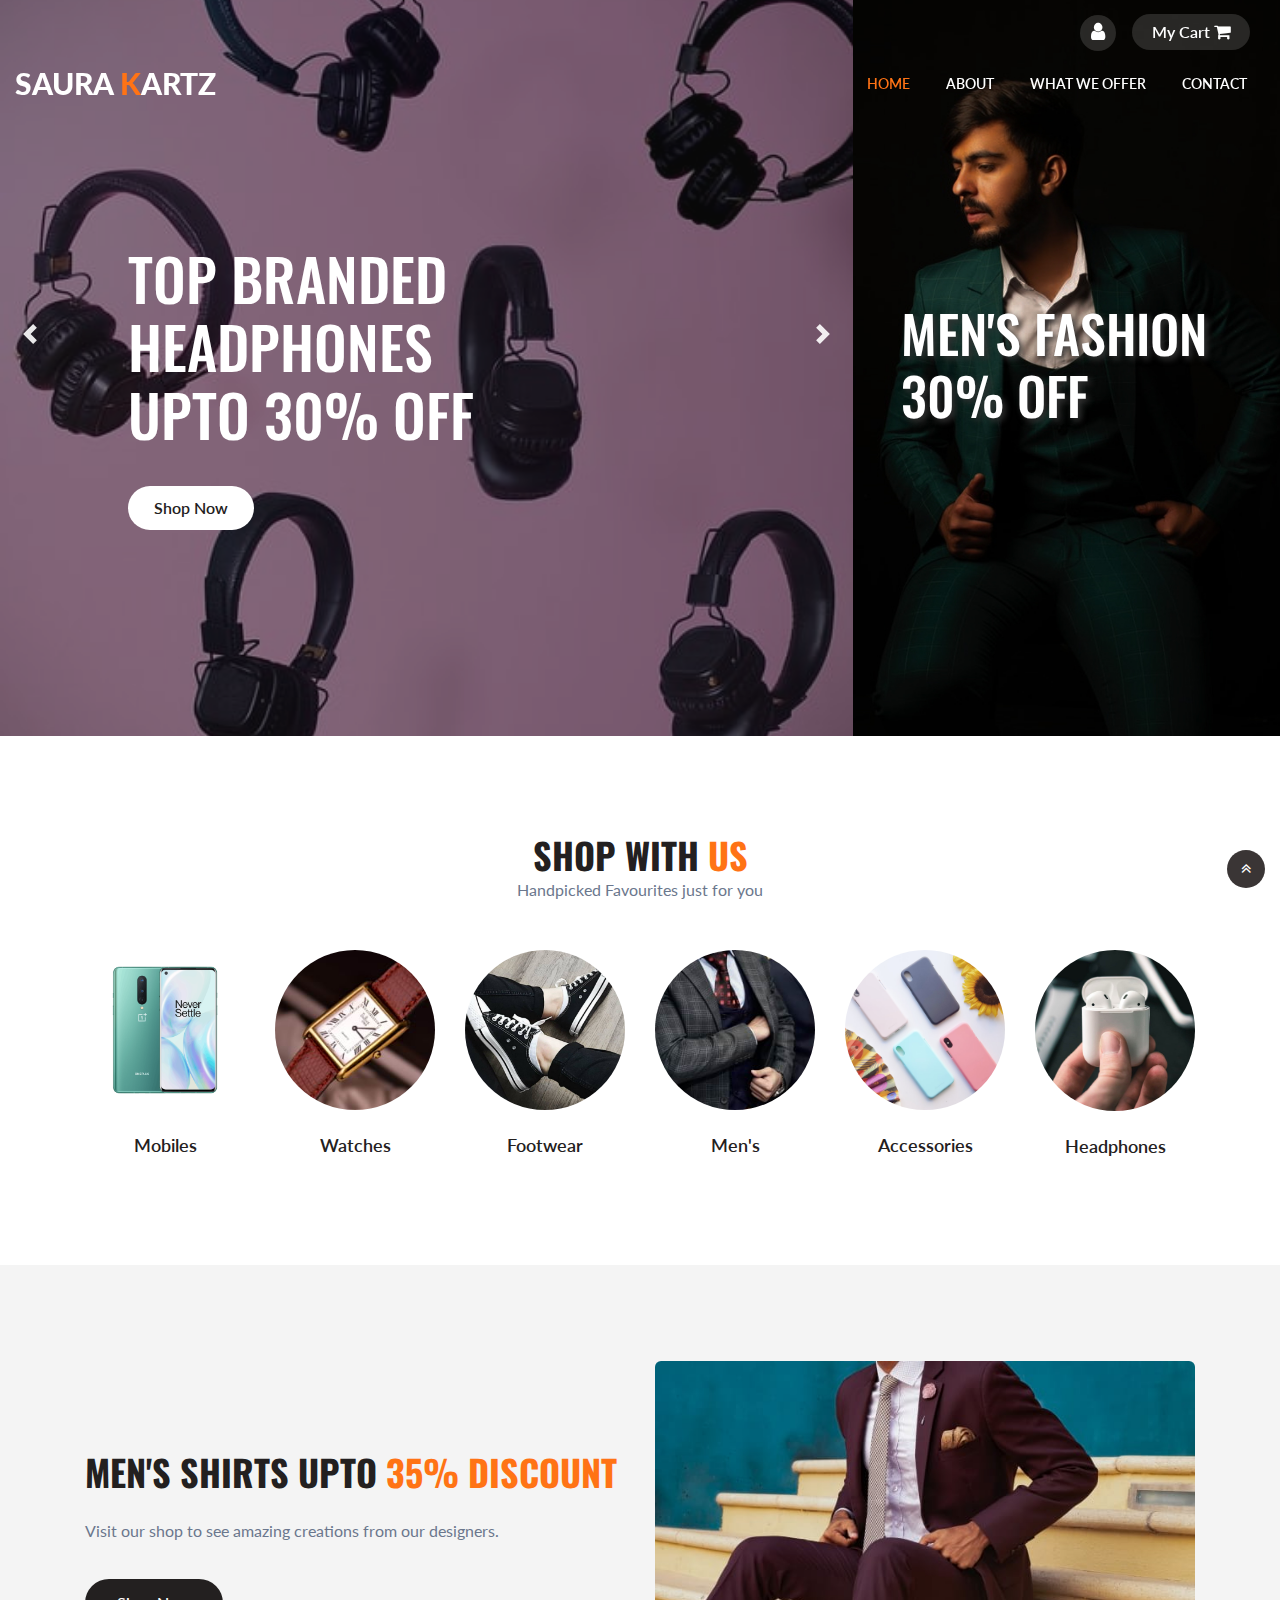
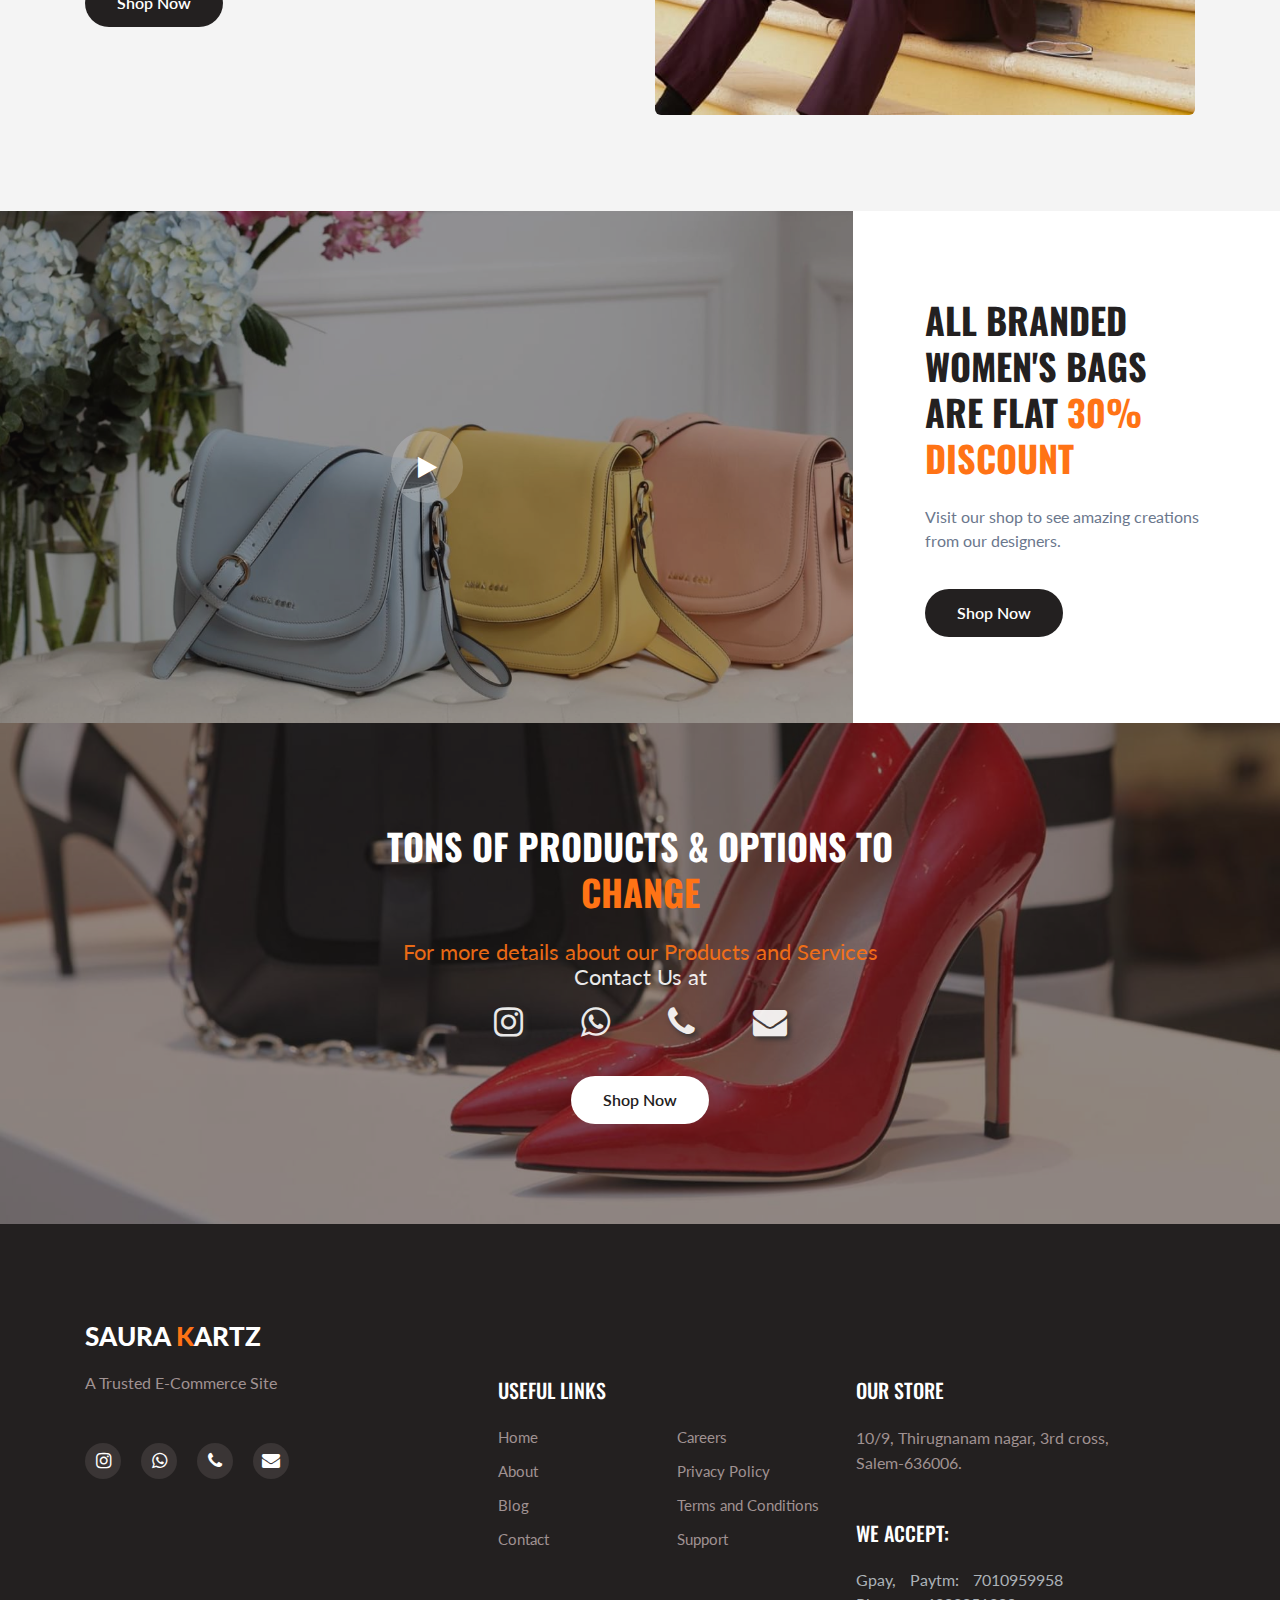
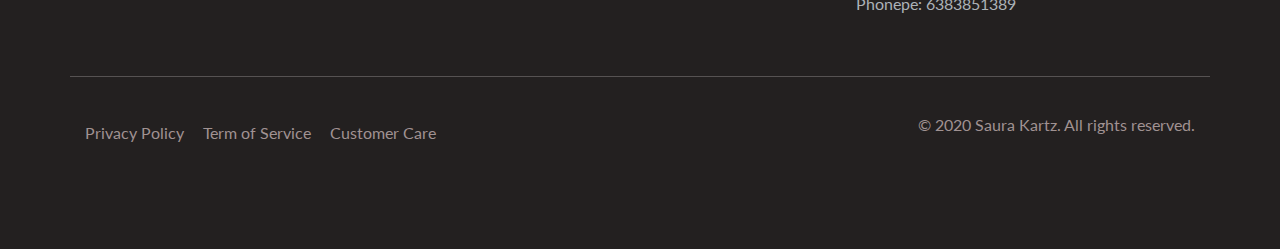
==== index.html @ d9abb735 "Saura Kartz official Website" ====
<!Doctype html>
<html lang="en">

<head>
    <!-- Required meta tags -->
    <meta charset="utf-8">
    <meta name="viewport" content="width=device-width, initial-scale=1, shrink-to-fit=no">
    <title>SAURA KARTZ | E-Commerce Site</title>
    <!-- Template CSS -->
    <link rel="stylesheet" href="assets/css/style-starter.css">
    <!-- Template CSS -->
    <link href="//fonts.googleapis.com/css?family=Oswald:300,400,500,600&display=swap" rel="stylesheet">
    <link href="//fonts.googleapis.com/css?family=Lato:300,300i,400,400i,700,900&display=swap" rel="stylesheet">
    <!-- Template CSS -->

</head>

<body>
    <!--w3l-banner-slider-main-->
    <section class="w3l-banner-slider-main">
        <div class="top-header-content">
            <header class="tophny-header">
                <div class="container-fluid">
                    <div class="top-right-strip row">
                        <!--/left-->
                        <div class="top-hny-left-content col-lg-6 pl-lg-0">
                            <!--h6>Upto 40% off on All Products , <a href="headphones.html" target="_blank"> Click here for <span
									class="fa fa-hand-o-right hand-icon" aria-hidden="true"></span> <span
									class="hignlaite">More details</span></a></h6-->
                        </div>
                        <!--//left-->
                        <!--/right-->
                        <ul class="top-hnt-right-content col-lg-6">

                            <li class="button-log usernhy">
                                <a class="btn-open" href="#">
                                    <span class="fa fa-user" aria-hidden="true"></span>
                                </a>
                            </li>
                            <li class="transmitvcart galssescart2 cart cart box_1">
                                <form action="#" method="post" class="last">
                                    <input type="hidden" name="cmd" value="_cart">
                                    <input type="hidden" name="display" value="1">
                                    <button class="top_transmitv_cart" type="submit" name="submit" value="">
                                        My Cart
                                        <span class="fa fa-shopping-cart"></span>
                                    </button>
                                </form>
                            </li>
                        </ul>
                        <!--//right-->
                        <div class="overlay-login text-left">
                            <button type="button" class="overlay-close1">
                                <i class="fa fa-times" aria-hidden="true"></i>
                            </button>
                            <div class="wrap">
                                <h5 class="text-center mb-4">Login Now</h5>
                                <div class="login-bghny p-md-5 p-4 mx-auto mw-100">
                                    <!--/login-form-->
                                    <form action="#" method="post">
                                        <div class="form-group">
                                            <p class="login-texthny mb-2">Email address</p>
                                            <input type="email" class="form-control" id="exampleInputEmail1" aria-describedby="emailHelp" placeholder="" required="">
                                            <small id="emailHelp" class="form-text text-muted">We'll never share your email
											with anyone else.</small>
                                        </div>
                                        <div class="form-group">
                                            <p class="login-texthny mb-2">Password</p>
                                            <input type="password" class="form-control" id="exampleInputPassword1" placeholder="" required="">
                                        </div>
                                        <div class="form-check mb-2">
                                            <div class="userhny-check">
                                                <label class="check-remember container">
                                                    <input type="checkbox" class="form-check"> <span class="checkmark"></span>
                                                    <p class="privacy-policy">Remember me</p>
                                                </label>
                                                <div class="clearfix"></div>
                                            </div>
                                        </div>
                                        <button type="submit" class="submit-login btn mb-4">Sign In</button>

                                    </form>
                                    <!--//login-form-->
                                </div>
                                <!---->
                            </div>
                        </div>
                    </div>
                </div>
                <!--/nav-->
                <nav class="navbar navbar-expand-lg navbar-light">
                    <div class="container-fluid serarc-fluid">
                        <a class="navbar-brand" href="index.html">
						Saura<span class="lohny"> K</span>artz</a>
                        <!-- if logo is image enable this   
							<a class="navbar-brand" href="#index.html">
								<img src="image-path" alt="Your logo" title="Your logo" style="height:35px;" />
							</a> -->

                        <!--/search-right
                        <div class="search-right">

                            <a href="#search" title="search"><span class="fa fa-search mr-2" aria-hidden="true"></span>
							<span class="search-text">Search here</span></a>
                            <!-- search popup 
                            <!-- search popup 
                            <div id="search" class="pop-overlay">
                                <div class="popup">

                                    <form action="#" method="post" class="search-box">
                                        <input type="search" placeholder="Keyword" name="search" required="required" autofocus="">
                                        <button type="submit" class="btn">Search</button>
                                    </form>

                                </div>
                                <a class="close" href="#">×</a>
                            </div>
                            <!-- /search popup 
                        </div>
                        <!--//search-right-->
                        <button class="navbar-toggler" type="button" data-toggle="collapse" data-target="#navbarSupportedContent" aria-controls="navbarSupportedContent" aria-expanded="false" aria-label="Toggle navigation">
                            <span class="navbar-toggler-icon fa fa-bars"> </span>
                        </button>
                        <div class="collapse navbar-collapse" id="navbarSupportedContent">
                            <ul class="navbar-nav ml-auto">
                                <li class="nav-item active">
                                    <a class="nav-link" href="index.html">Home</a>
                                </li>
                                <li class="nav-item">
                                    <a class="nav-link" href="#">About</a>
                                </li>
                                <li class="nav-item">
                                    <a class="nav-link" href="#">What We Offer</a>
                                </li>


                                <li class="nav-item">
                                    <a class="nav-link" href="tel:+917093718197">Contact</a>
                                </li>
                            </ul>

                        </div>
                    </div>
                </nav>
                <!--//nav-->
            </header>
            <div class="bannerhny-content">

                <!--/banner-slider-->
                <div class="content-baner-inf">
                    <div id="carouselExampleIndicators" class="carousel slide" data-ride="carousel">
                        <ol class="carousel-indicators">
                            <li data-target="#carouselExampleIndicators" data-slide-to="0" class="active"></li>
                            <li data-target="#carouselExampleIndicators" data-slide-to="1"></li>
                            <li data-target="#carouselExampleIndicators" data-slide-to="2"></li>
                            <li data-target="#carouselExampleIndicators" data-slide-to="3"></li>
                        </ol>
                        <div class="carousel-inner">
                            <div class="carousel-item active">
                                <div class="container">
                                    <div class="carousel-caption">
                                        <h3>Top branded headphones
										<br>Upto 30% Off</h3>
                                        <a href="headphones.html" class="shop-button btn">
										Shop Now
									</a>

                                    </div>
                                </div>
                            </div>
                            <div class="carousel-item item2">
                                <div class="container">
                                    <div class="carousel-caption">
                                        <h3>Mobiles
										<br>Upto 20% Off</h3>
                                        <a href="headphones.html" class="shop-button btn">
										Shop Now
									</a>

                                    </div>
                                </div>
                            </div>
                            <div class="carousel-item item3">
                                <div class="container">
                                    <div class="carousel-caption">
                                        <h3>Mobile Accessories
										<br>Upto 40% Off</h3>

                                        <a href="headphones.html" class="shop-button btn">
										Shop Now
									</a>

                                    </div>
                                </div>
                            </div>
                            <div class="carousel-item item4">
                                <div class="container">
                                    <div class="carousel-caption">
                                        <h3>Watches
										<br>Upto 30% Off</h3>
                                        <a href="headphones.html9" class="shop-button btn">
										Shop Now
									</a>
                                    </div>
                                </div>
                            </div>
                        </div>
                        <a class="carousel-control-prev" href="#carouselExampleIndicators" role="button" data-slide="prev">
                            <span class="carousel-control-prev-icon" aria-hidden="true"></span>
                            <span class="sr-only">Previous</span>
                        </a>
                        <a class="carousel-control-next" href="#carouselExampleIndicators" role="button" data-slide="next">
                            <span class="carousel-control-next-icon" aria-hidden="true"></span>
                            <span class="sr-only">Next</span>
                        </a>
                    </div>
                </div>
                <!--//banner-slider-->
                <!--//banner-slider-->
                <div class="right-banner">
                    <div class="right-1">
                        <h4>
						Men's Fashion
						<br>30% Off</h4>
                    </div>
                </div>

            </div>

    </section>
    <!-- //w3l-banner-slider-main -->
    <section class="w3l-grids-hny-2">
        <!-- /content-6-section -->
        <div class="grids-hny-2-mian py-5">
            <div class="container py-lg-5">

                <h3 class="hny-title mb-0 text-center">Shop With <span>Us</span></h3>
                <p class="mb-4 text-center">Handpicked Favourites just for you</p>
                <div class="welcome-grids row mt-5">
                    <div class="col-lg-2 col-md-4 col-6 welcome-image">
                        <div class="boxhny13">
                            <a href="mobiles.html">
                                <img src="assets/images/grid1.png" class="img-fluid" alt="" />
                                <div class="boxhny-content">
                                    <h3 class="title">Product
								</div>
							</a>
						</div>
						<h4><a href="mobiles.html">Mobiles</a></h4>

				</div>
				
				<div class="col-lg-2 col-md-4 col-6 welcome-image">
						<div class="boxhny13">
								<a href="watches.html">
										<img src="assets/images/grid3.jpg" class="img-fluid" alt="" />
								<div class="boxhny-content">
									<h3 class="title">Product</h3>
                                </div>
                            </a>
                        </div>
                        <h4><a href="watches.html">
								Watches</a></h4>


                    </div>
                    <div class="col-lg-2 col-md-4 col-6 welcome-image">
                        <div class="boxhny13">
                            <a href="footwear.html">
                                <img src="assets/images/grid2.jpg" class="img-fluid" alt="" />
                                <div class="boxhny-content">
                                    <h3 class="title">Product</h3>
                                </div>
                            </a>
                        </div>
                        <h4><a href="footwear.html">Footwear</a></h4>


                    </div>
                    <div class="col-lg-2 col-md-4 col-6 welcome-image">
                        <div class="boxhny13">
                            <a href="menswear.html">
                                <img src="assets/images/grid4.jpg" class="img-fluid" alt="" />
                                <div class="boxhny-content">
                                    <h3 class="title">Product</h3>
                                </div>
                            </a>
                        </div>
                        <h4><a href="menswear.html">Men's</a></h4>

                    </div>
                    <div class="col-lg-2 col-md-4 col-6 welcome-image">
                        <div class="boxhny13">
                            <a href="accessories.html">
                                <img src="assets/images/Accesories.jpg" class="img-fluid" alt="" />
                                <div class="boxhny-content">
                                    <h3 class="title">Product</h3>
                                </div>
                            </a>
                        </div>
                        <h4><a href="accessories.html">
								Accessories</a></h4>


                    </div>
                    <div class="col-lg-2 col-md-4 col-6 welcome-image">
                        <div class="boxhny13">
                            <a href="details.html">
                                <img src="assets/images/Airpods2.jpg" class="img-fluid" alt="" />
                                <div class="boxhny-content">
                                    <h3 class="title">Product</h3>
                                </div>
                            </a>
                        </div>
                        <h4><a href="details.html">
								Headphones</a></h4>


                    </div>
                </div>

            </div>
        </div>
    </section>
    <!-- //content-6-section -->

    <section class="w3l-content-w-photo-6">
        <!-- /specification-6-->
        <div class="content-photo-6-mian py-5">
            <div class="container py-lg-5">
                <div class="align-photo-6-inf-cols row">

                    <div class="photo-6-inf-right col-lg-6">
                        <h3 class="hny-title text-left">Men's Shirts Upto<span> 35% Discount</span></h3>
                        <p>Visit our shop to see amazing creations from our designers.</p>
                        <a href="headphones.html" class="read-more btn" target=_blank>
										Shop Now
								</a>
                    </div>
                    <div class="photo-6-inf-left col-lg-6">
                        <img src="assets/images/1.jpg" class="img-fluid" alt="">
                    </div>
                </div>
            </div>
        </div>
    </section>
    <!-- //specification-6-->

    <section class="w3l-video-6">
        <!-- /video-6-->
        <div class="video-66-info">
            <div class="container-fluid">
                <div class="video-grids-info row">
                    <div class="video-gd-right col-lg-8">
                        <div class="video-inner text-center">
                            <!--popup-->
                            <a class="play-button btn popup-with-zoom-anim" href="#small-dialog">
                                <span class="fa fa-play" aria-hidden="true"></span>
                            </a>
                            <div id="small-dialog" class="mfp-hide">
                                <div class="search-top notify-popup">
                                    <iframe src="https://player.vimeo.com/video/246139491" frameborder="0" allow="autoplay; fullscreen" allowfullscreen></iframe>
                                </div>
                            </div>
                            <!--//popup-->
                        </div>
                    </div>
                    <div class="video-gd-left col-lg-4 p-lg-5 p-4">
                        <div class="p-xl-4 p-0 video-wrap">
                            <h3 class="hny-title text-left">All Branded Women's Bags are Flat <span>30% Discount</span>
						</h3>
                            <p>Visit our shop to see amazing creations from our designers.</p>
                            <a href="#" class="read-more btn">
							Shop Now
						</a>
                        </div>
                    </div>

                </div>
            </div>
        </div>
    </section>
    <!-- //video-6-->
    <!--section class="w3l-ecommerce-main">
        <!-- /products
        <div class="ecom-contenthny py-5">
            <div class="container py-lg-5">
                <h3 class="hny-title mb-0 text-center">Shop With <span>Us</span></h3>
                <p class="text-center">Handpicked Favourites just for you</p>
                <!-- /row
                <div class="ecom-products-grids row mt-lg-5 mt-3">
                    <div class="col-lg-3 col-6 product-incfhny mt-4">
                        <div class="product-grid2 transmitv">
                            <div class="product-image2">
                                <a href="#">
                                    <img class="pic-1 img-fluid" src="assets/images/iphone.jpeg">
                                    <img class="pic-2 img-fluid" src="assets/images/shop-11.jpg">
                                </a>
                                <ul class="social">
                                    <li><a href="#" data-tip="Quick View"><span class="fa fa-eye"></span></a></li>

                                    <li><a href="#" data-tip="Add to Cart"><span class="fa fa-shopping-bag"></span></a>
                                    </li>
                                </ul>
                                <div class="transmitv single-item">
                                    <form action="#" method="post">
                                        <input type="hidden" name="cmd" value="_cart">
                                        <input type="hidden" name="add" value="1">
                                        <input type="hidden" name="transmitv_item" value="Women Maroon Top">
                                        <input type="hidden" name="amount" value="899.99">
                                        <button type="submit" class="transmitv-cart ptransmitv-cart add-to-cart">
                                            Add to Cart
                                        </button>
                                    </form>
                                </div>
                            </div>
                            <div class="product-content">
                                <h3 class="title"><a href="#">Iphones</a></h3>
                                <span class="price"><del>$975.00</del>$899.99</span>
                            </div>
                        </div>
                    </div>
                    <div class="col-lg-3 col-6 product-incfhny mt-4">
                        <div class="product-grid2">
                            <div class="product-image2">
                                <a href="#">
                                    <img class="pic-1 img-fluid" src="assets/images/oneplus.jpeg">
                                    <img class="pic-2 img-fluid" src="assets/images/shop-22.jpg">
                                </a>
                                <ul class="social">
                                    <li><a href="#" data-tip="Quick View"><span class="fa fa-eye"></span></a></li>

                                    <li><a href="#" data-tip="Add to Cart"><span class="fa fa-shopping-bag"></span></a>
                                    </li>
                                </ul>
                                <div class="transmitv single-item">
                                    <form action="#" method="post">
                                        <input type="hidden" name="cmd" value="_cart">
                                        <input type="hidden" name="add" value="1">
                                        <input type="hidden" name="transmitv_item" value="Men's Pink Shirt">
                                        <input type="hidden" name="amount" value="599.99">
                                        <button type="submit" class="transmitv-cart ptransmitv-cart add-to-cart">
                                            Add to Cart
                                        </button>
                                    </form>
                                </div>
                            </div>
                            <div class="product-content">
                                <h3 class="title"><a href="#">Oneplus</a></h3>
                                <span class="price"><del>$775.00</del>$599.99</span>
                            </div>
                        </div>

                    </div>
                    <div class="col-lg-3 col-6 product-incfhny mt-4">
                        <div class="product-grid2">
                            <div class="product-image2">
                                <a href="#">
                                    <img class="pic-1 img-fluid" src="assets/images/xiaomi.jpg">
                                    <img class="pic-2 img-fluid" src="assets/images/shop-33.jpg">
                                </a>
                                <ul class="social">
                                    <li><a href="#" data-tip="Quick View"><span class="fa fa-eye"></span></a></li>

                                    <li><a href="#" data-tip="Add to Cart"><span class="fa fa-shopping-bag"></span></a>
                                    </li>
                                </ul>
                                <div class="transmitv single-item">
                                    <form action="#" method="post">
                                        <input type="hidden" name="cmd" value="_cart">
                                        <input type="hidden" name="add" value="1">
                                        <input type="hidden" name="transmitv_item" value="Dark Blue Top">
                                        <input type="hidden" name="amount" value="799.99">
                                        <button type="submit" class="transmitv-cart ptransmitv-cart add-to-cart">
                                            Add to Cart
                                        </button>
                                    </form>
                                </div>
                            </div>
                            <div class="product-content">
                                <h3 class="title"><a href="#">Xiaomi</a></h3>
                                <span class="price"><del>$875.00</del>$799.99</span>
                            </div>
                        </div>

                    </div>
                    <div class="col-lg-3 col-6 product-incfhny mt-4">
                        <div class="product-grid2">
                            <div class="product-image2">
                                <a href="#">
                                    <img class="pic-1 img-fluid" src="assets/images/shop-4.jpg">
                                    <img class="pic-2 img-fluid" src="assets/images/shop-44.jpg">
                                </a>
                                <ul class="social">
                                    <li><a href="#" data-tip="Quick View"><span class="fa fa-eye"></span></a></li>

                                    <li><a href="#" data-tip="Add to Cart"><span class="fa fa-shopping-bag"></span></a>
                                    </li>
                                </ul>
                                <div class="transmitv single-item">
                                    <form action="#" method="post">
                                        <input type="hidden" name="cmd" value="_cart">
                                        <input type="hidden" name="add" value="1">
                                        <input type="hidden" name="transmitv_item" value="Women Tunic">
                                        <input type="hidden" name="amount" value="399.99">
                                        <button type="submit" class="transmitv-cart ptransmitv-cart add-to-cart">
                                            Add to Cart
                                        </button>
                                    </form>
                                </div>
                            </div>
                            <div class="product-content">
                                <h3 class="title"><a href="#">Women Tunic </a></h3>
                                <span class="price"><del>$475.00</del>$399.99</span>
                            </div>
                        </div>

                    </div>
                    <div class="col-lg-3 col-6 product-incfhny mt-4">
                        <div class="product-grid2">
                            <div class="product-image2">
                                <a href="#">
                                    <img class="pic-1 img-fluid" src="assets/images/shop-5.jpg">
                                    <img class="pic-2 img-fluid" src="assets/images/shop-55.jpg">
                                </a>
                                <ul class="social">
                                    <li><a href="#" data-tip="Quick View"><span class="fa fa-eye"></span></a></li>

                                    <li><a href="#" data-tip="Add to Cart"><span class="fa fa-shopping-bag"></span></a>
                                    </li>
                                </ul>
                                <div class="transmitv single-item">
                                    <form action="#" method="post">
                                        <input type="hidden" name="cmd" value="_cart">
                                        <input type="hidden" name="add" value="1">
                                        <input type="hidden" name="transmitv_item" value="Yellow T-Shirt">
                                        <input type="hidden" name="amount" value="299.99">
                                        <button type="submit" class="transmitv-cart ptransmitv-cart add-to-cart">
                                            Add to Cart
                                        </button>
                                    </form>
                                </div>
                            </div>
                            <div class="product-content">
                                <h3 class="title"><a href="#">Yellow T-Shirt</a></h3>
                                <span class="price"><del>$575.00</del>$299.99</span>
                            </div>
                        </div>

                    </div>
                    <div class="col-lg-3 col-6 product-incfhny mt-4">
                        <div class="product-grid2">
                            <div class="product-image2">
                                <a href="#">
                                    <img class="pic-1 img-fluid" src="assets/images/slippers.jpg">
                                    <img class="pic-2 img-fluid" src="assets/images/slippers2.jpg">
                                </a>
                                <ul class="social">
                                    <li><a href="#" data-tip="Quick View"><span class="fa fa-eye"></span></a></li>

                                    <li><a href="#" data-tip="Add to Cart"><span class="fa fa-shopping-bag"></span></a>
                                    </li>
                                </ul>
                                <div class="transmitv single-item">
                                    <form action="#" method="post">
                                        <input type="hidden" name="cmd" value="_cart">
                                        <input type="hidden" name="add" value="1">
                                        <input type="hidden" name="transmitv_item" value="Straight Kurta">
                                        <input type="hidden" name="amount" value="699.99">
                                        <button type="submit" class="transmitv-cart ptransmitv-cart add-to-cart">
                                            Add to Cart
                                        </button>
                                    </form>
                                </div>
                            </div>
                            <div class="product-content">
                                <h3 class="title"><a href="#">Slippers</a></h3>
                                <span class="price"><del>$775.00</del>$699.99</span>
                            </div>
                        </div>

                    </div>
                    <div class="col-lg-3 col-6 product-incfhny mt-4">
                        <div class="product-grid2">
                            <div class="product-image2">
                                <a href="#">
                                    <img class="pic-1 img-fluid" src="assets/images/shirts.jpeg">
                                    <img class="pic-2 img-fluid" src="assets/images/shop-77.jpg">
                                </a>
                                <ul class="social">
                                    <li><a href="#" data-tip="Quick View"><span class="fa fa-eye"></span></a></li>

                                    <li><a href="#" data-tip="Add to Cart"><span class="fa fa-shopping-bag"></span></a>
                                    </li>
                                </ul>
                                <div class="transmitv single-item">
                                    <form action="#" method="post">
                                        <input type="hidden" name="cmd" value="_cart">
                                        <input type="hidden" name="add" value="1">
                                        <input type="hidden" name="transmitv_item" value="White T-Shirt">
                                        <input type="hidden" name="amount" value="649.00">
                                        <button type="submit" class="transmitv-cart ptransmitv-cart add-to-cart">
                                            Add to Cart
                                        </button>
                                    </form>
                                </div>
                            </div>
                            <div class="product-content">
                                <h3 class="title"><a href="#">Shirts</a></h3>
                                <span class="price">₹ 649.00  <del>₹ 999.00</del></span>
                            </div>
                        </div>

                    </div>
                    <div class="col-lg-3 col-6 product-incfhny mt-4">
                        <div class="product-grid2">
                            <div class="product-image2">
                                <a href="#">
                                    <img class="pic-1 img-fluid" src="assets/images/shop-8.jpg">
                                    <img class="pic-2 img-fluid" src="assets/images/shop-88.jpg">
                                </a>
                                <ul class="social">
                                    <li><a href="#" data-tip="Quick View"><span class="fa fa-eye"></span></a></li>

                                    <li><a href="#" data-tip="Add to Cart"><span class="fa fa-shopping-bag"></span></a>
                                    </li>
                                </ul>
                                <div class="transmitv single-item">
                                    <form action="#" method="post">
                                        <input type="hidden" name="cmd" value="_cart">
                                        <input type="hidden" name="add" value="1">
                                        <input type="hidden" name="transmitv_item" value="Blue Sweater">
                                        <input type="hidden" name="amount" value="499.99">
                                        <button type="submit" class="transmitv-cart ptransmitv-cart add-to-cart">
                                            Add to Cart
                                        </button>
                                    </form>
                                </div>
                            </div>
                            <div class="product-content">
                                <h3 class="title"><a href="#">Blue Sweater</a></h3>
                                <span class="price"><del>$575.00</del>$499.99</span>
                            </div>
                        </div>

                    </div>


                </div>
               <!-- //row
            </div>
        </div>
    </section>
     <!--//products-->
    <section class="w3l-content-5">
        <!-- /content-6-section -->
        <div class="content-5-main">
            <div class="container">
                <div class="content-info-in row">
                    <div class="content-gd col-md-6 offset-lg-3 text-center">
                        <h3 class="hny-title two">
						Tons of Products & Options to
						<span>change</span></h3>
                        <p style="font-size: 22px; color: #ff7315">For more details about our Products and Services<span style="color: #fff"> Contact Us at</span></p>
                        <p><a class="instagram1" href="https://www.instagram.com/saurakartz/" target=_blank><span class="fa fa-instagram" aria-hidden="true"></span></a>
                            <a class="whatsapp1" href="https://api.whatsapp.com/send?phone=7093718197&amp;text=Hi there! I have a question :)" target=_blank><span class="fa fa-whatsapp" aria-hidden="true"></span></a>
                            <a class="phone1" href="tel:+917010959958"><span class="fa fa-phone" aria-hidden="true" target=_blank></span></a>
                            <a class="google1" href="mailto:saurakartz94@gmail.com" target=_blank><span class="fa fa-envelope" aria-hidden="true"></span></a>
                        </p>
                        <a href="#" class="read-more-btn2 btn">
						Shop Now
					</a>

                    </div>

                </div>

            </div>
        </div>
    </section>
    <!-- //content-6-section 
    <section class="w3l-post-grids-6">
        <!-- /post-grids
        <div class="post-6-mian py-5">
            <div class="container py-lg-5">
                <h3 class="hny-title text-center mb-0 ">Latest Blog <span>Posts</span></h3>
                <p class="mb-5 text-center">Handpicked Favourites just for you</p>
                <div class="post-hny-grids row mt-5">
                    <div class="col-lg-3 col-md-6 grids5-info column-img" id="zoomIn">
                        <a href="#">
                            <figure>
                                <img class="img-fluid" src="assets/images/bg1.jpg" alt="blog-image">
                            </figure>
                        </a>

                        <div class="blog-thumbhny-caption">
                            <ul class="blog-info-list">
                                <li><a href="#admin">By admin</a></li>
                                <li class="date-post">
                                    Aug 10, 2020</li>
                            </ul>
                            <h4><a href="#">Here to bring your life style to the next level.</a></h4>
                        </div>
                    </div>
                    <div class="col-lg-3 col-md-6 grids5-info column-img" id="zoomIn">
                        <a href="#">
                            <figure>
                                <img class="img-fluid" src="assets/images/bg2.jpg" alt="blog-image">
                            </figure>
                        </a>
                        <div class="blog-thumbhny-caption">
                            <ul class="blog-info-list">
                                <li><a href="#admin">By admin</a></li>
                                <li class="date-post">
                                    Aug 10, 2020</li>
                            </ul>
                            <h4><a href="#">Here to bring your life style to the next level.</a></h4>
                        </div>
                    </div>
                    <div class="col-lg-3 col-md-6 grids5-info column-img" id="zoomIn">
                        <figure>
                            <img class="img-fluid" src="assets/images/bg3.jpg" alt="blog-image">
                        </figure>
                        <div class="blog-thumbhny-caption">
                            <ul class="blog-info-list">
                                <li><a href="#admin">By admin</a></li>
                                <li class="date-post">
                                    Aug 10, 2020</li>
                            </ul>
                            <h4><a href="#">Here to bring your life style to the next level.</a></h4>
                        </div>
                    </div>

                    <div class="col-lg-3 col-md-6 grids5-info column-img" id="zoomIn">
                        <figure>
                            <img class="img-fluid" src="assets/images/bg4.jpg" alt="blog-image">
                        </figure>
                        <div class="blog-thumbhny-caption">
                            <ul class="blog-info-list">
                                <li><a href="#admin">By admin</a></li>
                                <li class="date-post">
                                    Aug 10, 2020</li>
                            </ul>
                            <h4><a href="#">Here to bring your life style to the next level.</a></h4>
                        </div>
                    </div>

                </div>
            </div>
        </div>
    </section>
    <!-- //post-grids
    <section class="w3l-customers-sec-6">
        <div class="customers-sec-6-cintent py-5">
            <!-- /customers
            <div class="container py-lg-5">
                <h3 class="hny-title text-center mb-0 ">Customers <span>Love</span></h3>
                <p class="mb-5 text-center">What People Say</p>
                <div class="row customerhny my-lg-5 my-4">
                    <div class="col-md-12">
                        <div id="customerhnyCarousel" class="carousel slide" data-ride="carousel">

                            <ol class="carousel-indicators">
                                <li data-target="#customerhnyCarousel" data-slide-to="0" class="active"></li>
                                <li data-target="#customerhnyCarousel" data-slide-to="1"></li>
                            </ol>
                            <!-- Carousel items 
                            <div class="carousel-inner">

                                <div class="carousel-item active">
                                    <div class="row">
                                        <div class="col-md-3">
                                            <div class="customer-info text-center">
                                                <div class="feedback-hny">
                                                    <span class="fa fa-quote-left"></span>
                                                    <p class="feedback-para">Lorem, ipsum dolor sit amet consectetur adipisicing elit. Labore rem, dicta assumenda mollitia molestias quas nihil quasis.</p>
                                                </div>
                                                <div class="feedback-review mt-4">
                                                    <img src="assets/images/c1.jpg" class="img-fluid" alt="">
                                                    <h5>Smith Roy</h5>

                                                </div>
                                            </div>
                                        </div>
                                        <div class="col-md-3">
                                            <div class="customer-info text-center">
                                                <div class="feedback-hny">
                                                    <span class="fa fa-quote-left"></span>
                                                    <p class="feedback-para">Lorem, ipsum dolor sit amet consectetur adipisicing elit. Labore rem, dicta assumenda mollitia molestias quas nihil quasis.</p>
                                                </div>
                                                <div class="feedback-review mt-4">
                                                    <img src="assets/images/c2.jpg" class="img-fluid" alt="">
                                                    <h5>Lora Grill</h5>

                                                </div>
                                            </div>
                                        </div>
                                        <div class="col-md-3">
                                            <div class="customer-info text-center">
                                                <div class="feedback-hny">
                                                    <span class="fa fa-quote-left"></span>
                                                    <p class="feedback-para">Lorem, ipsum dolor sit amet consectetur adipisicing elit. Labore rem, dicta assumenda mollitia molestias quas nihil quasis.</p>
                                                </div>
                                                <div class="feedback-review mt-4">
                                                    <img src="assets/images/c3.jpg" class="img-fluid" alt="">
                                                    <h5>Laura Sten</h5>

                                                </div>
                                            </div>
                                        </div>
                                        <div class="col-md-3">
                                            <div class="customer-info text-center">
                                                <div class="feedback-hny">
                                                    <span class="fa fa-quote-left"></span>
                                                    <p class="feedback-para">Lorem, ipsum dolor sit amet consectetur adipisicing elit. Labore rem, dicta assumenda mollitia molestias quas nihil quasis.</p>
                                                </div>
                                                <div class="feedback-review mt-4">
                                                    <img src="assets/images/c4.jpg" class="img-fluid" alt="">
                                                    <h5>John Lee</h5>

                                                </div>
                                            </div>
                                        </div>
                                    </div>
                                    <!--.row
                                </div>
                                <!--.item

                                <div class="carousel-item">
                                    <div class="row">
                                        <div class="col-md-3">
                                            <div class="customer-info text-center">
                                                <div class="feedback-hny">
                                                    <span class="fa fa-quote-left"></span>
                                                    <p class="feedback-para">Lorem, ipsum dolor sit amet consectetur adipisicing elit. Labore rem, dicta assumenda mollitia molestias quas nihil quasis.</p>
                                                </div>
                                                <div class="feedback-review mt-4">
                                                    <img src="assets/images/c4.jpg" class="img-fluid" alt="">
                                                    <h5>John Lee</h5>

                                                </div>
                                            </div>
                                        </div>
                                        <div class="col-md-3">
                                            <div class="customer-info text-center">
                                                <div class="feedback-hny">
                                                    <span class="fa fa-quote-left"></span>
                                                    <p class="feedback-para">Lorem, ipsum dolor sit amet consectetur adipisicing elit. Labore rem, dicta assumenda mollitia molestias quas nihil quasis.</p>
                                                </div>
                                                <div class="feedback-review mt-4">
                                                    <img src="assets/images/c3.jpg" class="img-fluid" alt="">
                                                    <h5>Laura Sten</h5>

                                                </div>
                                            </div>
                                        </div>
                                        <div class="col-md-3">
                                            <div class="customer-info text-center">
                                                <div class="feedback-hny">
                                                    <span class="fa fa-quote-left"></span>
                                                    <p class="feedback-para">Lorem, ipsum dolor sit amet consectetur adipisicing elit. Labore rem, dicta assumenda mollitia molestias quas nihil quasis.</p>
                                                </div>
                                                <div class="feedback-review mt-4">
                                                    <img src="assets/images/c1.jpg" class="img-fluid" alt="">
                                                    <h5>Smith Roy</h5>

                                                </div>
                                            </div>
                                        </div>
                                        <div class="col-md-3">
                                            <div class="customer-info text-center">
                                                <div class="feedback-hny">
                                                    <span class="fa fa-quote-left"></span>
                                                    <p class="feedback-para">Lorem, ipsum dolor sit amet consectetur adipisicing elit. Labore rem, dicta assumenda mollitia molestias quas nihil quasis.</p>
                                                </div>
                                                <div class="feedback-review mt-4">
                                                    <img src="assets/images/c2.jpg" class="img-fluid" alt="">
                                                    <h5>Lora Grill</h5>

                                                </div>
                                            </div>
                                        </div>
                                    </div>
                                    <!--.row
                                </div>
                                <!--.item

                            </div>
                            <!--.carousel-inner
                        </div>
                        <!--.Carousel

                    </div>
                </div>
            </div>
        </div>
    </section>
    <!--//customers
    <section class="w3l-subscription-6">
        <!--/customers 
        <div class="subscription-infhny">
            <div class="container-fluid">

                <div class="subscription-grids row">

                    <div class="subscription-right form-right-inf col-lg-6 p-md-5 p-4">
                        <div class="p-lg-5 py-md-0 py-3">
                            <h3 class="hny-title">Join us for FREE to get instant <span>email updates!</span></h3>
                            <p>Subscribe and get notified at first on the latest update and offers!</p>

                            <form action="#" method="post" class="signin-form mt-lg-5 mt-4">
                                <div class="forms-gds">
                                    <div class="form-input">
                                        <input type="email" name="" placeholder="Your email here" required="">
                                    </div>
                                    <div class="form-input">
                                        <button class="btn">Join</button>
                                    </div>
                                </div>
                            </form>
                        </div>
                    </div>
                    <div class="subscription-left forms-25-info col-lg-6 ">

                    </div>
                </div>
            </div>
            <!--//customers 
        </div>
    </section>
    <!-- //customers-6-->


    <section class="w3l-footer-22">
        <!-- footer-22 -->
        <div class="footer-hny py-5">
            <div class="container py-lg-5">
                <div class="text-txt row">
                    <div class="left-side col-lg-4">
                        <h3><a class="logo-footer" href="index.html">
                            Saura<span class="lohny"> K</span>artz</a></h3>
                        <!-- if logo is image enable this   
                                    <a class="navbar-brand" href="#index.html">
                                        <img src="image-path" alt="Your logo" title="Your logo" style="height:35px;" />
                                    </a> -->
                        <p>A Trusted E-Commerce Site</p>
                        <ul class="social-footerhny mt-lg-5 mt-4">
                            <!--instagram-->
                            <li><a class="instagram" href="https://www.instagram.com/saurakartz/" target=_blank><span class="fa fa-instagram" aria-hidden="true"></span></a>
                            </li>
                            <!--whatsapp-->
                            <li><a class="facebook" href="https://api.whatsapp.com/send?phone=7093718197&amp;text=Hi there! I have a question :)" target=_blank><span class="fa fa-whatsapp" aria-hidden="true"></span></a>
                            </li>
                            <!--phone-->
                            <li><a class="twitter" href="tel:+917010959958"><span class="fa fa-phone" aria-hidden="true" target=_blank></span></a>
                            </li>
                            <!--mail-->
                            <li><a class="google" href="mailto:saurakartz94@gmail.com" target=_blank><span class="fa fa-envelope" aria-hidden="true"></span></a>
                            </li>

                        </ul>
                    </div>

                    <div class="right-side col-lg-8 pl-lg-5">
                        <!--h4>30% Discount on Headphones.</h4-->
                        <div class="sub-columns">
                            <div class="sub-one-left">
                                <h6>Useful Links</h6>
                                <div class="footer-hny-ul">
                                    <ul>
                                        <li><a href="index.html">Home</a></li>
                                        <li><a href="#">About</a></li>
                                        <li><a href="#">Blog</a></li>
                                        <li><a href="tel:+917093718197">Contact</a></li>
                                    </ul>
                                    <ul>
                                        <li><a href="#">Careers</a></li>
                                        <li><a href="#">Privacy Policy</a></li>
                                        <li><a href="#">Terms and Conditions</a></li>
                                        <li><a href="tel:+917093718197">Support</a></li>
                                    </ul>
                                </div>

                            </div>
                            <div class="sub-two-right">
                                <h6>Our Store</h6>
                                <p class="mb-5">10/9, Thirugnanam nagar, 3rd cross,
                                    <br> Salem-636006.</p>

                                <h6>We accept:</h6>
                                <ul>
                                    <li><a class="pay-method" href="#"><span >Gpay,</span></a>
                                    </li>
                                    <li><a class="pay-method" href="#"><span >Paytm:</span></a>
                                    </li>
                                    <li><a class="pay-method" href="#"><span >7010959958</span></a>
                                    </li>
                                    <li><a class="pay-method" href="#"><span>Phonepe: 6383851389</span></a>
                                    </li>
                                </ul>
                            </div>
                        </div>
                    </div>
                </div>
                <div class="below-section row">
                    <div class="columns col-lg-6">
                        <ul class="jst-link">
                            <li><a href="#">Privacy Policy </a> </li>
                            <li><a href="#">Term of Service</a></li>
                            <li><a href="tel:+917093718197">Customer Care</a> </li>
                        </ul>
                    </div>
                    <div class="columns col-lg-6 text-lg-right">
                        <p>© 2020 Saura Kartz. All rights reserved.
                            <a href="https://w3layouts.com/" target="_blank"></a>
                        </p>
                    </div>
                    <button onclick="topFunction()" id="movetop" title="Go to top">
                        <span class="fa fa-angle-double-up"></span>
                    </button>
                </div>
            </div>
        </div>
        <!-- //titels-5 -->
        <!-- move top -->

        <script>
            // When the user scrolls down 20px from the top of the document, show the button
            window.onscroll = function() {
                scrollFunction()
            };

            function scrollFunction() {
                if (document.body.scrollTop > 20 || document.documentElement.scrollTop > 20) {
                    document.getElementById("movetop").style.display = "block";
                } else {
                    document.getElementById("movetop").style.display = "none";
                }
            }

            // When the user clicks on the button, scroll to the top of the document
            function topFunction() {
                document.body.scrollTop = 0;
                document.documentElement.scrollTop = 0;
            }

        </script>
        <!-- /move top -->
    </section>


</body>

</html>

<script src="assets/js/jquery-3.3.1.min.js"></script>
<script src="assets/js/jquery-2.1.4.min.js"></script>
<!--/login-->
<script>
    $(document).ready(function() {
        $(".button-log a").click(function() {
            $(".overlay-login").fadeToggle(200);
            $(this).toggleClass('btn-open').toggleClass('btn-close');
        });
    });
    $('.overlay-close1').on('click', function() {
        $(".overlay-login").fadeToggle(200);
        $(".button-log a").toggleClass('btn-open').toggleClass('btn-close');
        open = false;
    });

</script>
<!--//login-->
<script>
    // optional
    $('#customerhnyCarousel').carousel({
        interval: 5000
    });

</script>
<!-- cart-js -->
<script src="assets/js/minicart.js"></script>
<script>
    transmitv.render();

    transmitv.cart.on('transmitv_checkout', function(evt) {
        var items, len, i;

        if (this.subtotal() > 0) {
            items = this.items();

            for (i = 0, len = items.length; i < len; i++) {}
        }
    });

</script>
<!-- //cart-js -->
<!--pop-up-box-->
<script src="assets/js/jquery.magnific-popup.js"></script>
<!--//pop-up-box-->
<script>
    $(document).ready(function() {
        $('.popup-with-zoom-anim').magnificPopup({
            type: 'inline',
            fixedContentPos: false,
            fixedBgPos: true,
            overflowY: 'auto',
            closeBtnInside: true,
            preloader: false,
            midClick: true,
            removalDelay: 300,
            mainClass: 'my-mfp-zoom-in'
        });

    });

</script>
<!--//search-bar-->
<!-- disable body scroll which navbar is in active -->

<script>
    $(function() {
        $('.navbar-toggler').click(function() {
            $('body').toggleClass('noscroll');
        })
    });

</script>
<!-- disable body scroll which navbar is in active -->
<script src="assets/js/bootstrap.min.js"></script>
---- assets/css/style-starter.css ----
/*
Author: W3layouts
Author URL: http://w3layouts.com
 */

@charset "UTF-8";
html {
    scroll-behavior: smooth;
}
h1,
h2,
h3,
h4,
h5,
h6 {
    font-family: 'Oswald', sans-serif;
    font-weight: 600;
}
body,
body a,
body li,
body p,
.btn,
input {
    font-family: 'Lato', sans-serif;
}
body p {
    line-height: 1.5;
    font-size: 16px;
    color: #6b778d;
}
ol,
ul,
dl {
    margin-top: 0;
    margin-bottom: 0rem;
    font-family: 'Lato', sans-serif;
    padding: 0;
}
.form-control:focus {
    box-shadow: none !important;
}
body a:hover {
    color: #ff7315;
    transition: 0.3s ease;
}
body input {
    border-radius: 6px;
}
body img {
    border-radius: 6px;
}
.noscroll {
    overflow: hidden;
}
h3.hny-title,
h3.hny-title.two {
    font-size: 40px;
    line-height: 50px;
    color: #232020;
    margin-bottom: 24px;
    text-transform: uppercase;
    font-weight: 700;
}
h3.hny-title.two {
    color: #fff;
}
h3.hny-title span,
h3.hny-title span {
    color: #ff7315;
}
a.read-more.btn {
    display: inline-block;
    outline: none;
    border: none;
    font-weight: 600;
    padding: 12px 32px;
    font-size: 16px;
    background-color: #232020;
    margin-top: 20px;
    color: #fff;
    border-radius: 25px;
    -webkit-border-radius: 25px;
    -o-border-radius: 25px;
    -ms-border-radius: 25px;
    -moz-border-radius: 25px;
}
a.read-more.btn:hover {
    background-color: #ff7315;
}
a.read-more-btn2.btn {
    display: inline-block;
    outline: none;
    border: none;
    font-weight: 600;
    padding: 12px 32px;
    font-size: 16px;
    background-color: #fff;
    margin-top: 20px;
    color: #232020;
    border-radius: 25px;
    -webkit-border-radius: 25px;
    -o-border-radius: 25px;
    -ms-border-radius: 25px;
    -moz-border-radius: 25px;
}
a.read-more-btn2.btn:hover {
    color: #fff;
    background-color: #ff7315;
}
@media (max-width: 1366px) {
    h3.hny-title,
    h3.hny-title.two {
        font-size: 36px;
        line-height: 46px;
    }
}
@media (max-width: 1199px) {
    body p {
        font-size: 15px;
    }
}
@media (max-width: 667px) {
    a.read-more-btn2.btn {
        padding: 10px 32px;
        font-size: 16px;
        margin-top: 14px;
    }
}
@media (max-width: 667px) {
    h3.hny-title,
    h3.hny-title.two {
        font-size: 30px;
        line-height: 40px;
    }
    a.read-more-btn.btn {
        margin-top: 10px;
    }
}
@media (max-width: 480px) {
    h3.hny-title,
    h3.hny-title.two {
        font-size: 28px;
        line-height: 38px;
    }
}
@media (max-width: 440px) {
    h3.hny-title,
    h3.hny-title.two {
        font-size: 26px;
        line-height: 36px;
    }
}

/*!
 *  Font Awesome 4.7.0 by @davegandy - http://fontawesome.io - @fontawesome
 *  License - http://fontawesome.io/license (Font: SIL OFL 1.1, CSS: MIT License)
 */


/* FONT PATH
 * -------------------------- */

@font-face {
    font-family: 'FontAwesome';
    src: url("../fonts/fontawesome-webfont.eot?v=4.7.0");
    src: url("../fonts/fontawesome-webfont.eot?#iefix&v=4.7.0") format("embedded-opentype"), url("../fonts/fontawesome-webfont.woff2?v=4.7.0") format("woff2"), url("../fonts/fontawesome-webfont.woff?v=4.7.0") format("woff"), url("../fonts/fontawesome-webfont.ttf?v=4.7.0") format("truetype"), url("../fonts/fontawesome-webfont.svg?v=4.7.0#fontawesomeregular") format("svg");
    font-weight: normal;
    font-style: normal;
}
.fa {
    display: inline-block;
    font: normal normal normal 14px/1 FontAwesome;
    font-size: inherit;
    text-rendering: auto;
    -webkit-font-smoothing: antialiased;
    -moz-osx-font-smoothing: grayscale;
}

/* makes the font 33% larger relative to the icon container */

.fa-lg {
    font-size: 1.33333em;
    line-height: 0.75em;
    vertical-align: -15%;
}
.fa-2x {
    font-size: 2em;
}
.fa-3x {
    font-size: 3em;
}
.fa-4x {
    font-size: 4em;
}
.fa-5x {
    font-size: 5em;
}
.fa-fw {
    width: 1.28571em;
    text-align: center;
}
.fa-ul {
    padding-left: 0;
    margin-left: 2.14286em;
    list-style-type: none;
}
.fa-ul>li {
    position: relative;
}
.fa-li {
    position: absolute;
    left: -2.14286em;
    width: 2.14286em;
    top: 0.14286em;
    text-align: center;
}
.fa-li.fa-lg {
    left: -1.85714em;
}
.fa-border {
    padding: .2em .25em .15em;
    border: solid 0.08em #eee;
    border-radius: .1em;
}
.fa-pull-left {
    float: left;
}
.fa-pull-right {
    float: right;
}
.fa.fa-pull-left {
    margin-right: .3em;
}
.fa.fa-pull-right {
    margin-left: .3em;
}

/* Deprecated as of 4.4.0 */

.pull-right {
    float: right;
}
.pull-left {
    float: left;
}
.fa.pull-left {
    margin-right: .3em;
}
.fa.pull-right {
    margin-left: .3em;
}
.fa-spin {
    -webkit-animation: fa-spin 2s infinite linear;
    animation: fa-spin 2s infinite linear;
}
.fa-pulse {
    -webkit-animation: fa-spin 1s infinite steps(8);
    animation: fa-spin 1s infinite steps(8);
}
@-webkit-keyframes fa-spin {
    0% {
        transform: rotate(0deg);
    }
    100% {
        transform: rotate(359deg);
    }
}
@keyframes fa-spin {
    0% {
        transform: rotate(0deg);
    }
    100% {
        transform: rotate(359deg);
    }
}
.fa-rotate-90 {
    -ms-filter: "progid:DXImageTransform.Microsoft.BasicImage(rotation=1)";
    transform: rotate(90deg);
}
.fa-rotate-180 {
    -ms-filter: "progid:DXImageTransform.Microsoft.BasicImage(rotation=2)";
    transform: rotate(180deg);
}
.fa-rotate-270 {
    -ms-filter: "progid:DXImageTransform.Microsoft.BasicImage(rotation=3)";
    transform: rotate(270deg);
}
.fa-flip-horizontal {
    -ms-filter: "progid:DXImageTransform.Microsoft.BasicImage(rotation=0, mirror=1)";
    transform: scale(-1, 1);
}
.fa-flip-vertical {
    -ms-filter: "progid:DXImageTransform.Microsoft.BasicImage(rotation=2, mirror=1)";
    transform: scale(1, -1);
}
:root .fa-rotate-90,
:root .fa-rotate-180,
:root .fa-rotate-270,
:root .fa-flip-horizontal,
:root .fa-flip-vertical {
    -webkit-filter: none;
    filter: none;
}
.fa-stack {
    position: relative;
    display: inline-block;
    width: 2em;
    height: 2em;
    line-height: 2em;
    vertical-align: middle;
}
.fa-stack-1x,
.fa-stack-2x {
    position: absolute;
    left: 0;
    width: 100%;
    text-align: center;
}
.fa-stack-1x {
    line-height: inherit;
}
.fa-stack-2x {
    font-size: 2em;
}
.fa-inverse {
    color: #fff;
}

/* Font Awesome uses the Unicode Private Use Area (PUA) to ensure screen
   readers do not read off random characters that represent icons */

.fa-glass:before {
    content: "";
}
.fa-music:before {
    content: "";
}
.fa-search:before {
    content: "";
}
.fa-envelope-o:before {
    content: "";
}
.fa-heart:before {
    content: "";
}
.fa-star:before {
    content: "";
}
.fa-star-o:before {
    content: "";
}
.fa-user:before {
    content: "";
}
.fa-film:before {
    content: "";
}
.fa-th-large:before {
    content: "";
}
.fa-th:before {
    content: "";
}
.fa-th-list:before {
    content: "";
}
.fa-check:before {
    content: "";
}
.fa-remove:before,
.fa-close:before,
.fa-times:before {
    content: "";
}
.fa-search-plus:before {
    content: "";
}
.fa-search-minus:before {
    content: "";
}
.fa-power-off:before {
    content: "";
}
.fa-signal:before {
    content: "";
}
.fa-gear:before,
.fa-cog:before {
    content: "";
}
.fa-trash-o:before {
    content: "";
}
.fa-home:before {
    content: "";
}
.fa-file-o:before {
    content: "";
}
.fa-clock-o:before {
    content: "";
}
.fa-road:before {
    content: "";
}
.fa-download:before {
    content: "";
}
.fa-arrow-circle-o-down:before {
    content: "";
}
.fa-arrow-circle-o-up:before {
    content: "";
}
.fa-inbox:before {
    content: "";
}
.fa-play-circle-o:before {
    content: "";
}
.fa-rotate-right:before,
.fa-repeat:before {
    content: "";
}
.fa-refresh:before {
    content: "";
}
.fa-list-alt:before {
    content: "";
}
.fa-lock:before {
    content: "";
}
.fa-flag:before {
    content: "";
}
.fa-headphones:before {
    content: "";
}
.fa-volume-off:before {
    content: "";
}
.fa-volume-down:before {
    content: "";
}
.fa-volume-up:before {
    content: "";
}
.fa-qrcode:before {
    content: "";
}
.fa-barcode:before {
    content: "";
}
.fa-tag:before {
    content: "";
}
.fa-tags:before {
    content: "";
}
.fa-book:before {
    content: "";
}
.fa-bookmark:before {
    content: "";
}
.fa-print:before {
    content: "";
}
.fa-camera:before {
    content: "";
}
.fa-font:before {
    content: "";
}
.fa-bold:before {
    content: "";
}
.fa-italic:before {
    content: "";
}
.fa-text-height:before {
    content: "";
}
.fa-text-width:before {
    content: "";
}
.fa-align-left:before {
    content: "";
}
.fa-align-center:before {
    content: "";
}
.fa-align-right:before {
    content: "";
}
.fa-align-justify:before {
    content: "";
}
.fa-list:before {
    content: "";
}
.fa-dedent:before,
.fa-outdent:before {
    content: "";
}
.fa-indent:before {
    content: "";
}
.fa-video-camera:before {
    content: "";
}
.fa-photo:before,
.fa-image:before,
.fa-picture-o:before {
    content: "";
}
.fa-pencil:before {
    content: "";
}
.fa-map-marker:before {
    content: "";
}
.fa-adjust:before {
    content: "";
}
.fa-tint:before {
    content: "";
}
.fa-edit:before,
.fa-pencil-square-o:before {
    content: "";
}
.fa-share-square-o:before {
    content: "";
}
.fa-check-square-o:before {
    content: "";
}
.fa-arrows:before {
    content: "";
}
.fa-step-backward:before {
    content: "";
}
.fa-fast-backward:before {
    content: "";
}
.fa-backward:before {
    content: "";
}
.fa-play:before {
    content: "";
}
.fa-pause:before {
    content: "";
}
.fa-stop:before {
    content: "";
}
.fa-forward:before {
    content: "";
}
.fa-fast-forward:before {
    content: "";
}
.fa-step-forward:before {
    content: "";
}
.fa-eject:before {
    content: "";
}
.fa-chevron-left:before {
    content: "";
}
.fa-chevron-right:before {
    content: "";
}
.fa-plus-circle:before {
    content: "";
}
.fa-minus-circle:before {
    content: "";
}
.fa-times-circle:before {
    content: "";
}
.fa-check-circle:before {
    content: "";
}
.fa-question-circle:before {
    content: "";
}
.fa-info-circle:before {
    content: "";
}
.fa-crosshairs:before {
    content: "";
}
.fa-times-circle-o:before {
    content: "";
}
.fa-check-circle-o:before {
    content: "";
}
.fa-ban:before {
    content: "";
}
.fa-arrow-left:before {
    content: "";
}
.fa-arrow-right:before {
    content: "";
}
.fa-arrow-up:before {
    content: "";
}
.fa-arrow-down:before {
    content: "";
}
.fa-mail-forward:before,
.fa-share:before {
    content: "";
}
.fa-expand:before {
    content: "";
}
.fa-compress:before {
    content: "";
}
.fa-plus:before {
    content: "";
}
.fa-minus:before {
    content: "";
}
.fa-asterisk:before {
    content: "";
}
.fa-exclamation-circle:before {
    content: "";
}
.fa-gift:before {
    content: "";
}
.fa-leaf:before {
    content: "";
}
.fa-fire:before {
    content: "";
}
.fa-eye:before {
    content: "";
}
.fa-eye-slash:before {
    content: "";
}
.fa-warning:before,
.fa-exclamation-triangle:before {
    content: "";
}
.fa-plane:before {
    content: "";
}
.fa-calendar:before {
    content: "";
}
.fa-random:before {
    content: "";
}
.fa-comment:before {
    content: "";
}
.fa-magnet:before {
    content: "";
}
.fa-chevron-up:before {
    content: "";
}
.fa-chevron-down:before {
    content: "";
}
.fa-retweet:before {
    content: "";
}
.fa-shopping-cart:before {
    content: "";
}
.fa-folder:before {
    content: "";
}
.fa-folder-open:before {
    content: "";
}
.fa-arrows-v:before {
    content: "";
}
.fa-arrows-h:before {
    content: "";
}
.fa-bar-chart-o:before,
.fa-bar-chart:before {
    content: "";
}
.fa-twitter-square:before {
    content: "";
}
.fa-facebook-square:before {
    content: "";
}
.fa-camera-retro:before {
    content: "";
}
.fa-key:before {
    content: "";
}
.fa-gears:before,
.fa-cogs:before {
    content: "";
}
.fa-comments:before {
    content: "";
}
.fa-thumbs-o-up:before {
    content: "";
}
.fa-thumbs-o-down:before {
    content: "";
}
.fa-star-half:before {
    content: "";
}
.fa-heart-o:before {
    content: "";
}
.fa-sign-out:before {
    content: "";
}
.fa-linkedin-square:before {
    content: "";
}
.fa-thumb-tack:before {
    content: "";
}
.fa-external-link:before {
    content: "";
}
.fa-sign-in:before {
    content: "";
}
.fa-trophy:before {
    content: "";
}
.fa-github-square:before {
    content: "";
}
.fa-upload:before {
    content: "";
}
.fa-lemon-o:before {
    content: "";
}
.fa-phone:before {
    content: "";
}
.fa-square-o:before {
    content: "";
}
.fa-bookmark-o:before {
    content: "";
}
.fa-phone-square:before {
    content: "";
}
.fa-twitter:before {
    content: "";
}
.fa-facebook-f:before,
.fa-facebook:before {
    content: "";
}
.fa-github:before {
    content: "";
}
.fa-unlock:before {
    content: "";
}
.fa-credit-card:before {
    content: "";
}
.fa-feed:before,
.fa-rss:before {
    content: "";
}
.fa-hdd-o:before {
    content: "";
}
.fa-bullhorn:before {
    content: "";
}
.fa-bell:before {
    content: "";
}
.fa-certificate:before {
    content: "";
}
.fa-hand-o-right:before {
    content: "";
}
.fa-hand-o-left:before {
    content: "";
}
.fa-hand-o-up:before {
    content: "";
}
.fa-hand-o-down:before {
    content: "";
}
.fa-arrow-circle-left:before {
    content: "";
}
.fa-arrow-circle-right:before {
    content: "";
}
.fa-arrow-circle-up:before {
    content: "";
}
.fa-arrow-circle-down:before {
    content: "";
}
.fa-globe:before {
    content: "";
}
.fa-wrench:before {
    content: "";
}
.fa-tasks:before {
    content: "";
}
.fa-filter:before {
    content: "";
}
.fa-briefcase:before {
    content: "";
}
.fa-arrows-alt:before {
    content: "";
}
.fa-group:before,
.fa-users:before {
    content: "";
}
.fa-chain:before,
.fa-link:before {
    content: "";
}
.fa-cloud:before {
    content: "";
}
.fa-flask:before {
    content: "";
}
.fa-cut:before,
.fa-scissors:before {
    content: "";
}
.fa-copy:before,
.fa-files-o:before {
    content: "";
}
.fa-paperclip:before {
    content: "";
}
.fa-save:before,
.fa-floppy-o:before {
    content: "";
}
.fa-square:before {
    content: "";
}
.fa-navicon:before,
.fa-reorder:before,
.fa-bars:before {
    content: "";
}
.fa-list-ul:before {
    content: "";
}
.fa-list-ol:before {
    content: "";
}
.fa-strikethrough:before {
    content: "";
}
.fa-underline:before {
    content: "";
}
.fa-table:before {
    content: "";
}
.fa-magic:before {
    content: "";
}
.fa-truck:before {
    content: "";
}
.fa-pinterest:before {
    content: "";
}
.fa-pinterest-square:before {
    content: "";
}
.fa-google-plus-square:before {
    content: "";
}
.fa-google-plus:before {
    content: "";
}
.fa-money:before {
    content: "";
}
.fa-caret-down:before {
    content: "";
}
.fa-caret-up:before {
    content: "";
}
.fa-caret-left:before {
    content: "";
}
.fa-caret-right:before {
    content: "";
}
.fa-columns:before {
    content: "";
}
.fa-unsorted:before,
.fa-sort:before {
    content: "";
}
.fa-sort-down:before,
.fa-sort-desc:before {
    content: "";
}
.fa-sort-up:before,
.fa-sort-asc:before {
    content: "";
}
.fa-envelope:before {
    content: "";
}
.fa-linkedin:before {
    content: "";
}
.fa-rotate-left:before,
.fa-undo:before {
    content: "";
}
.fa-legal:before,
.fa-gavel:before {
    content: "";
}
.fa-dashboard:before,
.fa-tachometer:before {
    content: "";
}
.fa-comment-o:before {
    content: "";
}
.fa-comments-o:before {
    content: "";
}
.fa-flash:before,
.fa-bolt:before {
    content: "";
}
.fa-sitemap:before {
    content: "";
}
.fa-umbrella:before {
    content: "";
}
.fa-paste:before,
.fa-clipboard:before {
    content: "";
}
.fa-lightbulb-o:before {
    content: "";
}
.fa-exchange:before {
    content: "";
}
.fa-cloud-download:before {
    content: "";
}
.fa-cloud-upload:before {
    content: "";
}
.fa-user-md:before {
    content: "";
}
.fa-stethoscope:before {
    content: "";
}
.fa-suitcase:before {
    content: "";
}
.fa-bell-o:before {
    content: "";
}
.fa-coffee:before {
    content: "";
}
.fa-cutlery:before {
    content: "";
}
.fa-file-text-o:before {
    content: "";
}
.fa-building-o:before {
    content: "";
}
.fa-hospital-o:before {
    content: "";
}
.fa-ambulance:before {
    content: "";
}
.fa-medkit:before {
    content: "";
}
.fa-fighter-jet:before {
    content: "";
}
.fa-beer:before {
    content: "";
}
.fa-h-square:before {
    content: "";
}
.fa-plus-square:before {
    content: "";
}
.fa-angle-double-left:before {
    content: "";
}
.fa-angle-double-right:before {
    content: "";
}
.fa-angle-double-up:before {
    content: "";
}
.fa-angle-double-down:before {
    content: "";
}
.fa-angle-left:before {
    content: "";
}
.fa-angle-right:before {
    content: "";
}
.fa-angle-up:before {
    content: "";
}
.fa-angle-down:before {
    content: "";
}
.fa-desktop:before {
    content: "";
}
.fa-laptop:before {
    content: "";
}
.fa-tablet:before {
    content: "";
}
.fa-mobile-phone:before,
.fa-mobile:before {
    content: "";
}
.fa-circle-o:before {
    content: "";
}
.fa-quote-left:before {
    content: "";
}
.fa-quote-right:before {
    content: "";
}
.fa-spinner:before {
    content: "";
}
.fa-circle:before {
    content: "";
}
.fa-mail-reply:before,
.fa-reply:before {
    content: "";
}
.fa-github-alt:before {
    content: "";
}
.fa-folder-o:before {
    content: "";
}
.fa-folder-open-o:before {
    content: "";
}
.fa-smile-o:before {
    content: "";
}
.fa-frown-o:before {
    content: "";
}
.fa-meh-o:before {
    content: "";
}
.fa-gamepad:before {
    content: "";
}
.fa-keyboard-o:before {
    content: "";
}
.fa-flag-o:before {
    content: "";
}
.fa-flag-checkered:before {
    content: "";
}
.fa-terminal:before {
    content: "";
}
.fa-code:before {
    content: "";
}
.fa-mail-reply-all:before,
.fa-reply-all:before {
    content: "";
}
.fa-star-half-empty:before,
.fa-star-half-full:before,
.fa-star-half-o:before {
    content: "";
}
.fa-location-arrow:before {
    content: "";
}
.fa-crop:before {
    content: "";
}
.fa-code-fork:before {
    content: "";
}
.fa-unlink:before,
.fa-chain-broken:before {
    content: "";
}
.fa-question:before {
    content: "";
}
.fa-info:before {
    content: "";
}
.fa-exclamation:before {
    content: "";
}
.fa-superscript:before {
    content: "";
}
.fa-subscript:before {
    content: "";
}
.fa-eraser:before {
    content: "";
}
.fa-puzzle-piece:before {
    content: "";
}
.fa-microphone:before {
    content: "";
}
.fa-microphone-slash:before {
    content: "";
}
.fa-shield:before {
    content: "";
}
.fa-calendar-o:before {
    content: "";
}
.fa-fire-extinguisher:before {
    content: "";
}
.fa-rocket:before {
    content: "";
}
.fa-maxcdn:before {
    content: "";
}
.fa-chevron-circle-left:before {
    content: "";
}
.fa-chevron-circle-right:before {
    content: "";
}
.fa-chevron-circle-up:before {
    content: "";
}
.fa-chevron-circle-down:before {
    content: "";
}
.fa-html5:before {
    content: "";
}
.fa-css3:before {
    content: "";
}
.fa-anchor:before {
    content: "";
}
.fa-unlock-alt:before {
    content: "";
}
.fa-bullseye:before {
    content: "";
}
.fa-ellipsis-h:before {
    content: "";
}
.fa-ellipsis-v:before {
    content: "";
}
.fa-rss-square:before {
    content: "";
}
.fa-play-circle:before {
    content: "";
}
.fa-ticket:before {
    content: "";
}
.fa-minus-square:before {
    content: "";
}
.fa-minus-square-o:before {
    content: "";
}
.fa-level-up:before {
    content: "";
}
.fa-level-down:before {
    content: "";
}
.fa-check-square:before {
    content: "";
}
.fa-pencil-square:before {
    content: "";
}
.fa-external-link-square:before {
    content: "";
}
.fa-share-square:before {
    content: "";
}
.fa-compass:before {
    content: "";
}
.fa-toggle-down:before,
.fa-caret-square-o-down:before {
    content: "";
}
.fa-toggle-up:before,
.fa-caret-square-o-up:before {
    content: "";
}
.fa-toggle-right:before,
.fa-caret-square-o-right:before {
    content: "";
}
.fa-euro:before,
.fa-eur:before {
    content: "";
}
.fa-gbp:before {
    content: "";
}
.fa-dollar:before,
.fa-usd:before {
    content: "";
}
.fa-rupee:before,
.fa-inr:before {
    content: "";
}
.fa-cny:before,
.fa-rmb:before,
.fa-yen:before,
.fa-jpy:before {
    content: "";
}
.fa-ruble:before,
.fa-rouble:before,
.fa-rub:before {
    content: "";
}
.fa-won:before,
.fa-krw:before {
    content: "";
}
.fa-bitcoin:before,
.fa-btc:before {
    content: "";
}
.fa-file:before {
    content: "";
}
.fa-file-text:before {
    content: "";
}
.fa-sort-alpha-asc:before {
    content: "";
}
.fa-sort-alpha-desc:before {
    content: "";
}
.fa-sort-amount-asc:before {
    content: "";
}
.fa-sort-amount-desc:before {
    content: "";
}
.fa-sort-numeric-asc:before {
    content: "";
}
.fa-sort-numeric-desc:before {
    content: "";
}
.fa-thumbs-up:before {
    content: "";
}
.fa-thumbs-down:before {
    content: "";
}
.fa-youtube-square:before {
    content: "";
}
.fa-youtube:before {
    content: "";
}
.fa-xing:before {
    content: "";
}
.fa-xing-square:before {
    content: "";
}
.fa-youtube-play:before {
    content: "";
}
.fa-dropbox:before {
    content: "";
}
.fa-stack-overflow:before {
    content: "";
}
.fa-instagram:before {
    content: "";
}
.fa-flickr:before {
    content: "";
}
.fa-adn:before {
    content: "";
}
.fa-bitbucket:before {
    content: "";
}
.fa-bitbucket-square:before {
    content: "";
}
.fa-tumblr:before {
    content: "";
}
.fa-tumblr-square:before {
    content: "";
}
.fa-long-arrow-down:before {
    content: "";
}
.fa-long-arrow-up:before {
    content: "";
}
.fa-long-arrow-left:before {
    content: "";
}
.fa-long-arrow-right:before {
    content: "";
}
.fa-apple:before {
    content: "";
}
.fa-windows:before {
    content: "";
}
.fa-android:before {
    content: "";
}
.fa-linux:before {
    content: "";
}
.fa-dribbble:before {
    content: "";
}
.fa-skype:before {
    content: "";
}
.fa-foursquare:before {
    content: "";
}
.fa-trello:before {
    content: "";
}
.fa-female:before {
    content: "";
}
.fa-male:before {
    content: "";
}
.fa-gittip:before,
.fa-gratipay:before {
    content: "";
}
.fa-sun-o:before {
    content: "";
}
.fa-moon-o:before {
    content: "";
}
.fa-archive:before {
    content: "";
}
.fa-bug:before {
    content: "";
}
.fa-vk:before {
    content: "";
}
.fa-weibo:before {
    content: "";
}
.fa-renren:before {
    content: "";
}
.fa-pagelines:before {
    content: "";
}
.fa-stack-exchange:before {
    content: "";
}
.fa-arrow-circle-o-right:before {
    content: "";
}
.fa-arrow-circle-o-left:before {
    content: "";
}
.fa-toggle-left:before,
.fa-caret-square-o-left:before {
    content: "";
}
.fa-dot-circle-o:before {
    content: "";
}
.fa-wheelchair:before {
    content: "";
}
.fa-vimeo-square:before {
    content: "";
}
.fa-turkish-lira:before,
.fa-try:before {
    content: "";
}
.fa-plus-square-o:before {
    content: "";
}
.fa-space-shuttle:before {
    content: "";
}
.fa-slack:before {
    content: "";
}
.fa-envelope-square:before {
    content: "";
}
.fa-wordpress:before {
    content: "";
}
.fa-openid:before {
    content: "";
}
.fa-institution:before,
.fa-bank:before,
.fa-university:before {
    content: "";
}
.fa-mortar-board:before,
.fa-graduation-cap:before {
    content: "";
}
.fa-yahoo:before {
    content: "";
}
.fa-google:before {
    content: "";
}
.fa-reddit:before {
    content: "";
}
.fa-reddit-square:before {
    content: "";
}
.fa-stumbleupon-circle:before {
    content: "";
}
.fa-stumbleupon:before {
    content: "";
}
.fa-delicious:before {
    content: "";
}
.fa-digg:before {
    content: "";
}
.fa-pied-piper-pp:before {
    content: "";
}
.fa-pied-piper-alt:before {
    content: "";
}
.fa-drupal:before {
    content: "";
}
.fa-joomla:before {
    content: "";
}
.fa-language:before {
    content: "";
}
.fa-fax:before {
    content: "";
}
.fa-building:before {
    content: "";
}
.fa-child:before {
    content: "";
}
.fa-paw:before {
    content: "";
}
.fa-spoon:before {
    content: "";
}
.fa-cube:before {
    content: "";
}
.fa-cubes:before {
    content: "";
}
.fa-behance:before {
    content: "";
}
.fa-behance-square:before {
    content: "";
}
.fa-steam:before {
    content: "";
}
.fa-steam-square:before {
    content: "";
}
.fa-recycle:before {
    content: "";
}
.fa-automobile:before,
.fa-car:before {
    content: "";
}
.fa-cab:before,
.fa-taxi:before {
    content: "";
}
.fa-tree:before {
    content: "";
}
.fa-spotify:before {
    content: "";
}
.fa-deviantart:before {
    content: "";
}
.fa-soundcloud:before {
    content: "";
}
.fa-database:before {
    content: "";
}
.fa-file-pdf-o:before {
    content: "";
}
.fa-file-word-o:before {
    content: "";
}
.fa-file-excel-o:before {
    content: "";
}
.fa-file-powerpoint-o:before {
    content: "";
}
.fa-file-photo-o:before,
.fa-file-picture-o:before,
.fa-file-image-o:before {
    content: "";
}
.fa-file-zip-o:before,
.fa-file-archive-o:before {
    content: "";
}
.fa-file-sound-o:before,
.fa-file-audio-o:before {
    content: "";
}
.fa-file-movie-o:before,
.fa-file-video-o:before {
    content: "";
}
.fa-file-code-o:before {
    content: "";
}
.fa-vine:before {
    content: "";
}
.fa-codepen:before {
    content: "";
}
.fa-jsfiddle:before {
    content: "";
}
.fa-life-bouy:before,
.fa-life-buoy:before,
.fa-life-saver:before,
.fa-support:before,
.fa-life-ring:before {
    content: "";
}
.fa-circle-o-notch:before {
    content: "";
}
.fa-ra:before,
.fa-resistance:before,
.fa-rebel:before {
    content: "";
}
.fa-ge:before,
.fa-empire:before {
    content: "";
}
.fa-git-square:before {
    content: "";
}
.fa-git:before {
    content: "";
}
.fa-y-combinator-square:before,
.fa-yc-square:before,
.fa-hacker-news:before {
    content: "";
}
.fa-tencent-weibo:before {
    content: "";
}
.fa-qq:before {
    content: "";
}
.fa-wechat:before,
.fa-weixin:before {
    content: "";
}
.fa-send:before,
.fa-paper-plane:before {
    content: "";
}
.fa-send-o:before,
.fa-paper-plane-o:before {
    content: "";
}
.fa-history:before {
    content: "";
}
.fa-circle-thin:before {
    content: "";
}
.fa-header:before {
    content: "";
}
.fa-paragraph:before {
    content: "";
}
.fa-sliders:before {
    content: "";
}
.fa-share-alt:before {
    content: "";
}
.fa-share-alt-square:before {
    content: "";
}
.fa-bomb:before {
    content: "";
}
.fa-soccer-ball-o:before,
.fa-futbol-o:before {
    content: "";
}
.fa-tty:before {
    content: "";
}
.fa-binoculars:before {
    content: "";
}
.fa-plug:before {
    content: "";
}
.fa-slideshare:before {
    content: "";
}
.fa-twitch:before {
    content: "";
}
.fa-yelp:before {
    content: "";
}
.fa-newspaper-o:before {
    content: "";
}
.fa-wifi:before {
    content: "";
}
.fa-calculator:before {
    content: "";
}
.fa-paypal:before {
    content: "";
}
.fa-google-wallet:before {
    content: "";
}
.fa-cc-visa:before {
    content: "";
}
.fa-cc-mastercard:before {
    content: "";
}
.fa-cc-discover:before {
    content: "";
}
.fa-cc-amex:before {
    content: "";
}
.fa-cc-paypal:before {
    content: "";
}
.fa-cc-stripe:before {
    content: "";
}
.fa-bell-slash:before {
    content: "";
}
.fa-bell-slash-o:before {
    content: "";
}
.fa-trash:before {
    content: "";
}
.fa-copyright:before {
    content: "";
}
.fa-at:before {
    content: "";
}
.fa-eyedropper:before {
    content: "";
}
.fa-paint-brush:before {
    content: "";
}
.fa-birthday-cake:before {
    content: "";
}
.fa-area-chart:before {
    content: "";
}
.fa-pie-chart:before {
    content: "";
}
.fa-line-chart:before {
    content: "";
}
.fa-lastfm:before {
    content: "";
}
.fa-lastfm-square:before {
    content: "";
}
.fa-toggle-off:before {
    content: "";
}
.fa-toggle-on:before {
    content: "";
}
.fa-bicycle:before {
    content: "";
}
.fa-bus:before {
    content: "";
}
.fa-ioxhost:before {
    content: "";
}
.fa-angellist:before {
    content: "";
}
.fa-cc:before {
    content: "";
}
.fa-shekel:before,
.fa-sheqel:before,
.fa-ils:before {
    content: "";
}
.fa-meanpath:before {
    content: "";
}
.fa-buysellads:before {
    content: "";
}
.fa-connectdevelop:before {
    content: "";
}
.fa-dashcube:before {
    content: "";
}
.fa-forumbee:before {
    content: "";
}
.fa-leanpub:before {
    content: "";
}
.fa-sellsy:before {
    content: "";
}
.fa-shirtsinbulk:before {
    content: "";
}
.fa-simplybuilt:before {
    content: "";
}
.fa-skyatlas:before {
    content: "";
}
.fa-cart-plus:before {
    content: "";
}
.fa-cart-arrow-down:before {
    content: "";
}
.fa-diamond:before {
    content: "";
}
.fa-ship:before {
    content: "";
}
.fa-user-secret:before {
    content: "";
}
.fa-motorcycle:before {
    content: "";
}
.fa-street-view:before {
    content: "";
}
.fa-heartbeat:before {
    content: "";
}
.fa-venus:before {
    content: "";
}
.fa-mars:before {
    content: "";
}
.fa-mercury:before {
    content: "";
}
.fa-intersex:before,
.fa-transgender:before {
    content: "";
}
.fa-transgender-alt:before {
    content: "";
}
.fa-venus-double:before {
    content: "";
}
.fa-mars-double:before {
    content: "";
}
.fa-venus-mars:before {
    content: "";
}
.fa-mars-stroke:before {
    content: "";
}
.fa-mars-stroke-v:before {
    content: "";
}
.fa-mars-stroke-h:before {
    content: "";
}
.fa-neuter:before {
    content: "";
}
.fa-genderless:before {
    content: "";
}
.fa-facebook-official:before {
    content: "";
}
.fa-pinterest-p:before {
    content: "";
}
.fa-whatsapp:before {
    content: "";
}
.fa-server:before {
    content: "";
}
.fa-user-plus:before {
    content: "";
}
.fa-user-times:before {
    content: "";
}
.fa-hotel:before,
.fa-bed:before {
    content: "";
}
.fa-viacoin:before {
    content: "";
}
.fa-train:before {
    content: "";
}
.fa-subway:before {
    content: "";
}
.fa-medium:before {
    content: "";
}
.fa-yc:before,
.fa-y-combinator:before {
    content: "";
}
.fa-optin-monster:before {
    content: "";
}
.fa-opencart:before {
    content: "";
}
.fa-expeditedssl:before {
    content: "";
}
.fa-battery-4:before,
.fa-battery:before,
.fa-battery-full:before {
    content: "";
}
.fa-battery-3:before,
.fa-battery-three-quarters:before {
    content: "";
}
.fa-battery-2:before,
.fa-battery-half:before {
    content: "";
}
.fa-battery-1:before,
.fa-battery-quarter:before {
    content: "";
}
.fa-battery-0:before,
.fa-battery-empty:before {
    content: "";
}
.fa-mouse-pointer:before {
    content: "";
}
.fa-i-cursor:before {
    content: "";
}
.fa-object-group:before {
    content: "";
}
.fa-object-ungroup:before {
    content: "";
}
.fa-sticky-note:before {
    content: "";
}
.fa-sticky-note-o:before {
    content: "";
}
.fa-cc-jcb:before {
    content: "";
}
.fa-cc-diners-club:before {
    content: "";
}
.fa-clone:before {
    content: "";
}
.fa-balance-scale:before {
    content: "";
}
.fa-hourglass-o:before {
    content: "";
}
.fa-hourglass-1:before,
.fa-hourglass-start:before {
    content: "";
}
.fa-hourglass-2:before,
.fa-hourglass-half:before {
    content: "";
}
.fa-hourglass-3:before,
.fa-hourglass-end:before {
    content: "";
}
.fa-hourglass:before {
    content: "";
}
.fa-hand-grab-o:before,
.fa-hand-rock-o:before {
    content: "";
}
.fa-hand-stop-o:before,
.fa-hand-paper-o:before {
    content: "";
}
.fa-hand-scissors-o:before {
    content: "";
}
.fa-hand-lizard-o:before {
    content: "";
}
.fa-hand-spock-o:before {
    content: "";
}
.fa-hand-pointer-o:before {
    content: "";
}
.fa-hand-peace-o:before {
    content: "";
}
.fa-trademark:before {
    content: "";
}
.fa-registered:before {
    content: "";
}
.fa-creative-commons:before {
    content: "";
}
.fa-gg:before {
    content: "";
}
.fa-gg-circle:before {
    content: "";
}
.fa-tripadvisor:before {
    content: "";
}
.fa-odnoklassniki:before {
    content: "";
}
.fa-odnoklassniki-square:before {
    content: "";
}
.fa-get-pocket:before {
    content: "";
}
.fa-wikipedia-w:before {
    content: "";
}
.fa-safari:before {
    content: "";
}
.fa-chrome:before {
    content: "";
}
.fa-firefox:before {
    content: "";
}
.fa-opera:before {
    content: "";
}
.fa-internet-explorer:before {
    content: "";
}
.fa-tv:before,
.fa-television:before {
    content: "";
}
.fa-contao:before {
    content: "";
}
.fa-500px:before {
    content: "";
}
.fa-amazon:before {
    content: "";
}
.fa-calendar-plus-o:before {
    content: "";
}
.fa-calendar-minus-o:before {
    content: "";
}
.fa-calendar-times-o:before {
    content: "";
}
.fa-calendar-check-o:before {
    content: "";
}
.fa-industry:before {
    content: "";
}
.fa-map-pin:before {
    content: "";
}
.fa-map-signs:before {
    content: "";
}
.fa-map-o:before {
    content: "";
}
.fa-map:before {
    content: "";
}
.fa-commenting:before {
    content: "";
}
.fa-commenting-o:before {
    content: "";
}
.fa-houzz:before {
    content: "";
}
.fa-vimeo:before {
    content: "";
}
.fa-black-tie:before {
    content: "";
}
.fa-fonticons:before {
    content: "";
}
.fa-reddit-alien:before {
    content: "";
}
.fa-edge:before {
    content: "";
}
.fa-credit-card-alt:before {
    content: "";
}
.fa-codiepie:before {
    content: "";
}
.fa-modx:before {
    content: "";
}
.fa-fort-awesome:before {
    content: "";
}
.fa-usb:before {
    content: "";
}
.fa-product-hunt:before {
    content: "";
}
.fa-mixcloud:before {
    content: "";
}
.fa-scribd:before {
    content: "";
}
.fa-pause-circle:before {
    content: "";
}
.fa-pause-circle-o:before {
    content: "";
}
.fa-stop-circle:before {
    content: "";
}
.fa-stop-circle-o:before {
    content: "";
}
.fa-shopping-bag:before {
    content: "";
}
.fa-shopping-basket:before {
    content: "";
}
.fa-hashtag:before {
    content: "";
}
.fa-bluetooth:before {
    content: "";
}
.fa-bluetooth-b:before {
    content: "";
}
.fa-percent:before {
    content: "";
}
.fa-gitlab:before {
    content: "";
}
.fa-wpbeginner:before {
    content: "";
}
.fa-wpforms:before {
    content: "";
}
.fa-envira:before {
    content: "";
}
.fa-universal-access:before {
    content: "";
}
.fa-wheelchair-alt:before {
    content: "";
}
.fa-question-circle-o:before {
    content: "";
}
.fa-blind:before {
    content: "";
}
.fa-audio-description:before {
    content: "";
}
.fa-volume-control-phone:before {
    content: "";
}
.fa-braille:before {
    content: "";
}
.fa-assistive-listening-systems:before {
    content: "";
}
.fa-asl-interpreting:before,
.fa-american-sign-language-interpreting:before {
    content: "";
}
.fa-deafness:before,
.fa-hard-of-hearing:before,
.fa-deaf:before {
    content: "";
}
.fa-glide:before {
    content: "";
}
.fa-glide-g:before {
    content: "";
}
.fa-signing:before,
.fa-sign-language:before {
    content: "";
}
.fa-low-vision:before {
    content: "";
}
.fa-viadeo:before {
    content: "";
}
.fa-viadeo-square:before {
    content: "";
}
.fa-snapchat:before {
    content: "";
}
.fa-snapchat-ghost:before {
    content: "";
}
.fa-snapchat-square:before {
    content: "";
}
.fa-pied-piper:before {
    content: "";
}
.fa-first-order:before {
    content: "";
}
.fa-yoast:before {
    content: "";
}
.fa-themeisle:before {
    content: "";
}
.fa-google-plus-circle:before,
.fa-google-plus-official:before {
    content: "";
}
.fa-fa:before,
.fa-font-awesome:before {
    content: "";
}
.fa-handshake-o:before {
    content: "";
}
.fa-envelope-open:before {
    content: "";
}
.fa-envelope-open-o:before {
    content: "";
}
.fa-linode:before {
    content: "";
}
.fa-address-book:before {
    content: "";
}
.fa-address-book-o:before {
    content: "";
}
.fa-vcard:before,
.fa-address-card:before {
    content: "";
}
.fa-vcard-o:before,
.fa-address-card-o:before {
    content: "";
}
.fa-user-circle:before {
    content: "";
}
.fa-user-circle-o:before {
    content: "";
}
.fa-user-o:before {
    content: "";
}
.fa-id-badge:before {
    content: "";
}
.fa-drivers-license:before,
.fa-id-card:before {
    content: "";
}
.fa-drivers-license-o:before,
.fa-id-card-o:before {
    content: "";
}
.fa-quora:before {
    content: "";
}
.fa-free-code-camp:before {
    content: "";
}
.fa-telegram:before {
    content: "";
}
.fa-thermometer-4:before,
.fa-thermometer:before,
.fa-thermometer-full:before {
    content: "";
}
.fa-thermometer-3:before,
.fa-thermometer-three-quarters:before {
    content: "";
}
.fa-thermometer-2:before,
.fa-thermometer-half:before {
    content: "";
}
.fa-thermometer-1:before,
.fa-thermometer-quarter:before {
    content: "";
}
.fa-thermometer-0:before,
.fa-thermometer-empty:before {
    content: "";
}
.fa-shower:before {
    content: "";
}
.fa-bathtub:before,
.fa-s15:before,
.fa-bath:before {
    content: "";
}
.fa-podcast:before {
    content: "";
}
.fa-window-maximize:before {
    content: "";
}
.fa-window-minimize:before {
    content: "";
}
.fa-window-restore:before {
    content: "";
}
.fa-times-rectangle:before,
.fa-window-close:before {
    content: "";
}
.fa-times-rectangle-o:before,
.fa-window-close-o:before {
    content: "";
}
.fa-bandcamp:before {
    content: "";
}
.fa-grav:before {
    content: "";
}
.fa-etsy:before {
    content: "";
}
.fa-imdb:before {
    content: "";
}
.fa-ravelry:before {
    content: "";
}
.fa-eercast:before {
    content: "";
}
.fa-microchip:before {
    content: "";
}
.fa-snowflake-o:before {
    content: "";
}
.fa-superpowers:before {
    content: "";
}
.fa-wpexplorer:before {
    content: "";
}
.fa-meetup:before {
    content: "";
}
.sr-only {
    position: absolute;
    width: 1px;
    height: 1px;
    padding: 0;
    margin: -1px;
    overflow: hidden;
    clip: rect(0, 0, 0, 0);
    border: 0;
}
.sr-only-focusable:active,
.sr-only-focusable:focus {
    position: static;
    width: auto;
    height: auto;
    margin: 0;
    overflow: visible;
    clip: auto;
}
.w3l-banner-slider-main {
    /*--/top-right-strip--*/
    /*--//top-right-strip-*/
    /*--/login--*/
    /*-- /checkbox --*/
    /*-- //checkbox --*/
    /*-- //login --*/
    /*-- //registration --*/
    /*styling open close button*/
    /*overlay*/
    /*--/login--*/
    /*--/search--*/
    /*--//search--*/
    /*--//--*/
    /*--/nav--*/
    /*---*/
    /*--//nav--*/
    /*--/slider--*/
    /*--//slider--*/
    /*--/responsive design --*/
    /*--//slider--*/
    /*--//responsive design --*/
}
.w3l-banner-slider-main .top-right-strip {
    padding: 15px 15px 0 15px;
    align-items: center;
}
.w3l-banner-slider-main .top-hny-left-content h6 {
    font-size: 14px;
    line-height: 26px;
    color: #fff;
    margin: 0;
    text-transform: uppercase;
}
.w3l-banner-slider-main .top-hny-left-content a {
    color: #fff;
    margin-left: 6px;
    font-weight: 600;
    text-transform: capitalize;
    font-size: 15px;
}
.w3l-banner-slider-main .hand-icon {
    margin: 0 4px;
}
.w3l-banner-slider-main span.hignlaite {
    color: #ff7315;
}
.w3l-banner-slider-main span.hignlaite:hover {
    text-decoration: underline;
}
.w3l-banner-slider-main ul.top-hnt-right-content {
    justify-content: flex-end;
    display: flex;
    align-items: center;
}
.w3l-banner-slider-main ul.top-hnt-right-content li {
    margin-left: 16px;
    list-style: none;
    color: #fff;
}
.w3l-banner-slider-main ul.top-hnt-right-content li a {
    color: #fff;
}
.w3l-banner-slider-main ul.top-hnt-right-content li.usernhy a {
    color: #fff;
    width: 36px;
    height: 36px;
    background: rgba(255, 255, 255, 0.141);
    border-radius: 50%;
    display: inline-block;
    text-align: center;
}
.w3l-banner-slider-main ul.top-hnt-right-content li.usernhy a:hover {
    background: #ff7315;
}
.w3l-banner-slider-main a.btn-open span.fa {
    line-height: 34px;
    font-size: 20px;
}
.w3l-banner-slider-main p.login-texthny {
    color: #f4f4f4;
    font-size: 16px;
    font-weight: 600;
    text-transform: capitalize;
}
.w3l-banner-slider-main .login label {
    color: #fff;
}
.w3l-banner-slider-main .login a {
    color: #b4b7bb;
}
.w3l-banner-slider-main .login-bghny .form-check label {
    color: #fff;
    font-size: 14px;
    cursor: pointer;
}
.w3l-banner-slider-main .login-bghny .form-control {
    border-radius: 4px;
    outline: none;
    border: none;
    color: #6b778d;
    font-size: 16px;
    padding: 10px 10px;
    background: #fff;
}
.w3l-banner-slider-main .login-bghny .form-control:focus {
    background: #f4f4f4;
}
.w3l-banner-slider-main button.submit-login.btn {
    box-shadow: none;
    background: #ff7315;
    padding: 12px 20px;
    border-radius: 25px;
    border: none;
    color: #fff;
    font-size: 16px;
    display: block;
    width: 100%;
    font-weight: 600;
}
.w3l-banner-slider-main button.submit-login.btn:hover {
    opacity: 0.9;
}
.w3l-banner-slider-main .form-check {
    position: relative;
}
.w3l-banner-slider-main .userhny-check input.form-check {
    display: none;
}
.w3l-banner-slider-main .userhny-check .checkmark {
    position: absolute;
    top: 3px;
    left: 0;
    height: 16px;
    width: 16px;
    background-color: #f8f9fa;
    border: 1px solid #3a3535;
    border-radius: 4px;
}
.w3l-banner-slider-main .userhny-check label.container:hover input~.checkmark {
    background-color: #fff;
}
.w3l-banner-slider-main .userhny-check label.container input:checked~.checkmark {
    background-color: #ff7315;
    border: transparent;
}
.w3l-banner-slider-main .userhny-check .checkmark:after {
    content: "";
    position: absolute;
    display: none;
}
.w3l-banner-slider-main .userhny-check label.container input:checked~.checkmark:after {
    display: block;
}
.w3l-banner-slider-main .userhny-check label.container .checkmark:after {
    left: 5px;
    top: 2px;
    width: 5px;
    height: 10px;
    border: solid white;
    border-width: 0 2px 2px 0;
    transform: rotate(45deg);
}
.w3l-banner-slider-main .userhny-check p.privacy-policy {
    margin: 0;
    font-size: 15px;
    color: #c5b2b2;
    font-weight: 600;
}
.w3l-banner-slider-main .modal-header .close {
    float: right !important;
}
.w3l-banner-slider-main .form-control:focus {
    border: 1px solid #ccc;
    outline: 0;
    box-shadow: none !important;
}
.w3l-banner-slider-main .button-log a {
    color: #333;
    font-size: 1em;
    text-decoration: none;
}
.w3l-banner-slider-main .overlay-login button.overlay-close1 {
    z-index: 9999;
    color: #fff;
}
.w3l-banner-slider-main .btn-open:after {
    color: #333;
    transition-property: all .2s linear 0s;
    transition: all .2s linear 0s;
}
.w3l-banner-slider-main .btn-open:hover:after {
    color: #34B484;
}
.w3l-banner-slider-main .overlay-login.open .btn-close:after {
    color: #fff;
    font-family: "FontAwesome";
    transition-property: all .2s linear 0s;
    transition: all .2s linear 0s;
    -moz-transition: all .2s linear 0s;
    -webkit-transition: all .2s linear 0s;
    -o-transition: all .2s linear 0s;
}
.w3l-banner-slider-main .btn-close:hover:after {
    color: #34B484;
}
.w3l-banner-slider-main .overlay-login button.overlay-close1 {
    z-index: 999;
    color: #fff;
    right: 0;
    width: 40px;
    height: 40px;
    position: absolute;
    left: 20px;
    top: 20px;
    overflow: hidden;
    background: none;
    color: #fff;
    border: 2px solid #232020;
    cursor: pointer;
    border-radius: 6px;
    -webkit-border-radius: 6px;
    -o-border-radius: 6px;
    -moz-border-radius: 6px;
}
.w3l-banner-slider-main .overlay-login {
    display: none;
    position: fixed;
    top: 0;
    background: #3a3535;
    overflow: auto;
    z-index: 9999;
    padding: 3em 3em;
    right: 0;
    height: 100%;
    transition: 0.5s all;
    -webkit-transition: 0.5s all;
    -moz-transition: 0.5s all;
    -o-transition: 0.5s all;
    -ms-transition: 0.5s all;
}
.w3l-banner-slider-main .login-bghny {
    background: #232020;
    border-radius: 6px;
    -webkit-border-radius: 6px;
    -o-border-radius: 6px;
    -moz-border-radius: 6px;
}
.w3l-banner-slider-main .wrap {
    margin: 5em auto 0;
}
.w3l-banner-slider-main .wrap h5 {
    font-size: 2em;
    color: #fff;
}
.w3l-banner-slider-main .wrap ul.wrap-nav {
    border-bottom: 1px solid #575757;
    text-transform: capitalize;
    padding: 150px 0px 100px;
}
.w3l-banner-slider-main .wrap ul.wrap-nav li {
    font-size: 20px;
    display: inline-block;
    vertical-align: top;
    width: 24%;
    position: relative;
}
.w3l-banner-slider-main .wrap ul.wrap-nav li a {
    color: #34B484;
    display: block;
    padding: 8px 0;
    text-decoration: none;
    transition: all .2s linear 0s;
    transition-property: all .2s linear 0s;
    -moz-transition: all .2s linear 0s;
    -webkit-transition: all .2s linear 0s;
    -o-transition: all .2s linear 0s;
}
.w3l-banner-slider-main .wrap ul.wrap-nav li a:hover {
    color: #f0f0f0;
}
.w3l-banner-slider-main .wrap ul.wrap-nav ul {
    padding: 20px 0;
}
.w3l-banner-slider-main .wrap ul.wrap-nav ul li {
    display: block;
    font-size: 13px;
    width: 100%;
    color: #e9e9e9;
}
.w3l-banner-slider-main .wrap ul.wrap-nav ul li a {
    color: #f0f0f0;
}
.w3l-banner-slider-main .wrap ul.wrap-nav ul li a:hover {
    color: #34B484;
}
@media screen and (max-width: 48em) {
    .w3l-banner-slider-main .wrap ul.wrap-nav>li {
        width: 100%;
        padding: 20px 0;
        border-bottom: 1px solid #575757;
    }
    .w3l-banner-slider-main .wrap ul.wrap-nav {
        padding: 30px 0px 0px;
    }
    .w3l-banner-slider-main .social {
        color: #c1c1c1;
        font-size: 25px;
        padding: 15px 0;
    }
    .w3l-banner-slider-main .social-icon {
        width: 100%;
        height: 50px;
        background: #fff;
        color: #333;
        display: block;
        margin: 5px 0;
    }
}
.w3l-banner-slider-main .content {
    width: 100%;
    margin-top: 200px;
    font-size: 20px;
    color: #333;
    text-align: center;
}
.w3l-banner-slider-main form.search-box {
    display: flex;
}
.w3l-banner-slider-main .search-right {
    margin-left: 60px;
}
.w3l-banner-slider-main .search-right a {
    color: #fff;
    font-size: 20px;
}
.w3l-banner-slider-main .search-right .popup form input[type="search"] {
    font-style: normal;
    font-weight: normal;
    font-size: 16px;
    line-height: 20px;
    color: #555;
    border: none;
    height: 50px;
    border-radius: 25px;
    background: #fff;
    padding: 0 20px;
    width: 70%;
    border-radius: 0;
    -webkit-border-top-left-radius: 25px;
    -webkit-border-bottom-left-radius: 25px;
    -moz-border-radius-topleft: 25px;
    -moz-border-radius-bottomleft: 25px;
    border-top-left-radius: 25px;
    border-bottom-left-radius: 25px;
}
.w3l-banner-slider-main .search-right .popup form button {
    border: none;
    cursor: pointer;
    font-size: 16px;
    text-align: center;
    color: #fff;
    width: 30%;
    background: #ff7315;
    line-height: 35px;
    display: inline-block;
    border-radius: 25px;
    transition: 0.5s ease-out;
    font-weight: 700;
    display: block;
    height: 50px;
    margin: 0 auto;
    border-radius: 0;
    -webkit-border-top-right-radius: 25px;
    -webkit-border-bottom-right-radius: 25px;
    -moz-border-radius-topright: 25px;
    -moz-border-radius-bottomright: 25px;
    border-top-right-radius: 25px;
    border-bottom-right-radius: 25px;
}
.w3l-banner-slider-main .search-right .popup form button:hover {
    background: #ff7315;
    opacity: 0.8;
    outline: none;
    border: none;
}
.w3l-banner-slider-main .search-right .popup form input:focus {
    outline: none;
    border: none;
}
.w3l-banner-slider-main .search-right .pop-overlay {
    position: fixed;
    top: 0px;
    left: 0;
    right: 0;
    transition: opacity 0ms;
    visibility: hidden;
    opacity: 0;
    z-index: 99;
    background: rgba(25, 23, 23, 0.81);
    box-shadow: 1px 1px 4px 0 rgba(0, 0, 0, 0.85);
    height: 100vh;
}
.w3l-banner-slider-main .search-right .pop-overlay:target {
    visibility: visible;
    opacity: 1;
}
.w3l-banner-slider-main .search-right .popup {
    margin: 0rem auto;
    padding: 40px 50px;
    max-width: 700px;
    border-radius: 3px;
    position: relative;
    top: 50%;
    transform: translateY(-50%);
}
.w3l-banner-slider-main .search-right .search-top {
    display: grid;
    grid-template-columns: auto 1fr 1fr;
    grid-gap: 30px;
    margin-top: 24px;
}
.w3l-banner-slider-main .search-right .search-top h4 {
    font-size: 20px;
    color: #fff;
    margin-bottom: 16px;
}
.w3l-banner-slider-main .search-right .popup h3 {
    font-size: 25px;
    color: #fff;
    margin-bottom: 16px;
}
.w3l-banner-slider-main .search-right .search-top span.fa {
    padding-right: 10px;
}
.w3l-banner-slider-main .search-right .search-top li {
    display: block;
}
.w3l-banner-slider-main .search-right .search-top li a {
    font-size: 16px;
    color: #fff;
    line-height: 28px;
}
.w3l-banner-slider-main .search-right .search-top li a:hover {
    color: #fff;
}
.w3l-banner-slider-main .search-right .close {
    position: absolute;
    top: 20px;
    right: 40px;
    transition: all 200ms;
    font-size: 40px;
    text-decoration: none;
    color: #fff;
    opacity: 1;
}
.w3l-banner-slider-main .search-right .close:hover {
    opacity: 0.8;
}
.w3l-banner-slider-main .top-header-content {
    position: relative;
}
.w3l-banner-slider-main header.tophny-header {
    position: absolute;
    z-index: 9;
    width: 100%;
    margin: 0 auto;
    left: 0;
    right: 0;
}
.w3l-banner-slider-main .navbar-expand-lg .navbar-nav .dropdown-menu {
    transform: translateX(-50px);
}
.w3l-banner-slider-main .navbar-expand-lg .navbar-nav .dropdown-menu:before {
    content: '';
    width: 10px;
    height: 10px;
    background: #fff;
    border: 1px #d5d5d5ee solid;
    display: block;
    border-right: none;
    border-bottom: none;
    transform: translateX(-50%) rotateZ(45deg);
    position: absolute;
    top: -5px;
    left: 49%;
    z-index: 1001;
}
.w3l-banner-slider-main .dropdown-toggle::after {
    margin-left: 0.1em;
    border-top: 0.3em solid;
    border-right: 0.2em solid transparent;
    border-left: 0.2em solid transparent;
    vertical-align: middle;
}
.w3l-banner-slider-main .dropdown-item:hover,
.w3l-banner-slider-main .dropdown-item:focus {
    color: #ff7315;
    text-decoration: none;
    background-color: transparent;
}
.w3l-banner-slider-main nav.navbar {
    background-color: transparent;
    padding: 10px 0;
}
.w3l-banner-slider-main a.navbar-brand {
    color: #fff;
    font-size: 30px;
    padding: 0;
    font-weight: 900;
    text-transform: uppercase;
}
.w3l-banner-slider-main a.navbar-brand:hover {
    color: #fff;
}
.w3l-banner-slider-main span.lohny {
    margin-bottom: 0;
    color: #ff7315;
}
.w3l-banner-slider-main .navbar-light .navbar-brand:hover,
.w3l-banner-slider-main .navbar-light .navbar-brand:focus {
    opacity: 0.9;
}
.w3l-banner-slider-main .navbar-light .navbar-nav .show>.nav-link,
.w3l-banner-slider-main .navbar-light .navbar-nav .active>.nav-link,
.w3l-banner-slider-main .navbar-light .navbar-nav .nav-link.show,
.w3l-banner-slider-main .navbar-light .navbar-nav .nav-link.active {
    color: #ff7315;
}
.w3l-banner-slider-main .navbar-light .navbar-nav .nav-link:hover,
.w3l-banner-slider-main .navbar-light .navbar-nav .nav-link:focus {
    color: #ff7315;
}
.w3l-banner-slider-main .navbar-light .navbar-nav .nav-link {
    color: #fff;
    text-transform: uppercase;
    font-weight: 600;
    font-size: 14px;
}
.w3l-banner-slider-main li.nav-item {
    margin: 0px 10px;
}
.w3l-banner-slider-main li.nav-item:nth-child(6) {
    margin-right: 0px;
}
.w3l-banner-slider-main .navbar-toggler {
    padding: 0.45rem 0.6rem;
    font-size: 1rem;
    background-color: #cfdce8;
    border: none;
}
@media (max-width: 1280px) {
    .w3l-banner-slider-main li.nav-item {
        margin: 0px 10px;
    }
}
@media (max-width: 992px) {
    .w3l-banner-slider-main .navbar-expand-lg .navbar-nav .dropdown-menu {
        transform: translateX(0px);
    }
    .w3l-banner-slider-main .navbar-expand-lg .navbar-nav .dropdown-menu:before {
        top: -5px;
        left: 4%;
    }
    .w3l-banner-slider-main div#navbarSupportedContent {
        background: #232020f2;
        padding: 10px;
        border-radius: 6px;
        position: relative;
        border: 1px #232020 solid;
        max-height: calc(100vh - 120px);
        overflow: auto;
        margin-top: 6px;
    }
    .w3l-banner-slider-main div#navbarSupportedContent:before {
        content: '';
        width: 10px;
        height: 10px;
        background: var(--theme-color);
        border-left: 1px rgba(0, 0, 0, 0.09) solid;
        border-top: 1px rgba(0, 0, 0, 0.09) solid;
        display: block;
        transform: translateX(-50%) rotateZ(45deg);
        position: absolute;
        top: -5px;
        right: 12px;
        opacity: 0;
    }
    .w3l-banner-slider-main div#navbarSupportedContent {
        overflow: inherit;
    }
    .w3l-banner-slider-main .dropdown-item {
        display: block;
        width: 100%;
        padding: 0.25rem 1rem;
    }
    .w3l-banner-slider-main .search-right .close {
        right: 20px;
    }
}
@media (max-width: 991px) {
    .w3l-banner-slider-main nav.navbar.navbar-expand-lg.navbar-light {
        padding: 10px 15px;
    }
    .w3l-banner-slider-main a.navbar-brand {
        font-size: 28px;
    }
    .w3l-banner-slider-main .navbar-light .navbar-toggler-icon {
        background-image: none;
    }
    .w3l-banner-slider-main .navbar-toggler {
        padding: 0.4rem 0.5rem;
        font-size: 1rem;
        background-color: transparent;
        border: none;
    }
    .w3l-banner-slider-main .navbar-light .navbar-toggler {
        color: #ff7315;
        border-color: #fff;
        background: #fff;
        cursor: pointer;
    }
    .w3l-banner-slider-main .navbar-toggler-icon {
        display: inline-block;
        width: 1.2em;
        height: 1.2em;
        vertical-align: middle;
    }
    .w3l-banner-slider-main span.navbar-toggler-icon.fa.fa-bars {
        font-size: 20px;
        line-height: 1.2em;
    }
    .w3l-banner-slider-main button.navbar-toggler {
        outline: none;
    }
}
@media (max-width: 769px) {
    .w3l-banner-slider-main .top-hny-left-content {
        display: none;
    }
    .w3l-banner-slider-main a.navbar-brand {
        font-size: 24px;
    }
    .w3l-banner-slider-main .top-hnt-right-content {
        display: flex;
        align-items: center;
        padding: 0;
    }
    .w3l-banner-slider-main .search-right a {
        font-size: 16px;
    }
    .w3l-banner-slider-main .search-right {
        margin-right: 16px;
        margin-left: auto;
    }
    .w3l-banner-slider-main ul.top-hnt-right-content {
        display: grid;
        align-items: center;
        grid-template-columns: 1fr 1fr;
    }
    .w3l-banner-slider-main ul.top-hnt-right-content li {
        margin-left: 0;
    }
    .w3l-banner-slider-main li.transmitvcart.galssescart2.cart.cart.box_1 {
        text-align: end;
    }
    .w3l-banner-slider-main span.search-text {
        display: none;
    }
    .w3l-banner-slider-main .container-fluid.serarc-fluid,
    .w3l-banner-slider-main .serarc-fluid.container-sm,
    .w3l-banner-slider-main .serarc-fluid.container-md,
    .w3l-banner-slider-main .serarc-fluid.container-lg,
    .w3l-banner-slider-main .serarc-fluid.container-xl {
        justify-content: inherit;
    }
}
.w3l-banner-slider-main .bannerhny-content {
    display: grid;
    grid-template-columns: 2fr 1fr;
    align-items: center;
}
.w3l-banner-slider-main ol.carousel-indicators {
    margin: 0;
}
.w3l-banner-slider-main .carousel-item {
    min-height: 46em;
    position: relative;
    z-index: 1;
}
.w3l-banner-slider-main .carousel-item {
    background: url(../images/1banner.jpg) no-repeat center;
    background-size: cover;
    -webkit-background-size: cover;
    -o-background-size: cover;
    -ms-background-size: cover;
    -moz-background-size: cover;
}
.w3l-banner-slider-main .carousel-item.item2 {
    background: url(../images/2banner1.jpg) no-repeat center;
    background-size: cover;
    -webkit-background-size: cover;
    -o-background-size: cover;
    -ms-background-size: cover;
    -moz-background-size: cover;
}
.w3l-banner-slider-main .carousel-item.item3 {
    background: url(../images/3banner.jpg) no-repeat center;
    background-size: cover;
    -webkit-background-size: cover;
    -o-background-size: cover;
    -ms-background-size: cover;
    -moz-background-size: cover;
}
.w3l-banner-slider-main .carousel-item.item4 {
    background: url(../images/banner4.jpg) no-repeat center;
    background-size: cover;
    -webkit-background-size: cover;
    -o-background-size: cover;
    -ms-background-size: cover;
    -moz-background-size: cover;
}
.w3l-banner-slider-main .carousel-item:before {
    content: "";
    background: rgba(16, 16, 16, 0.470588);
    position: absolute;
    top: 0;
    min-height: 100%;
    left: 0;
    right: 0;
    z-index: -1;
}
.w3l-banner-slider-main .carousel-caption h3 {
    font-size: 62px;
    text-transform: uppercase;
    line-height: 72px;
}
.w3l-banner-slider-main .carousel-caption p {
    color: #fff;
    text-transform: capitalize;
    font-size: 16px;
    opacity: 0.8;
}
.w3l-banner-slider-main a.shop-button.btn {
    display: inline-block;
    outline: none;
    border: none;
    font-weight: 600;
    padding: 10px 26px;
    font-size: 16px;
    background-color: #fff;
    margin-top: 30px;
    color: #232020;
    border-radius: 25px;
}
.w3l-banner-slider-main a.shop-button.btn:hover {
    background: #ff7315;
    color: #fff;
}
.w3l-banner-slider-main .b-ck {
    display: block;
}
.w3l-banner-slider-main .right-banner {
    background: url(../images/left3.jpg) no-repeat center;
    background-size: cover;
    display: grid;
    align-items: center;
    /* min-height: 100%; */
    min-height: 46em;
}
.w3l-banner-slider-main .right-1 {
    padding: 4em;
}
.w3l-banner-slider-main .right-1 h4 {
    font-size: 56px;
    text-transform: uppercase;
    line-height: 66px;
    color: #fff;
    text-shadow: 3px 3px 6px #333;
}
.w3l-banner-slider-main .carousel-indicators {
    bottom: 7%;
    left: 0%;
    cursor: pointer;
    display: none;
}
.w3l-banner-slider-main .carousel-caption {
    text-align: left;
    margin: 0 auto;
    position: absolute;
    right: 15%;
    bottom: 28%;
    left: 15%;
    z-index: 10;
    padding: 0;
}
.w3l-banner-slider-main .carousel-item>img {
    position: absolute;
    top: 0;
    left: 0;
    min-width: 100%;
    min-height: 46em;
}
.w3l-banner-slider-main .carousel-control {
    min-height: 46em;
}
.w3l-banner-slider-main .carousel-indicators li {
    box-sizing: content-box;
    flex: 0 1 auto;
    width: 30px;
    height: 3px;
    margin-right: 3px;
    margin-left: 3px;
    text-indent: -999px;
    cursor: pointer;
    background-color: #fff;
    background-clip: padding-box;
    border-top: 10px solid transparent;
    border-bottom: 10px solid transparent;
    opacity: 0.5;
    transition: opacity 0.6s ease;
}
.w3l-banner-slider-main .carousel-indicators .active {
    background: #03cce6;
    width: 30px;
    height: 3px;
}
.w3l-banner-slider-main .carousel-control-prev,
.w3l-banner-slider-main .carousel-control-next {
    background: none;
    position: absolute;
    top: 42%;
    bottom: 0;
    z-index: 1;
    display: flex;
    align-items: center;
    justify-content: center;
    color: #fff;
    text-align: center;
    /* opacity: 0.5; */
    transition: opacity 0.15s ease;
    height: 50px;
    width: 60px;
    padding: -10px;
    opacity: 0.9;
}
.w3l-banner-slider-main .bannerhny-content-1 {
    list-style: none;
    display: grid;
    grid-template-columns: 2fr 1fr;
    margin: 0;
    padding: 0;
}
.w3l-banner-slider-main .right-2 {
    background: url(../images/1.jpg) no-repeat center;
    background-size: cover;
    display: grid;
    align-items: center;
    min-height: 50%;
    padding: 4em;
    position: relative;
    z-index: 1;
}
.w3l-banner-slider-main .left-2 {
    background: url(../images/2.jpg) no-repeat center;
    background-size: cover;
    display: grid;
    align-items: center;
    min-height: 50%;
    padding: 4em;
    position: relative;
    z-index: 1;
}
.w3l-banner-slider-main .right-2:before,
.w3l-banner-slider-main .left-2:before {
    content: "";
    background: rgba(16, 16, 16, 0.47);
    position: absolute;
    top: 0;
    min-height: 100%;
    left: 0;
    right: 0;
    z-index: -1;
}
.w3l-banner-slider-main .right-banner2 h4 {
    font-size: 46px;
    text-transform: uppercase;
    line-height: 56px;
    color: #fff;
}
@media (max-width: 1440px) {
    .w3l-banner-slider-main .carousel-caption h3 {
        font-size: 58px;
        line-height: 68px;
    }
    .w3l-banner-slider-main .right-1 {
        padding: 3em;
    }
}
@media (max-width: 1280px) {
    .w3l-banner-slider-main .right-1 h4 {
        font-size: 52px;
        line-height: 62px;
    }
}
@media (max-width: 1080px) {
    .w3l-banner-slider-main .right-1 h4 {
        font-size: 42px;
        line-height: 52px;
    }
    .w3l-banner-slider-main .right-1 {
        padding: 3em 2em;
    }
    .w3l-banner-slider-main .carousel-item,
    .w3l-banner-slider-main .carousel-item>img,
    .w3l-banner-slider-main .carousel-control,
    .w3l-banner-slider-main .right-banner {
        min-height: 38em;
    }
    .w3l-banner-slider-main .carousel-caption h3 {
        font-size: 52px;
        line-height: 62px;
    }
}
@media (max-width: 992px) {
    .w3l-banner-slider-main .right-1 {
        padding: 2em 2em;
    }
    .w3l-banner-slider-main .carousel-item,
    .w3l-banner-slider-main .carousel-item>img,
    .w3l-banner-slider-main .carousel-control {
        min-height: 36em;
    }
    .w3l-banner-slider-main .right-banner {
        min-height: 36em;
    }
    .w3l-banner-slider-main .carousel-caption h3 {
        font-size: 46px;
        line-height: 56px;
    }
    .w3l-banner-slider-main .right-1 h4 {
        font-size: 38px;
        line-height: 46px;
    }
}
@media (max-width: 767px) {
    .w3l-banner-slider-main .carousel-item,
    .w3l-banner-slider-main .carousel-item>img,
    .w3l-banner-slider-main .carousel-control {
        min-height: 34em;
    }
    .w3l-banner-slider-main .bannerhny-content {
        display: grid;
        grid-template-columns: 1fr;
        align-items: center;
    }
    .w3l-banner-slider-main .right-1 {
        padding: 2em 2em;
    }
    .w3l-banner-slider-main .right-banner {
        min-height: 16em;
    }
    .w3l-banner-slider-main .right-1 h4 {
        font-size: 32px;
        line-height: 42px;
    }
}
@media (max-width: 667px) {
    .w3l-banner-slider-main .carousel-caption h3 {
        font-size: 52px;
        line-height: 62px;
    }
    .w3l-banner-slider-main .search-right .popup {
        margin: 0rem auto;
        padding: 30px 30px;
    }
}
@media (max-width: 600px) {
    .w3l-banner-slider-main .carousel-item,
    .w3l-banner-slider-main .carousel-item>img,
    .w3l-banner-slider-main .carousel-control {
        min-height: 32em;
    }
    .w3l-banner-slider-main .right-banner {
        min-height: 14em;
    }
    .w3l-banner-slider-main .carousel-caption h3 {
        font-size: 38px;
        line-height: 48px;
    }
    .w3l-banner-slider-main a.shop-button.btn {
        padding: 8px 26px;
        font-size: 16px;
        margin-top: 16px;
    }
    .w3l-banner-slider-main .carousel-caption {
        right: 15%;
        bottom: 22%;
        left: 15%;
        z-index: 10;
        padding: 0;
    }
    .w3l-banner-slider-main .overlay-login {
        padding: 2em 2em;
    }
}
@media (max-width: 569px) {
    .w3l-banner-slider-main .carousel-caption h3 {
        font-size: 36px;
        line-height: 46px;
    }
}
@media (max-width: 490px) {
    .w3l-banner-slider-main .carousel-item,
    .w3l-banner-slider-main .carousel-item>img,
    .w3l-banner-slider-main .carousel-control {
        min-height: 28em;
    }
}
@media (max-width: 440px) {
    .w3l-banner-slider-main .carousel-caption h3 {
        font-size: 32px;
        line-height: 42px;
    }
    .w3l-banner-slider-main .carousel-item,
    .w3l-banner-slider-main .carousel-item>img,
    .w3l-banner-slider-main .carousel-control {
        min-height: 26em;
    }
}
@media (max-width: 384px) {
    .w3l-banner-slider-main .carousel-item,
    .w3l-banner-slider-main .carousel-item>img,
    .w3l-banner-slider-main .carousel-control {
        min-height: 24em;
    }
    .w3l-banner-slider-main .carousel-caption {
        right: 15%;
        bottom: 18%;
        left: 15%;
        z-index: 10;
        padding: 0;
    }
}

/*-- Shopping-Cart-PopUp --*/

div#my-cart-modal {
    background-color: rgba(0, 0, 0, 0.5);
}
div#my-cart-modal .modal-dialog {
    width: 50%;
    margin: 100px auto 0;
}
div#my-cart-modal .modal-content {
    background-color: #F5F5F5;
    box-shadow: none !important;
    border: none !important;
    border-radius: 0;
    padding: 30px;
}
div#my-cart-modal .modal-header {
    padding: 0 15px 15px;
    border-bottom: 3px solid #333;
}
div#my-cart-modal h4#myModalLabel {
    font-size: 20px;
    color: #F60B0E;
}
div#my-cart-modal .modal-body {
    padding: 0;
}
div#my-cart-modal .table {
    margin: 0;
}
div#my-cart-modal .table>thead>tr>th,
.table>tbody>tr>th,
.table>tfoot>tr>th,
.table>thead>tr>td,
.table>tbody>tr>td,
.table>tfoot>tr>td {
    padding: 10px;
    vertical-align: middle;
    border: none;
}
div#my-cart-modal .table>tbody>tr {
    border-top: 1px solid #CCC;
}
div#my-cart-modal .table>tbody>tr:nth-child(1) {
    border: none;
}
div#my-cart-modal .btn-danger {
    color: #232020;
    background-color: #FFF;
    border-color: #232020;
}
div#my-cart-modal .btn-danger:hover {
    color: #fff;
    background-color: #c9302c;
    border-color: #c9302c;
}
div#my-cart-modal strong {
    color: #232020;
    font-size: 15px;
}
div#my-cart-modal .modal-footer {
    border-top: 3px solid #232020;
}
div#my-cart-modal button.btn.btn-default,
div#my-cart-modal button.btn.btn-primary {
    padding: 8px 0;
    width: 15%;
    font-size: 14px;
    border: none;
    border-radius: 0;
    outline: none;
    background-color: #333;
    color: #FFF;
}
div#my-cart-modal button.btn.btn-default:hover {
    background-color: #F60B0E;
}
div#my-cart-modal button.btn.btn-primary a {
    color: #FFF;
}
div#my-cart-modal button.btn.btn-primary:hover {
    background-color: #F60B0E;
}
div#my-cart-modal .alert-danger {
    color: #FFF;
    text-align: center;
    background-color: #F60B0E;
    font-size: 15px;
    margin: 20px;
    border: none;
    border-radius: 0;
}
div#my-cart-modal .close {
    font-size: 25px;
    opacity: 1;
}
div#my-cart-modal .close:hover,
.close:focus {
    opacity: 1;
    color: #F60B0E;
}

/*-- //Shopping-Cart-PopUp --*/


/*-- cart-button --*/

li.transmitvcart {
    margin-top: -2px;
}
button.top_transmitv_cart {
    border: none;
    text-align: center;
    background: none;
    cursor: pointer;
    /* border-radius: 0; */
    padding: 0;
    outline: none;
    color: #fff;
    font-weight: 600;
    font-family: 'Lato', sans-serif;
    font-size: 16px;
    text-transform: capitalize;
    background: rgba(255, 255, 255, 0.141);
    padding: 6px 20px;
    border-radius: 25px;
}
button.top_transmitv_cart:hover {
    background: #ff7315;
    transition: 0.5s all;
    -webkit-transition: 0.5s all;
    -moz-transition: 0.5s all;
    -o-transition: 0.5s all;
    -ms-transition: 0.5s all;
}
button.top_transmitv_cart span {
    font-size: 1.1em;
}
span.line {
    text-decoration: line-through;
    color: #999;
    font-weight: 300;
}

/*-- cart-css --*/

#staplesbmincart form {
    position: relative;
    padding: 1em;
    background: #fbfbfb;
    border-radius: 0;
    color: #232020;
    box-shadow: none;
    border: 1px solid #ddd;
    border-radius: 6px;
}
.sbmincart-suc-cart-text {
    float: left;
    color: #232020;
    font-size: 16px;
    font-weight: 600;
    text-transform: uppercase;
    font-family: 'Lato', sans-serif;
}
#staplesbmincart form ul {
    overflow-y: scroll;
    max-height: 300px;
    border-radius: 6px;
}
#staplesbmincart {
    display: none;
    position: fixed;
    right: 2%;
    top: 16%;
    width: 420px;
}
.sbmincart-showing #staplesbmincart {
    display: block;
    z-index: 9999;
    -webkit-animation: zoomIn .3s ease;
    animation: zoomIn .3s ease;
}
#staplesbmincart form.sbmincart-empty {
    font-size: 16px;
    font-weight: bold;
}
#staplesbmincart ul {
    clear: both;
    float: left;
    width: 100%;
    margin: 5px 0 20px;
    padding: 1em;
    list-style-type: none;
    background: #f5f0f0;
    border: none;
    border-radius: 0px;
    box-shadow: none;
}
#staplesbmincart .sbmincart-empty ul {
    display: none;
}
#staplesbmincart .sbmincart-closer {
    float: right;
    margin: -8px -10px 0;
    padding: 0 10px;
    background: 0;
    border: 0;
    font-size: 22px;
    cursor: pointer;
    font-weight: bold;
    outline: none;
}
#staplesbmincart .sbmincart-closer:hover {
    opacity: 0.8;
}
#staplesbmincart .sbmincart-item {
    clear: left;
    display: grid;
    align-items: center;
    grid-template-columns: 8fr 1fr 1fr 3fr;
    grid-gap: 10px;
    margin-bottom: 10px;
    margin-bottom: 10px;
}
#staplesbmincart .sbmincart-item+.sbmincart-item {
    border-top: 1px solid #f2f2f2;
}
#staplesbmincart .sbmincart-item a {
    color: #212529;
    text-decoration: none;
    font-weight: 600;
    font-size: 15px;
}
.sbmincart-details-quantity {
    display: grid;
    align-items: center;
}
#staplesbmincart .sbmincart-details-remove {
    text-align: center;
}
#staplesbmincart .sbmincart-details-price {
    text-align: center;
    font-size: 15px;
    color: #232020;
    font-weight: 600;
}
#staplesbmincart .sbmincart-attributes {
    margin: 0;
    padding: 0;
    background: transparent;
    border: 0;
    border-radius: 0;
    box-shadow: none;
    color: #999;
    font-size: 12px;
    line-height: 22px;
    overflow: inherit;
    height: inherit;
}
#staplesbmincart .sbmincart-attributes li {
    display: inline;
}
#staplesbmincart .sbmincart-attributes li:after {
    content: ",";
}
#staplesbmincart .sbmincart-attributes li:last-child:after {
    content: "";
}
#staplesbmincart .sbmincart-quantity {
    width: 30px;
    height: 20px;
    padding: 2px 4px;
    border: 1px solid #ccc;
    border-radius: 4px;
    box-shadow: inset 0 1px 1px rgba(0, 0, 0, 0.075);
    font-size: 12px;
    text-align: right;
    transition: border linear 0.2s, box-shadow linear 0.2s;
    -webkit-transition: border linear 0.2s, box-shadow linear 0.2s;
    -moz-transition: border linear 0.2s, box-shadow linear 0.2s;
}
#staplesbmincart .sbmincart-quantity:hover {
    border-color: #ff7315;
}
#staplesbmincart .sbmincart-quantity:focus {
    border-color: #ff7315;
    outline: 0;
    box-shadow: inset 0 1px 1px rgba(0, 0, 0, 0.075), 0 0 3px rgba(0, 120, 193, 0.4);
}
#staplesbmincart .sbmincart-remove {
    width: 20px;
    height: 20px;
    margin: 0;
    padding: 0;
    background: #ff7315;
    border: 1px solid #ff7315;
    border-radius: 3px;
    color: #fff;
    font-size: 13px;
    opacity: 0.70;
    cursor: pointer;
    line-height: 14px;
    display: inline-block;
}
#staplesbmincart .sbmincart-remove:hover {
    opacity: 1;
}
#staplesbmincart .sbmincart-footer {
    clear: left;
    text-align: center;
    margin-right: 0;
    position: relative;
}
p.sbmincart-empty-text {
    color: #f44336;
    font-weight: 500;
}
#staplesbmincart .sbmincart-subtotal {
    bottom: 3px;
    padding-left: 0;
    font-size: 15px;
    font-weight: bold;
    display: block;
    text-align: left;
}
#staplesbmincart .sbmincart-submit {
    margin-right: 0px;
    padding: 0;
    border: none;
    color: #ff7315;
    background: none;
    outline: none;
    font-size: 12px;
    font-weight: 600;
    position: absolute;
    text-transform: uppercase;
    right: 0;
    top: 0;
    cursor: pointer;
}
#staplesbmincart .sbmincart-submit:hover {
    opacity: 0.8;
}

/* Let's get this party started */

#staplesbmincart form ul::-webkit-scrollbar {
    width: 5px;
}

/* Track */

#staplesbmincart form ul::-webkit-scrollbar-track {
    -o-box-shadow: inset 0 0 6px #999;
    -ms-box-shadow: inset 0 0 6px #999;
    box-shadow: inset 0 0 6px #999;
    border-radius: 10px;
}

/* Handle */

#staplesbmincart form ul::-webkit-scrollbar-thumb {
    border-radius: 10px;
    background: #3c43a4;
    -o-box-shadow: inset 0 0 6px #3c43a4;
    -ms-box-shadow: inset 0 0 6px #3c43a4;
    box-shadow: inset 0 0 6px #3c43a4;
}

/*-- //cart-css --*/


/*-- cart-button --*/

.back form {
    margin-top: 0.5em;
}
.transmitv-cart {
    font-size: 1em;
    color: #fff;
    margin: 0;
    text-decoration: none;
    border: none;
    background: none;
    outline: none;
}
.transmitv-cart:hover,
.back a:hover {
    box-shadow: none;
}
.back a {
    font-size: 1em;
    color: #fff;
    padding: 4px 7px;
    display: inline-block;
}
.vjm-transit-pro-item {
    position: relative;
}

/*-- Model-Slider --*/


/*-- product left --*/

.ads-list {
    width: 33.333%;
    float: left;
}
.select-box {
    background: rgba(255, 76, 76, 0.66);
    padding: 30px 30px;
    margin: 40px 0;
    border-radius: 6px;
    -webkit-border-radius: 6px;
    -moz-border-radius: 6px;
    -ms-border-radius: 6px;
    -o-border-radius: 6px;
}
.ads-list label {
    display: block;
    font-size: 14px;
    font-weight: 400;
    color: #232020;
    margin-bottom: 6px;
}
.ads-list select {
    width: 70%;
    outline: none;
    color: #232020;
    font-size: 15px;
    border: 1px solid #eee;
    padding: 7px 8px;
}
.btn-group.bootstrap-select.show-tick button {
    padding: 8px 10px;
}
.bootstrap-select:not([class*="col-"]):not([class*="form-control"]):not(.input-group-btn) {
    width: 260px;
}
#custom-search-input {
    padding: 3px;
    border: solid 1px #D1E0EE;
    border-radius: 0;
    -webkit-border-radius: 0px;
    -moz-border-radius: 0px;
    -ms-border-radius: 0px;
    -o-border-radius: 0px;
    background-color: #fff;
    width: 80%;
    color: #232020;
}
#custom-search-input input {
    border: 0;
    box-shadow: none;
}
#custom-search-input button {
    margin: 2px 0 0 0;
    background: none;
    box-shadow: none;
    border: 0;
    color: #666666;
    padding: 0 8px 0 10px;
    border-left: solid 1px #ccc;
}
#custom-search-input button:hover {
    border: 0;
    box-shadow: none;
    border-left: solid 1px #ccc;
}
#custom-search-input .glyphicon-search {
    font-size: 23px;
}
.input-lg {
    height: 29px;
    padding: 0px 10px;
    font-size: 15px;
    line-height: 1.3333333;
    border-radius: 0;
    -webkit-border-radius: 0px;
    -moz-border-radius: 0px;
    -ms-border-radius: 0px;
    -o-border-radius: 0px;
}
#custom-search-input .glyphicon-search {
    font-size: 16px;
}
.btn-default {
    border-color: #D1E0EE;
}
.btn {
    display: inline-block;
}
.search-trans-form {
    display: flex;
}
.search-trans-form input[type="search"] {
    width: 100%;
    padding: 12px 12px;
    font-size: 16px;
    font-size: 16px;
    /* line-height: 1.5; */
    color: #495057;
    background-color: #fff;
    border: none;
    border-radius: 0.25rem;
    border-radius: 4px 0 0px 4px;
    -webkit-border-radius: 4px 0 0px 4px;
    -o-border-radius: 4px 0 0px 4px;
    -moz-border-radius: 4px 0 0px 4px;
    display: inline-block;
    height: 50px;
}
.search-trans-form button.btn.read-2 {
    background-color: #232020;
    border-radius: 0px 4px 4px 0px;
    -webkit-border-radius: 0px 4px 4px 0px;
    -moz-border-radius: 0px 4px 4px 0px;
    -o-border-radius: 0px 4px 4px 0px;
    -ms-border-radius: 0px 4px 4px 0px;
    color: #fff;
    width: 30%;
}
.search-trans-form button.btn.read-2:hover {
    background-color: #ff7315;
}
.search-trans-form input[type="search"]:focus {
    border: 2px solid #ff7315;
    background: none;
    outline: none;
}
.search-grid-left {
    padding: 15px;
    background: #f5f4f0;
}
h3.agileits-sear-head {
    color: #181c27;
    margin-bottom: 20px;
    font-size: 1.1em;
    font-weight: 600;
}
.bootstrap-tab-text-grid-right span.fa {
    vertical-align: middle;
    margin-right: 0.3em;
}

/*-- Slider range --*/


/* right-aligned */

.ui-menu .ui-menu-icon {
    position: static;
    float: right;
}
.ui-progressbar {
    height: 2em;
    text-align: left;
    overflow: hidden;
}
.ui-progressbar .ui-progressbar-value {
    margin: -1px;
    height: 100%;
}
.ui-resizable {
    position: relative;
}
.ui-resizable-handle {
    position: absolute;
    font-size: 0.1px;
    display: block;
}
.ui-resizable-disabled .ui-resizable-handle,
.ui-resizable-autohide .ui-resizable-handle {
    display: none;
}
.ui-resizable-n {
    cursor: n-resize;
    height: 7px;
    width: 100%;
    top: -5px;
    left: 0;
}
.ui-resizable-s {
    cursor: s-resize;
    height: 7px;
    width: 100%;
    bottom: -5px;
    left: 0;
}
.ui-resizable-e {
    cursor: e-resize;
    width: 7px;
    right: -5px;
    top: 0;
    height: 100%;
}
.ui-resizable-w {
    cursor: w-resize;
    width: 7px;
    left: -5px;
    top: 0;
    height: 100%;
}
.ui-resizable-se {
    cursor: se-resize;
    width: 12px;
    height: 12px;
    right: 1px;
    bottom: 1px;
}
.ui-resizable-sw {
    cursor: sw-resize;
    width: 9px;
    height: 9px;
    left: -5px;
    bottom: -5px;
}
.ui-resizable-nw {
    cursor: nw-resize;
    width: 9px;
    height: 9px;
    left: -5px;
    top: -5px;
}
.ui-resizable-ne {
    cursor: ne-resize;
    width: 9px;
    height: 9px;
    right: -5px;
    top: -5px;
}
.ui-selectable-helper {
    position: absolute;
    z-index: 100;
    border: 1px dotted black;
}
.ui-slider {
    position: relative;
    text-align: left;
}
.ui-slider .ui-slider-handle {
    position: absolute;
    z-index: 2;
    width: 1.2em;
    height: 1.2em;
    cursor: default;
}
.ui-slider .ui-slider-range {
    position: absolute;
    z-index: 1;
    font-size: .7em;
    display: block;
    border: 0;
    background-position: 0 0;
}
.ui-slider-horizontal {
    height: 6px;
}
.ui-slider-horizontal .ui-slider-handle {
    top: -5px;
    margin-left: 0;
}
.ui-slider-horizontal .ui-slider-range {
    top: 0;
    height: 100%;
}
.ui-slider-horizontal .ui-slider-range-min {
    left: 0;
}
.ui-slider-horizontal .ui-slider-range-max {
    right: 0;
}
.ui-slider-vertical {
    width: .3em;
    height: 100px;
}
.ui-slider-vertical .ui-slider-handle {
    left: -.3em;
    margin-left: 0;
    margin-bottom: -.6em;
}
.ui-slider-vertical .ui-slider-range {
    left: 0;
    width: 100%;
}
.ui-slider-vertical .ui-slider-range-min {
    bottom: 0;
}
.ui-slider-vertical .ui-slider-range-max {
    top: 0;
}
.ui-spinner {
    position: relative;
    display: inline-block;
    overflow: hidden;
    padding: 0;
    vertical-align: middle;
}
.ui-spinner-input {
    border: none;
    background: none;
    padding: 0;
    margin: .2em 0;
    vertical-align: middle;
    margin-left: .4em;
    margin-right: 22px;
}
.ui-spinner-button {
    width: 16px;
    height: 50%;
    font-size: .5em;
    padding: 0;
    margin: 0;
    text-align: center;
    position: absolute;
    cursor: default;
    display: block;
    overflow: hidden;
    right: 0;
}
.ui-spinner a.ui-spinner-button {
    border-top: none;
    border-bottom: none;
    border-right: none;
}

/* more specificity required here to overide default borders */

.ui-spinner .ui-icon {
    position: absolute;
    margin-top: -8px;
    top: 50%;
    left: 0;
}

/* vertical centre icon */

.ui-spinner-up {
    top: 0;
}
.ui-spinner-down {
    bottom: 0;
}

/* Fades and background-images don't work well together in IE6, drop the image */


/* Component containers
----------------------------------*/

.ui-widget {
    font-family: Verdana, Arial, sans-serif;
    font-size: 1.1em;
}
.ui-widget .ui-widget {
    font-size: 1em;
}
.ui-widget input,
.ui-widget select,
.ui-widget textarea,
.ui-widget button {
    font-family: Verdana, Arial, sans-serif;
    font-size: 1em;
}
.ui-widget-content {
    background: #e0ddda;
    color: #222222;
    margin-top: 3em;
}
.ui-widget-content a {
    color: #222222;
}
.ui-widget-header {
    background: #2b2d2d;
    color: #222222;
    font-weight: bold;
}
.ui-widget-header a {
    color: #222222;
}

/* Interaction states
----------------------------------*/

.ui-state-default,
.ui-widget-content .ui-state-default,
.ui-widget-header .ui-state-default {
    border: 0px solid #ff7315;
    /*{borderColorDefault}*/
    background: #ff7315;
    font-weight: normal;
    color: #444;
    outline: none;
    width: 15px;
    height: 15px;
    cursor: pointer;
    border-radius: 100%;
}
.ui-state-default a,
.ui-state-default a:link,
.ui-state-default a:visited {
    color: #555555;
    text-decoration: none;
}
ul.dropdown-vjm-transitu6,
ul.dropdown-vjm-transitu5 {
    margin: 0;
    position: relative;
}
ul.dropdown-vjm-transitu6 li {
    list-style: none;
}
ul.dropdown-vjm-transitu6 li p {
    width: 100%;
}
span.amount {
    color: #ffffff;
    font-size: 16px;
}
input#amount,
input#amount1 {
    font-size: 15px;
    outline: none;
    background: none;
    word-spacing: 1em;
    color: #5a5a5a !important;
    position: absolute;
    left: 0%;
    top: -27px;
    margin-top: -10px;
}
.range,
.w3-brand-select,
.w3ls-featured-ads {
    padding: 20px 20px;
    border: 1px solid #e4e4e4;
}
.side-bar {
    padding: 30px 30px;
    background: #f4f4f4;
}
.shop_left img,
.shop_right img {
    width: 100%;
}
.shop_left,
.shop_right {
    padding: 0;
    margin-bottom: 1.3em;
    position: relative;
}
.shop_left.shp,
.shop_right.shp {
    margin-bottom: 0;
    margin-top: 1.2em;
}
.shop_left h6,
.shop_right h6 {
    font-size: 20px;
    margin-top: 15px;
    color: #fff;
    font-weight: 700;
    position: absolute;
    top: 38%;
    left: 12%;
}

/*-- //Slider range --*/


/*-- /Responsive --*/

@media (max-width: 1280px) {
    .inner-vjm-transit-cart-pro .link-product-add-cart {
        width: 70%;
        top: 0px;
        left: 16%;
        margin: 0 auto;
        font-size: 0.9em;
        height: 37px;
    }
    .img-deals {
        padding-left: 0;
    }
    #staplesbmincart {
        width: 420px;
    }
    button.transmitv-cart {
        font-size: 1em;
    }
    .item-info-product {
        padding: 7px;
    }
    .product-vjm-transit img {
        padding: 1em;
    }
}
@media (max-width: 1080px) {
    .search-hotel input[type="search"] {
        width: 75%;
    }
    .product-vjm-transit.wovjm-transit_two.shop-gd {
        float: left;
        flex: 0 0 50%;
        max-width: 50%;
        margin-bottom: 1em;
    }
    #staplesbmincart {
        width: 420px;
    }
    button.transmitv-cart.ptransmitv-cart.shop-single-last {
        width: auto;
        height: auto;
        padding: 10px 18px;
    }
}
@media (max-width: 992px) {
    .side-bar {
        width: 100%;
        margin-top: 2em;
    }
    .left-ads-display {
        padding: 0;
    }
    .product-vjm-transit.wovjm-transit_two.shop-gd,
    .product-vjm-transit.wovjm-transit_two {
        float: left;
        flex: 0 0 50%;
        max-width: 50%;
        margin-bottom: 1em;
    }
    .product-vjm-transit.wovjm-transit_two.bot-gd {
        float: left;
        flex: 0 0 100%;
        max-width: 100%;
        margin-bottom: 1em;
    }
    .left-ads-display {
        padding: 0;
        margin-top: 2em;
    }
    .product-vjm-transit.wovjm-transit_two {
        padding: 0 15px;
    }
    .product-vjm-transit.wovjm-transit_two.bot-gd {
        padding: 0 6px;
    }
    #staplesbmincart {
        width: 420px;
    }
    .product-new-top {
        font-size: 12px;
        line-height: 3.5;
        left: 1px;
    }
    form.cc-form {
        margin-top: 1em;
    }
    .item-info-product {
        padding: 15px;
    }
    .shoping-sider-bar {
        order: 2;
        margin-top: 2em;
    }
}
@media (max-width: 800px) {
    .single_page h6 {
        font-size: 1.2em;
        margin: 1em 0;
    }
    .bootstrap-tab-text-grid-right p {
        margin: 1em 0 0;
    }
    #staplesbmincart {
        width: 343px;
    }
    .value-minus,
    .value-plus {
        display: block;
    }
    .timetable_sub th,
    .timetable_sub td {
        padding: 15px 4px;
        font-size: 12px;
    }
}
@media (max-width: 767px) {
    #staplesbmincart {
        width: 289px;
    }
    .product-vjm-transit.wovjm-transit_two {
        padding: 0 10px;
    }
    .address_form {
        padding: 0;
    }
    .single-right-left h3 {
        font-size: 1.2em;
    }
}
@media (max-width: 667px) {
    .grid_meta {
        float: center;
        width: 100%;
        text-align: center;
    }
    .transmitv.single-item.singlepage {
        text-align: left;
    }
    .single-right-left h3 {
        font-size: 1.2em;
    }
}
@media (max-width: 640px) {
    #staplesbmincart .sbmincart-subtotal {
        bottom: 3px;
        font-size: 13px;
    }
    #staplesbmincart {
        width: 260px;
    }
    #staplesbmincart form {
        position: relative;
        padding: 1em 0.5em;
    }
    #staplesbmincart .sbmincart-item {
        clear: left;
        display: grid;
        align-items: center;
        grid-template-columns: 8fr 1fr 1fr;
        grid-gap: 10px;
    }
    #staplesbmincart .sbmincart-details-price {
        text-align: left;
    }
}
@media (max-width: 600px) {
    .colr {
        width: 47.333%;
        float: left;
    }
    .new_arrivals h3 {
        font-size: 1.2em;
    }
    .single-right-left {
        width: 100%;
    }
    .product-vjm-transit.wovjm-transit_two {
        padding: 0 5px;
    }
    .testimonials_grid {
        margin: 0 auto;
        width: 81%;
    }
    #staplesbmincart {
        width: 260px;
    }
    .imagezoom-cursor,
    .imagezoom-view {
        display: none !important;
    }
    .info-product-price {
        padding: 0.5em 0;
    }
}
@media (max-width: 480px) {
    #staplesbmincart {
        width: 294px;
    }
    .single-right-left h3 {
        font-size: 18px;
    }
    .colr {
        width: 80%;
        float: left;
    }
    .product-vjm-transit.grid-cart-vv {
        padding: 0 10px;
    }
}
@media (max-width: 414px) {
    span.money {
        font-size: 0.9em;
        font-weight: 700;
    }
    .inner-vjm-transit-cart-pro .link-product-add-cart {
        width: 80%;
        top: 0px;
        left: 10%;
        margin: 0 auto;
        font-size: 0.8em;
        height: 37px;
    }
    .inner-vjm-transit-cart-pro {
        height: 87%;
    }
    .product-vjm-transit.wovjm-transit_two.shop-gd,
    .product-vjm-transit.wovjm-transit_two {
        float: left;
        flex: 0 0 100%;
        max-width: 100%;
        margin-bottom: 1em;
    }
    .inner-vjm-transit-cart-pro {
        height: 98%;
    }
    .item-info-product h4 a {
        font-size: 18px;
    }
    .colr {
        width: 100%;
        float: left;
    }
    #staplesbmincart {
        width: 260px;
    }
}
@media (max-width: 384px) {
    .inner-vjm-transit-cart-pro .link-product-add-cart {
        width: 70%;
        top: 0px;
        left: 15%;
        margin: 0 auto;
        font-size: 0.8em;
        height: 37px;
    }
    #staplesbmincart {
        width: 266px;
    }
}
@media (max-width: 375px) {
    #staplesbmincart {
        width: 266px;
    }
}
@media (max-width: 320px) {
    .item-info-product h4 a {
        font-size: 16px;
    }
    .single-right-left h3 {
        font-size: 16px;
    }
    button.transmitv-cart {
        font-size: 0.8em;
    }
}

/*-- //Responsive --*/

.w3l-grids-hny-2 {
    /*--/hover--*/
    /*********************** Demo - 13 *******************/
    /*--//hover--*/
}
.instagram1 {
    font-size: 34px;
    color: #fff;
    margin: 5%;
    text-shadow: 3px 3px 5px #333;
}
.whatsapp1 {
    font-size: 34px;
    color: #fff;
    margin: 5%;
    text-shadow: 3px 3px 5px #333;
}
.phone1 {
    font-size: 34px;
    color: #fff;
    margin: 5%;
    text-shadow: 3px 3px 5px #333;
}
.google1 {
    font-size: 34px;
    color: #fff;
    margin: 5%;
    text-shadow: 3px 3px 5px #333;
}
.w3l-grids-hny-2 .welcome-image {
    text-align: center;
}
.w3l-grids-hny-2 .welcome-image h4 {
    margin-top: 20px;
}
.w3l-grids-hny-2 .welcome-image h4 a {
    font-size: 18px;
    line-height: 30px;
    color: #232020;
    display: block;
    font-weight: 600;
    text-transform: capitalize;
}
.w3l-grids-hny-2 .welcome-image h4 a:hover {
    color: #ff7315;
}
.w3l-grids-hny-2 h6 {
    text-align: center;
    font-weight: 300;
    text-transform: uppercase;
    color: #ff6768;
}
.w3l-grids-hny-2 .boxhny13 {
    position: relative;
    transition: all .2s ease-out 0s;
}
.w3l-grids-hny-2 .boxhny13 .boxhny-content,
.w3l-grids-hny-2 .boxhny13:after {
    position: absolute;
    left: 20px;
    right: 20px;
}
.w3l-grids-hny-2 .boxhny13:after {
    content: "";
    display: block;
    background: rgba(31, 28, 28, 0.74902);
    top: 20px;
    bottom: 20px;
    opacity: 0;
    transform: rotate3d(-1, 1, 0, 100deg);
    transition: all .4s ease-in-out 0s;
    border-radius: 50%;
    -webkit-border-radius: 50%;
    -o-border-radius: 50%;
    -ms-border-radius: 50%;
    -moz-border-radius: 50%;
}
.w3l-grids-hny-2 .boxhny13:hover:after {
    opacity: .9;
    transform: rotate3d(0, 0, 0, 0deg);
}
.w3l-grids-hny-2 .boxhny13 img {
    width: 100%;
    height: auto;
    border-radius: 50%;
    -webkit-border-radius: 50%;
    -o-border-radius: 50%;
    -ms-border-radius: 50%;
    -moz-border-radius: 50%;
}
.w3l-grids-hny-2 .boxhny13 .boxhny-content {
    top: 45%;
    opacity: 0;
    z-index: 1;
    transform: translate(10%, -30%);
    transition: all .2s ease-out 0s;
    text-align: center;
}
.w3l-grids-hny-2 .boxhny13:hover .boxhny-content {
    opacity: 1;
    transform: translate(0, -50%);
    transition-delay: .2s;
}
.w3l-grids-hny-2 .boxhny13 .title {
    display: block;
    font-size: 20px;
    font-weight: 600;
    color: #fff;
    margin: 0;
    padding-top: 14px;
}
.w3l-grids-hny-2 .boxhny13 .title:hover {
    color: #ff7315;
}
@media (max-width: 768px) {
    .w3l-grids-hny-2 .welcome-image {
        margin-bottom: 1em;
    }
}
@media (max-width: 736px) {
    .w3l-grids-hny-2 .welcome-image {
        margin-bottom: 1em;
    }
}
.w3l-content-6 .content-6-mian {
    background: #fff;
}
.w3l-content-6 .content-6-mian h4 {
    font-size: 35px;
    line-height: 45px;
    color: #3a3535;
}
.w3l-content-6 .content-info-in p {
    line-height: 25px;
    font-size: 15px;
}
@media (max-width: 1440px) {
    .w3l-content-6 .counter-6-inf-left h4 {
        line-height: 70px;
        font-size: 50px;
        width: 60%;
    }
}
@media (max-width: 668px) {
    .w3l-content-6 .content-info-in p {
        line-height: 25px;
        font-size: 15px;
    }
    .w3l-content-6 .content-6-mian h4 {
        font-size: 30px;
    }
}
@media (max-width: 568px) {
    .w3l-content-6 .content-6-mian h4 {
        font-size: 27px;
        line-height: 38px;
    }
}
.w3l-content-w-photo-6 .content-photo-6-mian {
    background: #f4f4f4;
}
.w3l-content-w-photo-6 .align-photo-6-inf-cols {
    align-items: center;
}
@media all and (max-width: 992px) {
    .w3l-content-w-photo-6 .photo-6-inf-left {
        margin-top: 3em;
    }
}
.video-66-info {
    position: relative;
}

/* Styles for dialog window */

#small-dialog,
#small-dialog1 {
    padding: 20px;
    text-align: left;
    max-width: 650px;
    margin: 40px auto;
    position: relative;
    text-align: center;
}
#small-dialog-it,
#small-dialog-in,
#small-dialog-fr,
#small-dialog-sh,
#small-dialog-sf,
#small-dialog-su,
#small-dialog-me,
#small-dialog-ch,
#small-dialog-pi,
#small-dialog-am {
    background: white;
    padding: 20px;
    text-align: left;
    max-width: 450px;
    margin: 40px auto;
    position: relative;
    text-align: center;
}
a.play-icon.popup-with-zoom-anim img:hover {
    opacity: 0.5;
    transition: 0.5s all;
    -webkit-transition: 0.5s all;
    -o-transition: 0.5s all;
    -moz-transition: 0.5s all;
    -ms-transition: 0.5s all;
}

/**
 * Fade-zoom animation for first dialog
 */


/* start state */

.my-mfp-zoom-in #small-dialog {
    opacity: 0;
    transition: all 0.2s ease-in-out;
    transform: scale(0.8);
}

/* animate in */

.my-mfp-zoom-in.mfp-ready #small-dialog {
    opacity: 1;
    transform: scale(1);
}

/* animate out */

.my-mfp-zoom-in.mfp-removing #small-dialog {
    transform: scale(0.8);
    opacity: 0;
}

/* Dark overlay, start state */

.my-mfp-zoom-in.mfp-bg {
    transition: opacity 0.3s ease-out;
}

/* animate out */

.my-mfp-zoom-in.mfp-removing.mfp-bg {
    opacity: 0;
}

/**
/* Magnific Popup CSS */

.mfp-bg {
    top: 0;
    left: 0;
    width: 100%;
    height: 100%;
    z-index: 1042;
    overflow: hidden;
    position: fixed;
    background: #fff;
}
.mfp-wrap {
    top: 0;
    left: 0;
    width: 100%;
    height: 100%;
    z-index: 1043;
    position: fixed;
    outline: none !important;
    -webkit-backface-visibility: hidden;
}
.mfp-container {
    text-align: center;
    position: absolute;
    width: 100%;
    height: 100%;
    left: 0;
    top: 0;
    padding: 0 8px;
    box-sizing: border-box;
    background: #232020 !important;
    z-index: 99;
}
.mfp-container:before {
    content: '';
    display: inline-block;
    height: 100%;
    vertical-align: middle;
}
.mfp-align-top .mfp-container:before {
    display: none;
}
.mfp-content {
    position: relative;
    display: inline-block;
    vertical-align: middle;
    margin: 0 auto;
    text-align: left;
    z-index: 1045;
}
.mfp-inline-holder .mfp-content,
.mfp-ajax-holder .mfp-content {
    width: 100%;
    cursor: auto;
}
.mfp-ajax-cur {
    cursor: progress;
}
.mfp-zoom-out-cur,
.mfp-zoom-out-cur .mfp-image-holder .mfp-close {
    cursor: zoom-out;
}
.mfp-zoom {
    cursor: pointer;
    cursor: zoom-in;
}
.mfp-auto-cursor .mfp-content {
    cursor: auto;
}
.mfp-close,
.mfp-arrow,
.mfp-preloader,
.mfp-counter {
    -webkit-user-select: none;
    -moz-user-select: none;
    -ms-user-select: none;
    user-select: none;
}
.mfp-loading.mfp-figure {
    display: none;
}
.mfp-hide {
    display: none !important;
}
.mfp-content iframe {
    width: 100%;
    min-height: 500px;
}
.mfp-preloader {
    color: #cccccc;
    position: absolute;
    top: 50%;
    width: auto;
    text-align: center;
    margin-top: -0.8em;
    left: 8px;
    right: 8px;
    z-index: 1044;
}
.mfp-preloader a {
    color: #cccccc;
}
.mfp-preloader a:hover {
    color: white;
}
.mfp-s-ready .mfp-preloader {
    display: none;
}
.mfp-s-error .mfp-content {
    display: none;
}
button.mfp-close,
button.mfp-arrow {
    overflow: visible;
    cursor: pointer;
    border: 0;
    background: #000;
    -webkit-appearance: none;
    display: block;
    padding: 0;
    z-index: 1046;
}
button::-moz-focus-inner {
    padding: 0;
    border: 0;
}
.mfp-close {
    width: 44px;
    height: 44px;
    line-height: 44px;
    position: absolute;
    right: 0px;
    top: -43px;
    text-decoration: none;
    text-align: center;
    padding: 0 0 18px 10px;
    color: #000;
    font-style: normal;
    font-size: 28px;
    outline: none;
    border-radius: 6px;
}
.mfp-close:hover,
.mfp-close:focus {
    opacity: 1;
}
.mfp-close-btn-in .mfp-close {
    color: #fff;
}
.mfp-image-holder .mfp-close,
.mfp-iframe-holder .mfp-close {
    color: white;
    right: -6px;
    text-align: right;
    padding-right: 6px;
    width: 100%;
}

/*----*/

.video-grids-info {
    align-items: center;
}
.video-gd-right {
    background: url(../images/33.jpg) no-repeat center;
    background-size: cover;
    -webkit-background-size: cover;
    -o-background-size: cover;
    -ms-background-size: cover;
    -moz-background-size: cover;
    z-index: 9;
    position: relative;
    min-height: 32em;
    display: grid;
    align-items: center;
}
.video-gd-right::before {
    content: "";
    background: rgba(21, 19, 19, 0.43);
    position: absolute;
    top: 0;
    min-height: 100%;
    left: 0;
    right: 0;
    z-index: -1;
}
.video-gd-right h6 {
    color: #fff;
    font-size: 14px;
    text-transform: uppercase;
    font-weight: 600;
}
.video-grids-info p {
    font-size: 16px;
    font-weight: normal;
    margin-top: 10px;
}
.video-inner a.play-button {
    width: 72px;
    height: 72px;
    display: inline-block;
    color: #fff;
    background: #ffffff33;
    border-radius: 50%;
    font-size: 24px;
    text-align: center;
    outline: none;
    border: none;
}
.video-inner a.play-button:hover {
    background: #ff7315;
}
.video-inner a.play-button span {
    line-height: 60px;
    text-align: center;
    margin-left: 2px;
}
.video-inner p {
    color: #6b778d;
}
iframe {
    width: 100%;
    min-height: 300px;
}
@media all and (max-width: 320px) {
    #small-dialog {
        padding: 15px;
    }
}
.w3l-content-5 .content-5-main {
    background: url(../images/bg3.jpg) no-repeat bottom;
    background-size: cover;
    z-index: 9;
    position: relative;
    padding: 100px 0;
}
.w3l-content-5 .content-5-main::before {
    content: "";
    background: rgba(35, 32, 32, 0.51);
    position: absolute;
    top: 0;
    min-height: 100%;
    left: 0;
    right: 0;
    z-index: -1;
}
.w3l-content-5 .content-5-main h4 {
    font-size: 35px;
    line-height: 45px;
    color: #3a3535;
}
.w3l-content-5 .content-info-in p {
    line-height: 25px;
    font-size: 16px;
    color: #fff;
    opacity: 0.9;
}
.w3l-content-5 .content-info-in {
    align-items: center;
}
@media (max-width: 668px) {
    .w3l-content-5 .content-5-main {
        padding: 50px 0;
    }
    .w3l-content-5 .content-info-in p {
        line-height: 25px;
        font-size: 15px;
    }
    .w3l-content-5 .content-6-mian h4 {
        font-size: 30px;
    }
}
@media (max-width: 568px) {
    .w3l-content-5 .content-6-mian h4 {
        font-size: 27px;
        line-height: 38px;
    }
}
.w3l-ecommerce-main {
    /********************* Shopping Demo-2 **********************/
}
.w3l-ecommerce-main .ecom-top-grids {
    background: var(--theme-dark-lite);
}
.w3l-ecommerce-main .ecom-pro-grids {
    background: #232020;
}
.w3l-ecommerce-main .ecom-pro-grids-2 {
    background: #232020;
}
.w3l-ecommerce-main .sports-grid img {
    display: block;
}
.w3l-ecommerce-main .sports-grid-info {
    position: relative;
}
.w3l-ecommerce-main .spt-text-info {
    position: absolute;
    display: block;
    top: 0;
    padding: 20px;
}
.w3l-ecommerce-main .multi-gd-text a {
    display: block;
    position: relative;
}
.w3l-ecommerce-main .multi-gd-img.multi-gd-text h4 {
    position: absolute;
    top: 0;
    left: 0;
    font-size: 20px;
    color: #fff;
    font-weight: 300;
    letter-spacing: 1px;
    padding: 30px;
    bottom: 0;
    width: 100%;
}
.w3l-ecommerce-main .multi-gd-img.multi-gd-text h4 span {
    font-weight: 700;
    color: #3a3535;
}
.w3l-ecommerce-main .multi-gd-text a:hover::before {
    width: 100%;
    height: 100%;
}
.w3l-ecommerce-main .multi-gd-text a::before {
    background: rgba(0, 0, 0, 0.1);
    position: absolute;
    right: 0;
    top: 0;
    width: 0;
    height: 0;
    transition: all 0.5s ease-out 0s;
    z-index: 99;
    content: "";
}
.w3l-ecommerce-main .multi-gd-text img {
    height: auto;
    width: 100%;
}
.w3l-ecommerce-main .multi-gd-text a:hover::after {
    width: 100%;
    height: 100%;
}
.w3l-ecommerce-main .multi-gd-text a::after {
    background: rgba(0, 0, 0, 0.1);
    position: absolute;
    bottom: 0;
    left: 0;
    width: 0;
    height: 0;
    transition: all 0.5s ease-out 0s;
    z-index: 99;
    content: "";
}
.w3l-ecommerce-main .image-box {
    position: relative;
    margin: auto;
    overflow: hidden;
}
.w3l-ecommerce-main .image-box img {
    max-width: 100%;
    transition: all 0.3s;
    display: block;
    width: 100%;
    height: auto;
    transform: scale(1);
}
.w3l-ecommerce-main .image-box:hover img {
    transform: scale(1.1);
}
.w3l-ecommerce-main .products-left-img {
    position: relative;
}
.w3l-ecommerce-main .hover-product-inf {
    position: absolute;
    padding: 20px;
    width: 100%;
    left: 0;
    right: 0;
    margin: 0 auto;
    text-align: center;
    bottom: 20px;
}
.w3l-ecommerce-main .hover-product-inf h4 {
    font-size: 18px;
    color: #232020;
    font-weight: 600;
    margin-bottom: 20px;
}
.w3l-ecommerce-main .ecom-button.btn {
    border: 2px solid #3a3535;
    color: #fff;
    background: #3a3535;
    font-size: 16px;
    padding: 8px 35px;
    letter-spacing: 1px;
    border-radius: 25px;
    -webkit-border-radius: 25px;
    -moz-border-radius: 25px;
    -ms-border-radius: 25px;
    -o-border-radius: 25px;
    font-weight: bold;
}
.w3l-ecommerce-main .ecom-button.btn:hover {
    opacity: 0.8;
}
.w3l-ecommerce-main .product-grid2 {
    position: relative;
}
.w3l-ecommerce-main .product-grid2 .product-image2 {
    overflow: hidden;
    position: relative;
}
.w3l-ecommerce-main .product-grid2 .product-image2 a {
    display: block;
}
.w3l-ecommerce-main .product-grid2 .product-image2 img {
    width: 100%;
    height: auto;
}
.w3l-ecommerce-main .product-image2 .pic-1 {
    opacity: 1;
    transition: all .5s;
}
.w3l-ecommerce-main .product-grid2:hover .product-image2 .pic-1 {
    opacity: 0;
}
.w3l-ecommerce-main .product-image2 .pic-2 {
    width: 100%;
    height: 100%;
    opacity: 0;
    position: absolute;
    top: 0;
    left: 0;
    transition: all .5s;
    background: #00000057;
}
.w3l-ecommerce-main .product-grid2:hover .product-image2 .pic-2 {
    opacity: 1;
}
.w3l-ecommerce-main .product-grid2 .social {
    padding: 0;
    margin: 0;
    position: absolute;
    bottom: 50px;
    right: 25px;
    z-index: 1;
}
.w3l-ecommerce-main .product-grid2 .social li {
    margin: 0 0 10px;
    display: block;
    transform: translateX(100px);
    transition: all .5s;
}
.w3l-ecommerce-main .product-grid2:hover .social li {
    transform: translateX(0);
}
.w3l-ecommerce-main .product-grid2:hover .social li:nth-child(2) {
    transition-delay: .15s;
}
.w3l-ecommerce-main .product-grid2:hover .social li:nth-child(3) {
    transition-delay: .25s;
}
.w3l-ecommerce-main .product-grid2 .social li a {
    color: #232020;
    background-color: #fff;
    font-size: 17px;
    line-height: 45px;
    text-align: center;
    height: 45px;
    width: 45px;
    border-radius: 50%;
    display: block;
    transition: all .3s ease 0s;
    box-shadow: 0 0 8px rgba(0, 0, 0, 0.2);
}
.w3l-ecommerce-main .product-grid2 .social li a:hover {
    color: #fff;
    background-color: #ff7315;
    box-shadow: 0 0 8px rgba(0, 0, 0, 0.2);
}
.w3l-ecommerce-main .product-grid2 .social li a:after,
.w3l-ecommerce-main .product-grid2 .social li a:before {
    content: attr(data-tip);
    color: #fff;
    background-color: #232020;
    font-size: 12px;
    line-height: 22px;
    border-radius: 3px;
    padding: 0 5px;
    white-space: nowrap;
    opacity: 0;
    transform: translateX(-50%);
    position: absolute;
    left: 50%;
    top: -30px;
}
.w3l-ecommerce-main .product-grid2 .social li a:after {
    content: '';
    height: 15px;
    width: 15px;
    border-radius: 0;
    transform: translateX(-50%) rotate(45deg);
    top: -22px;
    z-index: -1;
}
.w3l-ecommerce-main .product-grid2 .social li a:hover:after,
.w3l-ecommerce-main .product-grid2 .social li a:hover:before {
    background-color: #ff7315;
}
.w3l-ecommerce-main .product-grid2 .add-to-cart {
    color: #fff;
    background-color: #232020;
    font-size: 16px;
    font-weight: 600;
    text-align: center;
    width: 100%;
    padding: 10px 10px;
    display: block;
    position: absolute;
    left: 0;
    bottom: -100%;
    transition: all .3s;
}
.w3l-ecommerce-main .product-grid2 .add-to-cart:hover {
    background-color: #ff7315;
    text-decoration: none;
}
.w3l-ecommerce-main .product-grid2:hover .add-to-cart {
    bottom: 0;
}
.w3l-ecommerce-main .product-grid2 .product-new-label {
    background-color: #232020;
    color: #fff;
    font-size: 17px;
    padding: 5px 10px;
    position: absolute;
    right: 0;
    top: 0;
    transition: all .3s;
}
.w3l-ecommerce-main .product-grid2:hover .product-new-label {
    opacity: 0;
}
.w3l-ecommerce-main .product-grid2 .product-content {
    padding: 20px 10px;
    text-align: center;
}
.w3l-ecommerce-main .product-grid2 .title {
    font-size: 18px;
    margin: 0 0 6px 0;
    color: #ff7315;
}
.w3l-ecommerce-main .product-grid2 .title a {
    color: #232020;
    font-weight: 700;
}
.w3l-ecommerce-main .product-grid2 .title a:hover {
    color: #ff7315;
}
.w3l-ecommerce-main .product-grid2 .price {
    color: #3a3535;
    font-size: 15px;
    font-weight: bold;
    font-family: 'Lato', sans-serif;
}
.w3l-ecommerce-main span.price del {
    color: #6b778d;
    font-weight: 400;
    margin-right: 6px;
}
@media (max-width: 992px) {
    .w3l-ecommerce-main .product-grid2 .title {
        font-size: 16px;
    }
    .w3l-ecommerce-main .cover-top-center-9 {
        min-height: 36em;
    }
}
@media (max-width: 767px) {
    .w3l-ecommerce-main .product-grid2 .title {
        font-size: 14px;
    }
}
@media (max-width: 640px) {
    .w3l-ecommerce-main .product-grid2 .title {
        font-size: 14px;
    }
    .w3l-ecommerce-main .product-grid2 .social li a {
        font-size: 14px;
        line-height: 32px;
        height: 32px;
        width: 32px;
    }
    .w3l-ecommerce-main .product-grid2 .social {
        padding: 0;
        margin: 0;
        position: absolute;
        bottom: 50px;
        right: 15px;
        z-index: 1;
    }
}
.w3l-post-grids-6 {
    /* Zoom In css starts here */
    /* Zoom In css ends here */
}
.w3l-post-grids-6 ul.blog-info-list {
    display: flex;
}
.w3l-post-grids-6 .blog-thumbhny-caption {
    padding: 30px;
    position: relative;
    background: #f4f4f4;
    text-overflow: ellipsis;
    border-radius: 0px 0px 6px 6px;
    -webkit-border-radius: 0px 0px 6px 6px;
    -o-border-radius: 0px 0px 6px 6px;
    -moz-border-radius: 0px 0px 6px 6px;
}
.w3l-post-grids-6 figure {
    overflow: hidden;
    margin: 0px;
    border-radius: 6px 6px 0px 0px;
}
.w3l-post-grids-6 .grids5-info h4 a {
    font-size: 18px;
    line-height: 26px;
    color: #232020;
    margin-top: 10px;
    display: block;
    font-weight: 600;
}
.w3l-post-grids-6 ul.blog-info-list li {
    font-size: 14px;
    color: #6b778d;
    text-transform: capitalize;
    list-style: none;
}
.w3l-post-grids-6 li.date-post {
    border-left: 1px solid #ddd;
    margin-left: 10px;
    padding-left: 10px;
}
.w3l-post-grids-6 ul.blog-info-list li a {
    color: #3a3535;
}
.w3l-post-grids-6 .column-img img {
    display: block;
    width: 100%;
}
.w3l-post-grids-6 .column-img#zoomIn img {
    transform: scale(1);
    transition: .3s ease-in-out;
    border-radius: 6px 6px 0px 0px;
    -webkit-border-radius: 6px 6px 0px 0px;
    -o-border-radius: 6px 6px 0px 0px;
    -moz-border-radius: 6px 6px 0px 0px;
}
.w3l-post-grids-6 .column-img#zoomIn:hover img {
    transform: scale(1.3);
    border-radius: 6px 6px 0px 0px;
    -webkit-border-radius: 6px 6px 0px 0px;
    -o-border-radius: 6px 6px 0px 0px;
    -moz-border-radius: 6px 6px 0px 0px;
}
.w3l-post-grids-6 .grids5-info a:hover {
    color: #ff7315;
}
@media all and (max-width: 1280px) {
    .w3l-post-grids-6 .blog-thumbhny-caption {
        padding: 20px;
    }
}
@media all and (max-width: 736px) {
    .w3l-post-grids-6 .grids5-info.column-img {
        margin-bottom: 2em;
    }
}
.w3l-customers-sec-6 {
    /* The colour of the indicators */
}
.w3l-customers-sec-6 .customers-sec-6-cintent {
    background: #f4f4f4;
}
.w3l-customers-sec-6 .feedback-hny {
    padding: 40px 20px;
    position: relative;
    text-align: center;
    background-color: #232020;
    border-radius: 6px;
}
.w3l-customers-sec-6 .feedback-hny:after {
    top: 100%;
    left: 50%;
    border: solid transparent;
    content: " ";
    height: 0;
    width: 0;
    position: absolute;
    pointer-events: none;
}
.w3l-customers-sec-6 .feedback-hny:after {
    border-color: transparent;
    border-top-color: #232020;
    border-width: 10px;
    margin-left: -10px;
}
.w3l-customers-sec-6 p.feedback-para {
    margin: 0;
    font-size: 15px;
    color: #d4d1d1;
    margin-top: 16px;
}
.w3l-customers-sec-6 .feedback-hny span.fa {
    display: block;
    color: #ff7315;
    font-size: 24px;
}
.w3l-customers-sec-6 .feedback-review img {
    border-radius: 50%;
    border: 4px solid #ddd;
    width: 24%;
}
.w3l-customers-sec-6 .feedback-review h5 {
    font-size: 16px;
    line-height: 26px;
    color: #232020;
    margin-top: 10px;
    font-weight: 600;
}
.w3l-customers-sec-6 .customerhny .carousel-indicators {
    left: 0;
    top: auto;
    bottom: -64px;
    margin: 0 auto;
}
.w3l-customers-sec-6 .customerhny .carousel-indicators li {
    background: #a3a3a3;
    border-radius: 50%;
    -webkit-border-radius: 50%;
    -o-border-radius: 50%;
    -moz-border-radius: 50%;
    -ms-border-radius: 50%;
    border: none;
    width: 12px;
    height: 12px;
    margin: 0px 6px;
}
.w3l-customers-sec-6 .customerhny .carousel-indicators .active {
    background: #707070;
}
@media (max-width: 767px) {
    .w3l-customers-sec-6 .customer-info {
        margin-bottom: 44px;
    }
    .w3l-customers-sec-6 .customerhny .carousel-indicators {
        left: 0;
        top: auto;
        bottom: -30px;
        margin: 0 auto;
    }
}
@media (max-width: 737px) {
    .w3l-customers-sec-6 .customerhny .carousel-indicators {
        left: 0;
        top: auto;
        bottom: -25px;
        margin: 0 auto;
    }
}
@media (max-width: 640px) {
    .w3l-customers-sec-6 .feedback-review img {
        width: 10%;
    }
}
@media (max-width: 440px) {
    .w3l-customers-sec-6 .feedback-review img {
        width: 14%;
    }
}
.w3l-subscription-6 .subscription-grids.row {
    align-items: center;
}
.w3l-subscription-6 .subscription-left {
    background: url(../images/11.jpg) no-repeat center;
    background-size: cover;
    -webkit-background-size: cover;
    -moz-background-size: cover;
    -o-background-size: cover;
    -ms-background-size: cover;
    min-height: 48em;
    position: relative;
}
.w3l-subscription-6 .forms-gds {
    display: grid;
    grid-template-columns: 2fr 1fr;
}
.w3l-subscription-6 .form-right-inf input[type="email"] {
    background: #f1eeee;
    outline: none;
    width: 100%;
    font-size: 16px;
    padding: 0px 15px;
    color: #232020;
    height: 53px;
    text-align: left;
    -webkit-appearance: none;
    border: none;
    border-radius: 0;
    -webkit-border-top-left-radius: 25px;
    -webkit-border-bottom-left-radius: 25px;
    -moz-border-radius-topleft: 25px;
    -moz-border-radius-bottomleft: 25px;
    border-top-left-radius: 25px;
    border-bottom-left-radius: 25px;
}
.w3l-subscription-6 .forms-gds button.btn {
    cursor: pointer;
    line-height: 30px;
    text-decoration: none;
    -webkit-appearance: none;
    display: inline-block;
    font-style: normal;
    font-weight: 600;
    font-size: 16px;
    text-align: center;
    color: #fff;
    background: #ff7315;
    height: 53px;
    transition: 0.3s ease;
    border: none;
    border-radius: 0;
    -webkit-border-top-right-radius: 25px;
    -webkit-border-bottom-right-radius: 25px;
    -moz-border-radius-topright: 25px;
    -moz-border-radius-bottomright: 25px;
    border-top-right-radius: 25px;
    border-bottom-right-radius: 25px;
    width: 100%;
}
.w3l-subscription-6 .forms-gds button.btn:hover {
    background: #232020;
}
@media (max-width: 1080px) {
    .w3l-subscription-6 .subscription-left {
        min-height: 36em;
        background: url(../images/11.jpg) no-repeat center;
        background-size: cover;
        -webkit-background-size: cover;
        -moz-background-size: cover;
        -o-background-size: cover;
        -ms-background-size: cover;
    }
}
@media (max-width: 480px) {
    .w3l-subscription-6 .subscription-left {
        min-height: 17em;
        background: url(../images/11.jpg) no-repeat center;
        background-size: cover;
        -webkit-background-size: cover;
        -moz-background-size: cover;
        -o-background-size: cover;
        -ms-background-size: cover;
    }
}
.w3l-footer-22 {
    /*--footers22--*/
    /*--responsive--*/
}
.w3l-footer-22 .footer-hny {
    background: #232020;
}
.w3l-footer-22 .footer-hny li {
    list-style: none;
}
.w3l-footer-22 a.logo-footer {
    color: #fff;
    font-weight: 900;
}
.w3l-footer-22 span.lohny {
    color: #ff7315;
    margin-bottom: 0;
}
.w3l-footer-22 .text-txt h3 {
    color: #fff;
    font-size: 26px;
    line-height: 30px;
    margin-bottom: 20px;
    text-transform: uppercase;
}
.w3l-footer-22 p {
    font-weight: normal;
    font-size: 16px;
    color: #a09292;
}
.w3l-footer-22 ul.social-footerhny li {
    display: inline;
    margin-right: 16px;
}
.w3l-footer-22 ul.social-footerhny li a {
    color: #fff;
    display: inline-block;
    width: 36px;
    height: 36px;
    background-color: #3a3535;
    text-align: center;
    border-radius: 50%;
    -webkit-border-radius: 50%;
    -moz-border-radius: 50%;
    -o-border-radius: 50%;
    -ms-border-radius: 50%;
}
.w3l-footer-22 ul.social-footerhny li a span.fa {
    color: #fff;
    font-size: 18px;
    line-height: 37px;
    margin: 0;
}
.w3l-footer-22 ul.social-footerhny li a:hover {
    background: #ff7315;
    transition: 0.3s ease;
}
.w3l-footer-22 .subscride-link h4 {
    font-size: 22px;
    margin-top: 81px;
    color: #fff;
}
.w3l-footer-22 .sub-one-left h6,
.w3l-footer-22 .sub-two-right h6 {
    color: #fff;
    font-size: 20px;
    line-height: 20px;
    text-transform: uppercase;
    margin-bottom: 25px;
}
.w3l-footer-22 .sub-one-left p,
.w3l-footer-22 .sub-two-right p {
    font-style: normal;
    font-weight: normal;
    line-height: 25px;
    color: #a09292;
}
.w3l-footer-22 .sub-columns {
    display: grid;
    grid-template-columns: 1fr 1fr;
    grid-gap: 20px;
    margin-top: 60px;
}
.w3l-footer-22 .footer-hny-ul {
    display: grid;
    grid-template-columns: 1fr 1fr;
    grid-gap: 20px;
}
.w3l-footer-22 .footer-hny-ul li a {
    font-style: normal;
    font-weight: normal;
    font-size: 15px;
    line-height: 24px;
    color: #a09292;
    margin: 0 0 10px 0;
    display: block;
}
.w3l-footer-22 .sub-two-right ul li {
    display: inline-block;
}
.w3l-footer-22 a.pay-method {
    color: #acb2b7;
}
.w3l-footer-22 a.pay-method span {
    font-size: 16px;
    margin: 0 10px 0px 0;
}
.w3l-footer-22 a.pay-method:hover {
    color: #a09292;
}
.w3l-footer-22 ul.social li,
.w3l-footer-22 ul.jst-link li {
    display: inline-block;
    margin-right: 15px;
}
.w3l-footer-22 .columns p a,
.w3l-footer-22 .columns ul li a {
    font-size: 16px;
    line-height: 20px;
    color: #a09292;
}
.w3l-footer-22 .footer-hny-ul li a:hover,
.w3l-footer-22 .columns p a:hover,
.w3l-footer-22 .columns ul li a:hover {
    color: #ff7315;
}
.w3l-footer-22 .right-side h4 {
    font-size: 36px;
    line-height: 46px;
    color: #fff;
}
.w3l-footer-22 .below-section {
    align-items: center;
    margin-top: 60px;
    border-top: 1px solid #565252;
    padding-top: 36px;
}
.w3l-footer-22 #movetop {
    position: fixed;
    bottom: 12px;
    right: 15px;
    z-index: 99;
    font-size: 16px;
    border: none;
    outline: none;
    cursor: pointer;
    color: #fff;
    width: 38px;
    height: 38px;
    background: #3a3535;
    padding: 0;
    line-height: 38px;
    transition: 0.5s ease-out;
    border-radius: 50%;
}
.w3l-footer-22 #movetop:hover {
    background: #ff7315;
}
@media (max-width: 992px) {
    .w3l-footer-22 .right-side {
        margin-top: 2em;
    }
    .w3l-footer-22 .right-side h4 {
        font-size: 32px;
        line-height: 42px;
    }
}
@media (max-width: 768px) {
    .w3l-footer-22 .sub-columns {
        display: grid;
        grid-template-columns: 1fr;
        grid-gap: 20px;
        margin-top: 40px;
    }
    .w3l-footer-22 .columns p a,
    .w3l-footer-22 .columns ul li a {
        font-size: 15px;
    }
    .w3l-footer-22 .below-section {
        align-items: center;
        margin-top: 40px;
        padding-top: 20px;
        text-align: center;
    }
    .w3l-footer-22 ul.jst-link {
        margin-bottom: 10px;
    }
}
@media (max-width: 600px) {
    .w3l-footer-22 .right-side h4 {
        font-size: 24px;
        line-height: 30px;
    }
    .w3l-footer-22 .sub-one-left h6,
    .w3l-footer-22 .sub-two-right h6 {
        font-size: 18px;
        line-height: 18px;
        margin-bottom: 20px;
    }
    .w3l-footer-22 ul.social li,
    .w3l-footer-22 ul.jst-link li {
        margin-right: 4px;
    }
}
.w3l-banner-slider-main.inner-pagehny {
    /*-- Responsive design --*/
}
.w3l-banner-slider-main.inner-pagehny .breadcrumb-infhny {
    background: url(../images/bg1.jpg) no-repeat center;
    background-size: cover;
    -webkit-background-size: cover;
    -o-background-size: cover;
    -ms-background-size: cover;
    -moz-background-size: cover;
    z-index: 9;
    position: relative;
    min-height: 22em;
}
.w3l-banner-slider-main.inner-pagehny .breadcrumb-infhny::before {
    content: "";
    background: rgba(14, 13, 13, 0.59);
    position: absolute;
    top: 0;
    min-height: 100%;
    left: 0;
    right: 0;
    z-index: -1;
}
.w3l-banner-slider-main.inner-pagehny .breadcrumb-contentnhy {
    padding-top: 12em;
}
.w3l-banner-slider-main.inner-pagehny h2.hny-title {
    font-size: 42px;
    color: #fff;
    font-weight: 600;
}
.w3l-banner-slider-main.inner-pagehny .breadcrumb {
    display: flex;
    flex-wrap: wrap;
    padding: 0.75rem 1rem;
    margin-bottom: 1rem;
    list-style: none;
    background-color: transparent;
    border-radius: 0.25rem;
    justify-content: center;
}
.w3l-banner-slider-main.inner-pagehny ol.breadcrumb li {
    color: #fff;
}
.w3l-banner-slider-main.inner-pagehny ol.breadcrumb li span {
    margin: 0 10px;
    color: #b9bdbd;
}
.w3l-banner-slider-main.inner-pagehny ol.breadcrumb a {
    color: #fff;
}
.w3l-banner-slider-main.inner-pagehny .breadcrumb-item.active {
    color: #fff;
}
@media screen and (max-width: 991px) {
    .w3l-banner-slider-main.inner-pagehny h2.hny-title {
        font-size: 36px;
    }
    .w3l-banner-slider-main.inner-pagehny .breadcrumb {
        padding: 0;
    }
}
@media screen and (max-width: 667px) {
    .w3l-banner-slider-main.inner-pagehny h2.hny-title {
        font-size: 32px;
    }
    .w3l-banner-slider-main.inner-pagehny .breadcrumb-infhny {
        padding: 10px 0;
    }
    .w3l-banner-slider-main.inner-pagehny .breadcrumb-infhny {
        min-height: 16em;
    }
    .w3l-banner-slider-main.inner-pagehny .breadcrumb-contentnhy {
        padding-top: 8.5em;
    }
}
@media screen and (max-width: 480px) {
    .w3l-banner-slider-main.inner-pagehny h2.hny-title {
        font-size: 28px;
    }
}
@media screen and (max-width: 384px) {
    .w3l-banner-slider-main.inner-pagehny h2.hny-title {
        font-size: 26px;
    }
}
.w3l-team-main {
    /*-- team --*/
    /*-- //team --*/
    /*-- //team --*/
    /*--//responsive--*/
}
.w3l-team-main .team_info h3 {
    margin: 0;
    font-weight: 600;
}
.w3l-team-main .team_name {
    font-size: 22px;
    font-weight: 600;
    color: #232020;
    text-transform: capitalize;
    line-height: 32px;
    margin: 0;
}
.w3l-team-main .team_name:hover {
    color: #ff7315;
}
.w3l-team-main span.team_role {
    margin: 0;
    color: #6b778d;
}
.w3l-team-main img:hover {
    opacity: 0.9;
}
.w3l-team-main h4.team_phone {
    font-size: 22px;
    text-transform: capitalize;
    line-height: 32px;
    color: #3a3535;
}
.w3l-team-main .team_info {
    text-align: center;
}
.w3l-team-main .team span.info {
    text-transform: uppercase;
    font-weight: 600;
    color: #ff7315;
    font-size: 16px;
}
.w3l-team-main .team_info {
    text-align: center;
    bottom: 30px;
    left: 40px;
    right: 40px;
    background: #fff;
    padding: 20px 10px;
    border-radius: 6px;
}
.w3l-team-main ul.team-social li {
    margin: 0 5px;
    display: inline-block;
}
.w3l-team-main ul.team-social li a {
    color: #232020;
}
.w3l-team-main ul.team-social li a:hover {
    color: #ff7315;
}
.w3l-team-main ul.team-social li a span.fa {
    font-size: 15px;
    margin-right: 6px;
}
.w3l-team-main .team-wrapper img {
    width: 100%;
}
.w3l-wecome-content-6 .ab-content-6-mian {
    background: #fff;
}
.w3l-wecome-content-6 .welcome-grids {
    align-items: center;
}
.w3l-wecome-content-6 .ab-content-6-mian p {
    line-height: 25px;
    font-size: 15px;
}
.w3l-specification-6 {
    /*--//responsive--*/
}
.w3l-specification-6 .specification-6-mian {
    background: #f4f4f4;
}
.w3l-specification-6 .story-6-grids {
    align-items: center;
}
.w3l-specification-6 .story-info h5 a {
    color: #232020;
    line-height: 25px;
    font-size: 20px;
    text-transform: capitalize;
    font-weight: 600;
    margin-bottom: 16px;
}
.w3l-specification-6 .story-info {
    margin-bottom: 16px;
}
.w3l-specification-6 .story-info h5 a:hover {
    color: #ff7315;
}
@media (max-width: 992px) {
    .w3l-specification-6 .story-gd {
        margin-top: 3em;
    }
}
.w3l-services-6 {
    /*--/responsive--*/
    /*--//responsive--*/
}
.w3l-services-6 .services-grids-6 {
    background: url(../images/banner4.jpg) no-repeat center;
    background-size: cover;
    -webkit-background-size: cover;
    -o-background-size: cover;
    -ms-background-size: cover;
    -moz-background-size: cover;
    z-index: 0;
    position: relative;
}
.w3l-services-6 .services-grids-6::before {
    content: "";
    background: rgba(14, 13, 13, 0.59);
    position: absolute;
    top: 0;
    min-height: 100%;
    left: 0;
    right: 0;
    z-index: -1;
}
.w3l-services-6 .w3-icon-grid1 {
    margin-bottom: 46px;
}
.w3l-services-6 .w3-icon-grid1 a h3 {
    color: #fff;
    font-size: 26px;
    line-height: 27px;
    float: left;
    margin-bottom: 15px;
    font-weight: 600;
}
.w3l-services-6 .w3-icon-grid1 a:hover h3 {
    color: #ff7315;
    transition: .3s;
    -webkit-transition: .3s;
    -moz-transition: .3s;
    -ms-transition: .3s;
    -o-transition: .3s;
}
.w3l-services-6 .w3-icon-grid1 a span.fa {
    font-size: 26px;
    float: left;
    width: 40px;
    color: #ff7315;
}
.w3l-services-6 .w3-icon-grid1 p {
    font-size: 16px;
    line-height: 26px;
    padding: 0 0em;
    margin: 0;
    color: #fff;
    opacity: 0.8;
}
@media (max-width: 1280px) {
    .w3l-services-6 .services-second-part h5 {
        font-size: 17px;
    }
}
@media (max-width: 992px) {
    .w3l-services-6 .w3-icon-grid1 {
        margin-bottom: 36px;
    }
}
@media (max-width: 668px) {
    .w3l-services-6 .w3-icon-grid1 a h3 {
        font-size: 20px;
    }
}
.features-4 {
    /*--//features4--*/
}
.features-4 .features4-block {
    background: #f4f4f4;
}
.features-4 .features4-grid-inn {
    padding: 40px 20px;
    transition: all 0.3s ease-in-out;
    -o-transition: all 0.3s ease-in-out;
    -webkit-transition: all 0.3s ease-in-out;
    background: #fff;
    border-radius: 6px;
    -webkit-border-radius: 6px;
    -moz-border-radius: 6px;
    -o-border-radius: 6px;
}
.features-4 .features4-grid-inn:hover {
    background: #f8e2d3;
}
.features-4 .features4-grid-inn:hover p {
    color: #84410f;
}
.features-4 .features4-block h6 {
    text-align: center;
    font-weight: 300;
    text-transform: uppercase;
    color: #ff7315;
}
.features-4 p.what-para {
    font-size: 20px;
    width: 66%;
    margin: 0 auto;
}
.features-4 .features4-grid h5 a {
    font-size: 22px;
    line-height: 25px;
    color: #232020;
    display: block;
    text-transform: capitalize;
    margin: 0px 0 12px 0;
    font-weight: 600;
}
.features-4 .features4-grid p {
    font-style: normal;
    font-weight: normal;
    font-size: 16px;
    line-height: 25px;
    margin-top: 0px;
    margin-bottom: 0;
}
.features-4 span.fa.icon-fea4 {
    font-size: 50px;
    margin-bottom: 16px;
    color: #ff7315;
}
@media all and (max-width: 1080px) {
    .features-4 .features4-grid h5 a {
        font-size: 18px;
        line-height: 20px;
        margin: 0px 0 10px 0;
    }
}
@media all and (max-width: 991px) {
    .features-4 p.what-para {
        font-size: 16px;
        width: 80%;
        margin: 0 auto;
    }
    .features-4 .features4-grid {
        margin-bottom: 2em;
    }
}
@media all and (max-width: 600px) {
    .features-4 p.what-para {
        width: 100%;
        margin: 0 auto;
    }
}
.w3l-contacts-8 {
    /* / title-styling */
}
.w3l-contacts-8 .d-grid {
    display: grid;
}
.w3l-contacts-8 .cont-details span.fa {
    margin-right: 10px;
    color: #ff7315;
}
.w3l-contacts-8 .partners p {
    font-size: 16px;
    margin-bottom: 10px;
}
.w3l-contacts-8 span.texthny {
    color: #ff7315;
    font-family: 'Oswald', sans-serif;
}
.w3l-contacts-8 .partners p a {
    color: #232020;
    font-size: 16px;
}
.w3l-contacts-8 .partners p a:hover {
    color: #ff7315;
}
.w3l-contacts-8 .cont-details h5 {
    color: #2c3038;
    font-size: 26px;
    line-height: 30px;
    margin-bottom: 15px;
}
.w3l-contacts-8 .cont-details p {
    font-style: normal;
    font-weight: normal;
    font-size: 16px;
    line-height: 24px;
}
.w3l-contacts-8 .cont-details p a {
    color: #232020;
    font-size: 16px;
    font-weight: bold;
}
.w3l-contacts-8 .cont-details p a:hover {
    color: #ff7315;
    text-decoration: underline;
}
.w3l-contacts-8 .cont-details address {
    margin: 0px 0 10px;
}
.w3l-contacts-8 .cont-details address p {
    margin: 10px 0;
}
.w3l-contacts-8 h4.sub-feat-text {
    color: #232020;
    margin-bottom: 15px;
    font-size: 35px;
    line-height: 40px;
}
.w3l-contacts-8 .map iframe {
    width: 100%;
    min-height: 100%;
    background: #f4f4f4;
    padding: 10px;
}
.w3l-contacts-8 .cont-details h6 {
    font-size: 16px;
    color: #232020;
    margin-bottom: 10px;
}
.w3l-contacts-8 .cont-details h6 a {
    font-size: 16px;
    color: #444;
}
.w3l-contacts-8 .margin-top {
    margin-top: 20px;
}
.w3l-contacts-8 .hours {
    margin-top: 40px;
}
.w3l-contacts-8 .hours h6 {
    color: #3a3535;
    font-size: 20px;
    line-height: 25px;
    margin-bottom: 10px;
}
.w3l-contacts-8 .hours p {
    font-size: 16px;
    margin-bottom: 0;
    color: #6b778d;
}
.w3l-contacts-8 .form-bg-img {
    background: url(../images/banner4.jpg) no-repeat 0px 0px;
    background-attachment: fixed;
    background-size: cover;
}
.w3l-contacts-8 .layer {
    background: rgba(0, 0, 0, 0.6);
}
.w3l-contacts-8 .map-content-9 form input,
.w3l-contacts-8 .map-content-9 form select,
.w3l-contacts-8 .map-content-9 form textarea {
    background: #fff;
    border: none;
    color: #6b778d;
    font-size: 16px;
    line-height: 20px;
    padding: 16px 20px;
    width: 100%;
    text-transform: capitalize;
    border-radius: 6px;
}
.w3l-contacts-8 .form .input-grids {
    display: grid;
    grid-template-columns: 1fr 1fr 1fr;
    grid-gap: 15px;
}
.w3l-contacts-8 .map-content-9 h5 {
    color: #fff;
    font-size: 34px;
    line-height: 40px;
    margin-bottom: 25px;
}
.w3l-contacts-8 .map-content-9 form textarea {
    resize: none;
    min-height: 100px;
    margin: 15px 0;
}
.w3l-contacts-8 button {
    cursor: pointer;
    padding: 14px 60px;
    font-size: 18px;
    line-height: 25px;
    background: #ff7315;
    border: none;
    color: #fff;
    font-weight: bold;
    transition: 0.3s ease;
}
.w3l-contacts-8 button:hover {
    opacity: 0.9;
    transition: 0.3s ease;
}
.w3l-contacts-8 .contacts-sub-9 address h4 {
    margin-bottom: 10px;
}
.w3l-contacts-8 .contacts-sub-9 address a {
    display: block;
}
@media (max-width: 992px) {
    .w3l-contacts-8 .map-content-9 {
        order: 1;
    }
    .w3l-contacts-8 .cont-details p,
    .w3l-contacts-8 .cont-details p a {
        font-size: 16px;
    }
    .w3l-contacts-8 .map iframe {
        height: 350px;
    }
    .w3l-contacts-8 .map {
        margin-top: 2em;
    }
    .w3l-contacts-8 .form .input-grids {
        grid-template-columns: 1fr 1fr;
    }
}
@media (max-width: 800px) {
    .w3l-contacts-8 h4.sub-feat-text {
        margin-bottom: 10px;
        font-size: 33px;
    }
}
@media (max-width: 736px) {
    .w3l-contacts-8 .top-map {
        grid-gap: 25px;
    }
    .w3l-contacts-8 .map {
        order: 2;
        grid-column: span 1;
    }
    .w3l-contacts-8 .form .input-grids {
        grid-template-columns: 1fr;
    }
}
@media (max-width: 480px) {
    .w3l-contacts-8 h4.sub-feat-text {
        margin-bottom: 8px;
        font-size: 30px;
    }
    .w3l-contacts-8 button {
        width: 100%;
    }
    .w3l-contacts-8 .partners h5 {
        font-size: 22px;
        line-height: 28px;
        margin-bottom: 15px;
    }
    .w3l-contacts-8 .map iframe {
        height: 300px;
    }
}
@media (max-width: 384px) {
    .w3l-contacts-8 h4.sub-feat-text {
        margin-bottom: 20px;
        font-size: 28px;
        line-height: 28px;
    }
}

/*!
 * Bootstrap v4.4.1 (https://getbootstrap.com/)
 * Copyright 2011-2019 The Bootstrap Authors
 * Copyright 2011-2019 Twitter, Inc.
 * Licensed under MIT (https://github.com/twbs/bootstrap/blob/master/LICENSE)
 */

:root {
    --blue: #007bff;
    --indigo: #6610f2;
    --purple: #6f42c1;
    --pink: #e83e8c;
    --red: #dc3545;
    --orange: #fd7e14;
    --yellow: #ffc107;
    --green: #28a745;
    --teal: #20c997;
    --cyan: #17a2b8;
    --white: #fff;
    --gray: #6c757d;
    --gray-dark: #343a40;
    --primary: #007bff;
    --secondary: #6c757d;
    --success: #28a745;
    --info: #17a2b8;
    --warning: #ffc107;
    --danger: #dc3545;
    --light: #f8f9fa;
    --dark: #343a40;
    --breakpoint-xs: 0;
    --breakpoint-sm: 576px;
    --breakpoint-md: 768px;
    --breakpoint-lg: 992px;
    --breakpoint-xl: 1200px;
    --font-family-sans-serif: -apple-system, BlinkMacSystemFont, "Segoe UI", Roboto, "Helvetica Neue", Arial, "Noto Sans", sans-serif, "Apple Color Emoji", "Segoe UI Emoji", "Segoe UI Symbol", "Noto Color Emoji";
    --font-family-monospace: SFMono-Regular, Menlo, Monaco, Consolas, "Liberation Mono", "Courier New", monospace;
}
*,
*::before,
*::after {
    box-sizing: border-box;
}
html {
    font-family: sans-serif;
    line-height: 1.15;
    -webkit-text-size-adjust: 100%;
    -webkit-tap-highlight-color: rgba(0, 0, 0, 0);
}
article,
aside,
figcaption,
figure,
footer,
header,
hgroup,
main,
nav,
section {
    display: block;
}
body {
    margin: 0;
    font-family: -apple-system, BlinkMacSystemFont, "Segoe UI", Roboto, "Helvetica Neue", Arial, "Noto Sans", sans-serif, "Apple Color Emoji", "Segoe UI Emoji", "Segoe UI Symbol", "Noto Color Emoji";
    font-size: 1rem;
    font-weight: 400;
    line-height: 1.5;
    color: #212529;
    text-align: left;
    background-color: #fff;
}
[tabindex="-1"]:focus:not(:focus-visible) {
    outline: 0 !important;
}
hr {
    box-sizing: content-box;
    height: 0;
    overflow: visible;
}
h1,
h2,
h3,
h4,
h5,
h6 {
    margin-top: 0;
    margin-bottom: 0.5rem;
}
p {
    margin-top: 0;
    margin-bottom: 1rem;
}
abbr[title],
abbr[data-original-title] {
    text-decoration: underline;
    -webkit-text-decoration: underline dotted;
    text-decoration: underline dotted;
    cursor: help;
    border-bottom: 0;
    -webkit-text-decoration-skip-ink: none;
    text-decoration-skip-ink: none;
}
address {
    margin-bottom: 1rem;
    font-style: normal;
    line-height: inherit;
}
ol,
ul,
dl {
    margin-top: 0;
    margin-bottom: 0rem;
}
ol ol,
ul ul,
ol ul,
ul ol {
    margin-bottom: 0;
}
dt {
    font-weight: 700;
}
dd {
    margin-bottom: .5rem;
    margin-left: 0;
}
blockquote {
    margin: 0 0 1rem;
}
b,
strong {
    font-weight: bolder;
}
small {
    font-size: 80%;
}
sub,
sup {
    position: relative;
    font-size: 75%;
    line-height: 0;
    vertical-align: baseline;
}
sub {
    bottom: -.25em;
}
sup {
    top: -.5em;
}
a {
    color: #232222;
    text-decoration: none;
    background-color: transparent;
}
a:hover {
    text-decoration: none;
    color: #232222;
}
a:not([href]) {
    color: #232222;
    text-decoration: none;
}
a:not([href]):hover {
    color: #232222;
    text-decoration: none;
}
pre,
code,
kbd,
samp {
    font-family: SFMono-Regular, Menlo, Monaco, Consolas, "Liberation Mono", "Courier New", monospace;
    font-size: 1em;
}
pre {
    margin-top: 0;
    margin-bottom: 1rem;
    overflow: auto;
}
figure {
    margin: 0 0 1rem;
}
img {
    vertical-align: middle;
    border-style: none;
}
svg {
    overflow: hidden;
    vertical-align: middle;
}
table {
    border-collapse: collapse;
}
caption {
    padding-top: 0.75rem;
    padding-bottom: 0.75rem;
    color: #6c757d;
    text-align: left;
    caption-side: bottom;
}
th {
    text-align: inherit;
}
label {
    display: inline-block;
    margin-bottom: 0.5rem;
}
button {
    border-radius: 0;
}
button:focus {
    outline: 1px dotted;
    outline: 5px auto -webkit-focus-ring-color;
}
input,
button,
select,
optgroup,
textarea {
    margin: 0;
    font-family: inherit;
    font-size: inherit;
    line-height: inherit;
}
button,
input {
    overflow: visible;
}
button,
select {
    text-transform: none;
}
select {
    word-wrap: normal;
}
button,
[type="button"],
[type="reset"],
[type="submit"] {
    -webkit-appearance: button;
}
button:not(:disabled),
[type="button"]:not(:disabled),
[type="reset"]:not(:disabled),
[type="submit"]:not(:disabled) {
    cursor: pointer;
}
button::-moz-focus-inner,
[type="button"]::-moz-focus-inner,
[type="reset"]::-moz-focus-inner,
[type="submit"]::-moz-focus-inner {
    padding: 0;
    border-style: none;
}
input[type="radio"],
input[type="checkbox"] {
    box-sizing: border-box;
    padding: 0;
}
input[type="date"],
input[type="time"],
input[type="datetime-local"],
input[type="month"] {
    -webkit-appearance: listbox;
}
textarea {
    overflow: auto;
    resize: vertical;
}
fieldset {
    min-width: 0;
    padding: 0;
    margin: 0;
    border: 0;
}
legend {
    display: block;
    width: 100%;
    max-width: 100%;
    padding: 0;
    margin-bottom: .5rem;
    font-size: 1.5rem;
    line-height: inherit;
    color: inherit;
    white-space: normal;
}
@media (max-width: 1200px) {
    legend {
        font-size: calc(1.275rem + 0.3vw);
    }
}
progress {
    vertical-align: baseline;
}
[type="number"]::-webkit-inner-spin-button,
[type="number"]::-webkit-outer-spin-button {
    height: auto;
}
[type="search"] {
    outline-offset: -2px;
    -webkit-appearance: none;
}
[type="search"]::-webkit-search-decoration {
    -webkit-appearance: none;
}
::-webkit-file-upload-button {
    font: inherit;
    -webkit-appearance: button;
}
output {
    display: inline-block;
}
summary {
    display: list-item;
    cursor: pointer;
}
template {
    display: none;
}
[hidden] {
    display: none !important;
}
h1,
h2,
h3,
h4,
h5,
h6,
.h1,
.h2,
.h3,
.h4,
.h5,
.h6 {
    margin-bottom: 0.5rem;
    font-weight: 500;
    line-height: 1.2;
}
h1,
.h1 {
    font-size: 2.5rem;
}
@media (max-width: 1200px) {
    h1,
    .h1 {
        font-size: calc(1.375rem + 1.5vw);
    }
}
h2,
.h2 {
    font-size: 2rem;
}
@media (max-width: 1200px) {
    h2,
    .h2 {
        font-size: calc(1.325rem + 0.9vw);
    }
}
h3,
.h3 {
    font-size: 1.75rem;
}
@media (max-width: 1200px) {
    h3,
    .h3 {
        font-size: calc(1.3rem + 0.6vw);
    }
}
h4,
.h4 {
    font-size: 1.5rem;
}
@media (max-width: 1200px) {
    h4,
    .h4 {
        font-size: calc(1.275rem + 0.3vw);
    }
}
h5,
.h5 {
    font-size: 1.25rem;
}
h6,
.h6 {
    font-size: 1rem;
}
.lead {
    font-size: 1.25rem;
    font-weight: 300;
}
.display-1 {
    font-size: 6rem;
    font-weight: 300;
    line-height: 1.2;
}
@media (max-width: 1200px) {
    .display-1 {
        font-size: calc(1.725rem + 5.7vw);
    }
}
.display-2 {
    font-size: 5.5rem;
    font-weight: 300;
    line-height: 1.2;
}
@media (max-width: 1200px) {
    .display-2 {
        font-size: calc(1.675rem + 5.1vw);
    }
}
.display-3 {
    font-size: 4.5rem;
    font-weight: 300;
    line-height: 1.2;
}
@media (max-width: 1200px) {
    .display-3 {
        font-size: calc(1.575rem + 3.9vw);
    }
}
.display-4 {
    font-size: 3.5rem;
    font-weight: 300;
    line-height: 1.2;
}
@media (max-width: 1200px) {
    .display-4 {
        font-size: calc(1.475rem + 2.7vw);
    }
}
hr {
    margin-top: 1rem;
    margin-bottom: 1rem;
    border: 0;
    border-top: 1px solid rgba(0, 0, 0, 0.1);
}
small,
.small {
    font-size: 80%;
    font-weight: 400;
}
mark,
.mark {
    padding: 0.2em;
    background-color: #fcf8e3;
}
.list-unstyled {
    padding-left: 0;
    list-style: none;
}
.list-inline {
    padding-left: 0;
    list-style: none;
}
.list-inline-item {
    display: inline-block;
}
.list-inline-item:not(:last-child) {
    margin-right: 0.5rem;
}
.initialism {
    font-size: 90%;
    text-transform: uppercase;
}
.blockquote {
    margin-bottom: 1rem;
    font-size: 1.25rem;
}
.blockquote-footer {
    display: block;
    font-size: 80%;
    color: #6c757d;
}
.blockquote-footer::before {
    content: "\2014\00A0";
}
.img-fluid {
    max-width: 100%;
    height: auto;
}
.img-thumbnail {
    padding: 0.25rem;
    background-color: #fff;
    border: 1px solid #dee2e6;
    border-radius: 0.25rem;
    max-width: 100%;
    height: auto;
}
.figure {
    display: inline-block;
}
.figure-img {
    margin-bottom: 0.5rem;
    line-height: 1;
}
.figure-caption {
    font-size: 90%;
    color: #6c757d;
}
code {
    font-size: 87.5%;
    color: #e83e8c;
    word-wrap: break-word;
}
a>code {
    color: inherit;
}
kbd {
    padding: 0.2rem 0.4rem;
    font-size: 87.5%;
    color: #fff;
    background-color: #212529;
    border-radius: 0.2rem;
}
kbd kbd {
    padding: 0;
    font-size: 100%;
    font-weight: 700;
}
pre {
    display: block;
    font-size: 87.5%;
    color: #212529;
}
pre code {
    font-size: inherit;
    color: inherit;
    word-break: normal;
}
.pre-scrollable {
    max-height: 340px;
    overflow-y: scroll;
}
.container {
    width: 100%;
    padding-right: 15px;
    padding-left: 15px;
    margin-right: auto;
    margin-left: auto;
}
@media (min-width: 576px) {
    .container {
        max-width: 540px;
    }
}
@media (min-width: 768px) {
    .container {
        max-width: 720px;
    }
}
@media (min-width: 992px) {
    .container {
        max-width: 960px;
    }
}
@media (min-width: 1200px) {
    .container {
        max-width: 1140px;
    }
}
.container-fluid,
.container-sm,
.container-md,
.container-lg,
.container-xl {
    width: 100%;
    padding-right: 15px;
    padding-left: 15px;
    margin-right: auto;
    margin-left: auto;
}
@media (min-width: 576px) {
    .container,
    .container-sm {
        max-width: 540px;
    }
}
@media (min-width: 768px) {
    .container,
    .container-sm,
    .container-md {
        max-width: 720px;
    }
}
@media (min-width: 992px) {
    .container,
    .container-sm,
    .container-md,
    .container-lg {
        max-width: 960px;
    }
}
@media (min-width: 1200px) {
    .container,
    .container-sm,
    .container-md,
    .container-lg,
    .container-xl {
        max-width: 1140px;
    }
}
.row {
    display: flex;
    flex-wrap: wrap;
    margin-right: -15px;
    margin-left: -15px;
}
.no-gutters {
    margin-right: 0;
    margin-left: 0;
}
.no-gutters>.col,
.no-gutters>[class*="col-"] {
    padding-right: 0;
    padding-left: 0;
}
.col-1,
.col-2,
.col-3,
.col-4,
.col-5,
.col-6,
.col-7,
.col-8,
.col-9,
.col-10,
.col-11,
.col-12,
.col,
.col-auto,
.col-sm-1,
.col-sm-2,
.col-sm-3,
.col-sm-4,
.col-sm-5,
.col-sm-6,
.col-sm-7,
.col-sm-8,
.col-sm-9,
.col-sm-10,
.col-sm-11,
.col-sm-12,
.col-sm,
.col-sm-auto,
.col-md-1,
.col-md-2,
.col-md-3,
.col-md-4,
.col-md-5,
.col-md-6,
.col-md-7,
.col-md-8,
.col-md-9,
.col-md-10,
.col-md-11,
.col-md-12,
.col-md,
.col-md-auto,
.col-lg-1,
.col-lg-2,
.col-lg-3,
.col-lg-4,
.col-lg-5,
.col-lg-6,
.col-lg-7,
.col-lg-8,
.col-lg-9,
.col-lg-10,
.col-lg-11,
.col-lg-12,
.col-lg,
.col-lg-auto,
.col-xl-1,
.col-xl-2,
.col-xl-3,
.col-xl-4,
.col-xl-5,
.col-xl-6,
.col-xl-7,
.col-xl-8,
.col-xl-9,
.col-xl-10,
.col-xl-11,
.col-xl-12,
.col-xl,
.col-xl-auto {
    position: relative;
    width: 100%;
    padding-right: 15px;
    padding-left: 15px;
}
.col {
    flex-basis: 0;
    flex-grow: 1;
    max-width: 100%;
}
.row-cols-1>* {
    flex: 0 0 100%;
    max-width: 100%;
}
.row-cols-2>* {
    flex: 0 0 50%;
    max-width: 50%;
}
.row-cols-3>* {
    flex: 0 0 33.33333%;
    max-width: 33.33333%;
}
.row-cols-4>* {
    flex: 0 0 25%;
    max-width: 25%;
}
.row-cols-5>* {
    flex: 0 0 20%;
    max-width: 20%;
}
.row-cols-6>* {
    flex: 0 0 16.66667%;
    max-width: 16.66667%;
}
.col-auto {
    flex: 0 0 auto;
    width: auto;
    max-width: 100%;
}
.col-1 {
    flex: 0 0 8.33333%;
    max-width: 8.33333%;
}
.col-2 {
    flex: 0 0 16.66667%;
    max-width: 16.66667%;
}
.col-3 {
    flex: 0 0 25%;
    max-width: 25%;
}
.col-4 {
    flex: 0 0 33.33333%;
    max-width: 33.33333%;
}
.col-5 {
    flex: 0 0 41.66667%;
    max-width: 41.66667%;
}
.col-6 {
    flex: 0 0 50%;
    max-width: 50%;
}
.col-7 {
    flex: 0 0 58.33333%;
    max-width: 58.33333%;
}
.col-8 {
    flex: 0 0 66.66667%;
    max-width: 66.66667%;
}
.col-9 {
    flex: 0 0 75%;
    max-width: 75%;
}
.col-10 {
    flex: 0 0 83.33333%;
    max-width: 83.33333%;
}
.col-11 {
    flex: 0 0 91.66667%;
    max-width: 91.66667%;
}
.col-12 {
    flex: 0 0 100%;
    max-width: 100%;
}
.order-first {
    order: -1;
}
.order-last {
    order: 13;
}
.order-0 {
    order: 0;
}
.order-1 {
    order: 1;
}
.order-2 {
    order: 2;
}
.order-3 {
    order: 3;
}
.order-4 {
    order: 4;
}
.order-5 {
    order: 5;
}
.order-6 {
    order: 6;
}
.order-7 {
    order: 7;
}
.order-8 {
    order: 8;
}
.order-9 {
    order: 9;
}
.order-10 {
    order: 10;
}
.order-11 {
    order: 11;
}
.order-12 {
    order: 12;
}
.offset-1 {
    margin-left: 8.33333%;
}
.offset-2 {
    margin-left: 16.66667%;
}
.offset-3 {
    margin-left: 25%;
}
.offset-4 {
    margin-left: 33.33333%;
}
.offset-5 {
    margin-left: 41.66667%;
}
.offset-6 {
    margin-left: 50%;
}
.offset-7 {
    margin-left: 58.33333%;
}
.offset-8 {
    margin-left: 66.66667%;
}
.offset-9 {
    margin-left: 75%;
}
.offset-10 {
    margin-left: 83.33333%;
}
.offset-11 {
    margin-left: 91.66667%;
}
@media (min-width: 576px) {
    .col-sm {
        flex-basis: 0;
        flex-grow: 1;
        max-width: 100%;
    }
    .row-cols-sm-1>* {
        flex: 0 0 100%;
        max-width: 100%;
    }
    .row-cols-sm-2>* {
        flex: 0 0 50%;
        max-width: 50%;
    }
    .row-cols-sm-3>* {
        flex: 0 0 33.33333%;
        max-width: 33.33333%;
    }
    .row-cols-sm-4>* {
        flex: 0 0 25%;
        max-width: 25%;
    }
    .row-cols-sm-5>* {
        flex: 0 0 20%;
        max-width: 20%;
    }
    .row-cols-sm-6>* {
        flex: 0 0 16.66667%;
        max-width: 16.66667%;
    }
    .col-sm-auto {
        flex: 0 0 auto;
        width: auto;
        max-width: 100%;
    }
    .col-sm-1 {
        flex: 0 0 8.33333%;
        max-width: 8.33333%;
    }
    .col-sm-2 {
        flex: 0 0 16.66667%;
        max-width: 16.66667%;
    }
    .col-sm-3 {
        flex: 0 0 25%;
        max-width: 25%;
    }
    .col-sm-4 {
        flex: 0 0 33.33333%;
        max-width: 33.33333%;
    }
    .col-sm-5 {
        flex: 0 0 41.66667%;
        max-width: 41.66667%;
    }
    .col-sm-6 {
        flex: 0 0 50%;
        max-width: 50%;
    }
    .col-sm-7 {
        flex: 0 0 58.33333%;
        max-width: 58.33333%;
    }
    .col-sm-8 {
        flex: 0 0 66.66667%;
        max-width: 66.66667%;
    }
    .col-sm-9 {
        flex: 0 0 75%;
        max-width: 75%;
    }
    .col-sm-10 {
        flex: 0 0 83.33333%;
        max-width: 83.33333%;
    }
    .col-sm-11 {
        flex: 0 0 91.66667%;
        max-width: 91.66667%;
    }
    .col-sm-12 {
        flex: 0 0 100%;
        max-width: 100%;
    }
    .order-sm-first {
        order: -1;
    }
    .order-sm-last {
        order: 13;
    }
    .order-sm-0 {
        order: 0;
    }
    .order-sm-1 {
        order: 1;
    }
    .order-sm-2 {
        order: 2;
    }
    .order-sm-3 {
        order: 3;
    }
    .order-sm-4 {
        order: 4;
    }
    .order-sm-5 {
        order: 5;
    }
    .order-sm-6 {
        order: 6;
    }
    .order-sm-7 {
        order: 7;
    }
    .order-sm-8 {
        order: 8;
    }
    .order-sm-9 {
        order: 9;
    }
    .order-sm-10 {
        order: 10;
    }
    .order-sm-11 {
        order: 11;
    }
    .order-sm-12 {
        order: 12;
    }
    .offset-sm-0 {
        margin-left: 0;
    }
    .offset-sm-1 {
        margin-left: 8.33333%;
    }
    .offset-sm-2 {
        margin-left: 16.66667%;
    }
    .offset-sm-3 {
        margin-left: 25%;
    }
    .offset-sm-4 {
        margin-left: 33.33333%;
    }
    .offset-sm-5 {
        margin-left: 41.66667%;
    }
    .offset-sm-6 {
        margin-left: 50%;
    }
    .offset-sm-7 {
        margin-left: 58.33333%;
    }
    .offset-sm-8 {
        margin-left: 66.66667%;
    }
    .offset-sm-9 {
        margin-left: 75%;
    }
    .offset-sm-10 {
        margin-left: 83.33333%;
    }
    .offset-sm-11 {
        margin-left: 91.66667%;
    }
}
@media (min-width: 768px) {
    .col-md {
        flex-basis: 0;
        flex-grow: 1;
        max-width: 100%;
    }
    .row-cols-md-1>* {
        flex: 0 0 100%;
        max-width: 100%;
    }
    .row-cols-md-2>* {
        flex: 0 0 50%;
        max-width: 50%;
    }
    .row-cols-md-3>* {
        flex: 0 0 33.33333%;
        max-width: 33.33333%;
    }
    .row-cols-md-4>* {
        flex: 0 0 25%;
        max-width: 25%;
    }
    .row-cols-md-5>* {
        flex: 0 0 20%;
        max-width: 20%;
    }
    .row-cols-md-6>* {
        flex: 0 0 16.66667%;
        max-width: 16.66667%;
    }
    .col-md-auto {
        flex: 0 0 auto;
        width: auto;
        max-width: 100%;
    }
    .col-md-1 {
        flex: 0 0 8.33333%;
        max-width: 8.33333%;
    }
    .col-md-2 {
        flex: 0 0 16.66667%;
        max-width: 16.66667%;
    }
    .col-md-3 {
        flex: 0 0 25%;
        max-width: 25%;
    }
    .col-md-4 {
        flex: 0 0 33.33333%;
        max-width: 33.33333%;
    }
    .col-md-5 {
        flex: 0 0 41.66667%;
        max-width: 41.66667%;
    }
    .col-md-6 {
        flex: 0 0 50%;
        max-width: 50%;
    }
    .col-md-7 {
        flex: 0 0 58.33333%;
        max-width: 58.33333%;
    }
    .col-md-8 {
        flex: 0 0 66.66667%;
        max-width: 66.66667%;
    }
    .col-md-9 {
        flex: 0 0 75%;
        max-width: 75%;
    }
    .col-md-10 {
        flex: 0 0 83.33333%;
        max-width: 83.33333%;
    }
    .col-md-11 {
        flex: 0 0 91.66667%;
        max-width: 91.66667%;
    }
    .col-md-12 {
        flex: 0 0 100%;
        max-width: 100%;
    }
    .order-md-first {
        order: -1;
    }
    .order-md-last {
        order: 13;
    }
    .order-md-0 {
        order: 0;
    }
    .order-md-1 {
        order: 1;
    }
    .order-md-2 {
        order: 2;
    }
    .order-md-3 {
        order: 3;
    }
    .order-md-4 {
        order: 4;
    }
    .order-md-5 {
        order: 5;
    }
    .order-md-6 {
        order: 6;
    }
    .order-md-7 {
        order: 7;
    }
    .order-md-8 {
        order: 8;
    }
    .order-md-9 {
        order: 9;
    }
    .order-md-10 {
        order: 10;
    }
    .order-md-11 {
        order: 11;
    }
    .order-md-12 {
        order: 12;
    }
    .offset-md-0 {
        margin-left: 0;
    }
    .offset-md-1 {
        margin-left: 8.33333%;
    }
    .offset-md-2 {
        margin-left: 16.66667%;
    }
    .offset-md-3 {
        margin-left: 25%;
    }
    .offset-md-4 {
        margin-left: 33.33333%;
    }
    .offset-md-5 {
        margin-left: 41.66667%;
    }
    .offset-md-6 {
        margin-left: 50%;
    }
    .offset-md-7 {
        margin-left: 58.33333%;
    }
    .offset-md-8 {
        margin-left: 66.66667%;
    }
    .offset-md-9 {
        margin-left: 75%;
    }
    .offset-md-10 {
        margin-left: 83.33333%;
    }
    .offset-md-11 {
        margin-left: 91.66667%;
    }
}
@media (min-width: 992px) {
    .col-lg {
        flex-basis: 0;
        flex-grow: 1;
        max-width: 100%;
    }
    .row-cols-lg-1>* {
        flex: 0 0 100%;
        max-width: 100%;
    }
    .row-cols-lg-2>* {
        flex: 0 0 50%;
        max-width: 50%;
    }
    .row-cols-lg-3>* {
        flex: 0 0 33.33333%;
        max-width: 33.33333%;
    }
    .row-cols-lg-4>* {
        flex: 0 0 25%;
        max-width: 25%;
    }
    .row-cols-lg-5>* {
        flex: 0 0 20%;
        max-width: 20%;
    }
    .row-cols-lg-6>* {
        flex: 0 0 16.66667%;
        max-width: 16.66667%;
    }
    .col-lg-auto {
        flex: 0 0 auto;
        width: auto;
        max-width: 100%;
    }
    .col-lg-1 {
        flex: 0 0 8.33333%;
        max-width: 8.33333%;
    }
    .col-lg-2 {
        flex: 0 0 16.66667%;
        max-width: 16.66667%;
    }
    .col-lg-3 {
        flex: 0 0 25%;
        max-width: 25%;
    }
    .col-lg-4 {
        flex: 0 0 33.33333%;
        max-width: 33.33333%;
    }
    .col-lg-5 {
        flex: 0 0 41.66667%;
        max-width: 41.66667%;
    }
    .col-lg-6 {
        flex: 0 0 50%;
        max-width: 50%;
    }
    .col-lg-7 {
        flex: 0 0 58.33333%;
        max-width: 58.33333%;
    }
    .col-lg-8 {
        flex: 0 0 66.66667%;
        max-width: 66.66667%;
    }
    .col-lg-9 {
        flex: 0 0 75%;
        max-width: 75%;
    }
    .col-lg-10 {
        flex: 0 0 83.33333%;
        max-width: 83.33333%;
    }
    .col-lg-11 {
        flex: 0 0 91.66667%;
        max-width: 91.66667%;
    }
    .col-lg-12 {
        flex: 0 0 100%;
        max-width: 100%;
    }
    .order-lg-first {
        order: -1;
    }
    .order-lg-last {
        order: 13;
    }
    .order-lg-0 {
        order: 0;
    }
    .order-lg-1 {
        order: 1;
    }
    .order-lg-2 {
        order: 2;
    }
    .order-lg-3 {
        order: 3;
    }
    .order-lg-4 {
        order: 4;
    }
    .order-lg-5 {
        order: 5;
    }
    .order-lg-6 {
        order: 6;
    }
    .order-lg-7 {
        order: 7;
    }
    .order-lg-8 {
        order: 8;
    }
    .order-lg-9 {
        order: 9;
    }
    .order-lg-10 {
        order: 10;
    }
    .order-lg-11 {
        order: 11;
    }
    .order-lg-12 {
        order: 12;
    }
    .offset-lg-0 {
        margin-left: 0;
    }
    .offset-lg-1 {
        margin-left: 8.33333%;
    }
    .offset-lg-2 {
        margin-left: 16.66667%;
    }
    .offset-lg-3 {
        margin-left: 25%;
    }
    .offset-lg-4 {
        margin-left: 33.33333%;
    }
    .offset-lg-5 {
        margin-left: 41.66667%;
    }
    .offset-lg-6 {
        margin-left: 50%;
    }
    .offset-lg-7 {
        margin-left: 58.33333%;
    }
    .offset-lg-8 {
        margin-left: 66.66667%;
    }
    .offset-lg-9 {
        margin-left: 75%;
    }
    .offset-lg-10 {
        margin-left: 83.33333%;
    }
    .offset-lg-11 {
        margin-left: 91.66667%;
    }
}
@media (min-width: 1200px) {
    .col-xl {
        flex-basis: 0;
        flex-grow: 1;
        max-width: 100%;
    }
    .row-cols-xl-1>* {
        flex: 0 0 100%;
        max-width: 100%;
    }
    .row-cols-xl-2>* {
        flex: 0 0 50%;
        max-width: 50%;
    }
    .row-cols-xl-3>* {
        flex: 0 0 33.33333%;
        max-width: 33.33333%;
    }
    .row-cols-xl-4>* {
        flex: 0 0 25%;
        max-width: 25%;
    }
    .row-cols-xl-5>* {
        flex: 0 0 20%;
        max-width: 20%;
    }
    .row-cols-xl-6>* {
        flex: 0 0 16.66667%;
        max-width: 16.66667%;
    }
    .col-xl-auto {
        flex: 0 0 auto;
        width: auto;
        max-width: 100%;
    }
    .col-xl-1 {
        flex: 0 0 8.33333%;
        max-width: 8.33333%;
    }
    .col-xl-2 {
        flex: 0 0 16.66667%;
        max-width: 16.66667%;
    }
    .col-xl-3 {
        flex: 0 0 25%;
        max-width: 25%;
    }
    .col-xl-4 {
        flex: 0 0 33.33333%;
        max-width: 33.33333%;
    }
    .col-xl-5 {
        flex: 0 0 41.66667%;
        max-width: 41.66667%;
    }
    .col-xl-6 {
        flex: 0 0 50%;
        max-width: 50%;
    }
    .col-xl-7 {
        flex: 0 0 58.33333%;
        max-width: 58.33333%;
    }
    .col-xl-8 {
        flex: 0 0 66.66667%;
        max-width: 66.66667%;
    }
    .col-xl-9 {
        flex: 0 0 75%;
        max-width: 75%;
    }
    .col-xl-10 {
        flex: 0 0 83.33333%;
        max-width: 83.33333%;
    }
    .col-xl-11 {
        flex: 0 0 91.66667%;
        max-width: 91.66667%;
    }
    .col-xl-12 {
        flex: 0 0 100%;
        max-width: 100%;
    }
    .order-xl-first {
        order: -1;
    }
    .order-xl-last {
        order: 13;
    }
    .order-xl-0 {
        order: 0;
    }
    .order-xl-1 {
        order: 1;
    }
    .order-xl-2 {
        order: 2;
    }
    .order-xl-3 {
        order: 3;
    }
    .order-xl-4 {
        order: 4;
    }
    .order-xl-5 {
        order: 5;
    }
    .order-xl-6 {
        order: 6;
    }
    .order-xl-7 {
        order: 7;
    }
    .order-xl-8 {
        order: 8;
    }
    .order-xl-9 {
        order: 9;
    }
    .order-xl-10 {
        order: 10;
    }
    .order-xl-11 {
        order: 11;
    }
    .order-xl-12 {
        order: 12;
    }
    .offset-xl-0 {
        margin-left: 0;
    }
    .offset-xl-1 {
        margin-left: 8.33333%;
    }
    .offset-xl-2 {
        margin-left: 16.66667%;
    }
    .offset-xl-3 {
        margin-left: 25%;
    }
    .offset-xl-4 {
        margin-left: 33.33333%;
    }
    .offset-xl-5 {
        margin-left: 41.66667%;
    }
    .offset-xl-6 {
        margin-left: 50%;
    }
    .offset-xl-7 {
        margin-left: 58.33333%;
    }
    .offset-xl-8 {
        margin-left: 66.66667%;
    }
    .offset-xl-9 {
        margin-left: 75%;
    }
    .offset-xl-10 {
        margin-left: 83.33333%;
    }
    .offset-xl-11 {
        margin-left: 91.66667%;
    }
}
.table {
    width: 100%;
    margin-bottom: 1rem;
    color: #212529;
}
.table th,
.table td {
    padding: 0.75rem;
    vertical-align: top;
    border-top: 1px solid #dee2e6;
}
.table thead th {
    vertical-align: bottom;
    border-bottom: 2px solid #dee2e6;
}
.table tbody+tbody {
    border-top: 2px solid #dee2e6;
}
.table-sm th,
.table-sm td {
    padding: 0.3rem;
}
.table-bordered {
    border: 1px solid #dee2e6;
}
.table-bordered th,
.table-bordered td {
    border: 1px solid #dee2e6;
}
.table-bordered thead th,
.table-bordered thead td {
    border-bottom-width: 2px;
}
.table-borderless th,
.table-borderless td,
.table-borderless thead th,
.table-borderless tbody+tbody {
    border: 0;
}
.table-striped tbody tr:nth-of-type(odd) {
    background-color: rgba(0, 0, 0, 0.05);
}
.table-hover tbody tr:hover {
    color: #212529;
    background-color: rgba(0, 0, 0, 0.075);
}
.table-primary,
.table-primary>th,
.table-primary>td {
    background-color: #b8daff;
}
.table-primary th,
.table-primary td,
.table-primary thead th,
.table-primary tbody+tbody {
    border-color: #7abaff;
}
.table-hover .table-primary:hover {
    background-color: #9fcdff;
}
.table-hover .table-primary:hover>td,
.table-hover .table-primary:hover>th {
    background-color: #9fcdff;
}
.table-secondary,
.table-secondary>th,
.table-secondary>td {
    background-color: #d6d8db;
}
.table-secondary th,
.table-secondary td,
.table-secondary thead th,
.table-secondary tbody+tbody {
    border-color: #b3b7bb;
}
.table-hover .table-secondary:hover {
    background-color: #c8cbcf;
}
.table-hover .table-secondary:hover>td,
.table-hover .table-secondary:hover>th {
    background-color: #c8cbcf;
}
.table-success,
.table-success>th,
.table-success>td {
    background-color: #c3e6cb;
}
.table-success th,
.table-success td,
.table-success thead th,
.table-success tbody+tbody {
    border-color: #8fd19e;
}
.table-hover .table-success:hover {
    background-color: #b1dfbb;
}
.table-hover .table-success:hover>td,
.table-hover .table-success:hover>th {
    background-color: #b1dfbb;
}
.table-info,
.table-info>th,
.table-info>td {
    background-color: #bee5eb;
}
.table-info th,
.table-info td,
.table-info thead th,
.table-info tbody+tbody {
    border-color: #86cfda;
}
.table-hover .table-info:hover {
    background-color: #abdde5;
}
.table-hover .table-info:hover>td,
.table-hover .table-info:hover>th {
    background-color: #abdde5;
}
.table-warning,
.table-warning>th,
.table-warning>td {
    background-color: #ffeeba;
}
.table-warning th,
.table-warning td,
.table-warning thead th,
.table-warning tbody+tbody {
    border-color: #ffdf7e;
}
.table-hover .table-warning:hover {
    background-color: #ffe8a1;
}
.table-hover .table-warning:hover>td,
.table-hover .table-warning:hover>th {
    background-color: #ffe8a1;
}
.table-danger,
.table-danger>th,
.table-danger>td {
    background-color: #f5c6cb;
}
.table-danger th,
.table-danger td,
.table-danger thead th,
.table-danger tbody+tbody {
    border-color: #ed969e;
}
.table-hover .table-danger:hover {
    background-color: #f1b0b7;
}
.table-hover .table-danger:hover>td,
.table-hover .table-danger:hover>th {
    background-color: #f1b0b7;
}
.table-light,
.table-light>th,
.table-light>td {
    background-color: #fdfdfe;
}
.table-light th,
.table-light td,
.table-light thead th,
.table-light tbody+tbody {
    border-color: #fbfcfc;
}
.table-hover .table-light:hover {
    background-color: #ececf6;
}
.table-hover .table-light:hover>td,
.table-hover .table-light:hover>th {
    background-color: #ececf6;
}
.table-dark,
.table-dark>th,
.table-dark>td {
    background-color: #c6c8ca;
}
.table-dark th,
.table-dark td,
.table-dark thead th,
.table-dark tbody+tbody {
    border-color: #95999c;
}
.table-hover .table-dark:hover {
    background-color: #b9bbbe;
}
.table-hover .table-dark:hover>td,
.table-hover .table-dark:hover>th {
    background-color: #b9bbbe;
}
.table-active,
.table-active>th,
.table-active>td {
    background-color: rgba(0, 0, 0, 0.075);
}
.table-hover .table-active:hover {
    background-color: rgba(0, 0, 0, 0.075);
}
.table-hover .table-active:hover>td,
.table-hover .table-active:hover>th {
    background-color: rgba(0, 0, 0, 0.075);
}
.table .thead-dark th {
    color: #fff;
    background-color: #343a40;
    border-color: #454d55;
}
.table .thead-light th {
    color: #495057;
    background-color: #e9ecef;
    border-color: #dee2e6;
}
.table-dark {
    color: #fff;
    background-color: #343a40;
}
.table-dark th,
.table-dark td,
.table-dark thead th {
    border-color: #454d55;
}
.table-dark.table-bordered {
    border: 0;
}
.table-dark.table-striped tbody tr:nth-of-type(odd) {
    background-color: rgba(255, 255, 255, 0.05);
}
.table-dark.table-hover tbody tr:hover {
    color: #fff;
    background-color: rgba(255, 255, 255, 0.075);
}
@media (max-width: 575.98px) {
    .table-responsive-sm {
        display: block;
        width: 100%;
        overflow-x: auto;
        -webkit-overflow-scrolling: touch;
    }
    .table-responsive-sm>.table-bordered {
        border: 0;
    }
}
@media (max-width: 767.98px) {
    .table-responsive-md {
        display: block;
        width: 100%;
        overflow-x: auto;
        -webkit-overflow-scrolling: touch;
    }
    .table-responsive-md>.table-bordered {
        border: 0;
    }
}
@media (max-width: 991.98px) {
    .table-responsive-lg {
        display: block;
        width: 100%;
        overflow-x: auto;
        -webkit-overflow-scrolling: touch;
    }
    .table-responsive-lg>.table-bordered {
        border: 0;
    }
}
@media (max-width: 1199.98px) {
    .table-responsive-xl {
        display: block;
        width: 100%;
        overflow-x: auto;
        -webkit-overflow-scrolling: touch;
    }
    .table-responsive-xl>.table-bordered {
        border: 0;
    }
}
.table-responsive {
    display: block;
    width: 100%;
    overflow-x: auto;
    -webkit-overflow-scrolling: touch;
}
.table-responsive>.table-bordered {
    border: 0;
}
.form-control {
    display: block;
    width: 100%;
    height: calc(1.5em + 0.75rem + 2px);
    padding: 0.375rem 0.75rem;
    font-size: 1rem;
    font-weight: 400;
    line-height: 1.5;
    color: #495057;
    background-color: #fff;
    background-clip: padding-box;
    border: 1px solid #ced4da;
    border-radius: 0.25rem;
    transition: border-color 0.15s ease-in-out, box-shadow 0.15s ease-in-out;
}
@media (prefers-reduced-motion: reduce) {
    .form-control {
        transition: none;
    }
}
.form-control::-ms-expand {
    background-color: transparent;
    border: 0;
}
.form-control:-moz-focusring {
    color: transparent;
    text-shadow: 0 0 0 #495057;
}
.form-control:focus {
    color: #495057;
    background-color: #fff;
    border-color: #80bdff;
    outline: 0;
    box-shadow: 0 0 0 0.2rem rgba(0, 123, 255, 0.25);
}
.form-control::-webkit-input-placeholder {
    color: #6c757d;
    opacity: 1;
}
.form-control::-moz-placeholder {
    color: #6c757d;
    opacity: 1;
}
.form-control:-ms-input-placeholder {
    color: #6c757d;
    opacity: 1;
}
.form-control::-ms-input-placeholder {
    color: #6c757d;
    opacity: 1;
}
.form-control::placeholder {
    color: #6c757d;
    opacity: 1;
}
.form-control:disabled,
.form-control[readonly] {
    background-color: #e9ecef;
    opacity: 1;
}
select.form-control:focus::-ms-value {
    color: #495057;
    background-color: #fff;
}
.form-control-file,
.form-control-range {
    display: block;
    width: 100%;
}
.col-form-label {
    padding-top: calc(0.375rem + 1px);
    padding-bottom: calc(0.375rem + 1px);
    margin-bottom: 0;
    font-size: inherit;
    line-height: 1.5;
}
.col-form-label-lg {
    padding-top: calc(0.5rem + 1px);
    padding-bottom: calc(0.5rem + 1px);
    font-size: 1.25rem;
    line-height: 1.5;
}
.col-form-label-sm {
    padding-top: calc(0.25rem + 1px);
    padding-bottom: calc(0.25rem + 1px);
    font-size: 0.875rem;
    line-height: 1.5;
}
.form-control-plaintext {
    display: block;
    width: 100%;
    padding: 0.375rem 0;
    margin-bottom: 0;
    font-size: 1rem;
    line-height: 1.5;
    color: #212529;
    background-color: transparent;
    border: solid transparent;
    border-width: 1px 0;
}
.form-control-plaintext.form-control-sm,
.form-control-plaintext.form-control-lg {
    padding-right: 0;
    padding-left: 0;
}
.form-control-sm {
    height: calc(1.5em + 0.5rem + 2px);
    padding: 0.25rem 0.5rem;
    font-size: 0.875rem;
    line-height: 1.5;
    border-radius: 0.2rem;
}
.form-control-lg {
    height: calc(1.5em + 1rem + 2px);
    padding: 0.5rem 1rem;
    font-size: 1.25rem;
    line-height: 1.5;
    border-radius: 0.3rem;
}
select.form-control[size],
select.form-control[multiple] {
    height: auto;
}
textarea.form-control {
    height: auto;
}
.form-group {
    margin-bottom: 1rem;
}
.form-text {
    display: block;
    margin-top: 0.25rem;
}
.form-row {
    display: flex;
    flex-wrap: wrap;
    margin-right: -5px;
    margin-left: -5px;
}
.form-row>.col,
.form-row>[class*="col-"] {
    padding-right: 5px;
    padding-left: 5px;
}
.form-check {
    position: relative;
    display: block;
    padding-left: 1.25rem;
}
.form-check-input {
    position: absolute;
    margin-top: 0.3rem;
    margin-left: -1.25rem;
}
.form-check-input[disabled]~.form-check-label,
.form-check-input:disabled~.form-check-label {
    color: #6c757d;
}
.form-check-label {
    margin-bottom: 0;
}
.form-check-inline {
    display: inline-flex;
    align-items: center;
    padding-left: 0;
    margin-right: 0.75rem;
}
.form-check-inline .form-check-input {
    position: static;
    margin-top: 0;
    margin-right: 0.3125rem;
    margin-left: 0;
}
.valid-feedback {
    display: none;
    width: 100%;
    margin-top: 0.25rem;
    font-size: 80%;
    color: #28a745;
}
.valid-tooltip {
    position: absolute;
    top: 100%;
    z-index: 5;
    display: none;
    max-width: 100%;
    padding: 0.25rem 0.5rem;
    margin-top: .1rem;
    font-size: 0.875rem;
    line-height: 1.5;
    color: #fff;
    background-color: rgba(40, 167, 69, 0.9);
    border-radius: 0.25rem;
}
.was-validated:valid~.valid-feedback,
.was-validated:valid~.valid-tooltip,
.is-valid~.valid-feedback,
.is-valid~.valid-tooltip {
    display: block;
}
.was-validated .form-control:valid,
.form-control.is-valid {
    border-color: #28a745;
    padding-right: calc(1.5em + 0.75rem);
    background-image: url("data:image/svg+xml,%3csvg xmlns='http://www.w3.org/2000/svg' width='8' height='8' viewBox='0 0 8 8'%3e%3cpath fill='%2328a745' d='M2.3 6.73L.6 4.53c-.4-1.04.46-1.4 1.1-.8l1.1 1.4 3.4-3.8c.6-.63 1.6-.27 1.2.7l-4 4.6c-.43.5-.8.4-1.1.1z'/%3e%3c/svg%3e");
    background-repeat: no-repeat;
    background-position: right calc(0.375em + 0.1875rem) center;
    background-size: calc(0.75em + 0.375rem) calc(0.75em + 0.375rem);
}
.was-validated .form-control:valid:focus,
.form-control.is-valid:focus {
    border-color: #28a745;
    box-shadow: 0 0 0 0.2rem rgba(40, 167, 69, 0.25);
}
.was-validated textarea.form-control:valid,
textarea.form-control.is-valid {
    padding-right: calc(1.5em + 0.75rem);
    background-position: top calc(0.375em + 0.1875rem) right calc(0.375em + 0.1875rem);
}
.was-validated .custom-select:valid,
.custom-select.is-valid {
    border-color: #28a745;
    padding-right: calc(0.75em + 2.3125rem);
    background: url("data:image/svg+xml,%3csvg xmlns='http://www.w3.org/2000/svg' width='4' height='5' viewBox='0 0 4 5'%3e%3cpath fill='%23343a40' d='M2 0L0 2h4zm0 5L0 3h4z'/%3e%3c/svg%3e") no-repeat right 0.75rem center/8px 10px, url("data:image/svg+xml,%3csvg xmlns='http://www.w3.org/2000/svg' width='8' height='8' viewBox='0 0 8 8'%3e%3cpath fill='%2328a745' d='M2.3 6.73L.6 4.53c-.4-1.04.46-1.4 1.1-.8l1.1 1.4 3.4-3.8c.6-.63 1.6-.27 1.2.7l-4 4.6c-.43.5-.8.4-1.1.1z'/%3e%3c/svg%3e") #fff no-repeat center right 1.75rem/calc(0.75em + 0.375rem) calc(0.75em + 0.375rem);
}
.was-validated .custom-select:valid:focus,
.custom-select.is-valid:focus {
    border-color: #28a745;
    box-shadow: 0 0 0 0.2rem rgba(40, 167, 69, 0.25);
}
.was-validated .form-check-input:valid~.form-check-label,
.form-check-input.is-valid~.form-check-label {
    color: #28a745;
}
.was-validated .form-check-input:valid~.valid-feedback,
.was-validated .form-check-input:valid~.valid-tooltip,
.form-check-input.is-valid~.valid-feedback,
.form-check-input.is-valid~.valid-tooltip {
    display: block;
}
.was-validated .custom-control-input:valid~.custom-control-label,
.custom-control-input.is-valid~.custom-control-label {
    color: #28a745;
}
.was-validated .custom-control-input:valid~.custom-control-label::before,
.custom-control-input.is-valid~.custom-control-label::before {
    border-color: #28a745;
}
.was-validated .custom-control-input:valid:checked~.custom-control-label::before,
.custom-control-input.is-valid:checked~.custom-control-label::before {
    border-color: #34ce57;
    background-color: #34ce57;
}
.was-validated .custom-control-input:valid:focus~.custom-control-label::before,
.custom-control-input.is-valid:focus~.custom-control-label::before {
    box-shadow: 0 0 0 0.2rem rgba(40, 167, 69, 0.25);
}
.was-validated .custom-control-input:valid:focus:not(:checked)~.custom-control-label::before,
.custom-control-input.is-valid:focus:not(:checked)~.custom-control-label::before {
    border-color: #28a745;
}
.was-validated .custom-file-input:valid~.custom-file-label,
.custom-file-input.is-valid~.custom-file-label {
    border-color: #28a745;
}
.was-validated .custom-file-input:valid:focus~.custom-file-label,
.custom-file-input.is-valid:focus~.custom-file-label {
    border-color: #28a745;
    box-shadow: 0 0 0 0.2rem rgba(40, 167, 69, 0.25);
}
.invalid-feedback {
    display: none;
    width: 100%;
    margin-top: 0.25rem;
    font-size: 80%;
    color: #dc3545;
}
.invalid-tooltip {
    position: absolute;
    top: 100%;
    z-index: 5;
    display: none;
    max-width: 100%;
    padding: 0.25rem 0.5rem;
    margin-top: .1rem;
    font-size: 0.875rem;
    line-height: 1.5;
    color: #fff;
    background-color: rgba(220, 53, 69, 0.9);
    border-radius: 0.25rem;
}
.was-validated:invalid~.invalid-feedback,
.was-validated:invalid~.invalid-tooltip,
.is-invalid~.invalid-feedback,
.is-invalid~.invalid-tooltip {
    display: block;
}
.was-validated .form-control:invalid,
.form-control.is-invalid {
    border-color: #dc3545;
    padding-right: calc(1.5em + 0.75rem);
    background-image: url("data:image/svg+xml,%3csvg xmlns='http://www.w3.org/2000/svg' width='12' height='12' fill='none' stroke='%23dc3545' viewBox='0 0 12 12'%3e%3ccircle cx='6' cy='6' r='4.5'/%3e%3cpath stroke-linejoin='round' d='M5.8 3.6h.4L6 6.5z'/%3e%3ccircle cx='6' cy='8.2' r='.6' fill='%23dc3545' stroke='none'/%3e%3c/svg%3e");
    background-repeat: no-repeat;
    background-position: right calc(0.375em + 0.1875rem) center;
    background-size: calc(0.75em + 0.375rem) calc(0.75em + 0.375rem);
}
.was-validated .form-control:invalid:focus,
.form-control.is-invalid:focus {
    border-color: #dc3545;
    box-shadow: 0 0 0 0.2rem rgba(220, 53, 69, 0.25);
}
.was-validated textarea.form-control:invalid,
textarea.form-control.is-invalid {
    padding-right: calc(1.5em + 0.75rem);
    background-position: top calc(0.375em + 0.1875rem) right calc(0.375em + 0.1875rem);
}
.was-validated .custom-select:invalid,
.custom-select.is-invalid {
    border-color: #dc3545;
    padding-right: calc(0.75em + 2.3125rem);
    background: url("data:image/svg+xml,%3csvg xmlns='http://www.w3.org/2000/svg' width='4' height='5' viewBox='0 0 4 5'%3e%3cpath fill='%23343a40' d='M2 0L0 2h4zm0 5L0 3h4z'/%3e%3c/svg%3e") no-repeat right 0.75rem center/8px 10px, url("data:image/svg+xml,%3csvg xmlns='http://www.w3.org/2000/svg' width='12' height='12' fill='none' stroke='%23dc3545' viewBox='0 0 12 12'%3e%3ccircle cx='6' cy='6' r='4.5'/%3e%3cpath stroke-linejoin='round' d='M5.8 3.6h.4L6 6.5z'/%3e%3ccircle cx='6' cy='8.2' r='.6' fill='%23dc3545' stroke='none'/%3e%3c/svg%3e") #fff no-repeat center right 1.75rem/calc(0.75em + 0.375rem) calc(0.75em + 0.375rem);
}
.was-validated .custom-select:invalid:focus,
.custom-select.is-invalid:focus {
    border-color: #dc3545;
    box-shadow: 0 0 0 0.2rem rgba(220, 53, 69, 0.25);
}
.was-validated .form-check-input:invalid~.form-check-label,
.form-check-input.is-invalid~.form-check-label {
    color: #dc3545;
}
.was-validated .form-check-input:invalid~.invalid-feedback,
.was-validated .form-check-input:invalid~.invalid-tooltip,
.form-check-input.is-invalid~.invalid-feedback,
.form-check-input.is-invalid~.invalid-tooltip {
    display: block;
}
.was-validated .custom-control-input:invalid~.custom-control-label,
.custom-control-input.is-invalid~.custom-control-label {
    color: #dc3545;
}
.was-validated .custom-control-input:invalid~.custom-control-label::before,
.custom-control-input.is-invalid~.custom-control-label::before {
    border-color: #dc3545;
}
.was-validated .custom-control-input:invalid:checked~.custom-control-label::before,
.custom-control-input.is-invalid:checked~.custom-control-label::before {
    border-color: #e4606d;
    background-color: #e4606d;
}
.was-validated .custom-control-input:invalid:focus~.custom-control-label::before,
.custom-control-input.is-invalid:focus~.custom-control-label::before {
    box-shadow: 0 0 0 0.2rem rgba(220, 53, 69, 0.25);
}
.was-validated .custom-control-input:invalid:focus:not(:checked)~.custom-control-label::before,
.custom-control-input.is-invalid:focus:not(:checked)~.custom-control-label::before {
    border-color: #dc3545;
}
.was-validated .custom-file-input:invalid~.custom-file-label,
.custom-file-input.is-invalid~.custom-file-label {
    border-color: #dc3545;
}
.was-validated .custom-file-input:invalid:focus~.custom-file-label,
.custom-file-input.is-invalid:focus~.custom-file-label {
    border-color: #dc3545;
    box-shadow: 0 0 0 0.2rem rgba(220, 53, 69, 0.25);
}
.form-inline {
    display: flex;
    flex-flow: row wrap;
    align-items: center;
}
.form-inline .form-check {
    width: 100%;
}
@media (min-width: 576px) {
    .form-inline label {
        display: flex;
        align-items: center;
        justify-content: center;
        margin-bottom: 0;
    }
    .form-inline .form-group {
        display: flex;
        flex: 0 0 auto;
        flex-flow: row wrap;
        align-items: center;
        margin-bottom: 0;
    }
    .form-inline .form-control {
        display: inline-block;
        width: auto;
        vertical-align: middle;
    }
    .form-inline .form-control-plaintext {
        display: inline-block;
    }
    .form-inline .input-group,
    .form-inline .custom-select {
        width: auto;
    }
    .form-inline .form-check {
        display: flex;
        align-items: center;
        justify-content: center;
        width: auto;
        padding-left: 0;
    }
    .form-inline .form-check-input {
        position: relative;
        flex-shrink: 0;
        margin-top: 0;
        margin-right: 0.25rem;
        margin-left: 0;
    }
    .form-inline .custom-control {
        align-items: center;
        justify-content: center;
    }
    .form-inline .custom-control-label {
        margin-bottom: 0;
    }
}
.btn {
    display: inline-block;
    font-weight: 400;
    color: #212529;
    text-align: center;
    vertical-align: middle;
    cursor: pointer;
    -webkit-user-select: none;
    -moz-user-select: none;
    -ms-user-select: none;
    user-select: none;
    background-color: transparent;
    border: 1px solid transparent;
    padding: 0.375rem 0.75rem;
    font-size: 1rem;
    line-height: 1.5;
    border-radius: 0.25rem;
    transition: color 0.15s ease-in-out, background-color 0.15s ease-in-out, border-color 0.15s ease-in-out, box-shadow 0.15s ease-in-out;
}
@media (prefers-reduced-motion: reduce) {
    .btn {
        transition: none;
    }
}
.btn:hover {
    color: #212529;
    text-decoration: none;
}
.btn:focus,
.btn.focus {
    outline: 0;
    box-shadow: 0 0 0 0.2rem rgba(0, 123, 255, 0.25);
}
.btn.disabled,
.btn:disabled {
    opacity: 0.65;
}
a.btn.disabled,
fieldset:disabled a.btn {
    pointer-events: none;
}
.btn-primary {
    color: #fff;
    background-color: #007bff;
    border-color: #007bff;
}
.btn-primary:hover {
    color: #fff;
    background-color: #0069d9;
    border-color: #0062cc;
}
.btn-primary:focus,
.btn-primary.focus {
    color: #fff;
    background-color: #0069d9;
    border-color: #0062cc;
    box-shadow: 0 0 0 0.2rem rgba(38, 143, 255, 0.5);
}
.btn-primary.disabled,
.btn-primary:disabled {
    color: #fff;
    background-color: #007bff;
    border-color: #007bff;
}
.btn-primary:not(:disabled):not(.disabled):active,
.btn-primary:not(:disabled):not(.disabled).active,
.show>.btn-primary.dropdown-toggle {
    color: #fff;
    background-color: #0062cc;
    border-color: #005cbf;
}
.btn-primary:not(:disabled):not(.disabled):active:focus,
.btn-primary:not(:disabled):not(.disabled).active:focus,
.show>.btn-primary.dropdown-toggle:focus {
    box-shadow: 0 0 0 0.2rem rgba(38, 143, 255, 0.5);
}
.btn-secondary {
    color: #fff;
    background-color: #6c757d;
    border-color: #6c757d;
}
.btn-secondary:hover {
    color: #fff;
    background-color: #5a6268;
    border-color: #545b62;
}
.btn-secondary:focus,
.btn-secondary.focus {
    color: #fff;
    background-color: #5a6268;
    border-color: #545b62;
    box-shadow: 0 0 0 0.2rem rgba(130, 138, 145, 0.5);
}
.btn-secondary.disabled,
.btn-secondary:disabled {
    color: #fff;
    background-color: #6c757d;
    border-color: #6c757d;
}
.btn-secondary:not(:disabled):not(.disabled):active,
.btn-secondary:not(:disabled):not(.disabled).active,
.show>.btn-secondary.dropdown-toggle {
    color: #fff;
    background-color: #545b62;
    border-color: #4e555b;
}
.btn-secondary:not(:disabled):not(.disabled):active:focus,
.btn-secondary:not(:disabled):not(.disabled).active:focus,
.show>.btn-secondary.dropdown-toggle:focus {
    box-shadow: 0 0 0 0.2rem rgba(130, 138, 145, 0.5);
}
.btn-success {
    color: #fff;
    background-color: #28a745;
    border-color: #28a745;
}
.btn-success:hover {
    color: #fff;
    background-color: #218838;
    border-color: #1e7e34;
}
.btn-success:focus,
.btn-success.focus {
    color: #fff;
    background-color: #218838;
    border-color: #1e7e34;
    box-shadow: 0 0 0 0.2rem rgba(72, 180, 97, 0.5);
}
.btn-success.disabled,
.btn-success:disabled {
    color: #fff;
    background-color: #28a745;
    border-color: #28a745;
}
.btn-success:not(:disabled):not(.disabled):active,
.btn-success:not(:disabled):not(.disabled).active,
.show>.btn-success.dropdown-toggle {
    color: #fff;
    background-color: #1e7e34;
    border-color: #1c7430;
}
.btn-success:not(:disabled):not(.disabled):active:focus,
.btn-success:not(:disabled):not(.disabled).active:focus,
.show>.btn-success.dropdown-toggle:focus {
    box-shadow: 0 0 0 0.2rem rgba(72, 180, 97, 0.5);
}
.btn-info {
    color: #fff;
    background-color: #17a2b8;
    border-color: #17a2b8;
}
.btn-info:hover {
    color: #fff;
    background-color: #138496;
    border-color: #117a8b;
}
.btn-info:focus,
.btn-info.focus {
    color: #fff;
    background-color: #138496;
    border-color: #117a8b;
    box-shadow: 0 0 0 0.2rem rgba(58, 176, 195, 0.5);
}
.btn-info.disabled,
.btn-info:disabled {
    color: #fff;
    background-color: #17a2b8;
    border-color: #17a2b8;
}
.btn-info:not(:disabled):not(.disabled):active,
.btn-info:not(:disabled):not(.disabled).active,
.show>.btn-info.dropdown-toggle {
    color: #fff;
    background-color: #117a8b;
    border-color: #10707f;
}
.btn-info:not(:disabled):not(.disabled):active:focus,
.btn-info:not(:disabled):not(.disabled).active:focus,
.show>.btn-info.dropdown-toggle:focus {
    box-shadow: 0 0 0 0.2rem rgba(58, 176, 195, 0.5);
}
.btn-warning {
    color: #212529;
    background-color: #ffc107;
    border-color: #ffc107;
}
.btn-warning:hover {
    color: #212529;
    background-color: #e0a800;
    border-color: #d39e00;
}
.btn-warning:focus,
.btn-warning.focus {
    color: #212529;
    background-color: #e0a800;
    border-color: #d39e00;
    box-shadow: 0 0 0 0.2rem rgba(222, 170, 12, 0.5);
}
.btn-warning.disabled,
.btn-warning:disabled {
    color: #212529;
    background-color: #ffc107;
    border-color: #ffc107;
}
.btn-warning:not(:disabled):not(.disabled):active,
.btn-warning:not(:disabled):not(.disabled).active,
.show>.btn-warning.dropdown-toggle {
    color: #212529;
    background-color: #d39e00;
    border-color: #c69500;
}
.btn-warning:not(:disabled):not(.disabled):active:focus,
.btn-warning:not(:disabled):not(.disabled).active:focus,
.show>.btn-warning.dropdown-toggle:focus {
    box-shadow: 0 0 0 0.2rem rgba(222, 170, 12, 0.5);
}
.btn-danger {
    color: #fff;
    background-color: #dc3545;
    border-color: #dc3545;
}
.btn-danger:hover {
    color: #fff;
    background-color: #c82333;
    border-color: #bd2130;
}
.btn-danger:focus,
.btn-danger.focus {
    color: #fff;
    background-color: #c82333;
    border-color: #bd2130;
    box-shadow: 0 0 0 0.2rem rgba(225, 83, 97, 0.5);
}
.btn-danger.disabled,
.btn-danger:disabled {
    color: #fff;
    background-color: #dc3545;
    border-color: #dc3545;
}
.btn-danger:not(:disabled):not(.disabled):active,
.btn-danger:not(:disabled):not(.disabled).active,
.show>.btn-danger.dropdown-toggle {
    color: #fff;
    background-color: #bd2130;
    border-color: #b21f2d;
}
.btn-danger:not(:disabled):not(.disabled):active:focus,
.btn-danger:not(:disabled):not(.disabled).active:focus,
.show>.btn-danger.dropdown-toggle:focus {
    box-shadow: 0 0 0 0.2rem rgba(225, 83, 97, 0.5);
}
.btn-light {
    color: #212529;
    background-color: #f8f9fa;
    border-color: #f8f9fa;
}
.btn-light:hover {
    color: #212529;
    background-color: #e2e6ea;
    border-color: #dae0e5;
}
.btn-light:focus,
.btn-light.focus {
    color: #212529;
    background-color: #e2e6ea;
    border-color: #dae0e5;
    box-shadow: 0 0 0 0.2rem rgba(216, 217, 219, 0.5);
}
.btn-light.disabled,
.btn-light:disabled {
    color: #212529;
    background-color: #f8f9fa;
    border-color: #f8f9fa;
}
.btn-light:not(:disabled):not(.disabled):active,
.btn-light:not(:disabled):not(.disabled).active,
.show>.btn-light.dropdown-toggle {
    color: #212529;
    background-color: #dae0e5;
    border-color: #d3d9df;
}
.btn-light:not(:disabled):not(.disabled):active:focus,
.btn-light:not(:disabled):not(.disabled).active:focus,
.show>.btn-light.dropdown-toggle:focus {
    box-shadow: 0 0 0 0.2rem rgba(216, 217, 219, 0.5);
}
.btn-dark {
    color: #fff;
    background-color: #343a40;
    border-color: #343a40;
}
.btn-dark:hover {
    color: #fff;
    background-color: #23272b;
    border-color: #1d2124;
}
.btn-dark:focus,
.btn-dark.focus {
    color: #fff;
    background-color: #23272b;
    border-color: #1d2124;
    box-shadow: 0 0 0 0.2rem rgba(82, 88, 93, 0.5);
}
.btn-dark.disabled,
.btn-dark:disabled {
    color: #fff;
    background-color: #343a40;
    border-color: #343a40;
}
.btn-dark:not(:disabled):not(.disabled):active,
.btn-dark:not(:disabled):not(.disabled).active,
.show>.btn-dark.dropdown-toggle {
    color: #fff;
    background-color: #1d2124;
    border-color: #171a1d;
}
.btn-dark:not(:disabled):not(.disabled):active:focus,
.btn-dark:not(:disabled):not(.disabled).active:focus,
.show>.btn-dark.dropdown-toggle:focus {
    box-shadow: 0 0 0 0.2rem rgba(82, 88, 93, 0.5);
}
.btn-outline-primary {
    color: #007bff;
    border-color: #007bff;
}
.btn-outline-primary:hover {
    color: #fff;
    background-color: #007bff;
    border-color: #007bff;
}
.btn-outline-primary:focus,
.btn-outline-primary.focus {
    box-shadow: 0 0 0 0.2rem rgba(0, 123, 255, 0.5);
}
.btn-outline-primary.disabled,
.btn-outline-primary:disabled {
    color: #007bff;
    background-color: transparent;
}
.btn-outline-primary:not(:disabled):not(.disabled):active,
.btn-outline-primary:not(:disabled):not(.disabled).active,
.show>.btn-outline-primary.dropdown-toggle {
    color: #fff;
    background-color: #007bff;
    border-color: #007bff;
}
.btn-outline-primary:not(:disabled):not(.disabled):active:focus,
.btn-outline-primary:not(:disabled):not(.disabled).active:focus,
.show>.btn-outline-primary.dropdown-toggle:focus {
    box-shadow: 0 0 0 0.2rem rgba(0, 123, 255, 0.5);
}
.btn-outline-secondary {
    color: #6c757d;
    border-color: #6c757d;
}
.btn-outline-secondary:hover {
    color: #fff;
    background-color: #6c757d;
    border-color: #6c757d;
}
.btn-outline-secondary:focus,
.btn-outline-secondary.focus {
    box-shadow: 0 0 0 0.2rem rgba(108, 117, 125, 0.5);
}
.btn-outline-secondary.disabled,
.btn-outline-secondary:disabled {
    color: #6c757d;
    background-color: transparent;
}
.btn-outline-secondary:not(:disabled):not(.disabled):active,
.btn-outline-secondary:not(:disabled):not(.disabled).active,
.show>.btn-outline-secondary.dropdown-toggle {
    color: #fff;
    background-color: #6c757d;
    border-color: #6c757d;
}
.btn-outline-secondary:not(:disabled):not(.disabled):active:focus,
.btn-outline-secondary:not(:disabled):not(.disabled).active:focus,
.show>.btn-outline-secondary.dropdown-toggle:focus {
    box-shadow: 0 0 0 0.2rem rgba(108, 117, 125, 0.5);
}
.btn-outline-success {
    color: #28a745;
    border-color: #28a745;
}
.btn-outline-success:hover {
    color: #fff;
    background-color: #28a745;
    border-color: #28a745;
}
.btn-outline-success:focus,
.btn-outline-success.focus {
    box-shadow: 0 0 0 0.2rem rgba(40, 167, 69, 0.5);
}
.btn-outline-success.disabled,
.btn-outline-success:disabled {
    color: #28a745;
    background-color: transparent;
}
.btn-outline-success:not(:disabled):not(.disabled):active,
.btn-outline-success:not(:disabled):not(.disabled).active,
.show>.btn-outline-success.dropdown-toggle {
    color: #fff;
    background-color: #28a745;
    border-color: #28a745;
}
.btn-outline-success:not(:disabled):not(.disabled):active:focus,
.btn-outline-success:not(:disabled):not(.disabled).active:focus,
.show>.btn-outline-success.dropdown-toggle:focus {
    box-shadow: 0 0 0 0.2rem rgba(40, 167, 69, 0.5);
}
.btn-outline-info {
    color: #17a2b8;
    border-color: #17a2b8;
}
.btn-outline-info:hover {
    color: #fff;
    background-color: #17a2b8;
    border-color: #17a2b8;
}
.btn-outline-info:focus,
.btn-outline-info.focus {
    box-shadow: 0 0 0 0.2rem rgba(23, 162, 184, 0.5);
}
.btn-outline-info.disabled,
.btn-outline-info:disabled {
    color: #17a2b8;
    background-color: transparent;
}
.btn-outline-info:not(:disabled):not(.disabled):active,
.btn-outline-info:not(:disabled):not(.disabled).active,
.show>.btn-outline-info.dropdown-toggle {
    color: #fff;
    background-color: #17a2b8;
    border-color: #17a2b8;
}
.btn-outline-info:not(:disabled):not(.disabled):active:focus,
.btn-outline-info:not(:disabled):not(.disabled).active:focus,
.show>.btn-outline-info.dropdown-toggle:focus {
    box-shadow: 0 0 0 0.2rem rgba(23, 162, 184, 0.5);
}
.btn-outline-warning {
    color: #ffc107;
    border-color: #ffc107;
}
.btn-outline-warning:hover {
    color: #212529;
    background-color: #ffc107;
    border-color: #ffc107;
}
.btn-outline-warning:focus,
.btn-outline-warning.focus {
    box-shadow: 0 0 0 0.2rem rgba(255, 193, 7, 0.5);
}
.btn-outline-warning.disabled,
.btn-outline-warning:disabled {
    color: #ffc107;
    background-color: transparent;
}
.btn-outline-warning:not(:disabled):not(.disabled):active,
.btn-outline-warning:not(:disabled):not(.disabled).active,
.show>.btn-outline-warning.dropdown-toggle {
    color: #212529;
    background-color: #ffc107;
    border-color: #ffc107;
}
.btn-outline-warning:not(:disabled):not(.disabled):active:focus,
.btn-outline-warning:not(:disabled):not(.disabled).active:focus,
.show>.btn-outline-warning.dropdown-toggle:focus {
    box-shadow: 0 0 0 0.2rem rgba(255, 193, 7, 0.5);
}
.btn-outline-danger {
    color: #dc3545;
    border-color: #dc3545;
}
.btn-outline-danger:hover {
    color: #fff;
    background-color: #dc3545;
    border-color: #dc3545;
}
.btn-outline-danger:focus,
.btn-outline-danger.focus {
    box-shadow: 0 0 0 0.2rem rgba(220, 53, 69, 0.5);
}
.btn-outline-danger.disabled,
.btn-outline-danger:disabled {
    color: #dc3545;
    background-color: transparent;
}
.btn-outline-danger:not(:disabled):not(.disabled):active,
.btn-outline-danger:not(:disabled):not(.disabled).active,
.show>.btn-outline-danger.dropdown-toggle {
    color: #fff;
    background-color: #dc3545;
    border-color: #dc3545;
}
.btn-outline-danger:not(:disabled):not(.disabled):active:focus,
.btn-outline-danger:not(:disabled):not(.disabled).active:focus,
.show>.btn-outline-danger.dropdown-toggle:focus {
    box-shadow: 0 0 0 0.2rem rgba(220, 53, 69, 0.5);
}
.btn-outline-light {
    color: #f8f9fa;
    border-color: #f8f9fa;
}
.btn-outline-light:hover {
    color: #212529;
    background-color: #f8f9fa;
    border-color: #f8f9fa;
}
.btn-outline-light:focus,
.btn-outline-light.focus {
    box-shadow: 0 0 0 0.2rem rgba(248, 249, 250, 0.5);
}
.btn-outline-light.disabled,
.btn-outline-light:disabled {
    color: #f8f9fa;
    background-color: transparent;
}
.btn-outline-light:not(:disabled):not(.disabled):active,
.btn-outline-light:not(:disabled):not(.disabled).active,
.show>.btn-outline-light.dropdown-toggle {
    color: #212529;
    background-color: #f8f9fa;
    border-color: #f8f9fa;
}
.btn-outline-light:not(:disabled):not(.disabled):active:focus,
.btn-outline-light:not(:disabled):not(.disabled).active:focus,
.show>.btn-outline-light.dropdown-toggle:focus {
    box-shadow: 0 0 0 0.2rem rgba(248, 249, 250, 0.5);
}
.btn-outline-dark {
    color: #343a40;
    border-color: #343a40;
}
.btn-outline-dark:hover {
    color: #fff;
    background-color: #343a40;
    border-color: #343a40;
}
.btn-outline-dark:focus,
.btn-outline-dark.focus {
    box-shadow: 0 0 0 0.2rem rgba(52, 58, 64, 0.5);
}
.btn-outline-dark.disabled,
.btn-outline-dark:disabled {
    color: #343a40;
    background-color: transparent;
}
.btn-outline-dark:not(:disabled):not(.disabled):active,
.btn-outline-dark:not(:disabled):not(.disabled).active,
.show>.btn-outline-dark.dropdown-toggle {
    color: #fff;
    background-color: #343a40;
    border-color: #343a40;
}
.btn-outline-dark:not(:disabled):not(.disabled):active:focus,
.btn-outline-dark:not(:disabled):not(.disabled).active:focus,
.show>.btn-outline-dark.dropdown-toggle:focus {
    box-shadow: 0 0 0 0.2rem rgba(52, 58, 64, 0.5);
}
.btn-link {
    font-weight: 400;
    color: #007bff;
    text-decoration: none;
}
.btn-link:hover {
    color: #0056b3;
    text-decoration: underline;
}
.btn-link:focus,
.btn-link.focus {
    text-decoration: underline;
    box-shadow: none;
}
.btn-link:disabled,
.btn-link.disabled {
    color: #6c757d;
    pointer-events: none;
}
.btn-lg,
.btn-group-lg>.btn {
    padding: 0.5rem 1rem;
    font-size: 1.25rem;
    line-height: 1.5;
    border-radius: 0.3rem;
}
.btn-sm,
.btn-group-sm>.btn {
    padding: 0.25rem 0.5rem;
    font-size: 0.875rem;
    line-height: 1.5;
    border-radius: 0.2rem;
}
.btn-block {
    display: block;
    width: 100%;
}
.btn-block+.btn-block {
    margin-top: 0.5rem;
}
input[type="submit"].btn-block,
input[type="reset"].btn-block,
input[type="button"].btn-block {
    width: 100%;
}
.fade {
    transition: opacity 0.15s linear;
}
@media (prefers-reduced-motion: reduce) {
    .fade {
        transition: none;
    }
}
.fade:not(.show) {
    opacity: 0;
}
.collapse:not(.show) {
    display: none;
}
.collapsing {
    position: relative;
    height: 0;
    overflow: hidden;
    transition: height 0.35s ease;
}
@media (prefers-reduced-motion: reduce) {
    .collapsing {
        transition: none;
    }
}
.dropup,
.dropright,
.dropdown,
.dropleft {
    position: relative;
}
.dropdown-toggle {
    white-space: nowrap;
}
.dropdown-toggle::after {
    display: inline-block;
    margin-left: 0.255em;
    vertical-align: 0.255em;
    content: "";
    border-top: 0.3em solid;
    border-right: 0.3em solid transparent;
    border-bottom: 0;
    border-left: 0.3em solid transparent;
}
.dropdown-toggle:empty::after {
    margin-left: 0;
}
.dropdown-menu {
    position: absolute;
    top: 100%;
    left: 0;
    z-index: 1000;
    display: none;
    float: left;
    min-width: 10rem;
    padding: 0.5rem 0;
    margin: 0.125rem 0 0;
    font-size: 1rem;
    color: #212529;
    text-align: left;
    list-style: none;
    background-color: #fff;
    background-clip: padding-box;
    border: 1px solid rgba(0, 0, 0, 0.15);
    border-radius: 0.25rem;
}
.dropdown-menu-left {
    right: auto;
    left: 0;
}
.dropdown-menu-right {
    right: 0;
    left: auto;
}
@media (min-width: 576px) {
    .dropdown-menu-sm-left {
        right: auto;
        left: 0;
    }
    .dropdown-menu-sm-right {
        right: 0;
        left: auto;
    }
}
@media (min-width: 768px) {
    .dropdown-menu-md-left {
        right: auto;
        left: 0;
    }
    .dropdown-menu-md-right {
        right: 0;
        left: auto;
    }
}
@media (min-width: 992px) {
    .dropdown-menu-lg-left {
        right: auto;
        left: 0;
    }
    .dropdown-menu-lg-right {
        right: 0;
        left: auto;
    }
}
@media (min-width: 1200px) {
    .dropdown-menu-xl-left {
        right: auto;
        left: 0;
    }
    .dropdown-menu-xl-right {
        right: 0;
        left: auto;
    }
}
.dropup .dropdown-menu {
    top: auto;
    bottom: 100%;
    margin-top: 0;
    margin-bottom: 0.125rem;
}
.dropup .dropdown-toggle::after {
    display: inline-block;
    margin-left: 0.255em;
    vertical-align: 0.255em;
    content: "";
    border-top: 0;
    border-right: 0.3em solid transparent;
    border-bottom: 0.3em solid;
    border-left: 0.3em solid transparent;
}
.dropup .dropdown-toggle:empty::after {
    margin-left: 0;
}
.dropright .dropdown-menu {
    top: 0;
    right: auto;
    left: 100%;
    margin-top: 0;
    margin-left: 0.125rem;
}
.dropright .dropdown-toggle::after {
    display: inline-block;
    margin-left: 0.255em;
    vertical-align: 0.255em;
    content: "";
    border-top: 0.3em solid transparent;
    border-right: 0;
    border-bottom: 0.3em solid transparent;
    border-left: 0.3em solid;
}
.dropright .dropdown-toggle:empty::after {
    margin-left: 0;
}
.dropright .dropdown-toggle::after {
    vertical-align: 0;
}
.dropleft .dropdown-menu {
    top: 0;
    right: 100%;
    left: auto;
    margin-top: 0;
    margin-right: 0.125rem;
}
.dropleft .dropdown-toggle::after {
    display: inline-block;
    margin-left: 0.255em;
    vertical-align: 0.255em;
    content: "";
}
.dropleft .dropdown-toggle::after {
    display: none;
}
.dropleft .dropdown-toggle::before {
    display: inline-block;
    margin-right: 0.255em;
    vertical-align: 0.255em;
    content: "";
    border-top: 0.3em solid transparent;
    border-right: 0.3em solid;
    border-bottom: 0.3em solid transparent;
}
.dropleft .dropdown-toggle:empty::after {
    margin-left: 0;
}
.dropleft .dropdown-toggle::before {
    vertical-align: 0;
}
.dropdown-menu[x-placement^="top"],
.dropdown-menu[x-placement^="right"],
.dropdown-menu[x-placement^="bottom"],
.dropdown-menu[x-placement^="left"] {
    right: auto;
    bottom: auto;
}
.dropdown-divider {
    height: 0;
    margin: 0.5rem 0;
    overflow: hidden;
    border-top: 1px solid #e9ecef;
}
.dropdown-item {
    display: block;
    width: 100%;
    padding: 0.25rem 1.5rem;
    clear: both;
    font-weight: 400;
    color: #212529;
    text-align: inherit;
    white-space: nowrap;
    background-color: transparent;
    border: 0;
}
.dropdown-item:hover,
.dropdown-item:focus {
    color: #16181b;
    text-decoration: none;
    background-color: #f8f9fa;
}
.dropdown-item.active,
.dropdown-item:active {
    color: #fff;
    text-decoration: none;
    background-color: #007bff;
}
.dropdown-item.disabled,
.dropdown-item:disabled {
    color: #6c757d;
    pointer-events: none;
    background-color: transparent;
}
.dropdown-menu.show {
    display: block;
}
.dropdown-header {
    display: block;
    padding: 0.5rem 1.5rem;
    margin-bottom: 0;
    font-size: 0.875rem;
    color: #6c757d;
    white-space: nowrap;
}
.dropdown-item-text {
    display: block;
    padding: 0.25rem 1.5rem;
    color: #212529;
}
.btn-group,
.btn-group-vertical {
    position: relative;
    display: inline-flex;
    vertical-align: middle;
}
.btn-group>.btn,
.btn-group-vertical>.btn {
    position: relative;
    flex: 1 1 auto;
}
.btn-group>.btn:hover,
.btn-group-vertical>.btn:hover {
    z-index: 1;
}
.btn-group>.btn:focus,
.btn-group>.btn:active,
.btn-group>.btn.active,
.btn-group-vertical>.btn:focus,
.btn-group-vertical>.btn:active,
.btn-group-vertical>.btn.active {
    z-index: 1;
}
.btn-toolbar {
    display: flex;
    flex-wrap: wrap;
    justify-content: flex-start;
}
.btn-toolbar .input-group {
    width: auto;
}
.btn-group>.btn:not(:first-child),
.btn-group>.btn-group:not(:first-child) {
    margin-left: -1px;
}
.btn-group>.btn:not(:last-child):not(.dropdown-toggle),
.btn-group>.btn-group:not(:last-child)>.btn {
    border-top-right-radius: 0;
    border-bottom-right-radius: 0;
}
.btn-group>.btn:not(:first-child),
.btn-group>.btn-group:not(:first-child)>.btn {
    border-top-left-radius: 0;
    border-bottom-left-radius: 0;
}
.dropdown-toggle-split {
    padding-right: 0.5625rem;
    padding-left: 0.5625rem;
}
.dropdown-toggle-split::after,
.dropup .dropdown-toggle-split::after,
.dropright .dropdown-toggle-split::after {
    margin-left: 0;
}
.dropleft .dropdown-toggle-split::before {
    margin-right: 0;
}
.btn-sm+.dropdown-toggle-split,
.btn-group-sm>.btn+.dropdown-toggle-split {
    padding-right: 0.375rem;
    padding-left: 0.375rem;
}
.btn-lg+.dropdown-toggle-split,
.btn-group-lg>.btn+.dropdown-toggle-split {
    padding-right: 0.75rem;
    padding-left: 0.75rem;
}
.btn-group-vertical {
    flex-direction: column;
    align-items: flex-start;
    justify-content: center;
}
.btn-group-vertical>.btn,
.btn-group-vertical>.btn-group {
    width: 100%;
}
.btn-group-vertical>.btn:not(:first-child),
.btn-group-vertical>.btn-group:not(:first-child) {
    margin-top: -1px;
}
.btn-group-vertical>.btn:not(:last-child):not(.dropdown-toggle),
.btn-group-vertical>.btn-group:not(:last-child)>.btn {
    border-bottom-right-radius: 0;
    border-bottom-left-radius: 0;
}
.btn-group-vertical>.btn:not(:first-child),
.btn-group-vertical>.btn-group:not(:first-child)>.btn {
    border-top-left-radius: 0;
    border-top-right-radius: 0;
}
.btn-group-toggle>.btn,
.btn-group-toggle>.btn-group>.btn {
    margin-bottom: 0;
}
.btn-group-toggle>.btn input[type="radio"],
.btn-group-toggle>.btn input[type="checkbox"],
.btn-group-toggle>.btn-group>.btn input[type="radio"],
.btn-group-toggle>.btn-group>.btn input[type="checkbox"] {
    position: absolute;
    clip: rect(0, 0, 0, 0);
    pointer-events: none;
}
.input-group {
    position: relative;
    display: flex;
    flex-wrap: wrap;
    align-items: stretch;
    width: 100%;
}
.input-group>.form-control,
.input-group>.form-control-plaintext,
.input-group>.custom-select,
.input-group>.custom-file {
    position: relative;
    flex: 1 1 0%;
    min-width: 0;
    margin-bottom: 0;
}
.input-group>.form-control+.form-control,
.input-group>.form-control+.custom-select,
.input-group>.form-control+.custom-file,
.input-group>.form-control-plaintext+.form-control,
.input-group>.form-control-plaintext+.custom-select,
.input-group>.form-control-plaintext+.custom-file,
.input-group>.custom-select+.form-control,
.input-group>.custom-select+.custom-select,
.input-group>.custom-select+.custom-file,
.input-group>.custom-file+.form-control,
.input-group>.custom-file+.custom-select,
.input-group>.custom-file+.custom-file {
    margin-left: -1px;
}
.input-group>.form-control:focus,
.input-group>.custom-select:focus,
.input-group>.custom-file .custom-file-input:focus~.custom-file-label {
    z-index: 3;
}
.input-group>.custom-file .custom-file-input:focus {
    z-index: 4;
}
.input-group>.form-control:not(:last-child),
.input-group>.custom-select:not(:last-child) {
    border-top-right-radius: 0;
    border-bottom-right-radius: 0;
}
.input-group>.form-control:not(:first-child),
.input-group>.custom-select:not(:first-child) {
    border-top-left-radius: 0;
    border-bottom-left-radius: 0;
}
.input-group>.custom-file {
    display: flex;
    align-items: center;
}
.input-group>.custom-file:not(:last-child) .custom-file-label,
.input-group>.custom-file:not(:last-child) .custom-file-label::after {
    border-top-right-radius: 0;
    border-bottom-right-radius: 0;
}
.input-group>.custom-file:not(:first-child) .custom-file-label {
    border-top-left-radius: 0;
    border-bottom-left-radius: 0;
}
.input-group-prepend,
.input-group-append {
    display: flex;
}
.input-group-prepend .btn,
.input-group-append .btn {
    position: relative;
    z-index: 2;
}
.input-group-prepend .btn:focus,
.input-group-append .btn:focus {
    z-index: 3;
}
.input-group-prepend .btn+.btn,
.input-group-prepend .btn+.input-group-text,
.input-group-prepend .input-group-text+.input-group-text,
.input-group-prepend .input-group-text+.btn,
.input-group-append .btn+.btn,
.input-group-append .btn+.input-group-text,
.input-group-append .input-group-text+.input-group-text,
.input-group-append .input-group-text+.btn {
    margin-left: -1px;
}
.input-group-prepend {
    margin-right: -1px;
}
.input-group-append {
    margin-left: -1px;
}
.input-group-text {
    display: flex;
    align-items: center;
    padding: 0.375rem 0.75rem;
    margin-bottom: 0;
    font-size: 1rem;
    font-weight: 400;
    line-height: 1.5;
    color: #495057;
    text-align: center;
    white-space: nowrap;
    background-color: #e9ecef;
    border: 1px solid #ced4da;
    border-radius: 0.25rem;
}
.input-group-text input[type="radio"],
.input-group-text input[type="checkbox"] {
    margin-top: 0;
}
.input-group-lg>.form-control:not(textarea),
.input-group-lg>.custom-select {
    height: calc(1.5em + 1rem + 2px);
}
.input-group-lg>.form-control,
.input-group-lg>.custom-select,
.input-group-lg>.input-group-prepend>.input-group-text,
.input-group-lg>.input-group-append>.input-group-text,
.input-group-lg>.input-group-prepend>.btn,
.input-group-lg>.input-group-append>.btn {
    padding: 0.5rem 1rem;
    font-size: 1.25rem;
    line-height: 1.5;
    border-radius: 0.3rem;
}
.input-group-sm>.form-control:not(textarea),
.input-group-sm>.custom-select {
    height: calc(1.5em + 0.5rem + 2px);
}
.input-group-sm>.form-control,
.input-group-sm>.custom-select,
.input-group-sm>.input-group-prepend>.input-group-text,
.input-group-sm>.input-group-append>.input-group-text,
.input-group-sm>.input-group-prepend>.btn,
.input-group-sm>.input-group-append>.btn {
    padding: 0.25rem 0.5rem;
    font-size: 0.875rem;
    line-height: 1.5;
    border-radius: 0.2rem;
}
.input-group-lg>.custom-select,
.input-group-sm>.custom-select {
    padding-right: 1.75rem;
}
.input-group>.input-group-prepend>.btn,
.input-group>.input-group-prepend>.input-group-text,
.input-group>.input-group-append:not(:last-child)>.btn,
.input-group>.input-group-append:not(:last-child)>.input-group-text,
.input-group>.input-group-append:last-child>.btn:not(:last-child):not(.dropdown-toggle),
.input-group>.input-group-append:last-child>.input-group-text:not(:last-child) {
    border-top-right-radius: 0;
    border-bottom-right-radius: 0;
}
.input-group>.input-group-append>.btn,
.input-group>.input-group-append>.input-group-text,
.input-group>.input-group-prepend:not(:first-child)>.btn,
.input-group>.input-group-prepend:not(:first-child)>.input-group-text,
.input-group>.input-group-prepend:first-child>.btn:not(:first-child),
.input-group>.input-group-prepend:first-child>.input-group-text:not(:first-child) {
    border-top-left-radius: 0;
    border-bottom-left-radius: 0;
}
.custom-control {
    position: relative;
    display: block;
    min-height: 1.5rem;
    padding-left: 1.5rem;
}
.custom-control-inline {
    display: inline-flex;
    margin-right: 1rem;
}
.custom-control-input {
    position: absolute;
    left: 0;
    z-index: -1;
    width: 1rem;
    height: 1.25rem;
    opacity: 0;
}
.custom-control-input:checked~.custom-control-label::before {
    color: #fff;
    border-color: #007bff;
    background-color: #007bff;
}
.custom-control-input:focus~.custom-control-label::before {
    box-shadow: 0 0 0 0.2rem rgba(0, 123, 255, 0.25);
}
.custom-control-input:focus:not(:checked)~.custom-control-label::before {
    border-color: #80bdff;
}
.custom-control-input:not(:disabled):active~.custom-control-label::before {
    color: #fff;
    background-color: #b3d7ff;
    border-color: #b3d7ff;
}
.custom-control-input[disabled]~.custom-control-label,
.custom-control-input:disabled~.custom-control-label {
    color: #6c757d;
}
.custom-control-input[disabled]~.custom-control-label::before,
.custom-control-input:disabled~.custom-control-label::before {
    background-color: #e9ecef;
}
.custom-control-label {
    position: relative;
    margin-bottom: 0;
    vertical-align: top;
}
.custom-control-label::before {
    position: absolute;
    top: 0.25rem;
    left: -1.5rem;
    display: block;
    width: 1rem;
    height: 1rem;
    pointer-events: none;
    content: "";
    background-color: #fff;
    border: #adb5bd solid 1px;
}
.custom-control-label::after {
    position: absolute;
    top: 0.25rem;
    left: -1.5rem;
    display: block;
    width: 1rem;
    height: 1rem;
    content: "";
    background: no-repeat 50% / 50% 50%;
}
.custom-checkbox .custom-control-label::before {
    border-radius: 0.25rem;
}
.custom-checkbox .custom-control-input:checked~.custom-control-label::after {
    background-image: url("data:image/svg+xml,%3csvg xmlns='http://www.w3.org/2000/svg' width='8' height='8' viewBox='0 0 8 8'%3e%3cpath fill='%23fff' d='M6.564.75l-3.59 3.612-1.538-1.55L0 4.26l2.974 2.99L8 2.193z'/%3e%3c/svg%3e");
}
.custom-checkbox .custom-control-input:indeterminate~.custom-control-label::before {
    border-color: #007bff;
    background-color: #007bff;
}
.custom-checkbox .custom-control-input:indeterminate~.custom-control-label::after {
    background-image: url("data:image/svg+xml,%3csvg xmlns='http://www.w3.org/2000/svg' width='4' height='4' viewBox='0 0 4 4'%3e%3cpath stroke='%23fff' d='M0 2h4'/%3e%3c/svg%3e");
}
.custom-checkbox .custom-control-input:disabled:checked~.custom-control-label::before {
    background-color: rgba(0, 123, 255, 0.5);
}
.custom-checkbox .custom-control-input:disabled:indeterminate~.custom-control-label::before {
    background-color: rgba(0, 123, 255, 0.5);
}
.custom-radio .custom-control-label::before {
    border-radius: 50%;
}
.custom-radio .custom-control-input:checked~.custom-control-label::after {
    background-image: url("data:image/svg+xml,%3csvg xmlns='http://www.w3.org/2000/svg' width='12' height='12' viewBox='-4 -4 8 8'%3e%3ccircle r='3' fill='%23fff'/%3e%3c/svg%3e");
}
.custom-radio .custom-control-input:disabled:checked~.custom-control-label::before {
    background-color: rgba(0, 123, 255, 0.5);
}
.custom-switch {
    padding-left: 2.25rem;
}
.custom-switch .custom-control-label::before {
    left: -2.25rem;
    width: 1.75rem;
    pointer-events: all;
    border-radius: 0.5rem;
}
.custom-switch .custom-control-label::after {
    top: calc(0.25rem + 2px);
    left: calc(-2.25rem + 2px);
    width: calc(1rem - 4px);
    height: calc(1rem - 4px);
    background-color: #adb5bd;
    border-radius: 0.5rem;
    transition: transform 0.15s ease-in-out, background-color 0.15s ease-in-out, border-color 0.15s ease-in-out, box-shadow 0.15s ease-in-out;
}
@media (prefers-reduced-motion: reduce) {
    .custom-switch .custom-control-label::after {
        transition: none;
    }
}
.custom-switch .custom-control-input:checked~.custom-control-label::after {
    background-color: #fff;
    transform: translateX(0.75rem);
}
.custom-switch .custom-control-input:disabled:checked~.custom-control-label::before {
    background-color: rgba(0, 123, 255, 0.5);
}
.custom-select {
    display: inline-block;
    width: 100%;
    height: calc(1.5em + 0.75rem + 2px);
    padding: 0.375rem 1.75rem 0.375rem 0.75rem;
    font-size: 1rem;
    font-weight: 400;
    line-height: 1.5;
    color: #495057;
    vertical-align: middle;
    background: #fff url("data:image/svg+xml,%3csvg xmlns='http://www.w3.org/2000/svg' width='4' height='5' viewBox='0 0 4 5'%3e%3cpath fill='%23343a40' d='M2 0L0 2h4zm0 5L0 3h4z'/%3e%3c/svg%3e") no-repeat right 0.75rem center/8px 10px;
    border: 1px solid #ced4da;
    border-radius: 0.25rem;
    -webkit-appearance: none;
    -moz-appearance: none;
    appearance: none;
}
.custom-select:focus {
    border-color: #80bdff;
    outline: 0;
    box-shadow: 0 0 0 0.2rem rgba(0, 123, 255, 0.25);
}
.custom-select:focus::-ms-value {
    color: #495057;
    background-color: #fff;
}
.custom-select[multiple],
.custom-select[size]:not([size="1"]) {
    height: auto;
    padding-right: 0.75rem;
    background-image: none;
}
.custom-select:disabled {
    color: #6c757d;
    background-color: #e9ecef;
}
.custom-select::-ms-expand {
    display: none;
}
.custom-select:-moz-focusring {
    color: transparent;
    text-shadow: 0 0 0 #495057;
}
.custom-select-sm {
    height: calc(1.5em + 0.5rem + 2px);
    padding-top: 0.25rem;
    padding-bottom: 0.25rem;
    padding-left: 0.5rem;
    font-size: 0.875rem;
}
.custom-select-lg {
    height: calc(1.5em + 1rem + 2px);
    padding-top: 0.5rem;
    padding-bottom: 0.5rem;
    padding-left: 1rem;
    font-size: 1.25rem;
}
.custom-file {
    position: relative;
    display: inline-block;
    width: 100%;
    height: calc(1.5em + 0.75rem + 2px);
    margin-bottom: 0;
}
.custom-file-input {
    position: relative;
    z-index: 2;
    width: 100%;
    height: calc(1.5em + 0.75rem + 2px);
    margin: 0;
    opacity: 0;
}
.custom-file-input:focus~.custom-file-label {
    border-color: #80bdff;
    box-shadow: 0 0 0 0.2rem rgba(0, 123, 255, 0.25);
}
.custom-file-input[disabled]~.custom-file-label,
.custom-file-input:disabled~.custom-file-label {
    background-color: #e9ecef;
}
.custom-file-input:lang(en)~.custom-file-label::after {
    content: "Browse";
}
.custom-file-input~.custom-file-label[data-browse]::after {
    content: attr(data-browse);
}
.custom-file-label {
    position: absolute;
    top: 0;
    right: 0;
    left: 0;
    z-index: 1;
    height: calc(1.5em + 0.75rem + 2px);
    padding: 0.375rem 0.75rem;
    font-weight: 400;
    line-height: 1.5;
    color: #495057;
    background-color: #fff;
    border: 1px solid #ced4da;
    border-radius: 0.25rem;
}
.custom-file-label::after {
    position: absolute;
    top: 0;
    right: 0;
    bottom: 0;
    z-index: 3;
    display: block;
    height: calc(1.5em + 0.75rem);
    padding: 0.375rem 0.75rem;
    line-height: 1.5;
    color: #495057;
    content: "Browse";
    background-color: #e9ecef;
    border-left: inherit;
    border-radius: 0 0.25rem 0.25rem 0;
}
.custom-range {
    width: 100%;
    height: 1.4rem;
    padding: 0;
    background-color: transparent;
    -webkit-appearance: none;
    -moz-appearance: none;
    appearance: none;
}
.custom-range:focus {
    outline: none;
}
.custom-range:focus::-webkit-slider-thumb {
    box-shadow: 0 0 0 1px #fff, 0 0 0 0.2rem rgba(0, 123, 255, 0.25);
}
.custom-range:focus::-moz-range-thumb {
    box-shadow: 0 0 0 1px #fff, 0 0 0 0.2rem rgba(0, 123, 255, 0.25);
}
.custom-range:focus::-ms-thumb {
    box-shadow: 0 0 0 1px #fff, 0 0 0 0.2rem rgba(0, 123, 255, 0.25);
}
.custom-range::-moz-focus-outer {
    border: 0;
}
.custom-range::-webkit-slider-thumb {
    width: 1rem;
    height: 1rem;
    margin-top: -0.25rem;
    background-color: #007bff;
    border: 0;
    border-radius: 1rem;
    transition: background-color 0.15s ease-in-out, border-color 0.15s ease-in-out, box-shadow 0.15s ease-in-out;
    -webkit-appearance: none;
    appearance: none;
}
@media (prefers-reduced-motion: reduce) {
    .custom-range::-webkit-slider-thumb {
        transition: none;
    }
}
.custom-range::-webkit-slider-thumb:active {
    background-color: #b3d7ff;
}
.custom-range::-webkit-slider-runnable-track {
    width: 100%;
    height: 0.5rem;
    color: transparent;
    cursor: pointer;
    background-color: #dee2e6;
    border-color: transparent;
    border-radius: 1rem;
}
.custom-range::-moz-range-thumb {
    width: 1rem;
    height: 1rem;
    background-color: #007bff;
    border: 0;
    border-radius: 1rem;
    transition: background-color 0.15s ease-in-out, border-color 0.15s ease-in-out, box-shadow 0.15s ease-in-out;
    -moz-appearance: none;
    appearance: none;
}
@media (prefers-reduced-motion: reduce) {
    .custom-range::-moz-range-thumb {
        transition: none;
    }
}
.custom-range::-moz-range-thumb:active {
    background-color: #b3d7ff;
}
.custom-range::-moz-range-track {
    width: 100%;
    height: 0.5rem;
    color: transparent;
    cursor: pointer;
    background-color: #dee2e6;
    border-color: transparent;
    border-radius: 1rem;
}
.custom-range::-ms-thumb {
    width: 1rem;
    height: 1rem;
    margin-top: 0;
    margin-right: 0.2rem;
    margin-left: 0.2rem;
    background-color: #007bff;
    border: 0;
    border-radius: 1rem;
    transition: background-color 0.15s ease-in-out, border-color 0.15s ease-in-out, box-shadow 0.15s ease-in-out;
    appearance: none;
}
@media (prefers-reduced-motion: reduce) {
    .custom-range::-ms-thumb {
        transition: none;
    }
}
.custom-range::-ms-thumb:active {
    background-color: #b3d7ff;
}
.custom-range::-ms-track {
    width: 100%;
    height: 0.5rem;
    color: transparent;
    cursor: pointer;
    background-color: transparent;
    border-color: transparent;
    border-width: 0.5rem;
}
.custom-range::-ms-fill-lower {
    background-color: #dee2e6;
    border-radius: 1rem;
}
.custom-range::-ms-fill-upper {
    margin-right: 15px;
    background-color: #dee2e6;
    border-radius: 1rem;
}
.custom-range:disabled::-webkit-slider-thumb {
    background-color: #adb5bd;
}
.custom-range:disabled::-webkit-slider-runnable-track {
    cursor: default;
}
.custom-range:disabled::-moz-range-thumb {
    background-color: #adb5bd;
}
.custom-range:disabled::-moz-range-track {
    cursor: default;
}
.custom-range:disabled::-ms-thumb {
    background-color: #adb5bd;
}
.custom-control-label::before,
.custom-file-label,
.custom-select {
    transition: background-color 0.15s ease-in-out, border-color 0.15s ease-in-out, box-shadow 0.15s ease-in-out;
}
@media (prefers-reduced-motion: reduce) {
    .custom-control-label::before,
    .custom-file-label,
    .custom-select {
        transition: none;
    }
}
.nav {
    display: flex;
    flex-wrap: wrap;
    padding-left: 0;
    margin-bottom: 0;
    list-style: none;
}
.nav-link {
    display: block;
    padding: 0.5rem 1rem;
}
.nav-link:hover,
.nav-link:focus {
    text-decoration: none;
}
.nav-link.disabled {
    color: #6c757d;
    pointer-events: none;
    cursor: default;
}
.nav-tabs {
    border-bottom: 1px solid #dee2e6;
}
.nav-tabs .nav-item {
    margin-bottom: -1px;
    text-shadow: 3px 3px 5px #333;
}
.nav-tabs .nav-link {
    border: 1px solid transparent;
    border-top-left-radius: 0.25rem;
    border-top-right-radius: 0.25rem;
}
.nav-tabs .nav-link:hover,
.nav-tabs .nav-link:focus {
    border-color: #e9ecef #e9ecef #dee2e6;
}
.nav-tabs .nav-link.disabled {
    color: #6c757d;
    background-color: transparent;
    border-color: transparent;
}
.nav-tabs .nav-link.active,
.nav-tabs .nav-item.show .nav-link {
    color: #495057;
    background-color: #fff;
    border-color: #dee2e6 #dee2e6 #fff;
}
.nav-tabs .dropdown-menu {
    margin-top: -1px;
    border-top-left-radius: 0;
    border-top-right-radius: 0;
}
.nav-pills .nav-link {
    border-radius: 0.25rem;
}
.nav-pills .nav-link.active,
.nav-pills .show>.nav-link {
    color: #fff;
    background-color: #007bff;
}
.nav-fill .nav-item {
    flex: 1 1 auto;
    text-align: center;
}
.nav-justified .nav-item {
    flex-basis: 0;
    flex-grow: 1;
    text-align: center;
}
.tab-content>.tab-pane {
    display: none;
}
.tab-content>.active {
    display: block;
}
.navbar {
    position: relative;
    display: flex;
    flex-wrap: wrap;
    align-items: center;
    justify-content: space-between;
    padding: 0.5rem 1rem;
}
.navbar .container,
.navbar .container-fluid,
.navbar .container-sm,
.navbar .container-md,
.navbar .container-lg,
.navbar .container-xl {
    display: flex;
    flex-wrap: wrap;
    align-items: center;
    justify-content: space-between;
}
.navbar-brand {
    display: inline-block;
    padding-top: 0.3125rem;
    padding-bottom: 0.3125rem;
    margin-right: 1rem;
    font-size: 1.25rem;
    line-height: inherit;
    white-space: nowrap;
}
.navbar-brand:hover,
.navbar-brand:focus {
    text-decoration: none;
}
.navbar-nav {
    display: flex;
    flex-direction: column;
    padding-left: 0;
    margin-bottom: 0;
    list-style: none;
}
.navbar-nav .nav-link {
    padding-right: 0;
    padding-left: 0;
}
.navbar-nav .dropdown-menu {
    position: static;
    float: none;
}
.navbar-text {
    display: inline-block;
    padding-top: 0.5rem;
    padding-bottom: 0.5rem;
}
.navbar-collapse {
    flex-basis: 100%;
    flex-grow: 1;
    align-items: center;
}
.navbar-toggler {
    padding: 0.25rem 0.75rem;
    font-size: 1.25rem;
    line-height: 1;
    background-color: transparent;
    border: 1px solid transparent;
    border-radius: 0.25rem;
}
.navbar-toggler:hover,
.navbar-toggler:focus {
    text-decoration: none;
}
.navbar-toggler-icon {
    display: inline-block;
    width: 1.5em;
    height: 1.5em;
    vertical-align: middle;
    content: "";
    background: no-repeat center center;
    background-size: 100% 100%;
}
@media (max-width: 575.98px) {
    .navbar-expand-sm>.container,
    .navbar-expand-sm>.container-fluid,
    .navbar-expand-sm>.container-sm,
    .navbar-expand-sm>.container-md,
    .navbar-expand-sm>.container-lg,
    .navbar-expand-sm>.container-xl {
        padding-right: 0;
        padding-left: 0;
    }
}
@media (min-width: 576px) {
    .navbar-expand-sm {
        flex-flow: row nowrap;
        justify-content: flex-start;
    }
    .navbar-expand-sm .navbar-nav {
        flex-direction: row;
    }
    .navbar-expand-sm .navbar-nav .dropdown-menu {
        position: absolute;
    }
    .navbar-expand-sm .navbar-nav .nav-link {
        padding-right: 0.5rem;
        padding-left: 0.5rem;
    }
    .navbar-expand-sm>.container,
    .navbar-expand-sm>.container-fluid,
    .navbar-expand-sm>.container-sm,
    .navbar-expand-sm>.container-md,
    .navbar-expand-sm>.container-lg,
    .navbar-expand-sm>.container-xl {
        flex-wrap: nowrap;
    }
    .navbar-expand-sm .navbar-collapse {
        display: flex !important;
        flex-basis: auto;
    }
    .navbar-expand-sm .navbar-toggler {
        display: none;
    }
}
@media (max-width: 767.98px) {
    .navbar-expand-md>.container,
    .navbar-expand-md>.container-fluid,
    .navbar-expand-md>.container-sm,
    .navbar-expand-md>.container-md,
    .navbar-expand-md>.container-lg,
    .navbar-expand-md>.container-xl {
        padding-right: 0;
        padding-left: 0;
    }
}
@media (min-width: 768px) {
    .navbar-expand-md {
        flex-flow: row nowrap;
        justify-content: flex-start;
    }
    .navbar-expand-md .navbar-nav {
        flex-direction: row;
    }
    .navbar-expand-md .navbar-nav .dropdown-menu {
        position: absolute;
    }
    .navbar-expand-md .navbar-nav .nav-link {
        padding-right: 0.5rem;
        padding-left: 0.5rem;
    }
    .navbar-expand-md>.container,
    .navbar-expand-md>.container-fluid,
    .navbar-expand-md>.container-sm,
    .navbar-expand-md>.container-md,
    .navbar-expand-md>.container-lg,
    .navbar-expand-md>.container-xl {
        flex-wrap: nowrap;
    }
    .navbar-expand-md .navbar-collapse {
        display: flex !important;
        flex-basis: auto;
    }
    .navbar-expand-md .navbar-toggler {
        display: none;
    }
}
@media (max-width: 991.98px) {
    .navbar-expand-lg>.container,
    .navbar-expand-lg>.container-fluid,
    .navbar-expand-lg>.container-sm,
    .navbar-expand-lg>.container-md,
    .navbar-expand-lg>.container-lg,
    .navbar-expand-lg>.container-xl {
        padding-right: 0;
        padding-left: 0;
    }
}
@media (min-width: 992px) {
    .navbar-expand-lg {
        flex-flow: row nowrap;
        justify-content: flex-start;
    }
    .navbar-expand-lg .navbar-nav {
        flex-direction: row;
    }
    .navbar-expand-lg .navbar-nav .dropdown-menu {
        position: absolute;
    }
    .navbar-expand-lg .navbar-nav .nav-link {
        padding-right: 0.5rem;
        padding-left: 0.5rem;
    }
    .navbar-expand-lg>.container,
    .navbar-expand-lg>.container-fluid,
    .navbar-expand-lg>.container-sm,
    .navbar-expand-lg>.container-md,
    .navbar-expand-lg>.container-lg,
    .navbar-expand-lg>.container-xl {
        flex-wrap: nowrap;
    }
    .navbar-expand-lg .navbar-collapse {
        display: flex !important;
        flex-basis: auto;
    }
    .navbar-expand-lg .navbar-toggler {
        display: none;
    }
}
@media (max-width: 1199.98px) {
    .navbar-expand-xl>.container,
    .navbar-expand-xl>.container-fluid,
    .navbar-expand-xl>.container-sm,
    .navbar-expand-xl>.container-md,
    .navbar-expand-xl>.container-lg,
    .navbar-expand-xl>.container-xl {
        padding-right: 0;
        padding-left: 0;
    }
}
@media (min-width: 1200px) {
    .navbar-expand-xl {
        flex-flow: row nowrap;
        justify-content: flex-start;
    }
    .navbar-expand-xl .navbar-nav {
        flex-direction: row;
    }
    .navbar-expand-xl .navbar-nav .dropdown-menu {
        position: absolute;
    }
    .navbar-expand-xl .navbar-nav .nav-link {
        padding-right: 0.5rem;
        padding-left: 0.5rem;
    }
    .navbar-expand-xl>.container,
    .navbar-expand-xl>.container-fluid,
    .navbar-expand-xl>.container-sm,
    .navbar-expand-xl>.container-md,
    .navbar-expand-xl>.container-lg,
    .navbar-expand-xl>.container-xl {
        flex-wrap: nowrap;
    }
    .navbar-expand-xl .navbar-collapse {
        display: flex !important;
        flex-basis: auto;
    }
    .navbar-expand-xl .navbar-toggler {
        display: none;
    }
}
.navbar-expand {
    flex-flow: row nowrap;
    justify-content: flex-start;
}
.navbar-expand>.container,
.navbar-expand>.container-fluid,
.navbar-expand>.container-sm,
.navbar-expand>.container-md,
.navbar-expand>.container-lg,
.navbar-expand>.container-xl {
    padding-right: 0;
    padding-left: 0;
}
.navbar-expand .navbar-nav {
    flex-direction: row;
}
.navbar-expand .navbar-nav .dropdown-menu {
    position: absolute;
}
.navbar-expand .navbar-nav .nav-link {
    padding-right: 0.5rem;
    padding-left: 0.5rem;
}
.navbar-expand>.container,
.navbar-expand>.container-fluid,
.navbar-expand>.container-sm,
.navbar-expand>.container-md,
.navbar-expand>.container-lg,
.navbar-expand>.container-xl {
    flex-wrap: nowrap;
}
.navbar-expand .navbar-collapse {
    display: flex !important;
    flex-basis: auto;
}
.navbar-expand .navbar-toggler {
    display: none;
}
.navbar-light .navbar-brand {
    color: rgba(0, 0, 0, 0.9);
}
.navbar-light .navbar-brand:hover,
.navbar-light .navbar-brand:focus {
    color: rgba(0, 0, 0, 0.9);
}
.navbar-light .navbar-nav .nav-link {
    color: rgba(0, 0, 0, 0.5);
}
.navbar-light .navbar-nav .nav-link:hover,
.navbar-light .navbar-nav .nav-link:focus {
    color: rgba(0, 0, 0, 0.7);
}
.navbar-light .navbar-nav .nav-link.disabled {
    color: rgba(0, 0, 0, 0.3);
}
.navbar-light .navbar-nav .show>.nav-link,
.navbar-light .navbar-nav .active>.nav-link,
.navbar-light .navbar-nav .nav-link.show,
.navbar-light .navbar-nav .nav-link.active {
    color: rgba(0, 0, 0, 0.9);
}
.navbar-light .navbar-toggler {
    color: rgba(0, 0, 0, 0.5);
    border-color: rgba(0, 0, 0, 0.1);
}
.navbar-light .navbar-toggler-icon {
    background-image: url("data:image/svg+xml,%3csvg xmlns='http://www.w3.org/2000/svg' width='30' height='30' viewBox='0 0 30 30'%3e%3cpath stroke='rgba(0, 0, 0, 0.5)' stroke-linecap='round' stroke-miterlimit='10' stroke-width='2' d='M4 7h22M4 15h22M4 23h22'/%3e%3c/svg%3e");
}
.navbar-light .navbar-text {
    color: rgba(0, 0, 0, 0.5);
}
.navbar-light .navbar-text a {
    color: rgba(0, 0, 0, 0.9);
}
.navbar-light .navbar-text a:hover,
.navbar-light .navbar-text a:focus {
    color: rgba(0, 0, 0, 0.9);
}
.navbar-dark .navbar-brand {
    color: #fff;
}
.navbar-dark .navbar-brand:hover,
.navbar-dark .navbar-brand:focus {
    color: #fff;
}
.navbar-dark .navbar-nav .nav-link {
    color: rgba(255, 255, 255, 0.5);
}
.navbar-dark .navbar-nav .nav-link:hover,
.navbar-dark .navbar-nav .nav-link:focus {
    color: rgba(255, 255, 255, 0.75);
}
.navbar-dark .navbar-nav .nav-link.disabled {
    color: rgba(255, 255, 255, 0.25);
}
.navbar-dark .navbar-nav .show>.nav-link,
.navbar-dark .navbar-nav .active>.nav-link,
.navbar-dark .navbar-nav .nav-link.show,
.navbar-dark .navbar-nav .nav-link.active {
    color: #fff;
}
.navbar-dark .navbar-toggler {
    color: rgba(255, 255, 255, 0.5);
    border-color: rgba(255, 255, 255, 0.1);
}
.navbar-dark .navbar-toggler-icon {
    background-image: url("data:image/svg+xml,%3csvg xmlns='http://www.w3.org/2000/svg' width='30' height='30' viewBox='0 0 30 30'%3e%3cpath stroke='rgba(255, 255, 255, 0.5)' stroke-linecap='round' stroke-miterlimit='10' stroke-width='2' d='M4 7h22M4 15h22M4 23h22'/%3e%3c/svg%3e");
}
.navbar-dark .navbar-text {
    color: rgba(255, 255, 255, 0.5);
}
.navbar-dark .navbar-text a {
    color: #fff;
}
.navbar-dark .navbar-text a:hover,
.navbar-dark .navbar-text a:focus {
    color: #fff;
}
.card {
    position: relative;
    display: flex;
    flex-direction: column;
    min-width: 0;
    word-wrap: break-word;
    background-color: #fff;
    background-clip: border-box;
    border: 1px solid rgba(0, 0, 0, 0.125);
    border-radius: 0.25rem;
}
.card>hr {
    margin-right: 0;
    margin-left: 0;
}
.card>.list-group:first-child .list-group-item:first-child {
    border-top-left-radius: 0.25rem;
    border-top-right-radius: 0.25rem;
}
.card>.list-group:last-child .list-group-item:last-child {
    border-bottom-right-radius: 0.25rem;
    border-bottom-left-radius: 0.25rem;
}
.card-body {
    flex: 1 1 auto;
    min-height: 1px;
    padding: 1.25rem;
}
.card-title {
    margin-bottom: 0.75rem;
}
.card-subtitle {
    margin-top: -0.375rem;
    margin-bottom: 0;
}
.card-text:last-child {
    margin-bottom: 0;
}
.card-link:hover {
    text-decoration: none;
}
.card-link+.card-link {
    margin-left: 1.25rem;
}
.card-header {
    padding: 0.75rem 1.25rem;
    margin-bottom: 0;
    background-color: rgba(0, 0, 0, 0.03);
    border-bottom: 1px solid rgba(0, 0, 0, 0.125);
}
.card-header:first-child {
    border-radius: calc(0.25rem - 1px) calc(0.25rem - 1px) 0 0;
}
.card-header+.list-group .list-group-item:first-child {
    border-top: 0;
}
.card-footer {
    padding: 0.75rem 1.25rem;
    background-color: rgba(0, 0, 0, 0.03);
    border-top: 1px solid rgba(0, 0, 0, 0.125);
}
.card-footer:last-child {
    border-radius: 0 0 calc(0.25rem - 1px) calc(0.25rem - 1px);
}
.card-header-tabs {
    margin-right: -0.625rem;
    margin-bottom: -0.75rem;
    margin-left: -0.625rem;
    border-bottom: 0;
}
.card-header-pills {
    margin-right: -0.625rem;
    margin-left: -0.625rem;
}
.card-img-overlay {
    position: absolute;
    top: 0;
    right: 0;
    bottom: 0;
    left: 0;
    padding: 1.25rem;
}
.card-img,
.card-img-top,
.card-img-bottom {
    flex-shrink: 0;
    width: 100%;
}
.card-img,
.card-img-top {
    border-top-left-radius: calc(0.25rem - 1px);
    border-top-right-radius: calc(0.25rem - 1px);
}
.card-img,
.card-img-bottom {
    border-bottom-right-radius: calc(0.25rem - 1px);
    border-bottom-left-radius: calc(0.25rem - 1px);
}
.card-deck .card {
    margin-bottom: 15px;
}
@media (min-width: 576px) {
    .card-deck {
        display: flex;
        flex-flow: row wrap;
        margin-right: -15px;
        margin-left: -15px;
    }
    .card-deck .card {
        flex: 1 0 0%;
        margin-right: 15px;
        margin-bottom: 0;
        margin-left: 15px;
    }
}
.card-group>.card {
    margin-bottom: 15px;
}
@media (min-width: 576px) {
    .card-group {
        display: flex;
        flex-flow: row wrap;
    }
    .card-group>.card {
        flex: 1 0 0%;
        margin-bottom: 0;
    }
    .card-group>.card+.card {
        margin-left: 0;
        border-left: 0;
    }
    .card-group>.card:not(:last-child) {
        border-top-right-radius: 0;
        border-bottom-right-radius: 0;
    }
    .card-group>.card:not(:last-child) .card-img-top,
    .card-group>.card:not(:last-child) .card-header {
        border-top-right-radius: 0;
    }
    .card-group>.card:not(:last-child) .card-img-bottom,
    .card-group>.card:not(:last-child) .card-footer {
        border-bottom-right-radius: 0;
    }
    .card-group>.card:not(:first-child) {
        border-top-left-radius: 0;
        border-bottom-left-radius: 0;
    }
    .card-group>.card:not(:first-child) .card-img-top,
    .card-group>.card:not(:first-child) .card-header {
        border-top-left-radius: 0;
    }
    .card-group>.card:not(:first-child) .card-img-bottom,
    .card-group>.card:not(:first-child) .card-footer {
        border-bottom-left-radius: 0;
    }
}
.card-columns .card {
    margin-bottom: 0.75rem;
}
@media (min-width: 576px) {
    .card-columns {
        -webkit-column-count: 3;
        -moz-column-count: 3;
        column-count: 3;
        -webkit-column-gap: 1.25rem;
        -moz-column-gap: 1.25rem;
        column-gap: 1.25rem;
        orphans: 1;
        widows: 1;
    }
    .card-columns .card {
        display: inline-block;
        width: 100%;
    }
}
.accordion>.card {
    overflow: hidden;
}
.accordion>.card:not(:last-of-type) {
    border-bottom: 0;
    border-bottom-right-radius: 0;
    border-bottom-left-radius: 0;
}
.accordion>.card:not(:first-of-type) {
    border-top-left-radius: 0;
    border-top-right-radius: 0;
}
.accordion>.card>.card-header {
    border-radius: 0;
    margin-bottom: -1px;
}
.breadcrumb {
    display: flex;
    flex-wrap: wrap;
    padding: 0.75rem 1rem;
    margin-bottom: 1rem;
    list-style: none;
    background-color: #e9ecef;
    border-radius: 0.25rem;
}
.breadcrumb-item+.breadcrumb-item {
    padding-left: 0.5rem;
}
.breadcrumb-item+.breadcrumb-item::before {
    display: inline-block;
    padding-right: 0.5rem;
    color: #6c757d;
    content: "/";
}
.breadcrumb-item+.breadcrumb-item:hover::before {
    text-decoration: underline;
}
.breadcrumb-item+.breadcrumb-item:hover::before {
    text-decoration: none;
}
.breadcrumb-item.active {
    color: #6c757d;
}
.pagination {
    display: flex;
    padding-left: 0;
    list-style: none;
    border-radius: 0.25rem;
}
.page-link {
    position: relative;
    display: block;
    padding: 0.5rem 0.75rem;
    margin-left: -1px;
    line-height: 1.25;
    color: #007bff;
    background-color: #fff;
    border: 1px solid #dee2e6;
}
.page-link:hover {
    z-index: 2;
    color: #0056b3;
    text-decoration: none;
    background-color: #e9ecef;
    border-color: #dee2e6;
}
.page-link:focus {
    z-index: 3;
    outline: 0;
    box-shadow: 0 0 0 0.2rem rgba(0, 123, 255, 0.25);
}
.page-item:first-child .page-link {
    margin-left: 0;
    border-top-left-radius: 0.25rem;
    border-bottom-left-radius: 0.25rem;
}
.page-item:last-child .page-link {
    border-top-right-radius: 0.25rem;
    border-bottom-right-radius: 0.25rem;
}
.page-item.active .page-link {
    z-index: 3;
    color: #fff;
    background-color: #007bff;
    border-color: #007bff;
}
.page-item.disabled .page-link {
    color: #6c757d;
    pointer-events: none;
    cursor: auto;
    background-color: #fff;
    border-color: #dee2e6;
}
.pagination-lg .page-link {
    padding: 0.75rem 1.5rem;
    font-size: 1.25rem;
    line-height: 1.5;
}
.pagination-lg .page-item:first-child .page-link {
    border-top-left-radius: 0.3rem;
    border-bottom-left-radius: 0.3rem;
}
.pagination-lg .page-item:last-child .page-link {
    border-top-right-radius: 0.3rem;
    border-bottom-right-radius: 0.3rem;
}
.pagination-sm .page-link {
    padding: 0.25rem 0.5rem;
    font-size: 0.875rem;
    line-height: 1.5;
}
.pagination-sm .page-item:first-child .page-link {
    border-top-left-radius: 0.2rem;
    border-bottom-left-radius: 0.2rem;
}
.pagination-sm .page-item:last-child .page-link {
    border-top-right-radius: 0.2rem;
    border-bottom-right-radius: 0.2rem;
}
.badge {
    display: inline-block;
    padding: 0.25em 0.4em;
    font-size: 75%;
    font-weight: 700;
    line-height: 1;
    text-align: center;
    white-space: nowrap;
    vertical-align: baseline;
    border-radius: 0.25rem;
    transition: color 0.15s ease-in-out, background-color 0.15s ease-in-out, border-color 0.15s ease-in-out, box-shadow 0.15s ease-in-out;
}
@media (prefers-reduced-motion: reduce) {
    .badge {
        transition: none;
    }
}
a.badge:hover,
a.badge:focus {
    text-decoration: none;
}
.badge:empty {
    display: none;
}
.btn .badge {
    position: relative;
    top: -1px;
}
.badge-pill {
    padding-right: 0.6em;
    padding-left: 0.6em;
    border-radius: 10rem;
}
.badge-primary {
    color: #fff;
    background-color: #007bff;
}
a.badge-primary:hover,
a.badge-primary:focus {
    color: #fff;
    background-color: #0062cc;
}
a.badge-primary:focus,
a.badge-primary.focus {
    outline: 0;
    box-shadow: 0 0 0 0.2rem rgba(0, 123, 255, 0.5);
}
.badge-secondary {
    color: #fff;
    background-color: #6c757d;
}
a.badge-secondary:hover,
a.badge-secondary:focus {
    color: #fff;
    background-color: #545b62;
}
a.badge-secondary:focus,
a.badge-secondary.focus {
    outline: 0;
    box-shadow: 0 0 0 0.2rem rgba(108, 117, 125, 0.5);
}
.badge-success {
    color: #fff;
    background-color: #28a745;
}
a.badge-success:hover,
a.badge-success:focus {
    color: #fff;
    background-color: #1e7e34;
}
a.badge-success:focus,
a.badge-success.focus {
    outline: 0;
    box-shadow: 0 0 0 0.2rem rgba(40, 167, 69, 0.5);
}
.badge-info {
    color: #fff;
    background-color: #17a2b8;
}
a.badge-info:hover,
a.badge-info:focus {
    color: #fff;
    background-color: #117a8b;
}
a.badge-info:focus,
a.badge-info.focus {
    outline: 0;
    box-shadow: 0 0 0 0.2rem rgba(23, 162, 184, 0.5);
}
.badge-warning {
    color: #212529;
    background-color: #ffc107;
}
a.badge-warning:hover,
a.badge-warning:focus {
    color: #212529;
    background-color: #d39e00;
}
a.badge-warning:focus,
a.badge-warning.focus {
    outline: 0;
    box-shadow: 0 0 0 0.2rem rgba(255, 193, 7, 0.5);
}
.badge-danger {
    color: #fff;
    background-color: #dc3545;
}
a.badge-danger:hover,
a.badge-danger:focus {
    color: #fff;
    background-color: #bd2130;
}
a.badge-danger:focus,
a.badge-danger.focus {
    outline: 0;
    box-shadow: 0 0 0 0.2rem rgba(220, 53, 69, 0.5);
}
.badge-light {
    color: #212529;
    background-color: #f8f9fa;
}
a.badge-light:hover,
a.badge-light:focus {
    color: #212529;
    background-color: #dae0e5;
}
a.badge-light:focus,
a.badge-light.focus {
    outline: 0;
    box-shadow: 0 0 0 0.2rem rgba(248, 249, 250, 0.5);
}
.badge-dark {
    color: #fff;
    background-color: #343a40;
}
a.badge-dark:hover,
a.badge-dark:focus {
    color: #fff;
    background-color: #1d2124;
}
a.badge-dark:focus,
a.badge-dark.focus {
    outline: 0;
    box-shadow: 0 0 0 0.2rem rgba(52, 58, 64, 0.5);
}
.jumbotron {
    padding: 2rem 1rem;
    margin-bottom: 2rem;
    background-color: #e9ecef;
    border-radius: 0.3rem;
}
@media (min-width: 576px) {
    .jumbotron {
        padding: 4rem 2rem;
    }
}
.jumbotron-fluid {
    padding-right: 0;
    padding-left: 0;
    border-radius: 0;
}
.alert {
    position: relative;
    padding: 0.75rem 1.25rem;
    margin-bottom: 1rem;
    border: 1px solid transparent;
    border-radius: 0.25rem;
}
.alert-heading {
    color: inherit;
}
.alert-link {
    font-weight: 700;
}
.alert-dismissible {
    padding-right: 4rem;
}
.alert-dismissible .close {
    position: absolute;
    top: 0;
    right: 0;
    padding: 0.75rem 1.25rem;
    color: inherit;
}
.alert-primary {
    color: #004085;
    background-color: #cce5ff;
    border-color: #b8daff;
}
.alert-primary hr {
    border-top-color: #9fcdff;
}
.alert-primary .alert-link {
    color: #002752;
}
.alert-secondary {
    color: #383d41;
    background-color: #e2e3e5;
    border-color: #d6d8db;
}
.alert-secondary hr {
    border-top-color: #c8cbcf;
}
.alert-secondary .alert-link {
    color: #202326;
}
.alert-success {
    color: #155724;
    background-color: #d4edda;
    border-color: #c3e6cb;
}
.alert-success hr {
    border-top-color: #b1dfbb;
}
.alert-success .alert-link {
    color: #0b2e13;
}
.alert-info {
    color: #0c5460;
    background-color: #d1ecf1;
    border-color: #bee5eb;
}
.alert-info hr {
    border-top-color: #abdde5;
}
.alert-info .alert-link {
    color: #062c33;
}
.alert-warning {
    color: #856404;
    background-color: #fff3cd;
    border-color: #ffeeba;
}
.alert-warning hr {
    border-top-color: #ffe8a1;
}
.alert-warning .alert-link {
    color: #533f03;
}
.alert-danger {
    color: #721c24;
    background-color: #f8d7da;
    border-color: #f5c6cb;
}
.alert-danger hr {
    border-top-color: #f1b0b7;
}
.alert-danger .alert-link {
    color: #491217;
}
.alert-light {
    color: #818182;
    background-color: #fefefe;
    border-color: #fdfdfe;
}
.alert-light hr {
    border-top-color: #ececf6;
}
.alert-light .alert-link {
    color: #686868;
}
.alert-dark {
    color: #1b1e21;
    background-color: #d6d8d9;
    border-color: #c6c8ca;
}
.alert-dark hr {
    border-top-color: #b9bbbe;
}
.alert-dark .alert-link {
    color: #040505;
}
@-webkit-keyframes progress-bar-stripes {
    from {
        background-position: 1rem 0;
    }
    to {
        background-position: 0 0;
    }
}
@keyframes progress-bar-stripes {
    from {
        background-position: 1rem 0;
    }
    to {
        background-position: 0 0;
    }
}
.progress {
    display: flex;
    height: 1rem;
    overflow: hidden;
    font-size: 0.75rem;
    background-color: #e9ecef;
    border-radius: 0.25rem;
}
.progress-bar {
    display: flex;
    flex-direction: column;
    justify-content: center;
    overflow: hidden;
    color: #fff;
    text-align: center;
    white-space: nowrap;
    background-color: #007bff;
    transition: width 0.6s ease;
}
@media (prefers-reduced-motion: reduce) {
    .progress-bar {
        transition: none;
    }
}
.progress-bar-striped {
    background-image: linear-gradient(45deg, rgba(255, 255, 255, 0.15) 25%, transparent 25%, transparent 50%, rgba(255, 255, 255, 0.15) 50%, rgba(255, 255, 255, 0.15) 75%, transparent 75%, transparent);
    background-size: 1rem 1rem;
}
.progress-bar-animated {
    -webkit-animation: progress-bar-stripes 1s linear infinite;
    animation: progress-bar-stripes 1s linear infinite;
}
@media (prefers-reduced-motion: reduce) {
    .progress-bar-animated {
        -webkit-animation: none;
        animation: none;
    }
}
.media {
    display: flex;
    align-items: flex-start;
}
.media-body {
    flex: 1;
}
.list-group {
    display: flex;
    flex-direction: column;
    padding-left: 0;
    margin-bottom: 0;
}
.list-group-item-action {
    width: 100%;
    color: #495057;
    text-align: inherit;
}
.list-group-item-action:hover,
.list-group-item-action:focus {
    z-index: 1;
    color: #495057;
    text-decoration: none;
    background-color: #f8f9fa;
}
.list-group-item-action:active {
    color: #212529;
    background-color: #e9ecef;
}
.list-group-item {
    position: relative;
    display: block;
    padding: 0.75rem 1.25rem;
    background-color: #fff;
    border: 1px solid rgba(0, 0, 0, 0.125);
}
.list-group-item:first-child {
    border-top-left-radius: 0.25rem;
    border-top-right-radius: 0.25rem;
}
.list-group-item:last-child {
    border-bottom-right-radius: 0.25rem;
    border-bottom-left-radius: 0.25rem;
}
.list-group-item.disabled,
.list-group-item:disabled {
    color: #6c757d;
    pointer-events: none;
    background-color: #fff;
}
.list-group-item.active {
    z-index: 2;
    color: #fff;
    background-color: #007bff;
    border-color: #007bff;
}
.list-group-item+.list-group-item {
    border-top-width: 0;
}
.list-group-item+.list-group-item.active {
    margin-top: -1px;
    border-top-width: 1px;
}
.list-group-horizontal {
    flex-direction: row;
}
.list-group-horizontal .list-group-item:first-child {
    border-bottom-left-radius: 0.25rem;
    border-top-right-radius: 0;
}
.list-group-horizontal .list-group-item:last-child {
    border-top-right-radius: 0.25rem;
    border-bottom-left-radius: 0;
}
.list-group-horizontal .list-group-item.active {
    margin-top: 0;
}
.list-group-horizontal .list-group-item+.list-group-item {
    border-top-width: 1px;
    border-left-width: 0;
}
.list-group-horizontal .list-group-item+.list-group-item.active {
    margin-left: -1px;
    border-left-width: 1px;
}
@media (min-width: 576px) {
    .list-group-horizontal-sm {
        flex-direction: row;
    }
    .list-group-horizontal-sm .list-group-item:first-child {
        border-bottom-left-radius: 0.25rem;
        border-top-right-radius: 0;
    }
    .list-group-horizontal-sm .list-group-item:last-child {
        border-top-right-radius: 0.25rem;
        border-bottom-left-radius: 0;
    }
    .list-group-horizontal-sm .list-group-item.active {
        margin-top: 0;
    }
    .list-group-horizontal-sm .list-group-item+.list-group-item {
        border-top-width: 1px;
        border-left-width: 0;
    }
    .list-group-horizontal-sm .list-group-item+.list-group-item.active {
        margin-left: -1px;
        border-left-width: 1px;
    }
}
@media (min-width: 768px) {
    .list-group-horizontal-md {
        flex-direction: row;
    }
    .list-group-horizontal-md .list-group-item:first-child {
        border-bottom-left-radius: 0.25rem;
        border-top-right-radius: 0;
    }
    .list-group-horizontal-md .list-group-item:last-child {
        border-top-right-radius: 0.25rem;
        border-bottom-left-radius: 0;
    }
    .list-group-horizontal-md .list-group-item.active {
        margin-top: 0;
    }
    .list-group-horizontal-md .list-group-item+.list-group-item {
        border-top-width: 1px;
        border-left-width: 0;
    }
    .list-group-horizontal-md .list-group-item+.list-group-item.active {
        margin-left: -1px;
        border-left-width: 1px;
    }
}
@media (min-width: 992px) {
    .list-group-horizontal-lg {
        flex-direction: row;
    }
    .list-group-horizontal-lg .list-group-item:first-child {
        border-bottom-left-radius: 0.25rem;
        border-top-right-radius: 0;
    }
    .list-group-horizontal-lg .list-group-item:last-child {
        border-top-right-radius: 0.25rem;
        border-bottom-left-radius: 0;
    }
    .list-group-horizontal-lg .list-group-item.active {
        margin-top: 0;
    }
    .list-group-horizontal-lg .list-group-item+.list-group-item {
        border-top-width: 1px;
        border-left-width: 0;
    }
    .list-group-horizontal-lg .list-group-item+.list-group-item.active {
        margin-left: -1px;
        border-left-width: 1px;
    }
}
@media (min-width: 1200px) {
    .list-group-horizontal-xl {
        flex-direction: row;
    }
    .list-group-horizontal-xl .list-group-item:first-child {
        border-bottom-left-radius: 0.25rem;
        border-top-right-radius: 0;
    }
    .list-group-horizontal-xl .list-group-item:last-child {
        border-top-right-radius: 0.25rem;
        border-bottom-left-radius: 0;
    }
    .list-group-horizontal-xl .list-group-item.active {
        margin-top: 0;
    }
    .list-group-horizontal-xl .list-group-item+.list-group-item {
        border-top-width: 1px;
        border-left-width: 0;
    }
    .list-group-horizontal-xl .list-group-item+.list-group-item.active {
        margin-left: -1px;
        border-left-width: 1px;
    }
}
.list-group-flush .list-group-item {
    border-right-width: 0;
    border-left-width: 0;
    border-radius: 0;
}
.list-group-flush .list-group-item:first-child {
    border-top-width: 0;
}
.list-group-flush:last-child .list-group-item:last-child {
    border-bottom-width: 0;
}
.list-group-item-primary {
    color: #004085;
    background-color: #b8daff;
}
.list-group-item-primary.list-group-item-action:hover,
.list-group-item-primary.list-group-item-action:focus {
    color: #004085;
    background-color: #9fcdff;
}
.list-group-item-primary.list-group-item-action.active {
    color: #fff;
    background-color: #004085;
    border-color: #004085;
}
.list-group-item-secondary {
    color: #383d41;
    background-color: #d6d8db;
}
.list-group-item-secondary.list-group-item-action:hover,
.list-group-item-secondary.list-group-item-action:focus {
    color: #383d41;
    background-color: #c8cbcf;
}
.list-group-item-secondary.list-group-item-action.active {
    color: #fff;
    background-color: #383d41;
    border-color: #383d41;
}
.list-group-item-success {
    color: #155724;
    background-color: #c3e6cb;
}
.list-group-item-success.list-group-item-action:hover,
.list-group-item-success.list-group-item-action:focus {
    color: #155724;
    background-color: #b1dfbb;
}
.list-group-item-success.list-group-item-action.active {
    color: #fff;
    background-color: #155724;
    border-color: #155724;
}
.list-group-item-info {
    color: #0c5460;
    background-color: #bee5eb;
}
.list-group-item-info.list-group-item-action:hover,
.list-group-item-info.list-group-item-action:focus {
    color: #0c5460;
    background-color: #abdde5;
}
.list-group-item-info.list-group-item-action.active {
    color: #fff;
    background-color: #0c5460;
    border-color: #0c5460;
}
.list-group-item-warning {
    color: #856404;
    background-color: #ffeeba;
}
.list-group-item-warning.list-group-item-action:hover,
.list-group-item-warning.list-group-item-action:focus {
    color: #856404;
    background-color: #ffe8a1;
}
.list-group-item-warning.list-group-item-action.active {
    color: #fff;
    background-color: #856404;
    border-color: #856404;
}
.list-group-item-danger {
    color: #721c24;
    background-color: #f5c6cb;
}
.list-group-item-danger.list-group-item-action:hover,
.list-group-item-danger.list-group-item-action:focus {
    color: #721c24;
    background-color: #f1b0b7;
}
.list-group-item-danger.list-group-item-action.active {
    color: #fff;
    background-color: #721c24;
    border-color: #721c24;
}
.list-group-item-light {
    color: #818182;
    background-color: #fdfdfe;
}
.list-group-item-light.list-group-item-action:hover,
.list-group-item-light.list-group-item-action:focus {
    color: #818182;
    background-color: #ececf6;
}
.list-group-item-light.list-group-item-action.active {
    color: #fff;
    background-color: #818182;
    border-color: #818182;
}
.list-group-item-dark {
    color: #1b1e21;
    background-color: #c6c8ca;
}
.list-group-item-dark.list-group-item-action:hover,
.list-group-item-dark.list-group-item-action:focus {
    color: #1b1e21;
    background-color: #b9bbbe;
}
.list-group-item-dark.list-group-item-action.active {
    color: #fff;
    background-color: #1b1e21;
    border-color: #1b1e21;
}
.close {
    float: right;
    font-size: 1.5rem;
    font-weight: 700;
    line-height: 1;
    color: #000;
    text-shadow: 0 1px 0 #fff;
    opacity: .5;
}
@media (max-width: 1200px) {
    .close {
        font-size: calc(1.275rem + 0.3vw);
    }
}
.close:hover {
    color: #000;
    text-decoration: none;
}
.close:not(:disabled):not(.disabled):hover,
.close:not(:disabled):not(.disabled):focus {
    opacity: .75;
}
button.close {
    padding: 0;
    background-color: transparent;
    border: 0;
    -webkit-appearance: none;
    -moz-appearance: none;
    appearance: none;
}
a.close.disabled {
    pointer-events: none;
}
.toast {
    max-width: 350px;
    overflow: hidden;
    font-size: 0.875rem;
    background-color: rgba(255, 255, 255, 0.85);
    background-clip: padding-box;
    border: 1px solid rgba(0, 0, 0, 0.1);
    box-shadow: 0 0.25rem 0.75rem rgba(0, 0, 0, 0.1);
    -webkit-backdrop-filter: blur(10px);
    backdrop-filter: blur(10px);
    opacity: 0;
    border-radius: 0.25rem;
}
.toast:not(:last-child) {
    margin-bottom: 0.75rem;
}
.toast.showing {
    opacity: 1;
}
.toast.show {
    display: block;
    opacity: 1;
}
.toast.hide {
    display: none;
}
.toast-header {
    display: flex;
    align-items: center;
    padding: 0.25rem 0.75rem;
    color: #6c757d;
    background-color: rgba(255, 255, 255, 0.85);
    background-clip: padding-box;
    border-bottom: 1px solid rgba(0, 0, 0, 0.05);
}
.toast-body {
    padding: 0.75rem;
}
.modal-open {
    overflow: hidden;
}
.modal-open .modal {
    overflow-x: hidden;
    overflow-y: auto;
}
.modal {
    position: fixed;
    top: 0;
    left: 0;
    z-index: 1050;
    display: none;
    width: 100%;
    height: 100%;
    overflow: hidden;
    outline: 0;
}
.modal-dialog {
    position: relative;
    width: auto;
    margin: 0.5rem;
    pointer-events: none;
}
.modal.fade .modal-dialog {
    transition: transform 0.3s ease-out;
    transform: translate(0, -50px);
}
@media (prefers-reduced-motion: reduce) {
    .modal.fade .modal-dialog {
        transition: none;
    }
}
.modal.show .modal-dialog {
    transform: none;
}
.modal.modal-static .modal-dialog {
    transform: scale(1.02);
}
.modal-dialog-scrollable {
    display: flex;
    max-height: calc(100% - 1rem);
}
.modal-dialog-scrollable .modal-content {
    max-height: calc(100vh - 1rem);
    overflow: hidden;
}
.modal-dialog-scrollable .modal-header,
.modal-dialog-scrollable .modal-footer {
    flex-shrink: 0;
}
.modal-dialog-scrollable .modal-body {
    overflow-y: auto;
}
.modal-dialog-centered {
    display: flex;
    align-items: center;
    min-height: calc(100% - 1rem);
}
.modal-dialog-centered::before {
    display: block;
    height: calc(100vh - 1rem);
    content: "";
}
.modal-dialog-centered.modal-dialog-scrollable {
    flex-direction: column;
    justify-content: center;
    height: 100%;
}
.modal-dialog-centered.modal-dialog-scrollable .modal-content {
    max-height: none;
}
.modal-dialog-centered.modal-dialog-scrollable::before {
    content: none;
}
.modal-content {
    position: relative;
    display: flex;
    flex-direction: column;
    width: 100%;
    pointer-events: auto;
    background-color: #fff;
    background-clip: padding-box;
    border: 1px solid rgba(0, 0, 0, 0.2);
    border-radius: 0.3rem;
    outline: 0;
}
.modal-backdrop {
    position: fixed;
    top: 0;
    left: 0;
    z-index: 1040;
    width: 100vw;
    height: 100vh;
    background-color: #000;
}
.modal-backdrop.fade {
    opacity: 0;
}
.modal-backdrop.show {
    opacity: 0.5;
}
.modal-header {
    display: flex;
    align-items: flex-start;
    justify-content: space-between;
    padding: 1rem 1rem;
    border-bottom: 1px solid #dee2e6;
    border-top-left-radius: calc(0.3rem - 1px);
    border-top-right-radius: calc(0.3rem - 1px);
}
.modal-header .close {
    padding: 1rem 1rem;
    margin: -1rem -1rem -1rem auto;
}
.modal-title {
    margin-bottom: 0;
    line-height: 1.5;
}
.modal-body {
    position: relative;
    flex: 1 1 auto;
    padding: 1rem;
}
.modal-footer {
    display: flex;
    flex-wrap: wrap;
    align-items: center;
    justify-content: flex-end;
    padding: 0.75rem;
    border-top: 1px solid #dee2e6;
    border-bottom-right-radius: calc(0.3rem - 1px);
    border-bottom-left-radius: calc(0.3rem - 1px);
}
.modal-footer>* {
    margin: 0.25rem;
}
.modal-scrollbar-measure {
    position: absolute;
    top: -9999px;
    width: 50px;
    height: 50px;
    overflow: scroll;
}
@media (min-width: 576px) {
    .modal-dialog {
        max-width: 500px;
        margin: 1.75rem auto;
    }
    .modal-dialog-scrollable {
        max-height: calc(100% - 3.5rem);
    }
    .modal-dialog-scrollable .modal-content {
        max-height: calc(100vh - 3.5rem);
    }
    .modal-dialog-centered {
        min-height: calc(100% - 3.5rem);
    }
    .modal-dialog-centered::before {
        height: calc(100vh - 3.5rem);
    }
    .modal-sm {
        max-width: 300px;
    }
}
@media (min-width: 992px) {
    .modal-lg,
    .modal-xl {
        max-width: 800px;
    }
}
@media (min-width: 1200px) {
    .modal-xl {
        max-width: 1140px;
    }
}
.tooltip {
    position: absolute;
    z-index: 1070;
    display: block;
    margin: 0;
    font-family: -apple-system, BlinkMacSystemFont, "Segoe UI", Roboto, "Helvetica Neue", Arial, "Noto Sans", sans-serif, "Apple Color Emoji", "Segoe UI Emoji", "Segoe UI Symbol", "Noto Color Emoji";
    font-style: normal;
    font-weight: 400;
    line-height: 1.5;
    text-align: left;
    text-align: start;
    text-decoration: none;
    text-shadow: none;
    text-transform: none;
    letter-spacing: normal;
    word-break: normal;
    word-spacing: normal;
    white-space: normal;
    line-break: auto;
    font-size: 0.875rem;
    word-wrap: break-word;
    opacity: 0;
}
.tooltip.show {
    opacity: 0.9;
}
.tooltip .arrow {
    position: absolute;
    display: block;
    width: 0.8rem;
    height: 0.4rem;
}
.tooltip .arrow::before {
    position: absolute;
    content: "";
    border-color: transparent;
    border-style: solid;
}
.bs-tooltip-top,
.bs-tooltip-auto[x-placement^="top"] {
    padding: 0.4rem 0;
}
.bs-tooltip-top .arrow,
.bs-tooltip-auto[x-placement^="top"] .arrow {
    bottom: 0;
}
.bs-tooltip-top .arrow::before,
.bs-tooltip-auto[x-placement^="top"] .arrow::before {
    top: 0;
    border-width: 0.4rem 0.4rem 0;
    border-top-color: #000;
}
.bs-tooltip-right,
.bs-tooltip-auto[x-placement^="right"] {
    padding: 0 0.4rem;
}
.bs-tooltip-right .arrow,
.bs-tooltip-auto[x-placement^="right"] .arrow {
    left: 0;
    width: 0.4rem;
    height: 0.8rem;
}
.bs-tooltip-right .arrow::before,
.bs-tooltip-auto[x-placement^="right"] .arrow::before {
    right: 0;
    border-width: 0.4rem 0.4rem 0.4rem 0;
    border-right-color: #000;
}
.bs-tooltip-bottom,
.bs-tooltip-auto[x-placement^="bottom"] {
    padding: 0.4rem 0;
}
.bs-tooltip-bottom .arrow,
.bs-tooltip-auto[x-placement^="bottom"] .arrow {
    top: 0;
}
.bs-tooltip-bottom .arrow::before,
.bs-tooltip-auto[x-placement^="bottom"] .arrow::before {
    bottom: 0;
    border-width: 0 0.4rem 0.4rem;
    border-bottom-color: #000;
}
.bs-tooltip-left,
.bs-tooltip-auto[x-placement^="left"] {
    padding: 0 0.4rem;
}
.bs-tooltip-left .arrow,
.bs-tooltip-auto[x-placement^="left"] .arrow {
    right: 0;
    width: 0.4rem;
    height: 0.8rem;
}
.bs-tooltip-left .arrow::before,
.bs-tooltip-auto[x-placement^="left"] .arrow::before {
    left: 0;
    border-width: 0.4rem 0 0.4rem 0.4rem;
    border-left-color: #000;
}
.tooltip-inner {
    max-width: 200px;
    padding: 0.25rem 0.5rem;
    color: #fff;
    text-align: center;
    background-color: #000;
    border-radius: 0.25rem;
}
.popover {
    position: absolute;
    top: 0;
    left: 0;
    z-index: 1060;
    display: block;
    max-width: 276px;
    font-family: -apple-system, BlinkMacSystemFont, "Segoe UI", Roboto, "Helvetica Neue", Arial, "Noto Sans", sans-serif, "Apple Color Emoji", "Segoe UI Emoji", "Segoe UI Symbol", "Noto Color Emoji";
    font-style: normal;
    font-weight: 400;
    line-height: 1.5;
    text-align: left;
    text-align: start;
    text-decoration: none;
    text-shadow: none;
    text-transform: none;
    letter-spacing: normal;
    word-break: normal;
    word-spacing: normal;
    white-space: normal;
    line-break: auto;
    font-size: 0.875rem;
    word-wrap: break-word;
    background-color: #fff;
    background-clip: padding-box;
    border: 1px solid rgba(0, 0, 0, 0.2);
    border-radius: 0.3rem;
}
.popover .arrow {
    position: absolute;
    display: block;
    width: 1rem;
    height: 0.5rem;
    margin: 0 0.3rem;
}
.popover .arrow::before,
.popover .arrow::after {
    position: absolute;
    display: block;
    content: "";
    border-color: transparent;
    border-style: solid;
}
.bs-popover-top,
.bs-popover-auto[x-placement^="top"] {
    margin-bottom: 0.5rem;
}
.bs-popover-top>.arrow,
.bs-popover-auto[x-placement^="top"]>.arrow {
    bottom: calc(-0.5rem - 1px);
}
.bs-popover-top>.arrow::before,
.bs-popover-auto[x-placement^="top"]>.arrow::before {
    bottom: 0;
    border-width: 0.5rem 0.5rem 0;
    border-top-color: rgba(0, 0, 0, 0.25);
}
.bs-popover-top>.arrow::after,
.bs-popover-auto[x-placement^="top"]>.arrow::after {
    bottom: 1px;
    border-width: 0.5rem 0.5rem 0;
    border-top-color: #fff;
}
.bs-popover-right,
.bs-popover-auto[x-placement^="right"] {
    margin-left: 0.5rem;
}
.bs-popover-right>.arrow,
.bs-popover-auto[x-placement^="right"]>.arrow {
    left: calc(-0.5rem - 1px);
    width: 0.5rem;
    height: 1rem;
    margin: 0.3rem 0;
}
.bs-popover-right>.arrow::before,
.bs-popover-auto[x-placement^="right"]>.arrow::before {
    left: 0;
    border-width: 0.5rem 0.5rem 0.5rem 0;
    border-right-color: rgba(0, 0, 0, 0.25);
}
.bs-popover-right>.arrow::after,
.bs-popover-auto[x-placement^="right"]>.arrow::after {
    left: 1px;
    border-width: 0.5rem 0.5rem 0.5rem 0;
    border-right-color: #fff;
}
.bs-popover-bottom,
.bs-popover-auto[x-placement^="bottom"] {
    margin-top: 0.5rem;
}
.bs-popover-bottom>.arrow,
.bs-popover-auto[x-placement^="bottom"]>.arrow {
    top: calc(-0.5rem - 1px);
}
.bs-popover-bottom>.arrow::before,
.bs-popover-auto[x-placement^="bottom"]>.arrow::before {
    top: 0;
    border-width: 0 0.5rem 0.5rem 0.5rem;
    border-bottom-color: rgba(0, 0, 0, 0.25);
}
.bs-popover-bottom>.arrow::after,
.bs-popover-auto[x-placement^="bottom"]>.arrow::after {
    top: 1px;
    border-width: 0 0.5rem 0.5rem 0.5rem;
    border-bottom-color: #fff;
}
.bs-popover-bottom .popover-header::before,
.bs-popover-auto[x-placement^="bottom"] .popover-header::before {
    position: absolute;
    top: 0;
    left: 50%;
    display: block;
    width: 1rem;
    margin-left: -0.5rem;
    content: "";
    border-bottom: 1px solid #f7f7f7;
}
.bs-popover-left,
.bs-popover-auto[x-placement^="left"] {
    margin-right: 0.5rem;
}
.bs-popover-left>.arrow,
.bs-popover-auto[x-placement^="left"]>.arrow {
    right: calc(-0.5rem - 1px);
    width: 0.5rem;
    height: 1rem;
    margin: 0.3rem 0;
}
.bs-popover-left>.arrow::before,
.bs-popover-auto[x-placement^="left"]>.arrow::before {
    right: 0;
    border-width: 0.5rem 0 0.5rem 0.5rem;
    border-left-color: rgba(0, 0, 0, 0.25);
}
.bs-popover-left>.arrow::after,
.bs-popover-auto[x-placement^="left"]>.arrow::after {
    right: 1px;
    border-width: 0.5rem 0 0.5rem 0.5rem;
    border-left-color: #fff;
}
.popover-header {
    padding: 0.5rem 0.75rem;
    margin-bottom: 0;
    font-size: 1rem;
    background-color: #f7f7f7;
    border-bottom: 1px solid #ebebeb;
    border-top-left-radius: calc(0.3rem - 1px);
    border-top-right-radius: calc(0.3rem - 1px);
}
.popover-header:empty {
    display: none;
}
.popover-body {
    padding: 0.5rem 0.75rem;
    color: #212529;
}
.carousel {
    position: relative;
}
.carousel.pointer-event {
    touch-action: pan-y;
}
.carousel-inner {
    position: relative;
    width: 100%;
    overflow: hidden;
}
.carousel-inner::after {
    display: block;
    clear: both;
    content: "";
}
.carousel-item {
    position: relative;
    display: none;
    float: left;
    width: 100%;
    margin-right: -100%;
    -webkit-backface-visibility: hidden;
    backface-visibility: hidden;
    transition: transform 0.6s ease-in-out;
}
@media (prefers-reduced-motion: reduce) {
    .carousel-item {
        transition: none;
    }
}
.carousel-item.active,
.carousel-item-next,
.carousel-item-prev {
    display: block;
}
.carousel-item-next:not(.carousel-item-left),
.active.carousel-item-right {
    transform: translateX(100%);
}
.carousel-item-prev:not(.carousel-item-right),
.active.carousel-item-left {
    transform: translateX(-100%);
}
.carousel-fade .carousel-item {
    opacity: 0;
    transition-property: opacity;
    transform: none;
}
.carousel-fade .carousel-item.active,
.carousel-fade .carousel-item-next.carousel-item-left,
.carousel-fade .carousel-item-prev.carousel-item-right {
    z-index: 1;
    opacity: 1;
}
.carousel-fade .active.carousel-item-left,
.carousel-fade .active.carousel-item-right {
    z-index: 0;
    opacity: 0;
    transition: opacity 0s 0.6s;
}
@media (prefers-reduced-motion: reduce) {
    .carousel-fade .active.carousel-item-left,
    .carousel-fade .active.carousel-item-right {
        transition: none;
    }
}
.carousel-control-prev,
.carousel-control-next {
    position: absolute;
    top: 0;
    bottom: 0;
    z-index: 1;
    display: flex;
    align-items: center;
    justify-content: center;
    width: 15%;
    color: #fff;
    text-align: center;
    opacity: 0.5;
    transition: opacity 0.15s ease;
}
@media (prefers-reduced-motion: reduce) {
    .carousel-control-prev,
    .carousel-control-next {
        transition: none;
    }
}
.carousel-control-prev:hover,
.carousel-control-prev:focus,
.carousel-control-next:hover,
.carousel-control-next:focus {
    color: #fff;
    text-decoration: none;
    outline: 0;
    opacity: 0.9;
}
.carousel-control-prev {
    left: 0;
}
.carousel-control-next {
    right: 0;
}
.carousel-control-prev-icon,
.carousel-control-next-icon {
    display: inline-block;
    width: 20px;
    height: 20px;
    background: no-repeat 50% / 100% 100%;
}
.carousel-control-prev-icon {
    background-image: url("data:image/svg+xml,%3csvg xmlns='http://www.w3.org/2000/svg' fill='%23fff' width='8' height='8' viewBox='0 0 8 8'%3e%3cpath d='M5.25 0l-4 4 4 4 1.5-1.5L4.25 4l2.5-2.5L5.25 0z'/%3e%3c/svg%3e");
}
.carousel-control-next-icon {
    background-image: url("data:image/svg+xml,%3csvg xmlns='http://www.w3.org/2000/svg' fill='%23fff' width='8' height='8' viewBox='0 0 8 8'%3e%3cpath d='M2.75 0l-1.5 1.5L3.75 4l-2.5 2.5L2.75 8l4-4-4-4z'/%3e%3c/svg%3e");
}
.carousel-indicators {
    position: absolute;
    right: 0;
    bottom: 0;
    left: 0;
    z-index: 15;
    display: flex;
    justify-content: center;
    padding-left: 0;
    margin-right: 15%;
    margin-left: 15%;
    list-style: none;
}
.carousel-indicators li {
    box-sizing: content-box;
    flex: 0 1 auto;
    width: 30px;
    height: 3px;
    margin-right: 3px;
    margin-left: 3px;
    text-indent: -999px;
    cursor: pointer;
    background-color: #fff;
    background-clip: padding-box;
    border-top: 10px solid transparent;
    border-bottom: 10px solid transparent;
    opacity: .5;
    transition: opacity 0.6s ease;
}
@media (prefers-reduced-motion: reduce) {
    .carousel-indicators li {
        transition: none;
    }
}
.carousel-indicators .active {
    opacity: 1;
}
.carousel-caption {
    position: absolute;
    right: 15%;
    bottom: 20px;
    left: 15%;
    z-index: 10;
    padding-top: 20px;
    padding-bottom: 20px;
    color: #fff;
    text-align: center;
}
@-webkit-keyframes spinner-border {
    to {
        transform: rotate(360deg);
    }
}
@keyframes spinner-border {
    to {
        transform: rotate(360deg);
    }
}
.spinner-border {
    display: inline-block;
    width: 2rem;
    height: 2rem;
    vertical-align: text-bottom;
    border: 0.25em solid currentColor;
    border-right-color: transparent;
    border-radius: 50%;
    -webkit-animation: spinner-border .75s linear infinite;
    animation: spinner-border .75s linear infinite;
}
.spinner-border-sm {
    width: 1rem;
    height: 1rem;
    border-width: 0.2em;
}
@-webkit-keyframes spinner-grow {
    0% {
        transform: scale(0);
    }
    50% {
        opacity: 1;
    }
}
@keyframes spinner-grow {
    0% {
        transform: scale(0);
    }
    50% {
        opacity: 1;
    }
}
.spinner-grow {
    display: inline-block;
    width: 2rem;
    height: 2rem;
    vertical-align: text-bottom;
    background-color: currentColor;
    border-radius: 50%;
    opacity: 0;
    -webkit-animation: spinner-grow .75s linear infinite;
    animation: spinner-grow .75s linear infinite;
}
.spinner-grow-sm {
    width: 1rem;
    height: 1rem;
}
.align-baseline {
    vertical-align: baseline !important;
}
.align-top {
    vertical-align: top !important;
}
.align-middle {
    vertical-align: middle !important;
}
.align-bottom {
    vertical-align: bottom !important;
}
.align-text-bottom {
    vertical-align: text-bottom !important;
}
.align-text-top {
    vertical-align: text-top !important;
}
.bg-primary {
    background-color: #007bff !important;
}
a.bg-primary:hover,
a.bg-primary:focus,
button.bg-primary:hover,
button.bg-primary:focus {
    background-color: #0062cc !important;
}
.bg-secondary {
    background-color: #6c757d !important;
}
a.bg-secondary:hover,
a.bg-secondary:focus,
button.bg-secondary:hover,
button.bg-secondary:focus {
    background-color: #545b62 !important;
}
.bg-success {
    background-color: #28a745 !important;
}
a.bg-success:hover,
a.bg-success:focus,
button.bg-success:hover,
button.bg-success:focus {
    background-color: #1e7e34 !important;
}
.bg-info {
    background-color: #17a2b8 !important;
}
a.bg-info:hover,
a.bg-info:focus,
button.bg-info:hover,
button.bg-info:focus {
    background-color: #117a8b !important;
}
.bg-warning {
    background-color: #ffc107 !important;
}
a.bg-warning:hover,
a.bg-warning:focus,
button.bg-warning:hover,
button.bg-warning:focus {
    background-color: #d39e00 !important;
}
.bg-danger {
    background-color: #dc3545 !important;
}
a.bg-danger:hover,
a.bg-danger:focus,
button.bg-danger:hover,
button.bg-danger:focus {
    background-color: #bd2130 !important;
}
.bg-light {
    background-color: #f8f9fa !important;
}
a.bg-light:hover,
a.bg-light:focus,
button.bg-light:hover,
button.bg-light:focus {
    background-color: #dae0e5 !important;
}
.bg-dark {
    background-color: #343a40 !important;
}
a.bg-dark:hover,
a.bg-dark:focus,
button.bg-dark:hover,
button.bg-dark:focus {
    background-color: #1d2124 !important;
}
.bg-white {
    background-color: #fff !important;
}
.bg-transparent {
    background-color: transparent !important;
}
.border {
    border: 1px solid #dee2e6 !important;
}
.border-top {
    border-top: 1px solid #dee2e6 !important;
}
.border-right {
    border-right: 1px solid #dee2e6 !important;
}
.border-bottom {
    border-bottom: 1px solid #dee2e6 !important;
}
.border-left {
    border-left: 1px solid #dee2e6 !important;
}
.border-0 {
    border: 0 !important;
}
.border-top-0 {
    border-top: 0 !important;
}
.border-right-0 {
    border-right: 0 !important;
}
.border-bottom-0 {
    border-bottom: 0 !important;
}
.border-left-0 {
    border-left: 0 !important;
}
.border-primary {
    border-color: #007bff !important;
}
.border-secondary {
    border-color: #6c757d !important;
}
.border-success {
    border-color: #28a745 !important;
}
.border-info {
    border-color: #17a2b8 !important;
}
.border-warning {
    border-color: #ffc107 !important;
}
.border-danger {
    border-color: #dc3545 !important;
}
.border-light {
    border-color: #f8f9fa !important;
}
.border-dark {
    border-color: #343a40 !important;
}
.border-white {
    border-color: #fff !important;
}
.rounded-sm {
    border-radius: 0.2rem !important;
}
.rounded {
    border-radius: 0.25rem !important;
}
.rounded-top {
    border-top-left-radius: 0.25rem !important;
    border-top-right-radius: 0.25rem !important;
}
.rounded-right {
    border-top-right-radius: 0.25rem !important;
    border-bottom-right-radius: 0.25rem !important;
}
.rounded-bottom {
    border-bottom-right-radius: 0.25rem !important;
    border-bottom-left-radius: 0.25rem !important;
}
.rounded-left {
    border-top-left-radius: 0.25rem !important;
    border-bottom-left-radius: 0.25rem !important;
}
.rounded-lg {
    border-radius: 0.3rem !important;
}
.rounded-circle {
    border-radius: 50% !important;
}
.rounded-pill {
    border-radius: 50rem !important;
}
.rounded-0 {
    border-radius: 0 !important;
}
.clearfix::after {
    display: block;
    clear: both;
    content: "";
}
.d-none {
    display: none !important;
}
.d-inline {
    display: inline !important;
}
.d-inline-block {
    display: inline-block !important;
}
.d-block {
    display: block !important;
}
.d-table {
    display: table !important;
}
.d-table-row {
    display: table-row !important;
}
.d-table-cell {
    display: table-cell !important;
}
.d-flex {
    display: flex !important;
}
.d-inline-flex {
    display: inline-flex !important;
}
@media (min-width: 576px) {
    .d-sm-none {
        display: none !important;
    }
    .d-sm-inline {
        display: inline !important;
    }
    .d-sm-inline-block {
        display: inline-block !important;
    }
    .d-sm-block {
        display: block !important;
    }
    .d-sm-table {
        display: table !important;
    }
    .d-sm-table-row {
        display: table-row !important;
    }
    .d-sm-table-cell {
        display: table-cell !important;
    }
    .d-sm-flex {
        display: flex !important;
    }
    .d-sm-inline-flex {
        display: inline-flex !important;
    }
}
@media (min-width: 768px) {
    .d-md-none {
        display: none !important;
    }
    .d-md-inline {
        display: inline !important;
    }
    .d-md-inline-block {
        display: inline-block !important;
    }
    .d-md-block {
        display: block !important;
    }
    .d-md-table {
        display: table !important;
    }
    .d-md-table-row {
        display: table-row !important;
    }
    .d-md-table-cell {
        display: table-cell !important;
    }
    .d-md-flex {
        display: flex !important;
    }
    .d-md-inline-flex {
        display: inline-flex !important;
    }
}
@media (min-width: 992px) {
    .d-lg-none {
        display: none !important;
    }
    .d-lg-inline {
        display: inline !important;
    }
    .d-lg-inline-block {
        display: inline-block !important;
    }
    .d-lg-block {
        display: block !important;
    }
    .d-lg-table {
        display: table !important;
    }
    .d-lg-table-row {
        display: table-row !important;
    }
    .d-lg-table-cell {
        display: table-cell !important;
    }
    .d-lg-flex {
        display: flex !important;
    }
    .d-lg-inline-flex {
        display: inline-flex !important;
    }
}
@media (min-width: 1200px) {
    .d-xl-none {
        display: none !important;
    }
    .d-xl-inline {
        display: inline !important;
    }
    .d-xl-inline-block {
        display: inline-block !important;
    }
    .d-xl-block {
        display: block !important;
    }
    .d-xl-table {
        display: table !important;
    }
    .d-xl-table-row {
        display: table-row !important;
    }
    .d-xl-table-cell {
        display: table-cell !important;
    }
    .d-xl-flex {
        display: flex !important;
    }
    .d-xl-inline-flex {
        display: inline-flex !important;
    }
}
@media print {
    .d-print-none {
        display: none !important;
    }
    .d-print-inline {
        display: inline !important;
    }
    .d-print-inline-block {
        display: inline-block !important;
    }
    .d-print-block {
        display: block !important;
    }
    .d-print-table {
        display: table !important;
    }
    .d-print-table-row {
        display: table-row !important;
    }
    .d-print-table-cell {
        display: table-cell !important;
    }
    .d-print-flex {
        display: flex !important;
    }
    .d-print-inline-flex {
        display: inline-flex !important;
    }
}
.embed-responsive {
    position: relative;
    display: block;
    width: 100%;
    padding: 0;
    overflow: hidden;
}
.embed-responsive::before {
    display: block;
    content: "";
}
.embed-responsive .embed-responsive-item,
.embed-responsive iframe,
.embed-responsive embed,
.embed-responsive object,
.embed-responsive video {
    position: absolute;
    top: 0;
    bottom: 0;
    left: 0;
    width: 100%;
    height: 100%;
    border: 0;
}
.embed-responsive-21by9::before {
    padding-top: 42.85714%;
}
.embed-responsive-16by9::before {
    padding-top: 56.25%;
}
.embed-responsive-4by3::before {
    padding-top: 75%;
}
.embed-responsive-1by1::before {
    padding-top: 100%;
}
.embed-responsive-21by9::before {
    padding-top: 42.85714%;
}
.embed-responsive-16by9::before {
    padding-top: 56.25%;
}
.embed-responsive-4by3::before {
    padding-top: 75%;
}
.embed-responsive-1by1::before {
    padding-top: 100%;
}
.flex-row {
    flex-direction: row !important;
}
.flex-column {
    flex-direction: column !important;
}
.flex-row-reverse {
    flex-direction: row-reverse !important;
}
.flex-column-reverse {
    flex-direction: column-reverse !important;
}
.flex-wrap {
    flex-wrap: wrap !important;
}
.flex-nowrap {
    flex-wrap: nowrap !important;
}
.flex-wrap-reverse {
    flex-wrap: wrap-reverse !important;
}
.flex-fill {
    flex: 1 1 auto !important;
}
.flex-grow-0 {
    flex-grow: 0 !important;
}
.flex-grow-1 {
    flex-grow: 1 !important;
}
.flex-shrink-0 {
    flex-shrink: 0 !important;
}
.flex-shrink-1 {
    flex-shrink: 1 !important;
}
.justify-content-start {
    justify-content: flex-start !important;
}
.justify-content-end {
    justify-content: flex-end !important;
}
.justify-content-center {
    justify-content: center !important;
}
.justify-content-between {
    justify-content: space-between !important;
}
.justify-content-around {
    justify-content: space-around !important;
}
.align-items-start {
    align-items: flex-start !important;
}
.align-items-end {
    align-items: flex-end !important;
}
.align-items-center {
    align-items: center !important;
}
.align-items-baseline {
    align-items: baseline !important;
}
.align-items-stretch {
    align-items: stretch !important;
}
.align-content-start {
    align-content: flex-start !important;
}
.align-content-end {
    align-content: flex-end !important;
}
.align-content-center {
    align-content: center !important;
}
.align-content-between {
    align-content: space-between !important;
}
.align-content-around {
    align-content: space-around !important;
}
.align-content-stretch {
    align-content: stretch !important;
}
.align-self-auto {
    align-self: auto !important;
}
.align-self-start {
    align-self: flex-start !important;
}
.align-self-end {
    align-self: flex-end !important;
}
.align-self-center {
    align-self: center !important;
}
.align-self-baseline {
    align-self: baseline !important;
}
.align-self-stretch {
    align-self: stretch !important;
}
@media (min-width: 576px) {
    .flex-sm-row {
        flex-direction: row !important;
    }
    .flex-sm-column {
        flex-direction: column !important;
    }
    .flex-sm-row-reverse {
        flex-direction: row-reverse !important;
    }
    .flex-sm-column-reverse {
        flex-direction: column-reverse !important;
    }
    .flex-sm-wrap {
        flex-wrap: wrap !important;
    }
    .flex-sm-nowrap {
        flex-wrap: nowrap !important;
    }
    .flex-sm-wrap-reverse {
        flex-wrap: wrap-reverse !important;
    }
    .flex-sm-fill {
        flex: 1 1 auto !important;
    }
    .flex-sm-grow-0 {
        flex-grow: 0 !important;
    }
    .flex-sm-grow-1 {
        flex-grow: 1 !important;
    }
    .flex-sm-shrink-0 {
        flex-shrink: 0 !important;
    }
    .flex-sm-shrink-1 {
        flex-shrink: 1 !important;
    }
    .justify-content-sm-start {
        justify-content: flex-start !important;
    }
    .justify-content-sm-end {
        justify-content: flex-end !important;
    }
    .justify-content-sm-center {
        justify-content: center !important;
    }
    .justify-content-sm-between {
        justify-content: space-between !important;
    }
    .justify-content-sm-around {
        justify-content: space-around !important;
    }
    .align-items-sm-start {
        align-items: flex-start !important;
    }
    .align-items-sm-end {
        align-items: flex-end !important;
    }
    .align-items-sm-center {
        align-items: center !important;
    }
    .align-items-sm-baseline {
        align-items: baseline !important;
    }
    .align-items-sm-stretch {
        align-items: stretch !important;
    }
    .align-content-sm-start {
        align-content: flex-start !important;
    }
    .align-content-sm-end {
        align-content: flex-end !important;
    }
    .align-content-sm-center {
        align-content: center !important;
    }
    .align-content-sm-between {
        align-content: space-between !important;
    }
    .align-content-sm-around {
        align-content: space-around !important;
    }
    .align-content-sm-stretch {
        align-content: stretch !important;
    }
    .align-self-sm-auto {
        align-self: auto !important;
    }
    .align-self-sm-start {
        align-self: flex-start !important;
    }
    .align-self-sm-end {
        align-self: flex-end !important;
    }
    .align-self-sm-center {
        align-self: center !important;
    }
    .align-self-sm-baseline {
        align-self: baseline !important;
    }
    .align-self-sm-stretch {
        align-self: stretch !important;
    }
}
@media (min-width: 768px) {
    .flex-md-row {
        flex-direction: row !important;
    }
    .flex-md-column {
        flex-direction: column !important;
    }
    .flex-md-row-reverse {
        flex-direction: row-reverse !important;
    }
    .flex-md-column-reverse {
        flex-direction: column-reverse !important;
    }
    .flex-md-wrap {
        flex-wrap: wrap !important;
    }
    .flex-md-nowrap {
        flex-wrap: nowrap !important;
    }
    .flex-md-wrap-reverse {
        flex-wrap: wrap-reverse !important;
    }
    .flex-md-fill {
        flex: 1 1 auto !important;
    }
    .flex-md-grow-0 {
        flex-grow: 0 !important;
    }
    .flex-md-grow-1 {
        flex-grow: 1 !important;
    }
    .flex-md-shrink-0 {
        flex-shrink: 0 !important;
    }
    .flex-md-shrink-1 {
        flex-shrink: 1 !important;
    }
    .justify-content-md-start {
        justify-content: flex-start !important;
    }
    .justify-content-md-end {
        justify-content: flex-end !important;
    }
    .justify-content-md-center {
        justify-content: center !important;
    }
    .justify-content-md-between {
        justify-content: space-between !important;
    }
    .justify-content-md-around {
        justify-content: space-around !important;
    }
    .align-items-md-start {
        align-items: flex-start !important;
    }
    .align-items-md-end {
        align-items: flex-end !important;
    }
    .align-items-md-center {
        align-items: center !important;
    }
    .align-items-md-baseline {
        align-items: baseline !important;
    }
    .align-items-md-stretch {
        align-items: stretch !important;
    }
    .align-content-md-start {
        align-content: flex-start !important;
    }
    .align-content-md-end {
        align-content: flex-end !important;
    }
    .align-content-md-center {
        align-content: center !important;
    }
    .align-content-md-between {
        align-content: space-between !important;
    }
    .align-content-md-around {
        align-content: space-around !important;
    }
    .align-content-md-stretch {
        align-content: stretch !important;
    }
    .align-self-md-auto {
        align-self: auto !important;
    }
    .align-self-md-start {
        align-self: flex-start !important;
    }
    .align-self-md-end {
        align-self: flex-end !important;
    }
    .align-self-md-center {
        align-self: center !important;
    }
    .align-self-md-baseline {
        align-self: baseline !important;
    }
    .align-self-md-stretch {
        align-self: stretch !important;
    }
}
@media (min-width: 992px) {
    .flex-lg-row {
        flex-direction: row !important;
    }
    .flex-lg-column {
        flex-direction: column !important;
    }
    .flex-lg-row-reverse {
        flex-direction: row-reverse !important;
    }
    .flex-lg-column-reverse {
        flex-direction: column-reverse !important;
    }
    .flex-lg-wrap {
        flex-wrap: wrap !important;
    }
    .flex-lg-nowrap {
        flex-wrap: nowrap !important;
    }
    .flex-lg-wrap-reverse {
        flex-wrap: wrap-reverse !important;
    }
    .flex-lg-fill {
        flex: 1 1 auto !important;
    }
    .flex-lg-grow-0 {
        flex-grow: 0 !important;
    }
    .flex-lg-grow-1 {
        flex-grow: 1 !important;
    }
    .flex-lg-shrink-0 {
        flex-shrink: 0 !important;
    }
    .flex-lg-shrink-1 {
        flex-shrink: 1 !important;
    }
    .justify-content-lg-start {
        justify-content: flex-start !important;
    }
    .justify-content-lg-end {
        justify-content: flex-end !important;
    }
    .justify-content-lg-center {
        justify-content: center !important;
    }
    .justify-content-lg-between {
        justify-content: space-between !important;
    }
    .justify-content-lg-around {
        justify-content: space-around !important;
    }
    .align-items-lg-start {
        align-items: flex-start !important;
    }
    .align-items-lg-end {
        align-items: flex-end !important;
    }
    .align-items-lg-center {
        align-items: center !important;
    }
    .align-items-lg-baseline {
        align-items: baseline !important;
    }
    .align-items-lg-stretch {
        align-items: stretch !important;
    }
    .align-content-lg-start {
        align-content: flex-start !important;
    }
    .align-content-lg-end {
        align-content: flex-end !important;
    }
    .align-content-lg-center {
        align-content: center !important;
    }
    .align-content-lg-between {
        align-content: space-between !important;
    }
    .align-content-lg-around {
        align-content: space-around !important;
    }
    .align-content-lg-stretch {
        align-content: stretch !important;
    }
    .align-self-lg-auto {
        align-self: auto !important;
    }
    .align-self-lg-start {
        align-self: flex-start !important;
    }
    .align-self-lg-end {
        align-self: flex-end !important;
    }
    .align-self-lg-center {
        align-self: center !important;
    }
    .align-self-lg-baseline {
        align-self: baseline !important;
    }
    .align-self-lg-stretch {
        align-self: stretch !important;
    }
}
@media (min-width: 1200px) {
    .flex-xl-row {
        flex-direction: row !important;
    }
    .flex-xl-column {
        flex-direction: column !important;
    }
    .flex-xl-row-reverse {
        flex-direction: row-reverse !important;
    }
    .flex-xl-column-reverse {
        flex-direction: column-reverse !important;
    }
    .flex-xl-wrap {
        flex-wrap: wrap !important;
    }
    .flex-xl-nowrap {
        flex-wrap: nowrap !important;
    }
    .flex-xl-wrap-reverse {
        flex-wrap: wrap-reverse !important;
    }
    .flex-xl-fill {
        flex: 1 1 auto !important;
    }
    .flex-xl-grow-0 {
        flex-grow: 0 !important;
    }
    .flex-xl-grow-1 {
        flex-grow: 1 !important;
    }
    .flex-xl-shrink-0 {
        flex-shrink: 0 !important;
    }
    .flex-xl-shrink-1 {
        flex-shrink: 1 !important;
    }
    .justify-content-xl-start {
        justify-content: flex-start !important;
    }
    .justify-content-xl-end {
        justify-content: flex-end !important;
    }
    .justify-content-xl-center {
        justify-content: center !important;
    }
    .justify-content-xl-between {
        justify-content: space-between !important;
    }
    .justify-content-xl-around {
        justify-content: space-around !important;
    }
    .align-items-xl-start {
        align-items: flex-start !important;
    }
    .align-items-xl-end {
        align-items: flex-end !important;
    }
    .align-items-xl-center {
        align-items: center !important;
    }
    .align-items-xl-baseline {
        align-items: baseline !important;
    }
    .align-items-xl-stretch {
        align-items: stretch !important;
    }
    .align-content-xl-start {
        align-content: flex-start !important;
    }
    .align-content-xl-end {
        align-content: flex-end !important;
    }
    .align-content-xl-center {
        align-content: center !important;
    }
    .align-content-xl-between {
        align-content: space-between !important;
    }
    .align-content-xl-around {
        align-content: space-around !important;
    }
    .align-content-xl-stretch {
        align-content: stretch !important;
    }
    .align-self-xl-auto {
        align-self: auto !important;
    }
    .align-self-xl-start {
        align-self: flex-start !important;
    }
    .align-self-xl-end {
        align-self: flex-end !important;
    }
    .align-self-xl-center {
        align-self: center !important;
    }
    .align-self-xl-baseline {
        align-self: baseline !important;
    }
    .align-self-xl-stretch {
        align-self: stretch !important;
    }
}
.float-left {
    float: left !important;
}
.float-right {
    float: right !important;
}
.float-none {
    float: none !important;
}
@media (min-width: 576px) {
    .float-sm-left {
        float: left !important;
    }
    .float-sm-right {
        float: right !important;
    }
    .float-sm-none {
        float: none !important;
    }
}
@media (min-width: 768px) {
    .float-md-left {
        float: left !important;
    }
    .float-md-right {
        float: right !important;
    }
    .float-md-none {
        float: none !important;
    }
}
@media (min-width: 992px) {
    .float-lg-left {
        float: left !important;
    }
    .float-lg-right {
        float: right !important;
    }
    .float-lg-none {
        float: none !important;
    }
}
@media (min-width: 1200px) {
    .float-xl-left {
        float: left !important;
    }
    .float-xl-right {
        float: right !important;
    }
    .float-xl-none {
        float: none !important;
    }
}
.overflow-auto {
    overflow: auto !important;
}
.overflow-hidden {
    overflow: hidden !important;
}
.position-static {
    position: static !important;
}
.position-relative {
    position: relative !important;
}
.position-absolute {
    position: absolute !important;
}
.position-fixed {
    position: fixed !important;
}
.position-sticky {
    position: -webkit-sticky !important;
    position: sticky !important;
}
.fixed-top {
    position: fixed;
    top: 0;
    right: 0;
    left: 0;
    z-index: 1030;
}
.fixed-bottom {
    position: fixed;
    right: 0;
    bottom: 0;
    left: 0;
    z-index: 1030;
}
@supports ((position: -webkit-sticky) or (position: sticky)) {
    .sticky-top {
        position: -webkit-sticky;
        position: sticky;
        top: 0;
        z-index: 1020;
    }
}
.sr-only {
    position: absolute;
    width: 1px;
    height: 1px;
    padding: 0;
    margin: -1px;
    overflow: hidden;
    clip: rect(0, 0, 0, 0);
    white-space: nowrap;
    border: 0;
}
.sr-only-focusable:active,
.sr-only-focusable:focus {
    position: static;
    width: auto;
    height: auto;
    overflow: visible;
    clip: auto;
    white-space: normal;
}
.shadow-sm {
    box-shadow: 0 0.125rem 0.25rem rgba(0, 0, 0, 0.075) !important;
}
.shadow {
    box-shadow: 0 0.5rem 1rem rgba(0, 0, 0, 0.15) !important;
}
.shadow-lg {
    box-shadow: 0 1rem 3rem rgba(0, 0, 0, 0.175) !important;
}
.shadow-none {
    box-shadow: none !important;
}
.w-25 {
    width: 25% !important;
}
.w-50 {
    width: 50% !important;
}
.w-75 {
    width: 75% !important;
}
.w-100 {
    width: 100% !important;
}
.w-auto {
    width: auto !important;
}
.h-25 {
    height: 25% !important;
}
.h-50 {
    height: 50% !important;
}
.h-75 {
    height: 75% !important;
}
.h-100 {
    height: 100% !important;
}
.h-auto {
    height: auto !important;
}
.mw-100 {
    max-width: 100% !important;
}
.mh-100 {
    max-height: 100% !important;
}
.min-vw-100 {
    min-width: 100vw !important;
}
.min-vh-100 {
    min-height: 100vh !important;
}
.vw-100 {
    width: 100vw !important;
}
.vh-100 {
    height: 100vh !important;
}
.stretched-link::after {
    position: absolute;
    top: 0;
    right: 0;
    bottom: 0;
    left: 0;
    z-index: 1;
    pointer-events: auto;
    content: "";
    background-color: rgba(0, 0, 0, 0);
}
.m-0 {
    margin: 0 !important;
}
.mt-0,
.my-0 {
    margin-top: 0 !important;
}
.mr-0,
.mx-0 {
    margin-right: 0 !important;
}
.mb-0,
.my-0 {
    margin-bottom: 0 !important;
}
.ml-0,
.mx-0 {
    margin-left: 0 !important;
}
.m-1 {
    margin: 0.25rem !important;
}
.mt-1,
.my-1 {
    margin-top: 0.25rem !important;
}
.mr-1,
.mx-1 {
    margin-right: 0.25rem !important;
}
.mb-1,
.my-1 {
    margin-bottom: 0.25rem !important;
}
.ml-1,
.mx-1 {
    margin-left: 0.25rem !important;
}
.m-2 {
    margin: 0.5rem !important;
}
.mt-2,
.my-2 {
    margin-top: 0.5rem !important;
}
.mr-2,
.mx-2 {
    margin-right: 0.5rem !important;
}
.mb-2,
.my-2 {
    margin-bottom: 0.5rem !important;
}
.ml-2,
.mx-2 {
    margin-left: 0.5rem !important;
}
.m-3 {
    margin: 1rem !important;
}
.mt-3,
.my-3 {
    margin-top: 1rem !important;
}
.mr-3,
.mx-3 {
    margin-right: 1rem !important;
}
.mb-3,
.my-3 {
    margin-bottom: 1rem !important;
}
.ml-3,
.mx-3 {
    margin-left: 1rem !important;
}
.m-4 {
    margin: 1.5rem !important;
}
.mt-4,
.my-4 {
    margin-top: 1.5rem !important;
}
.mr-4,
.mx-4 {
    margin-right: 1.5rem !important;
}
.mb-4,
.my-4 {
    margin-bottom: 1.5rem !important;
}
.ml-4,
.mx-4 {
    margin-left: 1.5rem !important;
}
.m-5 {
    margin: 3rem !important;
}
.mt-5,
.my-5 {
    margin-top: 3rem !important;
}
.mr-5,
.mx-5 {
    margin-right: 3rem !important;
}
.mb-5,
.my-5 {
    margin-bottom: 3rem !important;
}
.ml-5,
.mx-5 {
    margin-left: 3rem !important;
}
.p-0 {
    padding: 0 !important;
}
.pt-0,
.py-0 {
    padding-top: 0 !important;
}
.pr-0,
.px-0 {
    padding-right: 0 !important;
}
.pb-0,
.py-0 {
    padding-bottom: 0 !important;
}
.pl-0,
.px-0 {
    padding-left: 0 !important;
}
.p-1 {
    padding: 0.25rem !important;
}
.pt-1,
.py-1 {
    padding-top: 0.25rem !important;
}
.pr-1,
.px-1 {
    padding-right: 0.25rem !important;
}
.pb-1,
.py-1 {
    padding-bottom: 0.25rem !important;
}
.pl-1,
.px-1 {
    padding-left: 0.25rem !important;
}
.p-2 {
    padding: 0.5rem !important;
}
.pt-2,
.py-2 {
    padding-top: 0.5rem !important;
}
.pr-2,
.px-2 {
    padding-right: 0.5rem !important;
}
.pb-2,
.py-2 {
    padding-bottom: 0.5rem !important;
}
.pl-2,
.px-2 {
    padding-left: 0.5rem !important;
}
.p-3 {
    padding: 1rem !important;
}
.pt-3,
.py-3 {
    padding-top: 1rem !important;
}
.pr-3,
.px-3 {
    padding-right: 1rem !important;
}
.pb-3,
.py-3 {
    padding-bottom: 1rem !important;
}
.pl-3,
.px-3 {
    padding-left: 1rem !important;
}
.p-4 {
    padding: 1.5rem !important;
}
.pt-4,
.py-4 {
    padding-top: 1.5rem !important;
}
.pr-4,
.px-4 {
    padding-right: 1.5rem !important;
}
.pb-4,
.py-4 {
    padding-bottom: 1.5rem !important;
}
.pl-4,
.px-4 {
    padding-left: 1.5rem !important;
}
.p-5 {
    padding: 3rem !important;
}
.pt-5,
.py-5 {
    padding-top: 3rem !important;
}
.pr-5,
.px-5 {
    padding-right: 3rem !important;
}
.pb-5,
.py-5 {
    padding-bottom: 3rem !important;
}
.pl-5,
.px-5 {
    padding-left: 3rem !important;
}
.m-n1 {
    margin: -0.25rem !important;
}
.mt-n1,
.my-n1 {
    margin-top: -0.25rem !important;
}
.mr-n1,
.mx-n1 {
    margin-right: -0.25rem !important;
}
.mb-n1,
.my-n1 {
    margin-bottom: -0.25rem !important;
}
.ml-n1,
.mx-n1 {
    margin-left: -0.25rem !important;
}
.m-n2 {
    margin: -0.5rem !important;
}
.mt-n2,
.my-n2 {
    margin-top: -0.5rem !important;
}
.mr-n2,
.mx-n2 {
    margin-right: -0.5rem !important;
}
.mb-n2,
.my-n2 {
    margin-bottom: -0.5rem !important;
}
.ml-n2,
.mx-n2 {
    margin-left: -0.5rem !important;
}
.m-n3 {
    margin: -1rem !important;
}
.mt-n3,
.my-n3 {
    margin-top: -1rem !important;
}
.mr-n3,
.mx-n3 {
    margin-right: -1rem !important;
}
.mb-n3,
.my-n3 {
    margin-bottom: -1rem !important;
}
.ml-n3,
.mx-n3 {
    margin-left: -1rem !important;
}
.m-n4 {
    margin: -1.5rem !important;
}
.mt-n4,
.my-n4 {
    margin-top: -1.5rem !important;
}
.mr-n4,
.mx-n4 {
    margin-right: -1.5rem !important;
}
.mb-n4,
.my-n4 {
    margin-bottom: -1.5rem !important;
}
.ml-n4,
.mx-n4 {
    margin-left: -1.5rem !important;
}
.m-n5 {
    margin: -3rem !important;
}
.mt-n5,
.my-n5 {
    margin-top: -3rem !important;
}
.mr-n5,
.mx-n5 {
    margin-right: -3rem !important;
}
.mb-n5,
.my-n5 {
    margin-bottom: -3rem !important;
}
.ml-n5,
.mx-n5 {
    margin-left: -3rem !important;
}
.m-auto {
    margin: auto !important;
}
.mt-auto,
.my-auto {
    margin-top: auto !important;
}
.mr-auto,
.mx-auto {
    margin-right: auto !important;
}
.mb-auto,
.my-auto {
    margin-bottom: auto !important;
}
.ml-auto,
.mx-auto {
    margin-left: auto !important;
}
@media (min-width: 576px) {
    .m-sm-0 {
        margin: 0 !important;
    }
    .mt-sm-0,
    .my-sm-0 {
        margin-top: 0 !important;
    }
    .mr-sm-0,
    .mx-sm-0 {
        margin-right: 0 !important;
    }
    .mb-sm-0,
    .my-sm-0 {
        margin-bottom: 0 !important;
    }
    .ml-sm-0,
    .mx-sm-0 {
        margin-left: 0 !important;
    }
    .m-sm-1 {
        margin: 0.25rem !important;
    }
    .mt-sm-1,
    .my-sm-1 {
        margin-top: 0.25rem !important;
    }
    .mr-sm-1,
    .mx-sm-1 {
        margin-right: 0.25rem !important;
    }
    .mb-sm-1,
    .my-sm-1 {
        margin-bottom: 0.25rem !important;
    }
    .ml-sm-1,
    .mx-sm-1 {
        margin-left: 0.25rem !important;
    }
    .m-sm-2 {
        margin: 0.5rem !important;
    }
    .mt-sm-2,
    .my-sm-2 {
        margin-top: 0.5rem !important;
    }
    .mr-sm-2,
    .mx-sm-2 {
        margin-right: 0.5rem !important;
    }
    .mb-sm-2,
    .my-sm-2 {
        margin-bottom: 0.5rem !important;
    }
    .ml-sm-2,
    .mx-sm-2 {
        margin-left: 0.5rem !important;
    }
    .m-sm-3 {
        margin: 1rem !important;
    }
    .mt-sm-3,
    .my-sm-3 {
        margin-top: 1rem !important;
    }
    .mr-sm-3,
    .mx-sm-3 {
        margin-right: 1rem !important;
    }
    .mb-sm-3,
    .my-sm-3 {
        margin-bottom: 1rem !important;
    }
    .ml-sm-3,
    .mx-sm-3 {
        margin-left: 1rem !important;
    }
    .m-sm-4 {
        margin: 1.5rem !important;
    }
    .mt-sm-4,
    .my-sm-4 {
        margin-top: 1.5rem !important;
    }
    .mr-sm-4,
    .mx-sm-4 {
        margin-right: 1.5rem !important;
    }
    .mb-sm-4,
    .my-sm-4 {
        margin-bottom: 1.5rem !important;
    }
    .ml-sm-4,
    .mx-sm-4 {
        margin-left: 1.5rem !important;
    }
    .m-sm-5 {
        margin: 3rem !important;
    }
    .mt-sm-5,
    .my-sm-5 {
        margin-top: 3rem !important;
    }
    .mr-sm-5,
    .mx-sm-5 {
        margin-right: 3rem !important;
    }
    .mb-sm-5,
    .my-sm-5 {
        margin-bottom: 3rem !important;
    }
    .ml-sm-5,
    .mx-sm-5 {
        margin-left: 3rem !important;
    }
    .p-sm-0 {
        padding: 0 !important;
    }
    .pt-sm-0,
    .py-sm-0 {
        padding-top: 0 !important;
    }
    .pr-sm-0,
    .px-sm-0 {
        padding-right: 0 !important;
    }
    .pb-sm-0,
    .py-sm-0 {
        padding-bottom: 0 !important;
    }
    .pl-sm-0,
    .px-sm-0 {
        padding-left: 0 !important;
    }
    .p-sm-1 {
        padding: 0.25rem !important;
    }
    .pt-sm-1,
    .py-sm-1 {
        padding-top: 0.25rem !important;
    }
    .pr-sm-1,
    .px-sm-1 {
        padding-right: 0.25rem !important;
    }
    .pb-sm-1,
    .py-sm-1 {
        padding-bottom: 0.25rem !important;
    }
    .pl-sm-1,
    .px-sm-1 {
        padding-left: 0.25rem !important;
    }
    .p-sm-2 {
        padding: 0.5rem !important;
    }
    .pt-sm-2,
    .py-sm-2 {
        padding-top: 0.5rem !important;
    }
    .pr-sm-2,
    .px-sm-2 {
        padding-right: 0.5rem !important;
    }
    .pb-sm-2,
    .py-sm-2 {
        padding-bottom: 0.5rem !important;
    }
    .pl-sm-2,
    .px-sm-2 {
        padding-left: 0.5rem !important;
    }
    .p-sm-3 {
        padding: 1rem !important;
    }
    .pt-sm-3,
    .py-sm-3 {
        padding-top: 1rem !important;
    }
    .pr-sm-3,
    .px-sm-3 {
        padding-right: 1rem !important;
    }
    .pb-sm-3,
    .py-sm-3 {
        padding-bottom: 1rem !important;
    }
    .pl-sm-3,
    .px-sm-3 {
        padding-left: 1rem !important;
    }
    .p-sm-4 {
        padding: 1.5rem !important;
    }
    .pt-sm-4,
    .py-sm-4 {
        padding-top: 1.5rem !important;
    }
    .pr-sm-4,
    .px-sm-4 {
        padding-right: 1.5rem !important;
    }
    .pb-sm-4,
    .py-sm-4 {
        padding-bottom: 1.5rem !important;
    }
    .pl-sm-4,
    .px-sm-4 {
        padding-left: 1.5rem !important;
    }
    .p-sm-5 {
        padding: 3rem !important;
    }
    .pt-sm-5,
    .py-sm-5 {
        padding-top: 3rem !important;
    }
    .pr-sm-5,
    .px-sm-5 {
        padding-right: 3rem !important;
    }
    .pb-sm-5,
    .py-sm-5 {
        padding-bottom: 3rem !important;
    }
    .pl-sm-5,
    .px-sm-5 {
        padding-left: 3rem !important;
    }
    .m-sm-n1 {
        margin: -0.25rem !important;
    }
    .mt-sm-n1,
    .my-sm-n1 {
        margin-top: -0.25rem !important;
    }
    .mr-sm-n1,
    .mx-sm-n1 {
        margin-right: -0.25rem !important;
    }
    .mb-sm-n1,
    .my-sm-n1 {
        margin-bottom: -0.25rem !important;
    }
    .ml-sm-n1,
    .mx-sm-n1 {
        margin-left: -0.25rem !important;
    }
    .m-sm-n2 {
        margin: -0.5rem !important;
    }
    .mt-sm-n2,
    .my-sm-n2 {
        margin-top: -0.5rem !important;
    }
    .mr-sm-n2,
    .mx-sm-n2 {
        margin-right: -0.5rem !important;
    }
    .mb-sm-n2,
    .my-sm-n2 {
        margin-bottom: -0.5rem !important;
    }
    .ml-sm-n2,
    .mx-sm-n2 {
        margin-left: -0.5rem !important;
    }
    .m-sm-n3 {
        margin: -1rem !important;
    }
    .mt-sm-n3,
    .my-sm-n3 {
        margin-top: -1rem !important;
    }
    .mr-sm-n3,
    .mx-sm-n3 {
        margin-right: -1rem !important;
    }
    .mb-sm-n3,
    .my-sm-n3 {
        margin-bottom: -1rem !important;
    }
    .ml-sm-n3,
    .mx-sm-n3 {
        margin-left: -1rem !important;
    }
    .m-sm-n4 {
        margin: -1.5rem !important;
    }
    .mt-sm-n4,
    .my-sm-n4 {
        margin-top: -1.5rem !important;
    }
    .mr-sm-n4,
    .mx-sm-n4 {
        margin-right: -1.5rem !important;
    }
    .mb-sm-n4,
    .my-sm-n4 {
        margin-bottom: -1.5rem !important;
    }
    .ml-sm-n4,
    .mx-sm-n4 {
        margin-left: -1.5rem !important;
    }
    .m-sm-n5 {
        margin: -3rem !important;
    }
    .mt-sm-n5,
    .my-sm-n5 {
        margin-top: -3rem !important;
    }
    .mr-sm-n5,
    .mx-sm-n5 {
        margin-right: -3rem !important;
    }
    .mb-sm-n5,
    .my-sm-n5 {
        margin-bottom: -3rem !important;
    }
    .ml-sm-n5,
    .mx-sm-n5 {
        margin-left: -3rem !important;
    }
    .m-sm-auto {
        margin: auto !important;
    }
    .mt-sm-auto,
    .my-sm-auto {
        margin-top: auto !important;
    }
    .mr-sm-auto,
    .mx-sm-auto {
        margin-right: auto !important;
    }
    .mb-sm-auto,
    .my-sm-auto {
        margin-bottom: auto !important;
    }
    .ml-sm-auto,
    .mx-sm-auto {
        margin-left: auto !important;
    }
}
@media (min-width: 768px) {
    .m-md-0 {
        margin: 0 !important;
    }
    .mt-md-0,
    .my-md-0 {
        margin-top: 0 !important;
    }
    .mr-md-0,
    .mx-md-0 {
        margin-right: 0 !important;
    }
    .mb-md-0,
    .my-md-0 {
        margin-bottom: 0 !important;
    }
    .ml-md-0,
    .mx-md-0 {
        margin-left: 0 !important;
    }
    .m-md-1 {
        margin: 0.25rem !important;
    }
    .mt-md-1,
    .my-md-1 {
        margin-top: 0.25rem !important;
    }
    .mr-md-1,
    .mx-md-1 {
        margin-right: 0.25rem !important;
    }
    .mb-md-1,
    .my-md-1 {
        margin-bottom: 0.25rem !important;
    }
    .ml-md-1,
    .mx-md-1 {
        margin-left: 0.25rem !important;
    }
    .m-md-2 {
        margin: 0.5rem !important;
    }
    .mt-md-2,
    .my-md-2 {
        margin-top: 0.5rem !important;
    }
    .mr-md-2,
    .mx-md-2 {
        margin-right: 0.5rem !important;
    }
    .mb-md-2,
    .my-md-2 {
        margin-bottom: 0.5rem !important;
    }
    .ml-md-2,
    .mx-md-2 {
        margin-left: 0.5rem !important;
    }
    .m-md-3 {
        margin: 1rem !important;
    }
    .mt-md-3,
    .my-md-3 {
        margin-top: 1rem !important;
    }
    .mr-md-3,
    .mx-md-3 {
        margin-right: 1rem !important;
    }
    .mb-md-3,
    .my-md-3 {
        margin-bottom: 1rem !important;
    }
    .ml-md-3,
    .mx-md-3 {
        margin-left: 1rem !important;
    }
    .m-md-4 {
        margin: 1.5rem !important;
    }
    .mt-md-4,
    .my-md-4 {
        margin-top: 1.5rem !important;
    }
    .mr-md-4,
    .mx-md-4 {
        margin-right: 1.5rem !important;
    }
    .mb-md-4,
    .my-md-4 {
        margin-bottom: 1.5rem !important;
    }
    .ml-md-4,
    .mx-md-4 {
        margin-left: 1.5rem !important;
    }
    .m-md-5 {
        margin: 3rem !important;
    }
    .mt-md-5,
    .my-md-5 {
        margin-top: 3rem !important;
    }
    .mr-md-5,
    .mx-md-5 {
        margin-right: 3rem !important;
    }
    .mb-md-5,
    .my-md-5 {
        margin-bottom: 3rem !important;
    }
    .ml-md-5,
    .mx-md-5 {
        margin-left: 3rem !important;
    }
    .p-md-0 {
        padding: 0 !important;
    }
    .pt-md-0,
    .py-md-0 {
        padding-top: 0 !important;
    }
    .pr-md-0,
    .px-md-0 {
        padding-right: 0 !important;
    }
    .pb-md-0,
    .py-md-0 {
        padding-bottom: 0 !important;
    }
    .pl-md-0,
    .px-md-0 {
        padding-left: 0 !important;
    }
    .p-md-1 {
        padding: 0.25rem !important;
    }
    .pt-md-1,
    .py-md-1 {
        padding-top: 0.25rem !important;
    }
    .pr-md-1,
    .px-md-1 {
        padding-right: 0.25rem !important;
    }
    .pb-md-1,
    .py-md-1 {
        padding-bottom: 0.25rem !important;
    }
    .pl-md-1,
    .px-md-1 {
        padding-left: 0.25rem !important;
    }
    .p-md-2 {
        padding: 0.5rem !important;
    }
    .pt-md-2,
    .py-md-2 {
        padding-top: 0.5rem !important;
    }
    .pr-md-2,
    .px-md-2 {
        padding-right: 0.5rem !important;
    }
    .pb-md-2,
    .py-md-2 {
        padding-bottom: 0.5rem !important;
    }
    .pl-md-2,
    .px-md-2 {
        padding-left: 0.5rem !important;
    }
    .p-md-3 {
        padding: 1rem !important;
    }
    .pt-md-3,
    .py-md-3 {
        padding-top: 1rem !important;
    }
    .pr-md-3,
    .px-md-3 {
        padding-right: 1rem !important;
    }
    .pb-md-3,
    .py-md-3 {
        padding-bottom: 1rem !important;
    }
    .pl-md-3,
    .px-md-3 {
        padding-left: 1rem !important;
    }
    .p-md-4 {
        padding: 1.5rem !important;
    }
    .pt-md-4,
    .py-md-4 {
        padding-top: 1.5rem !important;
    }
    .pr-md-4,
    .px-md-4 {
        padding-right: 1.5rem !important;
    }
    .pb-md-4,
    .py-md-4 {
        padding-bottom: 1.5rem !important;
    }
    .pl-md-4,
    .px-md-4 {
        padding-left: 1.5rem !important;
    }
    .p-md-5 {
        padding: 3rem !important;
    }
    .pt-md-5,
    .py-md-5 {
        padding-top: 3rem !important;
    }
    .pr-md-5,
    .px-md-5 {
        padding-right: 3rem !important;
    }
    .pb-md-5,
    .py-md-5 {
        padding-bottom: 3rem !important;
    }
    .pl-md-5,
    .px-md-5 {
        padding-left: 3rem !important;
    }
    .m-md-n1 {
        margin: -0.25rem !important;
    }
    .mt-md-n1,
    .my-md-n1 {
        margin-top: -0.25rem !important;
    }
    .mr-md-n1,
    .mx-md-n1 {
        margin-right: -0.25rem !important;
    }
    .mb-md-n1,
    .my-md-n1 {
        margin-bottom: -0.25rem !important;
    }
    .ml-md-n1,
    .mx-md-n1 {
        margin-left: -0.25rem !important;
    }
    .m-md-n2 {
        margin: -0.5rem !important;
    }
    .mt-md-n2,
    .my-md-n2 {
        margin-top: -0.5rem !important;
    }
    .mr-md-n2,
    .mx-md-n2 {
        margin-right: -0.5rem !important;
    }
    .mb-md-n2,
    .my-md-n2 {
        margin-bottom: -0.5rem !important;
    }
    .ml-md-n2,
    .mx-md-n2 {
        margin-left: -0.5rem !important;
    }
    .m-md-n3 {
        margin: -1rem !important;
    }
    .mt-md-n3,
    .my-md-n3 {
        margin-top: -1rem !important;
    }
    .mr-md-n3,
    .mx-md-n3 {
        margin-right: -1rem !important;
    }
    .mb-md-n3,
    .my-md-n3 {
        margin-bottom: -1rem !important;
    }
    .ml-md-n3,
    .mx-md-n3 {
        margin-left: -1rem !important;
    }
    .m-md-n4 {
        margin: -1.5rem !important;
    }
    .mt-md-n4,
    .my-md-n4 {
        margin-top: -1.5rem !important;
    }
    .mr-md-n4,
    .mx-md-n4 {
        margin-right: -1.5rem !important;
    }
    .mb-md-n4,
    .my-md-n4 {
        margin-bottom: -1.5rem !important;
    }
    .ml-md-n4,
    .mx-md-n4 {
        margin-left: -1.5rem !important;
    }
    .m-md-n5 {
        margin: -3rem !important;
    }
    .mt-md-n5,
    .my-md-n5 {
        margin-top: -3rem !important;
    }
    .mr-md-n5,
    .mx-md-n5 {
        margin-right: -3rem !important;
    }
    .mb-md-n5,
    .my-md-n5 {
        margin-bottom: -3rem !important;
    }
    .ml-md-n5,
    .mx-md-n5 {
        margin-left: -3rem !important;
    }
    .m-md-auto {
        margin: auto !important;
    }
    .mt-md-auto,
    .my-md-auto {
        margin-top: auto !important;
    }
    .mr-md-auto,
    .mx-md-auto {
        margin-right: auto !important;
    }
    .mb-md-auto,
    .my-md-auto {
        margin-bottom: auto !important;
    }
    .ml-md-auto,
    .mx-md-auto {
        margin-left: auto !important;
    }
}
@media (min-width: 992px) {
    .m-lg-0 {
        margin: 0 !important;
    }
    .mt-lg-0,
    .my-lg-0 {
        margin-top: 0 !important;
    }
    .mr-lg-0,
    .mx-lg-0 {
        margin-right: 0 !important;
    }
    .mb-lg-0,
    .my-lg-0 {
        margin-bottom: 0 !important;
    }
    .ml-lg-0,
    .mx-lg-0 {
        margin-left: 0 !important;
    }
    .m-lg-1 {
        margin: 0.25rem !important;
    }
    .mt-lg-1,
    .my-lg-1 {
        margin-top: 0.25rem !important;
    }
    .mr-lg-1,
    .mx-lg-1 {
        margin-right: 0.25rem !important;
    }
    .mb-lg-1,
    .my-lg-1 {
        margin-bottom: 0.25rem !important;
    }
    .ml-lg-1,
    .mx-lg-1 {
        margin-left: 0.25rem !important;
    }
    .m-lg-2 {
        margin: 0.5rem !important;
    }
    .mt-lg-2,
    .my-lg-2 {
        margin-top: 0.5rem !important;
    }
    .mr-lg-2,
    .mx-lg-2 {
        margin-right: 0.5rem !important;
    }
    .mb-lg-2,
    .my-lg-2 {
        margin-bottom: 0.5rem !important;
    }
    .ml-lg-2,
    .mx-lg-2 {
        margin-left: 0.5rem !important;
    }
    .m-lg-3 {
        margin: 1rem !important;
    }
    .mt-lg-3,
    .my-lg-3 {
        margin-top: 1rem !important;
    }
    .mr-lg-3,
    .mx-lg-3 {
        margin-right: 1rem !important;
    }
    .mb-lg-3,
    .my-lg-3 {
        margin-bottom: 1rem !important;
    }
    .ml-lg-3,
    .mx-lg-3 {
        margin-left: 1rem !important;
    }
    .m-lg-4 {
        margin: 1.5rem !important;
    }
    .mt-lg-4,
    .my-lg-4 {
        margin-top: 1.5rem !important;
    }
    .mr-lg-4,
    .mx-lg-4 {
        margin-right: 1.5rem !important;
    }
    .mb-lg-4,
    .my-lg-4 {
        margin-bottom: 1.5rem !important;
    }
    .ml-lg-4,
    .mx-lg-4 {
        margin-left: 1.5rem !important;
    }
    .m-lg-5 {
        margin: 3rem !important;
    }
    .mt-lg-5,
    .my-lg-5 {
        margin-top: 3rem !important;
    }
    .mr-lg-5,
    .mx-lg-5 {
        margin-right: 3rem !important;
    }
    .mb-lg-5,
    .my-lg-5 {
        margin-bottom: 3rem !important;
    }
    .ml-lg-5,
    .mx-lg-5 {
        margin-left: 3rem !important;
    }
    .p-lg-0 {
        padding: 0 !important;
    }
    .pt-lg-0,
    .py-lg-0 {
        padding-top: 0 !important;
    }
    .pr-lg-0,
    .px-lg-0 {
        padding-right: 0 !important;
    }
    .pb-lg-0,
    .py-lg-0 {
        padding-bottom: 0 !important;
    }
    .pl-lg-0,
    .px-lg-0 {
        padding-left: 0 !important;
    }
    .p-lg-1 {
        padding: 0.25rem !important;
    }
    .pt-lg-1,
    .py-lg-1 {
        padding-top: 0.25rem !important;
    }
    .pr-lg-1,
    .px-lg-1 {
        padding-right: 0.25rem !important;
    }
    .pb-lg-1,
    .py-lg-1 {
        padding-bottom: 0.25rem !important;
    }
    .pl-lg-1,
    .px-lg-1 {
        padding-left: 0.25rem !important;
    }
    .p-lg-2 {
        padding: 0.5rem !important;
    }
    .pt-lg-2,
    .py-lg-2 {
        padding-top: 0.5rem !important;
    }
    .pr-lg-2,
    .px-lg-2 {
        padding-right: 0.5rem !important;
    }
    .pb-lg-2,
    .py-lg-2 {
        padding-bottom: 0.5rem !important;
    }
    .pl-lg-2,
    .px-lg-2 {
        padding-left: 0.5rem !important;
    }
    .p-lg-3 {
        padding: 1rem !important;
    }
    .pt-lg-3,
    .py-lg-3 {
        padding-top: 1rem !important;
    }
    .pr-lg-3,
    .px-lg-3 {
        padding-right: 1rem !important;
    }
    .pb-lg-3,
    .py-lg-3 {
        padding-bottom: 1rem !important;
    }
    .pl-lg-3,
    .px-lg-3 {
        padding-left: 1rem !important;
    }
    .p-lg-4 {
        padding: 1.5rem !important;
    }
    .pt-lg-4,
    .py-lg-4 {
        padding-top: 1.5rem !important;
    }
    .pr-lg-4,
    .px-lg-4 {
        padding-right: 1.5rem !important;
    }
    .pb-lg-4,
    .py-lg-4 {
        padding-bottom: 1.5rem !important;
    }
    .pl-lg-4,
    .px-lg-4 {
        padding-left: 1.5rem !important;
    }
    .p-lg-5 {
        padding: 3rem !important;
    }
    .pt-lg-5,
    .py-lg-5 {
        padding-top: 3rem !important;
    }
    .pr-lg-5,
    .px-lg-5 {
        padding-right: 3rem !important;
    }
    .pb-lg-5,
    .py-lg-5 {
        padding-bottom: 3rem !important;
    }
    .pl-lg-5,
    .px-lg-5 {
        padding-left: 3rem !important;
    }
    .m-lg-n1 {
        margin: -0.25rem !important;
    }
    .mt-lg-n1,
    .my-lg-n1 {
        margin-top: -0.25rem !important;
    }
    .mr-lg-n1,
    .mx-lg-n1 {
        margin-right: -0.25rem !important;
    }
    .mb-lg-n1,
    .my-lg-n1 {
        margin-bottom: -0.25rem !important;
    }
    .ml-lg-n1,
    .mx-lg-n1 {
        margin-left: -0.25rem !important;
    }
    .m-lg-n2 {
        margin: -0.5rem !important;
    }
    .mt-lg-n2,
    .my-lg-n2 {
        margin-top: -0.5rem !important;
    }
    .mr-lg-n2,
    .mx-lg-n2 {
        margin-right: -0.5rem !important;
    }
    .mb-lg-n2,
    .my-lg-n2 {
        margin-bottom: -0.5rem !important;
    }
    .ml-lg-n2,
    .mx-lg-n2 {
        margin-left: -0.5rem !important;
    }
    .m-lg-n3 {
        margin: -1rem !important;
    }
    .mt-lg-n3,
    .my-lg-n3 {
        margin-top: -1rem !important;
    }
    .mr-lg-n3,
    .mx-lg-n3 {
        margin-right: -1rem !important;
    }
    .mb-lg-n3,
    .my-lg-n3 {
        margin-bottom: -1rem !important;
    }
    .ml-lg-n3,
    .mx-lg-n3 {
        margin-left: -1rem !important;
    }
    .m-lg-n4 {
        margin: -1.5rem !important;
    }
    .mt-lg-n4,
    .my-lg-n4 {
        margin-top: -1.5rem !important;
    }
    .mr-lg-n4,
    .mx-lg-n4 {
        margin-right: -1.5rem !important;
    }
    .mb-lg-n4,
    .my-lg-n4 {
        margin-bottom: -1.5rem !important;
    }
    .ml-lg-n4,
    .mx-lg-n4 {
        margin-left: -1.5rem !important;
    }
    .m-lg-n5 {
        margin: -3rem !important;
    }
    .mt-lg-n5,
    .my-lg-n5 {
        margin-top: -3rem !important;
    }
    .mr-lg-n5,
    .mx-lg-n5 {
        margin-right: -3rem !important;
    }
    .mb-lg-n5,
    .my-lg-n5 {
        margin-bottom: -3rem !important;
    }
    .ml-lg-n5,
    .mx-lg-n5 {
        margin-left: -3rem !important;
    }
    .m-lg-auto {
        margin: auto !important;
    }
    .mt-lg-auto,
    .my-lg-auto {
        margin-top: auto !important;
    }
    .mr-lg-auto,
    .mx-lg-auto {
        margin-right: auto !important;
    }
    .mb-lg-auto,
    .my-lg-auto {
        margin-bottom: auto !important;
    }
    .ml-lg-auto,
    .mx-lg-auto {
        margin-left: auto !important;
    }
}
@media (min-width: 1200px) {
    .m-xl-0 {
        margin: 0 !important;
    }
    .mt-xl-0,
    .my-xl-0 {
        margin-top: 0 !important;
    }
    .mr-xl-0,
    .mx-xl-0 {
        margin-right: 0 !important;
    }
    .mb-xl-0,
    .my-xl-0 {
        margin-bottom: 0 !important;
    }
    .ml-xl-0,
    .mx-xl-0 {
        margin-left: 0 !important;
    }
    .m-xl-1 {
        margin: 0.25rem !important;
    }
    .mt-xl-1,
    .my-xl-1 {
        margin-top: 0.25rem !important;
    }
    .mr-xl-1,
    .mx-xl-1 {
        margin-right: 0.25rem !important;
    }
    .mb-xl-1,
    .my-xl-1 {
        margin-bottom: 0.25rem !important;
    }
    .ml-xl-1,
    .mx-xl-1 {
        margin-left: 0.25rem !important;
    }
    .m-xl-2 {
        margin: 0.5rem !important;
    }
    .mt-xl-2,
    .my-xl-2 {
        margin-top: 0.5rem !important;
    }
    .mr-xl-2,
    .mx-xl-2 {
        margin-right: 0.5rem !important;
    }
    .mb-xl-2,
    .my-xl-2 {
        margin-bottom: 0.5rem !important;
    }
    .ml-xl-2,
    .mx-xl-2 {
        margin-left: 0.5rem !important;
    }
    .m-xl-3 {
        margin: 1rem !important;
    }
    .mt-xl-3,
    .my-xl-3 {
        margin-top: 1rem !important;
    }
    .mr-xl-3,
    .mx-xl-3 {
        margin-right: 1rem !important;
    }
    .mb-xl-3,
    .my-xl-3 {
        margin-bottom: 1rem !important;
    }
    .ml-xl-3,
    .mx-xl-3 {
        margin-left: 1rem !important;
    }
    .m-xl-4 {
        margin: 1.5rem !important;
    }
    .mt-xl-4,
    .my-xl-4 {
        margin-top: 1.5rem !important;
    }
    .mr-xl-4,
    .mx-xl-4 {
        margin-right: 1.5rem !important;
    }
    .mb-xl-4,
    .my-xl-4 {
        margin-bottom: 1.5rem !important;
    }
    .ml-xl-4,
    .mx-xl-4 {
        margin-left: 1.5rem !important;
    }
    .m-xl-5 {
        margin: 3rem !important;
    }
    .mt-xl-5,
    .my-xl-5 {
        margin-top: 3rem !important;
    }
    .mr-xl-5,
    .mx-xl-5 {
        margin-right: 3rem !important;
    }
    .mb-xl-5,
    .my-xl-5 {
        margin-bottom: 3rem !important;
    }
    .ml-xl-5,
    .mx-xl-5 {
        margin-left: 3rem !important;
    }
    .p-xl-0 {
        padding: 0 !important;
    }
    .pt-xl-0,
    .py-xl-0 {
        padding-top: 0 !important;
    }
    .pr-xl-0,
    .px-xl-0 {
        padding-right: 0 !important;
    }
    .pb-xl-0,
    .py-xl-0 {
        padding-bottom: 0 !important;
    }
    .pl-xl-0,
    .px-xl-0 {
        padding-left: 0 !important;
    }
    .p-xl-1 {
        padding: 0.25rem !important;
    }
    .pt-xl-1,
    .py-xl-1 {
        padding-top: 0.25rem !important;
    }
    .pr-xl-1,
    .px-xl-1 {
        padding-right: 0.25rem !important;
    }
    .pb-xl-1,
    .py-xl-1 {
        padding-bottom: 0.25rem !important;
    }
    .pl-xl-1,
    .px-xl-1 {
        padding-left: 0.25rem !important;
    }
    .p-xl-2 {
        padding: 0.5rem !important;
    }
    .pt-xl-2,
    .py-xl-2 {
        padding-top: 0.5rem !important;
    }
    .pr-xl-2,
    .px-xl-2 {
        padding-right: 0.5rem !important;
    }
    .pb-xl-2,
    .py-xl-2 {
        padding-bottom: 0.5rem !important;
    }
    .pl-xl-2,
    .px-xl-2 {
        padding-left: 0.5rem !important;
    }
    .p-xl-3 {
        padding: 1rem !important;
    }
    .pt-xl-3,
    .py-xl-3 {
        padding-top: 1rem !important;
    }
    .pr-xl-3,
    .px-xl-3 {
        padding-right: 1rem !important;
    }
    .pb-xl-3,
    .py-xl-3 {
        padding-bottom: 1rem !important;
    }
    .pl-xl-3,
    .px-xl-3 {
        padding-left: 1rem !important;
    }
    .p-xl-4 {
        padding: 1.5rem !important;
    }
    .pt-xl-4,
    .py-xl-4 {
        padding-top: 1.5rem !important;
    }
    .pr-xl-4,
    .px-xl-4 {
        padding-right: 1.5rem !important;
    }
    .pb-xl-4,
    .py-xl-4 {
        padding-bottom: 1.5rem !important;
    }
    .pl-xl-4,
    .px-xl-4 {
        padding-left: 1.5rem !important;
    }
    .p-xl-5 {
        padding: 3rem !important;
    }
    .pt-xl-5,
    .py-xl-5 {
        padding-top: 3rem !important;
    }
    .pr-xl-5,
    .px-xl-5 {
        padding-right: 3rem !important;
    }
    .pb-xl-5,
    .py-xl-5 {
        padding-bottom: 3rem !important;
    }
    .pl-xl-5,
    .px-xl-5 {
        padding-left: 3rem !important;
    }
    .m-xl-n1 {
        margin: -0.25rem !important;
    }
    .mt-xl-n1,
    .my-xl-n1 {
        margin-top: -0.25rem !important;
    }
    .mr-xl-n1,
    .mx-xl-n1 {
        margin-right: -0.25rem !important;
    }
    .mb-xl-n1,
    .my-xl-n1 {
        margin-bottom: -0.25rem !important;
    }
    .ml-xl-n1,
    .mx-xl-n1 {
        margin-left: -0.25rem !important;
    }
    .m-xl-n2 {
        margin: -0.5rem !important;
    }
    .mt-xl-n2,
    .my-xl-n2 {
        margin-top: -0.5rem !important;
    }
    .mr-xl-n2,
    .mx-xl-n2 {
        margin-right: -0.5rem !important;
    }
    .mb-xl-n2,
    .my-xl-n2 {
        margin-bottom: -0.5rem !important;
    }
    .ml-xl-n2,
    .mx-xl-n2 {
        margin-left: -0.5rem !important;
    }
    .m-xl-n3 {
        margin: -1rem !important;
    }
    .mt-xl-n3,
    .my-xl-n3 {
        margin-top: -1rem !important;
    }
    .mr-xl-n3,
    .mx-xl-n3 {
        margin-right: -1rem !important;
    }
    .mb-xl-n3,
    .my-xl-n3 {
        margin-bottom: -1rem !important;
    }
    .ml-xl-n3,
    .mx-xl-n3 {
        margin-left: -1rem !important;
    }
    .m-xl-n4 {
        margin: -1.5rem !important;
    }
    .mt-xl-n4,
    .my-xl-n4 {
        margin-top: -1.5rem !important;
    }
    .mr-xl-n4,
    .mx-xl-n4 {
        margin-right: -1.5rem !important;
    }
    .mb-xl-n4,
    .my-xl-n4 {
        margin-bottom: -1.5rem !important;
    }
    .ml-xl-n4,
    .mx-xl-n4 {
        margin-left: -1.5rem !important;
    }
    .m-xl-n5 {
        margin: -3rem !important;
    }
    .mt-xl-n5,
    .my-xl-n5 {
        margin-top: -3rem !important;
    }
    .mr-xl-n5,
    .mx-xl-n5 {
        margin-right: -3rem !important;
    }
    .mb-xl-n5,
    .my-xl-n5 {
        margin-bottom: -3rem !important;
    }
    .ml-xl-n5,
    .mx-xl-n5 {
        margin-left: -3rem !important;
    }
    .m-xl-auto {
        margin: auto !important;
    }
    .mt-xl-auto,
    .my-xl-auto {
        margin-top: auto !important;
    }
    .mr-xl-auto,
    .mx-xl-auto {
        margin-right: auto !important;
    }
    .mb-xl-auto,
    .my-xl-auto {
        margin-bottom: auto !important;
    }
    .ml-xl-auto,
    .mx-xl-auto {
        margin-left: auto !important;
    }
}
.text-monospace {
    font-family: SFMono-Regular, Menlo, Monaco, Consolas, "Liberation Mono", "Courier New", monospace !important;
}
.text-justify {
    text-align: justify !important;
}
.text-wrap {
    white-space: normal !important;
}
.text-nowrap {
    white-space: nowrap !important;
}
.text-truncate {
    overflow: hidden;
    text-overflow: ellipsis;
    white-space: nowrap;
}
.text-left {
    text-align: left !important;
}
.text-right {
    text-align: right !important;
}
.text-center {
    text-align: center !important;
}
@media (min-width: 576px) {
    .text-sm-left {
        text-align: left !important;
    }
    .text-sm-right {
        text-align: right !important;
    }
    .text-sm-center {
        text-align: center !important;
    }
}
@media (min-width: 768px) {
    .text-md-left {
        text-align: left !important;
    }
    .text-md-right {
        text-align: right !important;
    }
    .text-md-center {
        text-align: center !important;
    }
}
@media (min-width: 992px) {
    .text-lg-left {
        text-align: left !important;
    }
    .text-lg-right {
        text-align: right !important;
    }
    .text-lg-center {
        text-align: center !important;
    }
}
@media (min-width: 1200px) {
    .text-xl-left {
        text-align: left !important;
    }
    .text-xl-right {
        text-align: right !important;
    }
    .text-xl-center {
        text-align: center !important;
    }
}
.text-lowercase {
    text-transform: lowercase !important;
}
.text-uppercase {
    text-transform: uppercase !important;
}
.text-capitalize {
    text-transform: capitalize !important;
}
.font-weight-light {
    font-weight: 300 !important;
}
.font-weight-lighter {
    font-weight: lighter !important;
}
.font-weight-normal {
    font-weight: 400 !important;
}
.font-weight-bold {
    font-weight: 700 !important;
}
.font-weight-bolder {
    font-weight: bolder !important;
}
.font-italic {
    font-style: italic !important;
}
.text-white {
    color: #fff !important;
}
.text-primary {
    color: #007bff !important;
}
a.text-primary:hover,
a.text-primary:focus {
    color: #0056b3 !important;
}
.text-secondary {
    color: #6c757d !important;
}
a.text-secondary:hover,
a.text-secondary:focus {
    color: #494f54 !important;
}
.text-success {
    color: #28a745 !important;
}
a.text-success:hover,
a.text-success:focus {
    color: #19692c !important;
}
.text-info {
    color: #17a2b8 !important;
}
a.text-info:hover,
a.text-info:focus {
    color: #0f6674 !important;
}
.text-warning {
    color: #ffc107 !important;
}
a.text-warning:hover,
a.text-warning:focus {
    color: #ba8b00 !important;
}
.text-danger {
    color: #dc3545 !important;
}
a.text-danger:hover,
a.text-danger:focus {
    color: #a71d2a !important;
}
.text-light {
    color: #f8f9fa !important;
}
a.text-light:hover,
a.text-light:focus {
    color: #cbd3da !important;
}
.text-dark {
    color: #343a40 !important;
}
a.text-dark:hover,
a.text-dark:focus {
    color: #121416 !important;
}
.text-body {
    color: #212529 !important;
}
.text-muted {
    color: #6c757d !important;
}
.text-black-50 {
    color: rgba(0, 0, 0, 0.5) !important;
}
.text-white-50 {
    color: rgba(255, 255, 255, 0.5) !important;
}
.text-hide {
    font: 0/0 a;
    color: transparent;
    text-shadow: none;
    background-color: transparent;
    border: 0;
}
.text-decoration-none {
    text-decoration: none !important;
}
.text-break {
    word-break: break-word !important;
    overflow-wrap: break-word !important;
}
.text-reset {
    color: inherit !important;
}
.visible {
    visibility: visible !important;
}
.invisible {
    visibility: hidden !important;
}
@media print {
    *,
    *::before,
    *::after {
        text-shadow: none !important;
        box-shadow: none !important;
    }
    a:not(.btn) {
        text-decoration: underline;
    }
    abbr[title]::after {
        content: " ("attr(title) ")";
    }
    pre {
        white-space: pre-wrap !important;
    }
    pre,
    blockquote {
        border: 1px solid #adb5bd;
        page-break-inside: avoid;
    }
    thead {
        display: table-header-group;
    }
    tr,
    img {
        page-break-inside: avoid;
    }
    p,
    h2,
    h3 {
        orphans: 3;
        widows: 3;
    }
    h2,
    h3 {
        page-break-after: avoid;
    }
    @page {
        size: a3;
    }
    body {
        min-width: 992px !important;
    }
    .container {
        min-width: 992px !important;
    }
    .navbar {
        display: none;
    }
    .badge {
        border: 1px solid #000;
    }
    .table {
        border-collapse: collapse !important;
    }
    .table td,
    .table th {
        background-color: #fff !important;
    }
    .table-bordered th,
    .table-bordered td {
        border: 1px solid #dee2e6 !important;
    }
    .table-dark {
        color: inherit;
    }
    .table-dark th,
    .table-dark td,
    .table-dark thead th,
    .table-dark tbody+tbody {
        border-color: #dee2e6;
    }
    .table .thead-dark th {
        color: inherit;
        border-color: #dee2e6;
    }
}

/*# sourceMappingURL=style-starter.css.map */
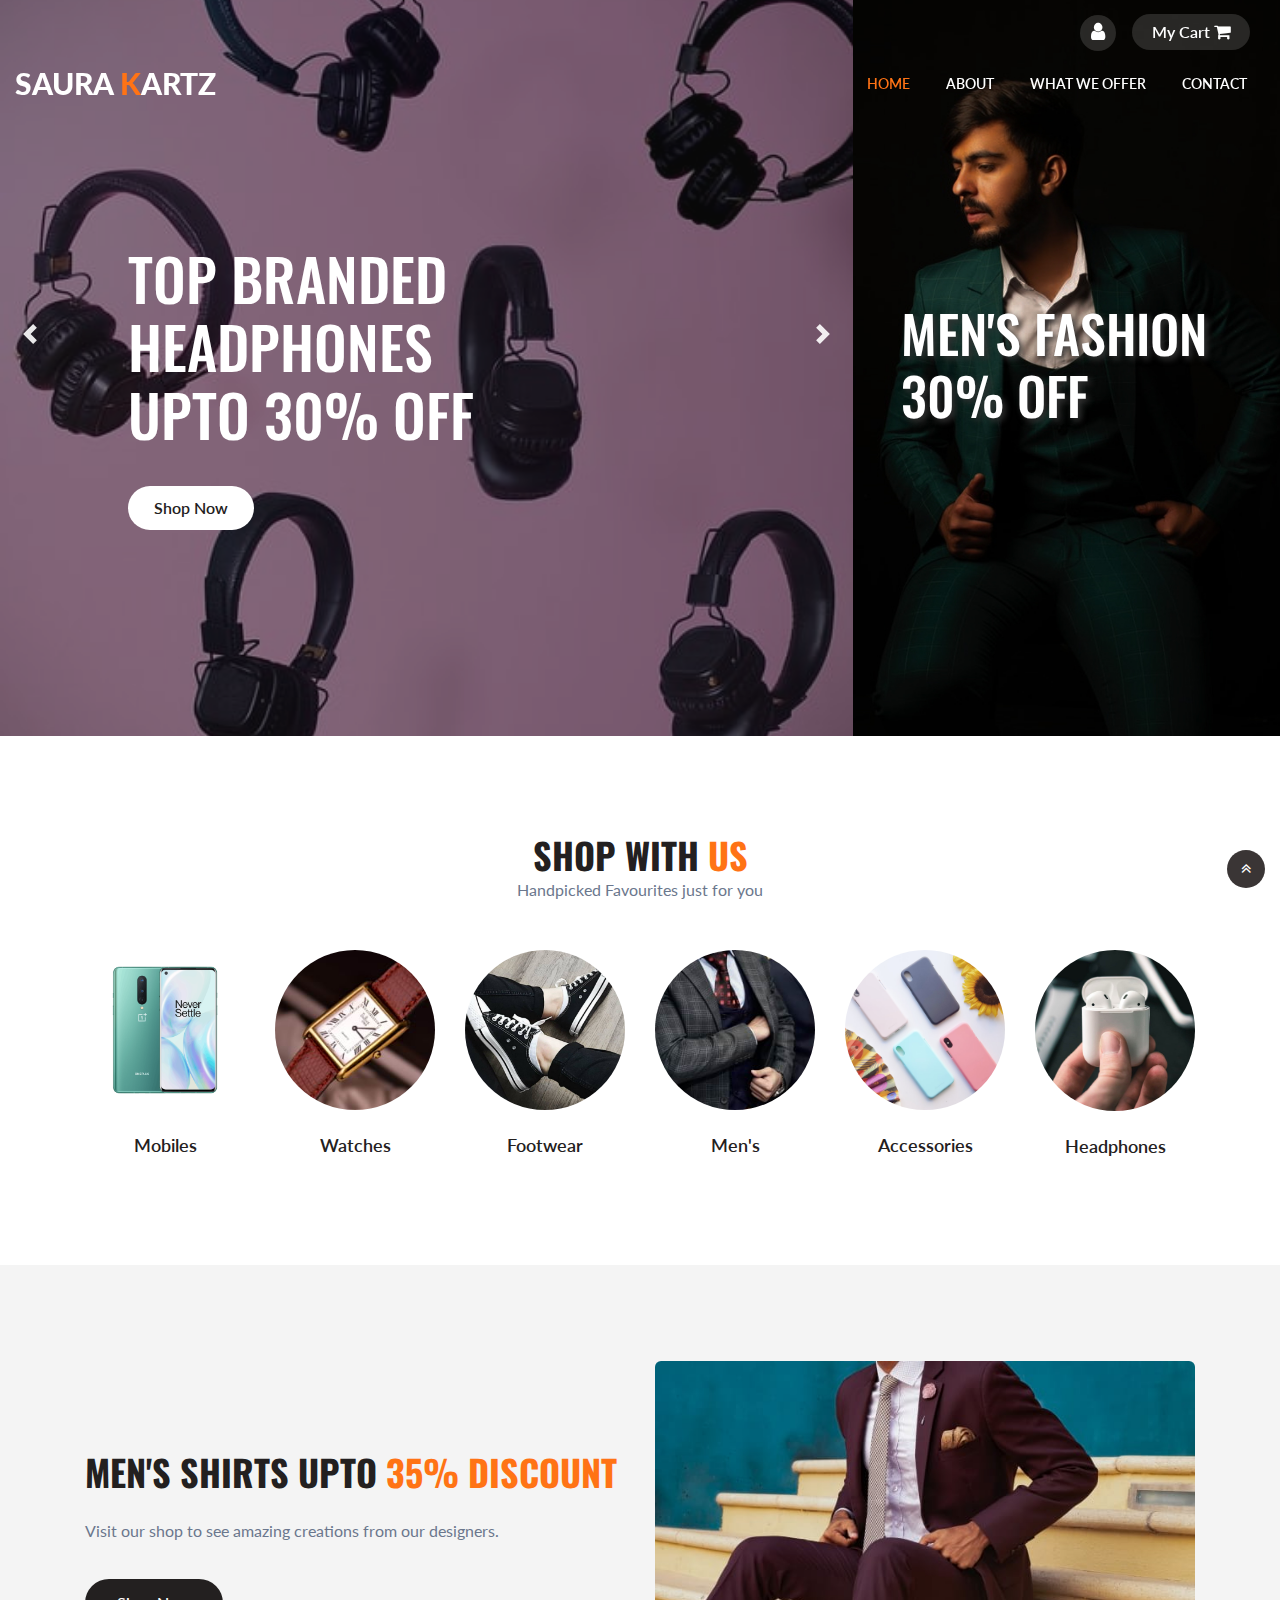
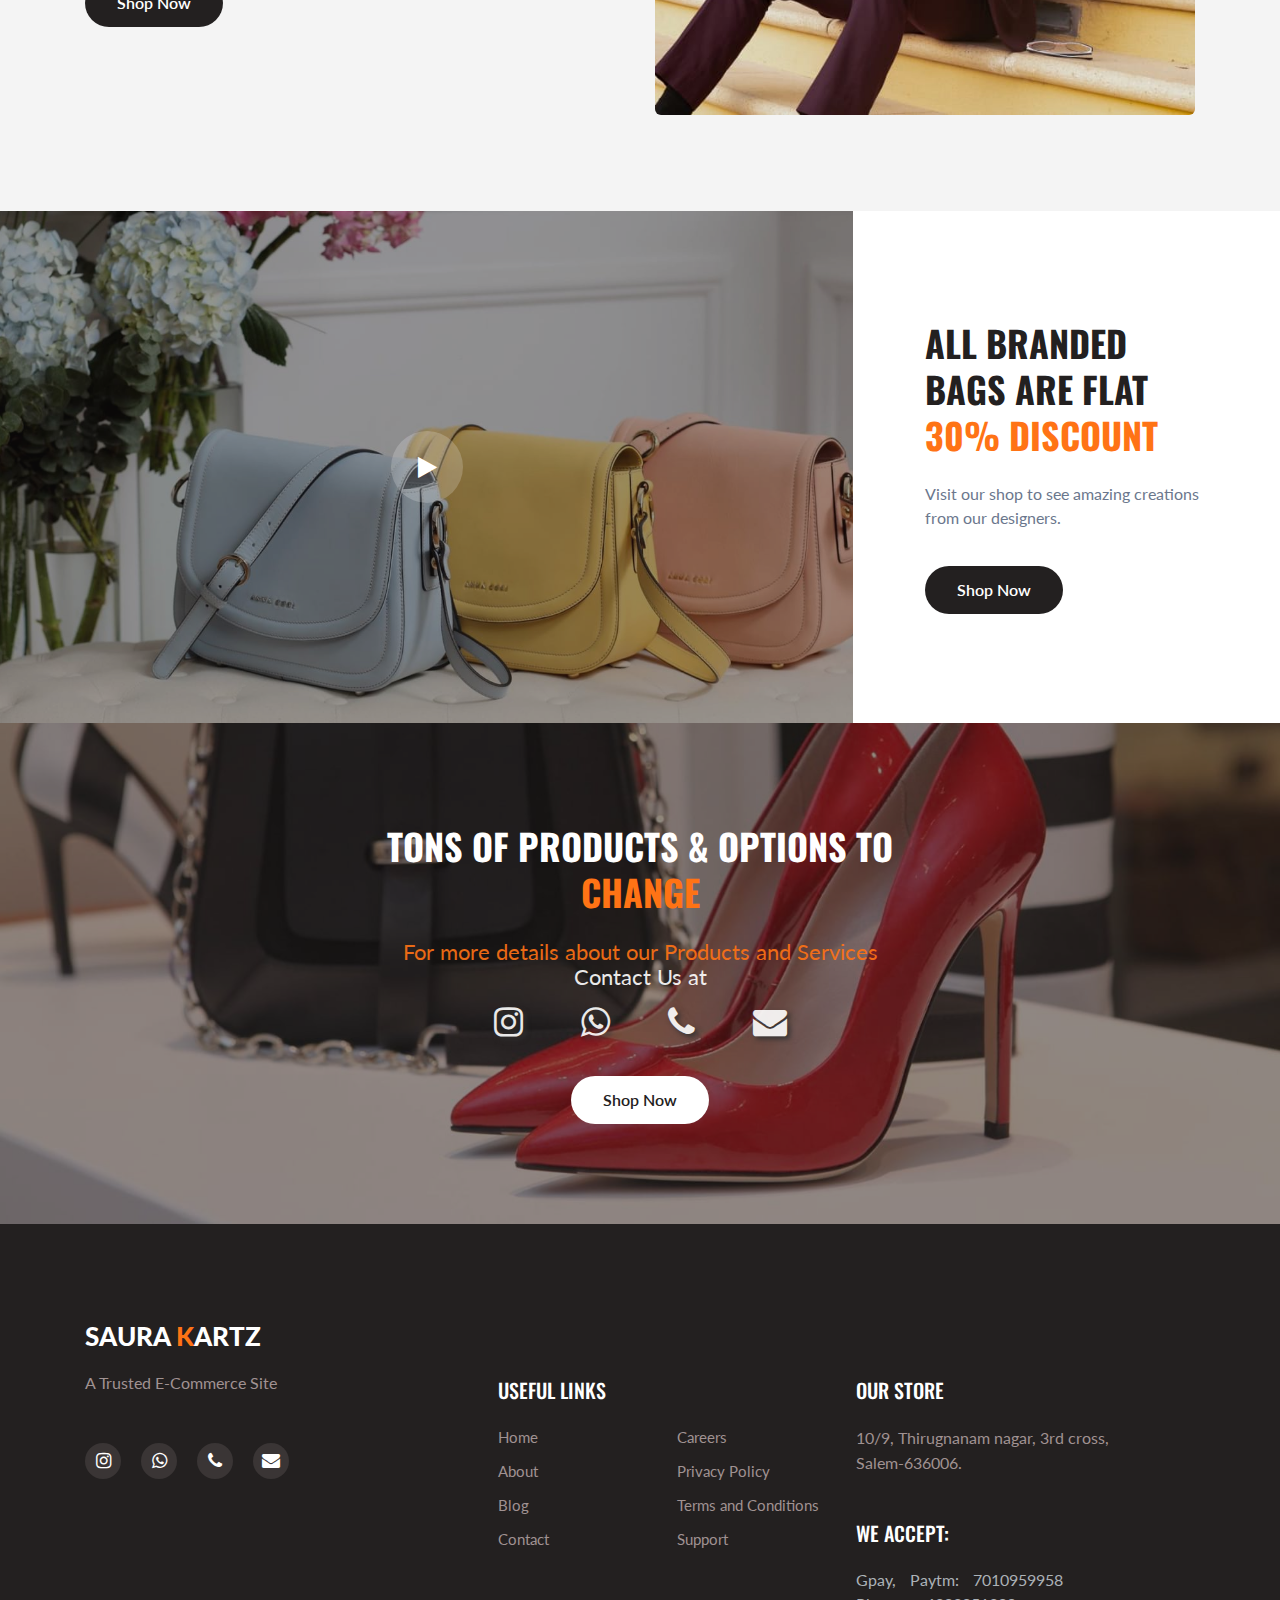
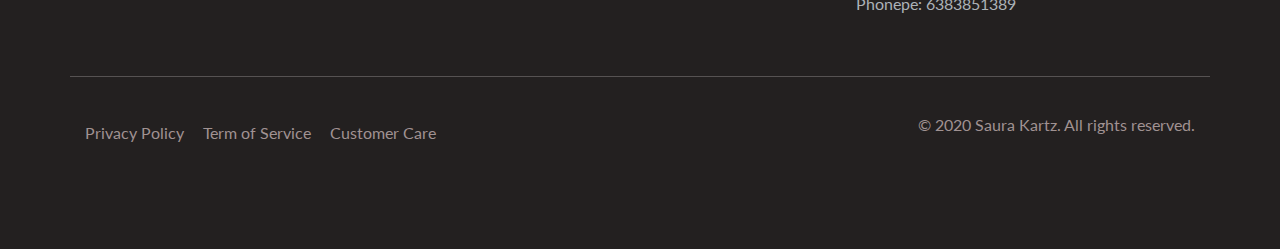
==== commit f39fd4d9: "Saura Kartz official website" ====
--- a/index.html
+++ b/index.html
@@ -367,7 +367,7 @@
                     </div>
                     <div class="video-gd-left col-lg-4 p-lg-5 p-4">
                         <div class="p-xl-4 p-0 video-wrap">
-                            <h3 class="hny-title text-left">All Branded Women's Bags are Flat <span>30% Discount</span>
+                            <h3 class="hny-title text-left">All Branded Bags are Flat <span>30% Discount</span>
 						</h3>
                             <p>Visit our shop to see amazing creations from our designers.</p>
                             <a href="#" class="read-more btn">
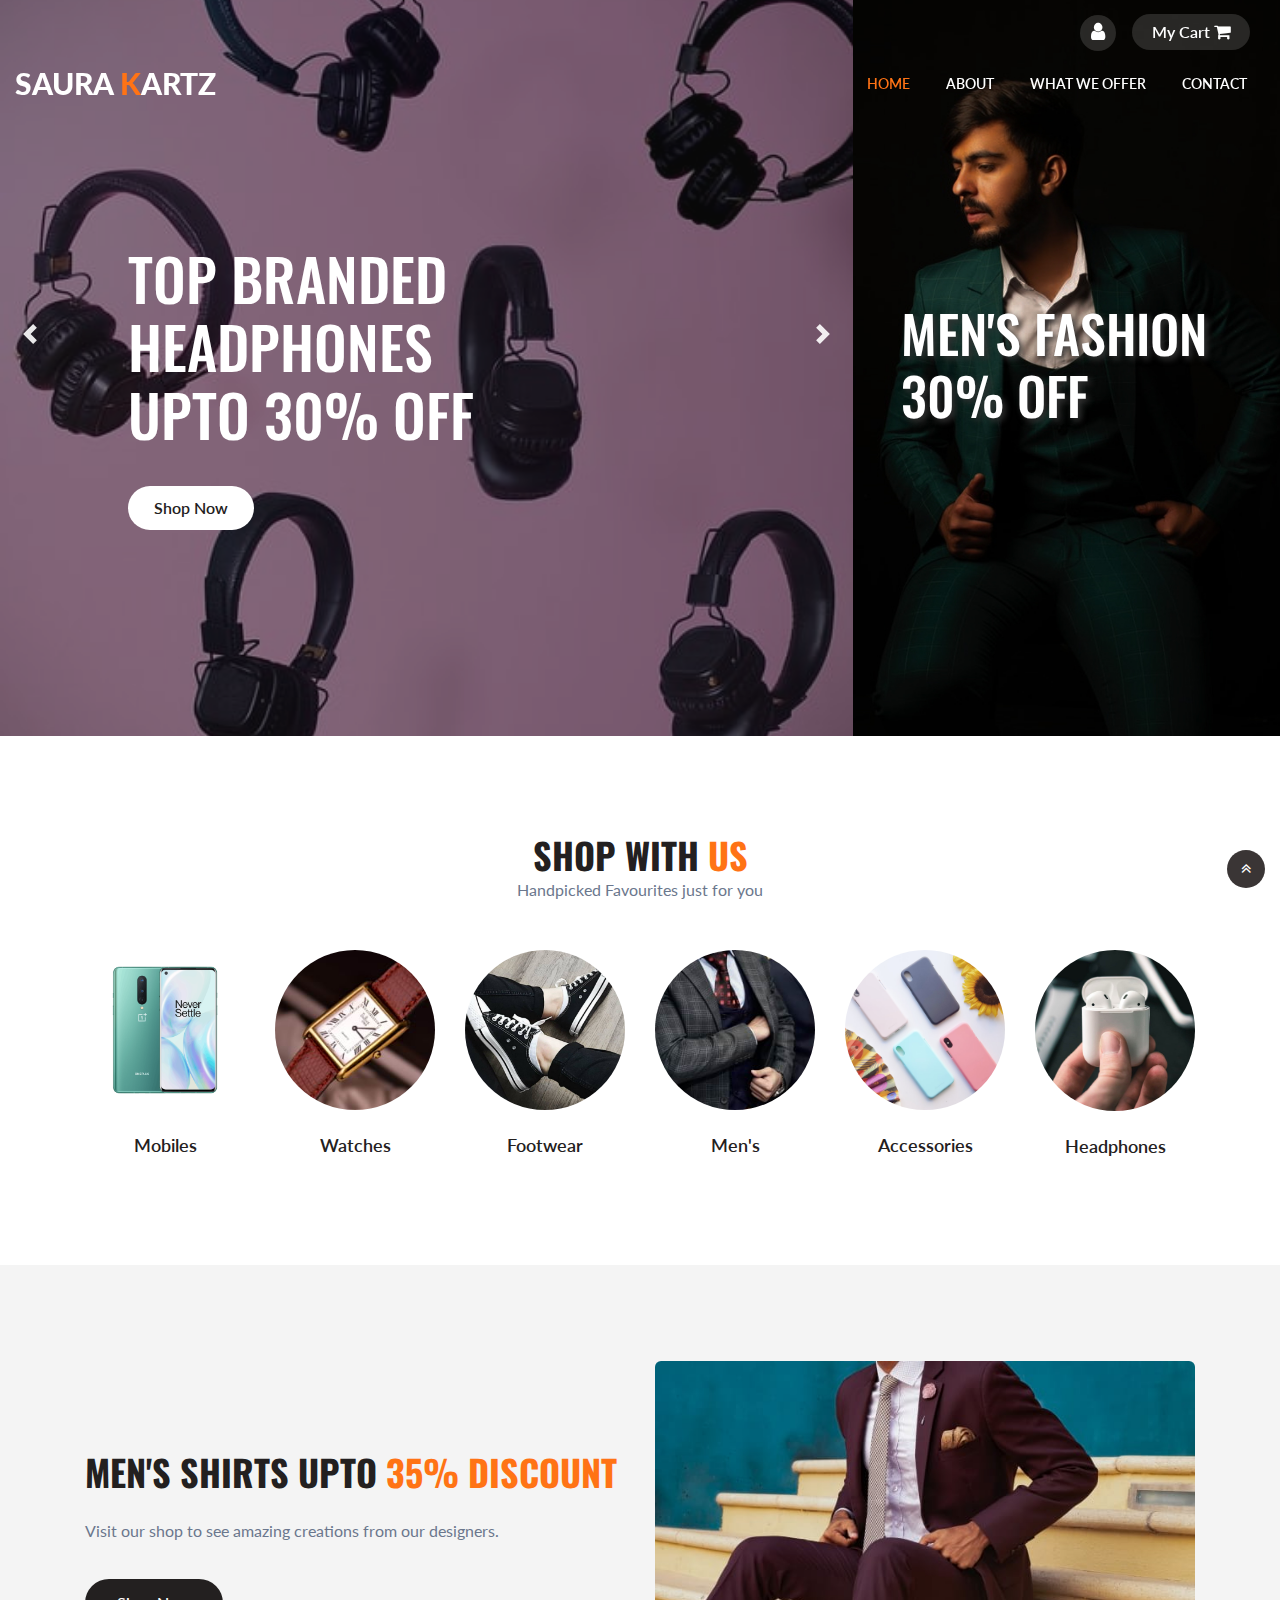
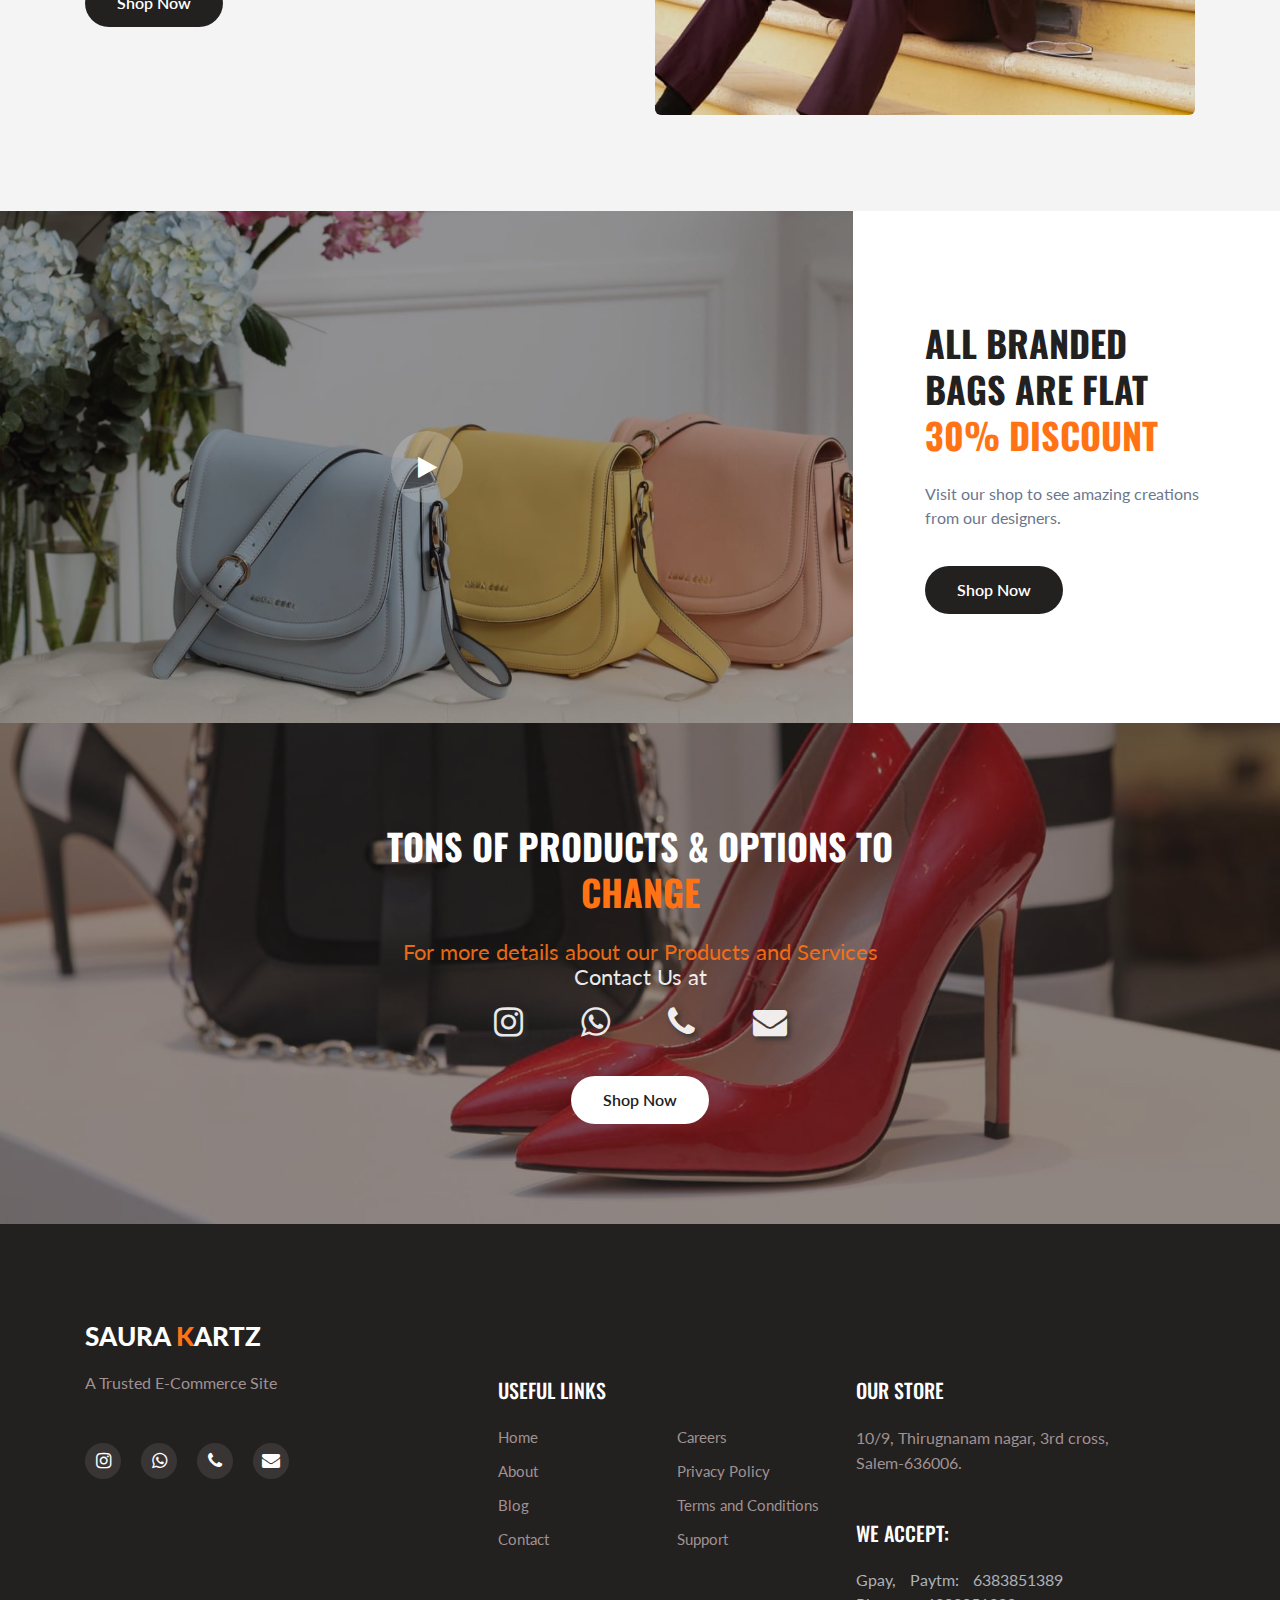
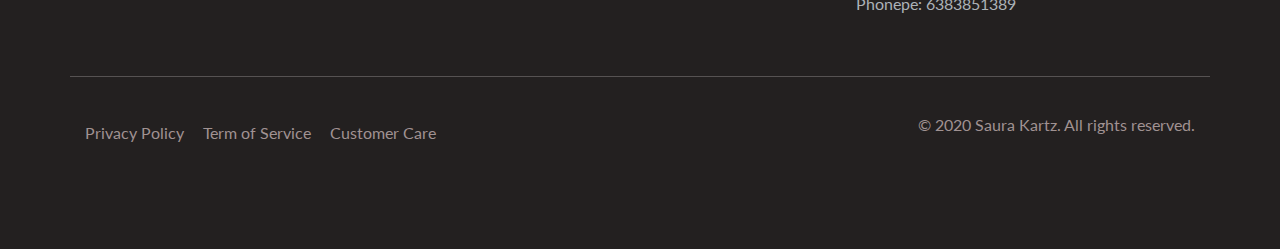
==== commit 9fd4197b: "website saura kartz" ====
--- a/index.html
+++ b/index.html
@@ -664,7 +664,7 @@
                         <p style="font-size: 22px; color: #ff7315">For more details about our Products and Services<span style="color: #fff"> Contact Us at</span></p>
                         <p><a class="instagram1" href="https://www.instagram.com/saurakartz/" target=_blank><span class="fa fa-instagram" aria-hidden="true"></span></a>
                             <a class="whatsapp1" href="https://api.whatsapp.com/send?phone=7093718197&amp;text=Hi there! I have a question :)" target=_blank><span class="fa fa-whatsapp" aria-hidden="true"></span></a>
-                            <a class="phone1" href="tel:+917010959958"><span class="fa fa-phone" aria-hidden="true" target=_blank></span></a>
+                            <a class="phone1" href="tel:+917093718197"><span class="fa fa-phone" aria-hidden="true" target=_blank></span></a>
                             <a class="google1" href="mailto:saurakartz94@gmail.com" target=_blank><span class="fa fa-envelope" aria-hidden="true"></span></a>
                         </p>
                         <a href="#" class="read-more-btn2 btn">
@@ -952,7 +952,7 @@
                             <li><a class="facebook" href="https://api.whatsapp.com/send?phone=7093718197&amp;text=Hi there! I have a question :)" target=_blank><span class="fa fa-whatsapp" aria-hidden="true"></span></a>
                             </li>
                             <!--phone-->
-                            <li><a class="twitter" href="tel:+917010959958"><span class="fa fa-phone" aria-hidden="true" target=_blank></span></a>
+                            <li><a class="twitter" href="tel:+917093718197"><span class="fa fa-phone" aria-hidden="true" target=_blank></span></a>
                             </li>
                             <!--mail-->
                             <li><a class="google" href="mailto:saurakartz94@gmail.com" target=_blank><span class="fa fa-envelope" aria-hidden="true"></span></a>
@@ -993,7 +993,7 @@
                                     </li>
                                     <li><a class="pay-method" href="#"><span >Paytm:</span></a>
                                     </li>
-                                    <li><a class="pay-method" href="#"><span >7010959958</span></a>
+                                    <li><a class="pay-method" href="#"><span >6383851389</span></a>
                                     </li>
                                     <li><a class="pay-method" href="#"><span>Phonepe: 6383851389</span></a>
                                     </li>
